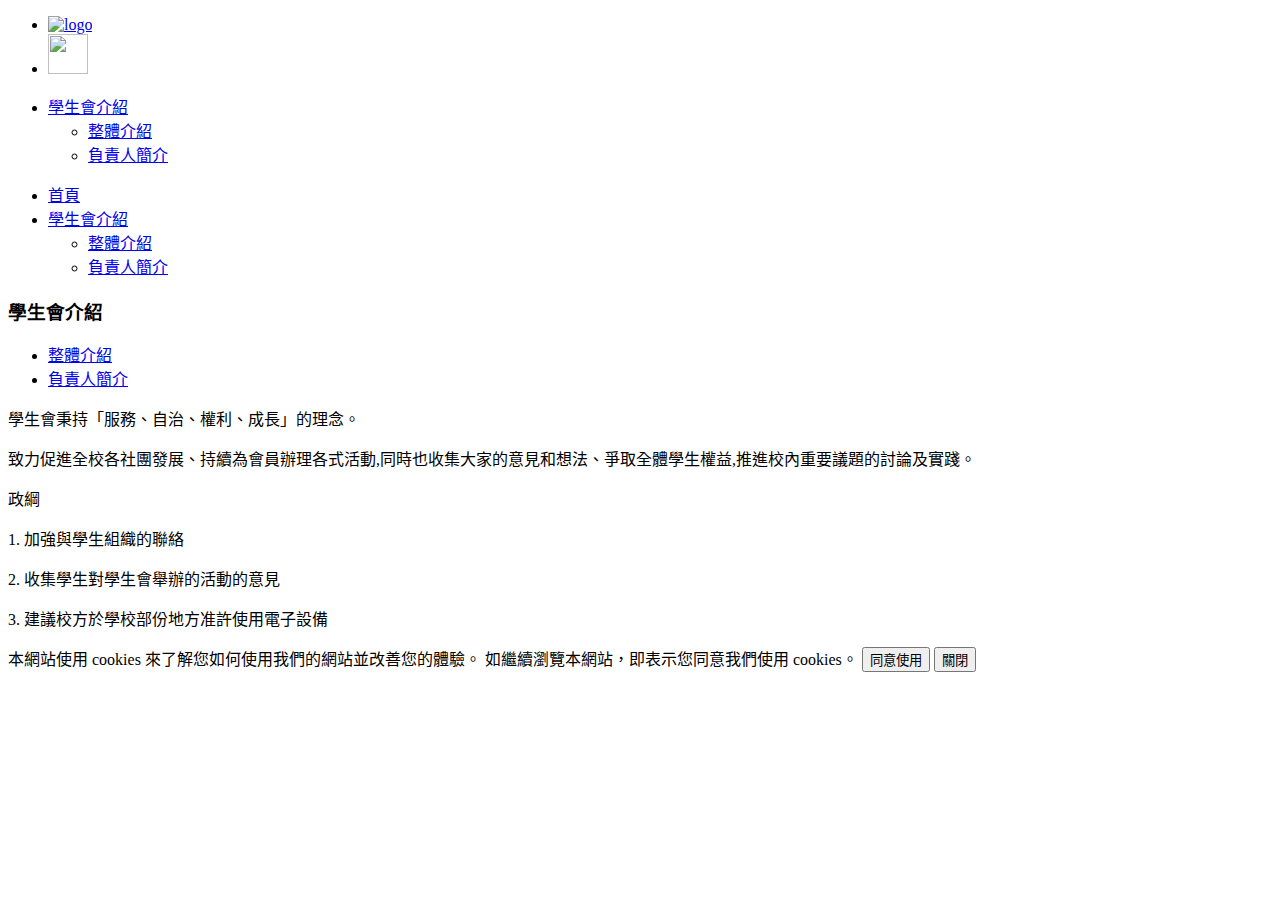
==== info/1.html @ b14c3b8a "Add files via upload" ====
<!DOCTYPE html>
<html lang="zh-TW">

	<head prefix="og: https://ogp.me/ns# fb: https://ogp.me/ns/fb# article: https://ogp.me/ns/article# place: https://ogp.me/ns/place#">
        <meta content="width=device-width,user-scalable=no" name="viewport">
		<meta charset="utf-8">
        <meta name="viewport" content="width=device-width, initial-scale=1, maximum-scale=1, user-scalable=0">
        <meta http-equiv="x-ua-compatible" content="IE=edge, chrome=1">
		<meta property="fb:app_id" content="#" />
        <meta property="og:site_name" content="澳門粵華中學學生會 YWC Student Association" />
        <meta property="og:url" content="" />
        <meta property="og:type" content="website" />
        <meta property="og:image" content="" />


        <meta property="og:title" content="澳門粵華中學學生會 YWC Student Association" />
        <meta property="og:description" content="澳門粵華中學學生會存在的任務是：成為校方行政單位與學生溝通的管道；保障學生權益，提供學校無法提供的資源；為學生謀取更多福利。" />
        <title>澳門粵華中學學生會 YWC Student Association</title>
        <meta name="description" content="澳門粵華中學學生會存在的任務是：成為校方行政單位與學生溝通的管道；保障學生權益，提供學校無法提供的資源；為學生謀取更多福利。">
        <link rel="icon" sizes="16x16" href="../image/Colegio_Yuet_Wah_emblem.png">
        
        <link href="../css/lato.css" rel="stylesheet">
        <link rel="stylesheet" href="../css/noto.css">

        <link rel="stylesheet" href="../css/base.min.css">
        <link rel="stylesheet" href="../css/all.min.css">
        <link rel="stylesheet" href="../css/line-awesome.css">
        <link rel="stylesheet" href="../css/animate.css">
        <link rel="stylesheet" href="../css/style.css">
        <link rel="stylesheet" href="../css/owl.carousel.min.css">
        <link rel="stylesheet" href="../css/owl.carousel.default.min.css">
        <link rel="stylesheet" href="../css/jquery.fancybox.min.css">
        <link rel="stylesheet" href="../css/index.css">
	</head>

	<body>  
		<section class="header-menu-area">
            <div class="header-menu-fluid">
                <div class="header-top">
                    <div class="container-fluid">
                        <div class="row">
                            <div class="col-lg-8">
                                <div class="header-widget header-widget1">
                                    <ul class="contact-info d-flex align-items-center">
                                </div>
                            </div>
                            <div class="col-lg-4">
                                <div class="header-widget d-flex align-items-center justify-content-end">
                                    <div class="header-right-info">
                                        <ul class="social-info d-flex align-items-center">
                                            <li><a href="../index.html"  title="回首頁"><img src="../image/Colegio_Yuet_Wah_emblem.png" alt="logo" width=40px height=40px></a></li>
                                            <li><a href="https://www.instagram.com/17th_ywcsu_election_group1/" target="_blank" title="Instagram"><img src="../image/Instagram_icon.png" width=40px height=40px></a></li>
                                        </ul>
                                    </div>
                                </div>
                            </div>
                        </div>
                    </div>
                </div>
                <div class="header-menu-content">
                    <div class="container-fluid">
                        <div class="row align-items-center main-menu-content">
                            
                            <div class="col-lg-9">
                                <div class="menu-wrapper">
                                    <nav class="main-menu">
                                        <ul>
                                            <li>
                                                <a href="../info/1.html">學生會介紹</a>
                                                <ul class="dropdown-menu-item">
                                                                                                    <li><a href="../info/1.html">整體介紹</a></li>
                                                                                                    <li><a href="../info/2.html">負責人簡介</a></li>
                                                                                            </ul>
                                            </li>
                                    </nav>
                                    <div class="logo-right-button">
                                        <div class="side-menu-open">
                                            <span class="menu-bar"></span>
                                            <span class="menu-bar"></span>
                                            <span class="menu-bar"></span>
                                        </div>
                                    </div>
                                    <div class="side-nav-container">
                                        <div class="humburger-menu">
                                            <div class="humburger-menu-lines side-menu-close"></div>
                                        </div>
                                        <div class="side-menu-wrap">
                                            <ul class="side-menu-ul">
                                                <li class="sidenav-item">
                                                    <a href="../index.html">首頁</a>
                                                </li>

                                                <li class="sidenav-item">
                                                    <a href="../info/1.html">學生會介紹</a>
                                                    <span class="menu-plus-icon"></span>
                                                    <ul class="side-sub-menu">
                                                        <li><a href="../info/1.html">整體介紹</a></li>
                                                        <li><a href="../info/2.html">負責人簡介</a></li>
                                                    </ul>
                                                </li>
                                            </ul>
                                        </div>
                                    </div>
                                    <div class="menu-overlay"></div>
                                </div>
                            </div>
                        </div>
                    </div>
                </div>
            </div>
        </section>

        <section class="blog-page-area area">
            <div class="container">
                <div class="row">
                    <div class="col-lg-4">
                        <div class="sidebar">
                            <div class="sidebar-widget category-widget">
                                <h3 class="widget-title">學生會介紹</h3>
                                <span class="section-divider"></span>
                                <ul class="widget-list">
                                                                        <li  class="active" ><a href="../info/1.html" title="整體介紹">整體介紹</a></li>
                                                                        <li ><a href="../info/2.html" title="負責人簡介">負責人簡介</a></li>
                                                                </ul>
                            </div>
                        </div>
                    </div>
                    <div class="col-lg-8">
                        <div class="blog-content-wrap">
                            <div class="blog-item">
                                <div class="blog-content content">
                                    <p>學生會秉持「服務、自治、權利、成長」的理念。</p>
                                    <p>致力促進全校各社團發展、持續為會員辦理各式活動,同時也收集大家的意見和想法、爭取全體學生權益,推進校內重要議題的討論及實踐。</p>
                                    <p>政綱</p>
                                    <p>1. 加強與學生組織的聯絡</p>
                                    <p>2. 收集學生對學生會舉辦的活動的意見</p>  
                                    <p>3. 建議校方於學校部份地方准許使用電子設備</p>
                                </div>
                            </div>
                        </div>
                    </div>
                </div>
            </div>
        </section>
        <div class="alert alert-cookie fade show" role="alert">
            <div class="content">
                <span>本網站使用 cookies 來了解您如何使用我們的網站並改善您的體驗。 如繼續瀏覽本網站，即表示您同意我們使用 cookies。</span>
                <button type="button" class="close agree" data-dismiss="alert" aria-label="Close">同意使用</button>
                <button type="button" class="close" data-dismiss="alert" aria-label="Close">關閉</button>
            </div>
        </div>

        <script src="../js/base.min.js"></script>
        <script src="../js/wow.js"></script>
        <script src="../js/main.js"></script>
    </body>
</html>
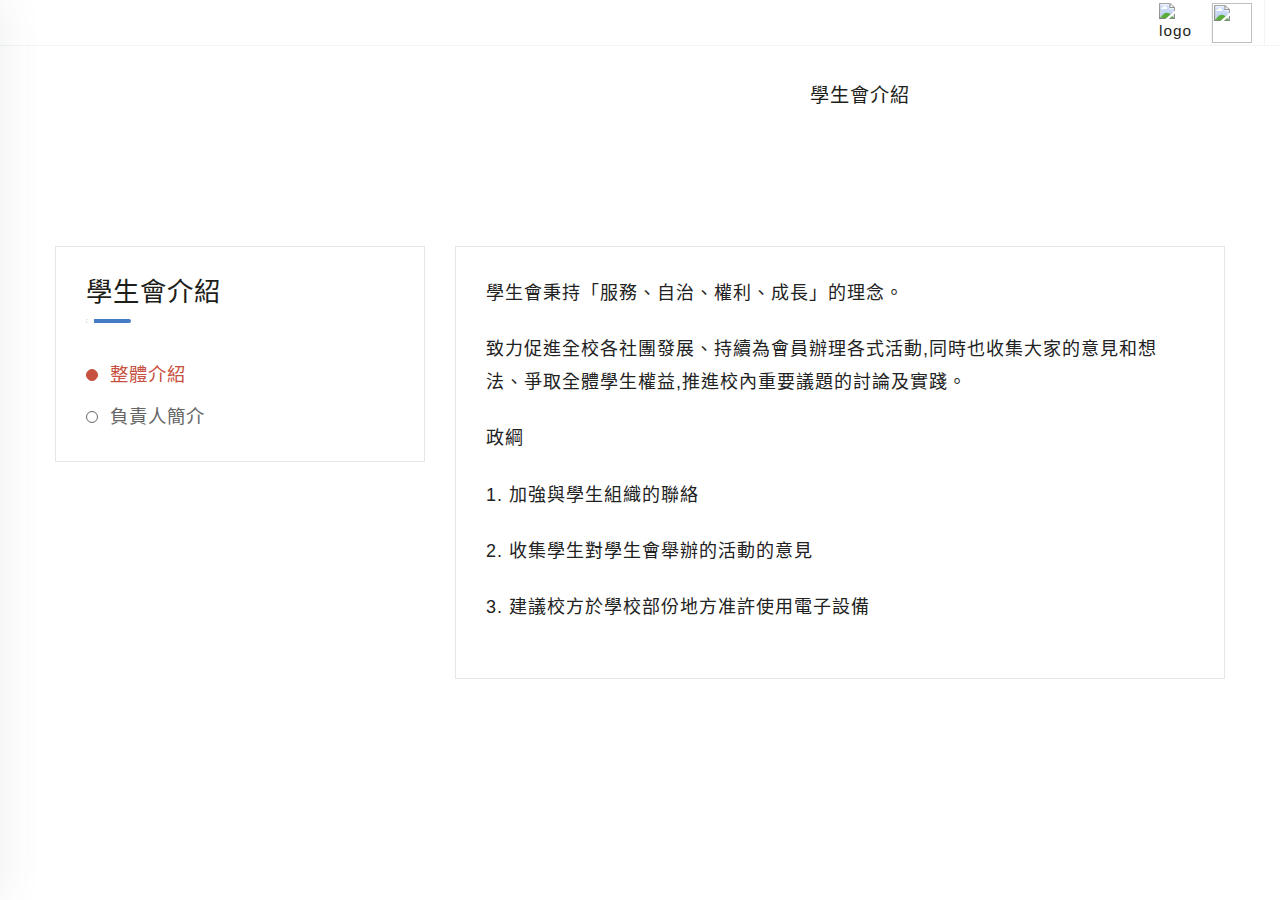
==== commit d0dfc677: "Add files via upload" ====
--- a/info/1.html
+++ b/info/1.html
@@ -2,9 +2,8 @@
 <html lang="zh-TW">
 
 	<head prefix="og: https://ogp.me/ns# fb: https://ogp.me/ns/fb# article: https://ogp.me/ns/article# place: https://ogp.me/ns/place#">
-        <meta content="width=device-width,user-scalable=no" name="viewport">
-		<meta charset="utf-8">
-        <meta name="viewport" content="width=device-width, initial-scale=1, maximum-scale=1, user-scalable=0">
+        <meta charset="utf-8">
+        <meta name="viewport" content="width=device-width, initial-scale=1.0, user-scalable=no, minimum-scale=1.0, maximum-scale=1.0"/>
         <meta http-equiv="x-ua-compatible" content="IE=edge, chrome=1">
 		<meta property="fb:app_id" content="#" />
         <meta property="og:site_name" content="澳門粵華中學學生會 YWC Student Association" />
--- a/css/lato.css
+++ b/css/lato.css
@@ -0,0 +1,19 @@
+/* latin-ext */
+*{margin:0;padding:0;}
+@font-face {
+  font-family: 'Lato';
+  font-style: normal;
+  font-weight: 400;
+  font-display: swap;
+  src: url(https://fonts.gstatic.com/s/lato/v24/S6uyw4BMUTPHjxAwXjeu.woff2) format('woff2');
+  unicode-range: U+0100-02AF, U+0304, U+0308, U+0329, U+1E00-1E9F, U+1EF2-1EFF, U+2020, U+20A0-20AB, U+20AD-20CF, U+2113, U+2C60-2C7F, U+A720-A7FF;
+}
+/* latin */
+@font-face {
+  font-family: 'Lato';
+  font-style: normal;
+  font-weight: 400;
+  font-display: swap;
+  src: url(https://fonts.gstatic.com/s/lato/v24/S6uyw4BMUTPHjx4wXg.woff2) format('woff2');
+  unicode-range: U+0000-00FF, U+0131, U+0152-0153, U+02BB-02BC, U+02C6, U+02DA, U+02DC, U+0304, U+0308, U+0329, U+2000-206F, U+2074, U+20AC, U+2122, U+2191, U+2193, U+2212, U+2215, U+FEFF, U+FFFD;
+}
--- a/css/noto.css
+++ b/css/noto.css
@@ -0,0 +1,4040 @@
+/* [0] */
+*{margin:0;padding:0;}
+@font-face {
+    font-family: 'Noto Sans TC';
+    font-style: normal;
+    font-weight: 300;
+    font-display: swap;
+    src: url(https://fonts.gstatic.com/s/notosanstc/v26/-nFkOG829Oofr2wohFbTp9i9kwMvDrVO3cuHnQmVtV4N3QDXzPiowFVyhy21F93pzxLWunL8lQ.0.woff2) format('woff2');
+    unicode-range: U+1f921-1f930, U+1f932-1f935, U+1f937-1f939, U+1f940-1f944, U+1f947-1f94a, U+1f950-1f95f, U+1f962-1f967, U+1f969-1f96a, U+1f980-1f981, U+1f984-1f98d, U+1f990-1f992, U+1f994-1f996, U+1f9c0, U+1f9d0, U+1f9d2, U+1f9d4, U+1f9d6, U+1f9d8, U+1f9da, U+1f9dc-1f9dd, U+1f9df-1f9e2, U+1f9e5-1f9e6, U+20024, U+20487, U+20779, U+20c41, U+20c78, U+20d71, U+20e98, U+20ef9, U+2107b, U+210c1, U+22c51, U+233b4, U+24a12, U+2512b, U+2546e, U+25683, U+267cc, U+269f2, U+27657, U+282e2, U+2898d, U+29d5a, U+f0001-f0005, U+f0019, U+f009b, U+f0101-f0104, U+f012b, U+f01ba, U+f01d6, U+f0209, U+f0217, U+f0223-f0224, U+fc355, U+fe327, U+fe517, U+feb97, U+fffb4;
+}
+
+/* [6] */
+@font-face {
+    font-family: 'Noto Sans TC';
+    font-style: normal;
+    font-weight: 300;
+    font-display: swap;
+    src: url(https://fonts.gstatic.com/s/notosanstc/v26/-nFkOG829Oofr2wohFbTp9i9kwMvDrVO3cuHnQmVtV4N3QDXzPiowFVyhy21F93pzxLWunL8lQ.6.woff2) format('woff2');
+    unicode-range: U+ff78-ff7e, U+ff80-ff86, U+ff89-ff94, U+ff97-ff9e, U+ffb9, U+ffe0-ffe3, U+ffe9, U+ffeb, U+ffed, U+fffc, U+1d7c7, U+1f004, U+1f0cf, U+1f141-1f142, U+1f150, U+1f154, U+1f158, U+1f15b, U+1f15d-1f15e, U+1f162-1f163, U+1f170-1f171, U+1f174, U+1f177-1f178, U+1f17d-1f17f, U+1f192-1f195, U+1f197-1f19a, U+1f1e6-1f1f5, U+1f1f7-1f1ff, U+1f21a, U+1f22f, U+1f232-1f237, U+1f239-1f23a, U+1f250-1f251, U+1f300, U+1f302-1f319;
+}
+
+/* [7] */
+@font-face {
+    font-family: 'Noto Sans TC';
+    font-style: normal;
+    font-weight: 300;
+    font-display: swap;
+    src: url(https://fonts.gstatic.com/s/notosanstc/v26/-nFkOG829Oofr2wohFbTp9i9kwMvDrVO3cuHnQmVtV4N3QDXzPiowFVyhy21F93pzxLWunL8lQ.7.woff2) format('woff2');
+    unicode-range: U+fa0a, U+fa0c, U+fa11, U+fa17, U+fa19, U+fa1b, U+fa1d, U+fa26, U+fa2c, U+fb01, U+fdfc, U+fe0e, U+fe33-fe36, U+fe38-fe44, U+fe49-fe51, U+fe54, U+fe56-fe57, U+fe59-fe5c, U+fe5f-fe6a, U+fe8e, U+fe92-fe93, U+feae, U+fecb-fecc, U+fee0, U+feec, U+fef3, U+ff04, U+ff07, U+ff26-ff2c, U+ff31-ff32, U+ff35-ff37, U+ff39-ff3a, U+ff3c, U+ff3e-ff5b, U+ff5d, U+ff61-ff65, U+ff67-ff68, U+ff6a, U+ff6c-ff77;
+}
+
+/* [8] */
+@font-face {
+    font-family: 'Noto Sans TC';
+    font-style: normal;
+    font-weight: 300;
+    font-display: swap;
+    src: url(https://fonts.gstatic.com/s/notosanstc/v26/-nFkOG829Oofr2wohFbTp9i9kwMvDrVO3cuHnQmVtV4N3QDXzPiowFVyhy21F93pzxLWunL8lQ.8.woff2) format('woff2');
+    unicode-range: U+f78a-f78c, U+f78e, U+f792-f796, U+f798, U+f79c, U+f7f5, U+f812, U+f815, U+f876, U+f8f5, U+f8f8, U+f8ff, U+f901-f902, U+f904, U+f906, U+f909-f90a, U+f90f, U+f914, U+f918-f919, U+f91b, U+f91d, U+f91f, U+f923, U+f925, U+f92d-f92f, U+f934, U+f937-f938, U+f93d, U+f93f, U+f941, U+f949, U+f94c, U+f94e-f94f, U+f95a, U+f95d-f95e, U+f961-f963, U+f965-f970, U+f974, U+f976-f97a, U+f97c, U+f97e-f97f, U+f981, U+f983, U+f988, U+f98a, U+f98c, U+f98e, U+f996-f997, U+f999-f99a, U+f99c, U+f99f-f9a0, U+f9a3, U+f9a8, U+f9ad, U+f9b2-f9b6, U+f9b9-f9ba, U+f9bd-f9be, U+f9c1, U+f9c4, U+f9c7, U+f9ca, U+f9cd, U+f9d0-f9d1, U+f9d3-f9d4, U+f9d7-f9d8, U+f9dc-f9dd, U+f9df-f9e1, U+f9e4, U+f9e8-f9ea, U+f9f4, U+f9f6-f9f7, U+f9f9-f9fa, U+f9fc-fa01, U+fa03-fa04, U+fa06, U+fa08-fa09;
+}
+
+/* [19] */
+@font-face {
+    font-family: 'Noto Sans TC';
+    font-style: normal;
+    font-weight: 300;
+    font-display: swap;
+    src: url(https://fonts.gstatic.com/s/notosanstc/v26/-nFkOG829Oofr2wohFbTp9i9kwMvDrVO3cuHnQmVtV4N3QDXzPiowFVyhy21F93pzxLWunL8lQ.19.woff2) format('woff2');
+    unicode-range: U+9eb9-9eba, U+9ebe-9ebf, U+9ecc-9ecd, U+9ed0, U+9ed2, U+9ed4, U+9ed9-9eda, U+9edc-9edd, U+9edf-9ee0, U+9ee2, U+9ee5, U+9ee7, U+9eee, U+9ef3-9ef4, U+9ef6-9ef7, U+9ef9, U+9efb-9efd, U+9eff, U+9f07-9f09, U+9f10, U+9f14-9f15, U+9f19, U+9f22, U+9f29, U+9f2c, U+9f2f, U+9f31, U+9f34, U+9f37, U+9f39, U+9f3d-9f3e, U+9f41, U+9f4c-9f50, U+9f54, U+9f57, U+9f59, U+9f5c, U+9f5f-9f60, U+9f62-9f63, U+9f66-9f67, U+9f6a, U+9f6c, U+9f72, U+9f76-9f77, U+9f7f, U+9f84-9f85, U+9f88, U+9f8e, U+9f91, U+9f94-9f96, U+9f98, U+9f9a-9f9b, U+9f9f-9fa0, U+9fa2, U+9fa4, U+a1f4, U+a4b0-a4b1, U+a4b3, U+a9c1-a9c2, U+aa31, U+ab34, U+ac00-ac01, U+ac04, U+ac08, U+ac10-ac11, U+ac13-ac16, U+ac19, U+ac1c-ac1d, U+ac24, U+ac70-ac71, U+ac74, U+ac77-ac78, U+ac80-ac81, U+ac83, U+ac8c, U+ac90, U+aca0, U+aca8-aca9, U+acac, U+acb0, U+acb8-acb9, U+acbc-acbd, U+acc1, U+acc4, U+ace0-ace1, U+ace4, U+ace8, U+acf0-acf1, U+acf3, U+acf5, U+acfc;
+}
+
+/* [20] */
+@font-face {
+    font-family: 'Noto Sans TC';
+    font-style: normal;
+    font-weight: 300;
+    font-display: swap;
+    src: url(https://fonts.gstatic.com/s/notosanstc/v26/-nFkOG829Oofr2wohFbTp9i9kwMvDrVO3cuHnQmVtV4N3QDXzPiowFVyhy21F93pzxLWunL8lQ.20.woff2) format('woff2');
+    unicode-range: U+9d34, U+9d37, U+9d3d, U+9d42, U+9d50, U+9d52-9d53, U+9d59, U+9d5c, U+9d5e-9d61, U+9d6a, U+9d6f-9d70, U+9d77, U+9d7a, U+9d7e, U+9d87, U+9d89, U+9d8f, U+9d91-9d93, U+9d96, U+9d98, U+9d9a, U+9da1-9da2, U+9da5, U+9da9, U+9dab-9dac, U+9db1-9db2, U+9db5, U+9db9-9dbc, U+9dbf-9dc2, U+9dc4, U+9dc7-9dc9, U+9dd3, U+9dd6, U+9dd9-9dda, U+9dde-9ddf, U+9de2, U+9de5-9de6, U+9de8, U+9def-9df0, U+9df2-9df4, U+9df8, U+9dfa, U+9dfd, U+9dff, U+9e02, U+9e07, U+9e0a, U+9e11, U+9e15, U+9e18, U+9e1a-9e1b, U+9e1d-9e1e, U+9e20-9e23, U+9e25-9e26, U+9e2d, U+9e2f, U+9e33, U+9e35, U+9e3d-9e3f, U+9e42-9e43, U+9e45, U+9e48-9e4a, U+9e4c, U+9e4f, U+9e51, U+9e55, U+9e64, U+9e66, U+9e6b, U+9e6d-9e6e, U+9e70, U+9e73, U+9e75, U+9e78, U+9e80-9e83, U+9e87-9e88, U+9e8b-9e8c, U+9e90-9e91, U+9e93, U+9e96, U+9e9d, U+9ea1, U+9ea4, U+9ea6, U+9ea9-9eab, U+9ead, U+9eaf, U+9eb4, U+9eb7-9eb8;
+}
+
+/* [21] */
+@font-face {
+    font-family: 'Noto Sans TC';
+    font-style: normal;
+    font-weight: 300;
+    font-display: swap;
+    src: url(https://fonts.gstatic.com/s/notosanstc/v26/-nFkOG829Oofr2wohFbTp9i9kwMvDrVO3cuHnQmVtV4N3QDXzPiowFVyhy21F93pzxLWunL8lQ.21.woff2) format('woff2');
+    unicode-range: U+9bd3-9bd7, U+9bd9, U+9bdb, U+9bdd, U+9be1-9be2, U+9be4-9be5, U+9be7, U+9bea, U+9bed-9bee, U+9bf0-9bf1, U+9bf5, U+9bf7, U+9bf9, U+9bfd, U+9bff, U+9c02, U+9c06, U+9c08-9c0a, U+9c0d, U+9c10, U+9c12-9c13, U+9c15, U+9c1c, U+9c1f, U+9c21, U+9c23-9c25, U+9c28-9c29, U+9c2d-9c2e, U+9c31-9c33, U+9c35-9c37, U+9c39-9c3b, U+9c3d-9c3e, U+9c40, U+9c42, U+9c45-9c49, U+9c52, U+9c54, U+9c56, U+9c58-9c5a, U+9c5d, U+9c5f-9c60, U+9c63, U+9c67-9c68, U+9c72, U+9c75, U+9c78, U+9c7a-9c7c, U+9c7f-9c81, U+9c87-9c88, U+9c8d, U+9c91, U+9c94, U+9c97, U+9c9b, U+9ca4, U+9ca8, U+9cab, U+9cad, U+9cb1-9cb3, U+9cb6-9cb8, U+9cc4-9cc5, U+9ccc-9ccd, U+9cd5-9cd7, U+9cdd-9cdf, U+9ce7, U+9ce9, U+9cee-9cf0, U+9cf2, U+9cfc-9cfe, U+9d03, U+9d06-9d08, U+9d0e, U+9d10, U+9d12, U+9d15, U+9d17, U+9d1d-9d1f, U+9d23, U+9d2b, U+9d2f-9d30;
+}
+
+/* [22] */
+@font-face {
+    font-family: 'Noto Sans TC';
+    font-style: normal;
+    font-weight: 300;
+    font-display: swap;
+    src: url(https://fonts.gstatic.com/s/notosanstc/v26/-nFkOG829Oofr2wohFbTp9i9kwMvDrVO3cuHnQmVtV4N3QDXzPiowFVyhy21F93pzxLWunL8lQ.22.woff2) format('woff2');
+    unicode-range: U+9a6f-9a71, U+9a73-9a74, U+9a76, U+9a78-9a79, U+9a7b-9a7c, U+9a7e-9a7f, U+9a81-9a82, U+9a84-9a87, U+9a8a-9a8b, U+9a8f-9a91, U+9a97, U+9a9a, U+9a9e, U+9aa0-9aa1, U+9aa4-9aa5, U+9aaf-9ab1, U+9ab6, U+9ab9-9aba, U+9abe, U+9ac0-9ac5, U+9ac8, U+9acb-9acc, U+9ace-9acf, U+9ad1, U+9ad5-9ad7, U+9ad9, U+9adf, U+9ae1, U+9ae3, U+9aea-9aeb, U+9aed, U+9aef, U+9af2, U+9af4, U+9af9, U+9afb, U+9afd, U+9b03-9b04, U+9b08, U+9b13, U+9b18, U+9b1f, U+9b22-9b23, U+9b28-9b2a, U+9b2c-9b30, U+9b32, U+9b3b, U+9b43, U+9b46-9b49, U+9b4b-9b4e, U+9b51, U+9b55, U+9b58, U+9b5b, U+9b5e-9b60, U+9b63, U+9b68-9b69, U+9b74, U+9b7d, U+9b80-9b81, U+9b83-9b84, U+9b87-9b88, U+9b8a-9b8b, U+9b8d-9b8e, U+9b90, U+9b92-9b95, U+9b97, U+9b9f-9ba0, U+9ba2-9ba3, U+9ba8, U+9bab, U+9bb0, U+9bb8, U+9bc0-9bc1, U+9bc3, U+9bc6-9bc8;
+}
+
+/* [23] */
+@font-face {
+    font-family: 'Noto Sans TC';
+    font-style: normal;
+    font-weight: 300;
+    font-display: swap;
+    src: url(https://fonts.gstatic.com/s/notosanstc/v26/-nFkOG829Oofr2wohFbTp9i9kwMvDrVO3cuHnQmVtV4N3QDXzPiowFVyhy21F93pzxLWunL8lQ.23.woff2) format('woff2');
+    unicode-range: U+9912, U+9914, U+9916-9917, U+991b-991c, U+991e, U+9920, U+9927, U+992b-992c, U+992e, U+9931-9933, U+9938, U+993a, U+993c-9940, U+9943-9944, U+9948-994a, U+994c-994e, U+9951, U+9954, U+995c, U+995e-995f, U+9961-9962, U+9965, U+9968, U+996a, U+996d-9972, U+9975-9976, U+997a, U+997c, U+997f-9980, U+9984-9985, U+9988, U+998b, U+998d, U+998f, U+9992, U+9994-9995, U+9997-9998, U+999c, U+999e, U+99a0-99a1, U+99ab, U+99af, U+99b1, U+99b4, U+99b9, U+99c4-99c6, U+99cf, U+99d1-99d2, U+99d4, U+99d6, U+99d8-99d9, U+99df, U+99e1-99e2, U+99e9, U+99ee, U+99f0, U+99f8, U+99fb, U+9a01-9a05, U+9a0c, U+9a0f-9a13, U+9a16, U+9a1b-9a1c, U+9a20, U+9a24, U+9a28, U+9a2b, U+9a2d-9a2e, U+9a34-9a36, U+9a38, U+9a3e, U+9a40-9a44, U+9a4a, U+9a4c-9a4e, U+9a52, U+9a56, U+9a62-9a65, U+9a69-9a6b, U+9a6d;
+}
+
+/* [24] */
+@font-face {
+    font-family: 'Noto Sans TC';
+    font-style: normal;
+    font-weight: 300;
+    font-display: swap;
+    src: url(https://fonts.gstatic.com/s/notosanstc/v26/-nFkOG829Oofr2wohFbTp9i9kwMvDrVO3cuHnQmVtV4N3QDXzPiowFVyhy21F93pzxLWunL8lQ.24.woff2) format('woff2');
+    unicode-range: U+97c6, U+97c9, U+97cd, U+97d6, U+97d8-97d9, U+97dc-97de, U+97e1, U+97e6-97e7, U+97ec-97ee, U+97f0-97f1, U+97f5, U+97f9-97fa, U+97fe, U+9804, U+9807, U+980a, U+980e-980f, U+9814, U+9816, U+981a, U+981c, U+981e, U+9820-9821, U+9823, U+9826, U+9828, U+982a-982c, U+9832, U+9834-9835, U+9837, U+9839, U+983c-983d, U+9845, U+9848-9849, U+984e, U+9852-9857, U+9859-985a, U+9862-9863, U+9865, U+9870-9871, U+9873-9874, U+9877, U+987a-987f, U+9881-9882, U+9885, U+9887-988a, U+988c-988d, U+9890, U+9893, U+9896-9897, U+989a, U+989c-989e, U+98a0, U+98a4, U+98a6-98a7, U+98a9, U+98ae-98af, U+98b2-98b3, U+98b6-98b8, U+98ba-98bd, U+98bf, U+98c7-98c8, U+98ca, U+98d2-98d3, U+98d8-98da, U+98dc, U+98de, U+98e0-98e1, U+98e3, U+98e5, U+98e7-98e9, U+98eb-98ee, U+98f1, U+98f4, U+9901, U+9908-9909, U+990c, U+9911;
+}
+
+/* [25] */
+@font-face {
+    font-family: 'Noto Sans TC';
+    font-style: normal;
+    font-weight: 300;
+    font-display: swap;
+    src: url(https://fonts.gstatic.com/s/notosanstc/v26/-nFkOG829Oofr2wohFbTp9i9kwMvDrVO3cuHnQmVtV4N3QDXzPiowFVyhy21F93pzxLWunL8lQ.25.woff2) format('woff2');
+    unicode-range: U+964e-964f, U+9651, U+9653-9655, U+9658, U+965b-965f, U+9661, U+9665, U+9668-9669, U+966c, U+9672, U+9674, U+967a, U+9682-9685, U+9688-9689, U+968b, U+968d, U+9695, U+9697-9698, U+969e, U+96a0-96a4, U+96a9, U+96ac, U+96ae, U+96b0, U+96b2-96b4, U+96b6-96b7, U+96b9, U+96bc-96be, U+96c3, U+96c9-96cb, U+96ce-96cf, U+96d1-96d2, U+96d8, U+96dd, U+96e9, U+96eb, U+96f0-96f1, U+96f3-96f4, U+96f9, U+96fe-96ff, U+9701-9702, U+9705, U+9708, U+970a, U+970e-9711, U+9719, U+971d, U+971f-9720, U+9728, U+972a, U+972d, U+9730, U+9733, U+973a, U+973d, U+9744, U+9746-9747, U+9749, U+9750-9751, U+9753, U+9758-9759, U+975b, U+975d, U+9763, U+9765-9766, U+9768, U+976c-976d, U+9771, U+9773, U+9776, U+977a, U+977c, U+9780, U+9784-9786, U+9788, U+978e-978f, U+9798, U+979d-979e, U+97a3, U+97a5-97a6, U+97a8, U+97ab-97ac, U+97ae, U+97b6-97b7, U+97b9, U+97bf, U+97c1, U+97c3;
+}
+
+/* [26] */
+@font-face {
+    font-family: 'Noto Sans TC';
+    font-style: normal;
+    font-weight: 300;
+    font-display: swap;
+    src: url(https://fonts.gstatic.com/s/notosanstc/v26/-nFkOG829Oofr2wohFbTp9i9kwMvDrVO3cuHnQmVtV4N3QDXzPiowFVyhy21F93pzxLWunL8lQ.26.woff2) format('woff2');
+    unicode-range: U+950c, U+950f-9510, U+9519-951b, U+951d, U+951f, U+9521-9526, U+952d-9530, U+9535, U+953a-953b, U+9540-9542, U+9547, U+9549-954a, U+954d, U+9550-9551, U+9554-9556, U+955c, U+956c-956d, U+956f-9570, U+9573, U+9576, U+9578, U+9582, U+9586, U+9588, U+958e-958f, U+9599, U+959c, U+959e-959f, U+95a1-95a2, U+95a4, U+95a6-95a7, U+95aa-95ae, U+95b0, U+95b2, U+95b6, U+95b9-95bf, U+95c2-95c4, U+95c7-95c9, U+95cb-95cd, U+95d0, U+95d3-95d5, U+95d7-95d8, U+95da, U+95de, U+95e0-95e1, U+95e4-95e5, U+95ea-95eb, U+95ef-95f0, U+95f2-95f3, U+95f5, U+95f7-95fa, U+95fd, U+9600-9602, U+9607-9609, U+960e, U+9610-9611, U+9614, U+9616, U+9619-961a, U+961c-961d, U+961f, U+9621, U+9624, U+9628, U+962f, U+9633-9636, U+963c, U+9641-9643, U+9645, U+9647-9648;
+}
+
+/* [27] */
+@font-face {
+    font-family: 'Noto Sans TC';
+    font-style: normal;
+    font-weight: 300;
+    font-display: swap;
+    src: url(https://fonts.gstatic.com/s/notosanstc/v26/-nFkOG829Oofr2wohFbTp9i9kwMvDrVO3cuHnQmVtV4N3QDXzPiowFVyhy21F93pzxLWunL8lQ.27.woff2) format('woff2');
+    unicode-range: U+93e4, U+93e8, U+93ee, U+93f0, U+93f5, U+93f7-93f9, U+93fb, U+9403, U+9407, U+940f-9410, U+9413-9414, U+9417, U+9419-941a, U+941c, U+941e, U+9420-9425, U+9427-942b, U+942e, U+9432-9433, U+9436, U+9438, U+943a, U+943d, U+943f-9440, U+9445, U+944a, U+944c, U+9454-9455, U+945a-945b, U+945e, U+9460, U+9462-9463, U+9468, U+946a, U+946d, U+946f, U+9471, U+9474-9477, U+9479, U+947e-9481, U+9488-948a, U+948e, U+9492-9493, U+9497, U+9499, U+949b-94a3, U+94a5-94a9, U+94ac, U+94ae-94b1, U+94b3-94b5, U+94bb-94bc, U+94be-94c3, U+94c5-94c6, U+94c9, U+94ce-94d0, U+94db-94dd, U+94e0, U+94e2-94e3, U+94e8, U+94ec-94ee, U+94f0, U+94f2, U+94f5-94f6, U+94f8, U+94fa, U+94ff-9502, U+9504-9506, U+9508, U+950b;
+}
+
+/* [28] */
+@font-face {
+    font-family: 'Noto Sans TC';
+    font-style: normal;
+    font-weight: 300;
+    font-display: swap;
+    src: url(https://fonts.gstatic.com/s/notosanstc/v26/-nFkOG829Oofr2wohFbTp9i9kwMvDrVO3cuHnQmVtV4N3QDXzPiowFVyhy21F93pzxLWunL8lQ.28.woff2) format('woff2');
+    unicode-range: U+92e5-92e6, U+92e8-92e9, U+92ed-92ef, U+92f1-92f3, U+92f6, U+92f9, U+92fb, U+9300-9302, U+9306, U+930b, U+930f, U+9312, U+9315, U+9319-931b, U+931d-931f, U+9321, U+9323-9325, U+9327-932a, U+932c-932e, U+9331-9333, U+9335, U+9338, U+933c, U+9340-9341, U+9345-9349, U+934f-9352, U+9354, U+9356-935a, U+935c-9360, U+9363-9367, U+9369-936a, U+936c, U+936e, U+9370-9371, U+9373, U+9376, U+9379-937a, U+937c, U+9385, U+9387, U+938c, U+938f, U+9394, U+9397-9398, U+939a-939b, U+939d-939e, U+93a1-93a3, U+93a6-93a7, U+93a9-93aa, U+93ac-93ad, U+93af-93b0, U+93b3-93bb, U+93bd-93be, U+93c0-93c4, U+93c7, U+93ca-93cd, U+93d0-93d1, U+93d6-93d8, U+93dc-93de, U+93e0;
+}
+
+/* [29] */
+@font-face {
+    font-family: 'Noto Sans TC';
+    font-style: normal;
+    font-weight: 300;
+    font-display: swap;
+    src: url(https://fonts.gstatic.com/s/notosanstc/v26/-nFkOG829Oofr2wohFbTp9i9kwMvDrVO3cuHnQmVtV4N3QDXzPiowFVyhy21F93pzxLWunL8lQ.29.woff2) format('woff2');
+    unicode-range: U+91f0-91f1, U+91f5-91fa, U+91fd, U+91ff-9201, U+9203-920a, U+920d-920e, U+9210-9211, U+9217, U+9219, U+921c, U+9221, U+9224-9225, U+9227, U+922a, U+922d-922e, U+9230-9231, U+9233, U+9235-9239, U+923b, U+923d-9241, U+9244, U+9246, U+9248-9249, U+924b-9251, U+9253, U+925a, U+925d-925e, U+9262, U+9265-9267, U+926b-926d, U+926f, U+9271-9272, U+9274, U+9276, U+9278, U+927a-927c, U+927e-927f, U+9282-9283, U+9286, U+9288, U+928a, U+928d-928e, U+9291, U+9295-9296, U+9299-929b, U+929d, U+92a0-92ae, U+92b2, U+92b5-92b6, U+92bb-92bc, U+92c2-92c3, U+92c6-92cd, U+92cf-92d1, U+92d5, U+92d7, U+92d9, U+92dd, U+92df, U+92e4;
+}
+
+/* [30] */
+@font-face {
+    font-family: 'Noto Sans TC';
+    font-style: normal;
+    font-weight: 300;
+    font-display: swap;
+    src: url(https://fonts.gstatic.com/s/notosanstc/v26/-nFkOG829Oofr2wohFbTp9i9kwMvDrVO3cuHnQmVtV4N3QDXzPiowFVyhy21F93pzxLWunL8lQ.30.woff2) format('woff2');
+    unicode-range: U+90bb, U+90bd-90be, U+90c3-90c5, U+90c7, U+90d1, U+90d4-90d5, U+90d7, U+90db-90df, U+90e2-90e4, U+90ea-90eb, U+90ef, U+90f4, U+90f7-90f8, U+90fc, U+90fe-9100, U+9102, U+9104, U+9106, U+9112, U+9114-911a, U+911c, U+911e, U+9120, U+9122-9123, U+9129, U+912b, U+912f, U+9131-9132, U+9134, U+9136, U+9139-913a, U+9143, U+9146, U+9148-914a, U+914e-9150, U+9154, U+9156-9157, U+9159-915a, U+915d-915e, U+9161-9164, U+916b, U+916e, U+9170-9172, U+9174, U+9176, U+9179-917a, U+917f, U+9181-9182, U+9184-9186, U+918c-918e, U+9190-9191, U+9196, U+919a-919b, U+919e, U+91a1-91a4, U+91a7, U+91aa, U+91ae-91b2, U+91b4-91b5, U+91b8, U+91bd-91be, U+91c1, U+91c3, U+91c5-91c6, U+91c8-91ca, U+91d2-91d5, U+91d7, U+91d9, U+91e1, U+91e4, U+91e6-91e9, U+91ec-91ed;
+}
+
+/* [31] */
+@font-face {
+    font-family: 'Noto Sans TC';
+    font-style: normal;
+    font-weight: 300;
+    font-display: swap;
+    src: url(https://fonts.gstatic.com/s/notosanstc/v26/-nFkOG829Oofr2wohFbTp9i9kwMvDrVO3cuHnQmVtV4N3QDXzPiowFVyhy21F93pzxLWunL8lQ.31.woff2) format('woff2');
+    unicode-range: U+8f68-8f69, U+8f6d-8f72, U+8f74, U+8f76, U+8f7b-8f7c, U+8f7f, U+8f83-8f86, U+8f88-8f8a, U+8f8d, U+8f90, U+8f93, U+8f95-8f97, U+8f99, U+8f9e-8f9f, U+8fa2, U+8fa7, U+8fa9, U+8fab, U+8fae, U+8fb3, U+8fb5-8fb6, U+8fba-8fbd, U+8fbf, U+8fc1-8fc2, U+8fc6, U+8fc8, U+8fcc-8fcd, U+8fd2-8fd3, U+8fd5, U+8fdc-8fdd, U+8fdf, U+8fe2-8fe5, U+8fe8-8fe9, U+8fed-8fee, U+8ff3, U+8ff5, U+8ff8, U+8ffa-8ffc, U+8ffe, U+9002, U+9004, U+9008, U+900a-900b, U+9011-9013, U+9016, U+901e, U+9021, U+9024, U+902d, U+902f-9030, U+9034-9036, U+9039-903b, U+9041, U+9044-9045, U+904f-9052, U+9057-9058, U+905b, U+905d, U+9061-9062, U+9065, U+9068, U+906f, U+9074, U+9079, U+907d, U+9083, U+9085, U+9087-9089, U+908b, U+9090, U+9093, U+9095, U+9097, U+9099, U+909b, U+909d-909e, U+90a0-90a2, U+90ac, U+90af-90b0, U+90b2-90b4, U+90b6, U+90b9;
+}
+
+/* [32] */
+@font-face {
+    font-family: 'Noto Sans TC';
+    font-style: normal;
+    font-weight: 300;
+    font-display: swap;
+    src: url(https://fonts.gstatic.com/s/notosanstc/v26/-nFkOG829Oofr2wohFbTp9i9kwMvDrVO3cuHnQmVtV4N3QDXzPiowFVyhy21F93pzxLWunL8lQ.32.woff2) format('woff2');
+    unicode-range: U+8e18, U+8e1d-8e21, U+8e23, U+8e26-8e28, U+8e2a-8e2b, U+8e2d-8e2e, U+8e30-8e31, U+8e35, U+8e39, U+8e3c-8e3d, U+8e40-8e42, U+8e47, U+8e49-8e4e, U+8e50, U+8e53-8e55, U+8e59-8e5b, U+8e60, U+8e62-8e63, U+8e67, U+8e69, U+8e6c-8e6d, U+8e6f, U+8e74, U+8e76, U+8e7a-8e7c, U+8e82, U+8e84-8e85, U+8e87, U+8e89-8e8b, U+8e8f-8e95, U+8e99-8e9a, U+8e9d-8e9e, U+8ea1, U+8ea3, U+8ea5-8ea6, U+8eaa, U+8eac-8ead, U+8eaf-8eb1, U+8eb9, U+8ebc, U+8ebe, U+8ec6, U+8ecb, U+8ecf, U+8ed1, U+8ed4, U+8ed7, U+8eda-8edb, U+8ee2, U+8ee8, U+8eeb, U+8ef2, U+8ef9-8efe, U+8f05, U+8f07-8f08, U+8f0a-8f0c, U+8f12-8f13, U+8f17, U+8f19-8f1a, U+8f1c, U+8f1e-8f1f, U+8f25-8f26, U+8f2d, U+8f30, U+8f33, U+8f36, U+8f3e, U+8f40-8f42, U+8f45-8f47, U+8f4d, U+8f54-8f55, U+8f5d, U+8f61-8f62, U+8f64, U+8f67;
+}
+
+/* [33] */
+@font-face {
+    font-family: 'Noto Sans TC';
+    font-style: normal;
+    font-weight: 300;
+    font-display: swap;
+    src: url(https://fonts.gstatic.com/s/notosanstc/v26/-nFkOG829Oofr2wohFbTp9i9kwMvDrVO3cuHnQmVtV4N3QDXzPiowFVyhy21F93pzxLWunL8lQ.33.woff2) format('woff2');
+    unicode-range: U+8cc1-8cc2, U+8cc4-8cc5, U+8ccf-8cd2, U+8cd4-8cd5, U+8cd9-8cdb, U+8ce1, U+8ce8, U+8ceb, U+8cf0, U+8cf8, U+8cfb, U+8cfe, U+8d04, U+8d07, U+8d0b, U+8d0d, U+8d10, U+8d12-8d14, U+8d17, U+8d1b-8d1f, U+8d21-8d26, U+8d29-8d2c, U+8d2e-8d32, U+8d34-8d35, U+8d37-8d38, U+8d3a-8d3c, U+8d3e-8d3f, U+8d41-8d43, U+8d48, U+8d4b-8d4c, U+8d4e-8d50, U+8d54, U+8d56, U+8d58, U+8d5a-8d5b, U+8d5f-8d60, U+8d62-8d63, U+8d66-8d69, U+8d6c-8d6e, U+8d73, U+8d75-8d76, U+8d7b, U+8d7d, U+8d84, U+8d8b, U+8d90-8d91, U+8d94, U+8d96, U+8d9c, U+8dab, U+8daf, U+8db2, U+8db5, U+8db7, U+8dba, U+8dbc, U+8dbf, U+8dc2-8dc3, U+8dc6, U+8dcb, U+8dce-8dd0, U+8dd6-8dd7, U+8dda-8ddb, U+8de3-8de4, U+8de9, U+8deb-8dec, U+8df1, U+8df5-8df7, U+8dfa-8dfd, U+8e05, U+8e08-8e0a, U+8e0e, U+8e14, U+8e16;
+}
+
+/* [34] */
+@font-face {
+    font-family: 'Noto Sans TC';
+    font-style: normal;
+    font-weight: 300;
+    font-display: swap;
+    src: url(https://fonts.gstatic.com/s/notosanstc/v26/-nFkOG829Oofr2wohFbTp9i9kwMvDrVO3cuHnQmVtV4N3QDXzPiowFVyhy21F93pzxLWunL8lQ.34.woff2) format('woff2');
+    unicode-range: U+8b6c-8b6d, U+8b72, U+8b7e, U+8b83, U+8b89, U+8b8c, U+8b8e, U+8b90, U+8b92, U+8b95-8b96, U+8b99, U+8b9c, U+8b9e-8b9f, U+8ba3, U+8ba5, U+8ba7, U+8baa, U+8bad, U+8bb2-8bb4, U+8bb6-8bb9, U+8bbc-8bbd, U+8bbf-8bc0, U+8bc3, U+8bc5, U+8bc8-8bcb, U+8bcf, U+8bd1, U+8bd7-8bdc, U+8bde-8be1, U+8be3, U+8be7, U+8be9, U+8beb-8bec, U+8bef, U+8bf1-8bf2, U+8bf5-8bf6, U+8bf8, U+8bfa, U+8bfd-8bfe, U+8c01-8c02, U+8c05, U+8c08, U+8c0a-8c11, U+8c13-8c15, U+8c18-8c1c, U+8c1f, U+8c23-8c29, U+8c2c-8c2d, U+8c31, U+8c34, U+8c36, U+8c39, U+8c3f, U+8c47, U+8c49-8c4c, U+8c4f, U+8c51, U+8c55, U+8c62, U+8c68, U+8c73, U+8c78, U+8c7a-8c7c, U+8c82, U+8c85, U+8c89-8c8a, U+8c8d-8c8e, U+8c90, U+8c94, U+8c98-8c99, U+8ca3-8ca4, U+8cad-8cb0, U+8cb2, U+8cb9-8cba, U+8cbd;
+}
+
+/* [35] */
+@font-face {
+    font-family: 'Noto Sans TC';
+    font-style: normal;
+    font-weight: 300;
+    font-display: swap;
+    src: url(https://fonts.gstatic.com/s/notosanstc/v26/-nFkOG829Oofr2wohFbTp9i9kwMvDrVO3cuHnQmVtV4N3QDXzPiowFVyhy21F93pzxLWunL8lQ.35.woff2) format('woff2');
+    unicode-range: U+89f6, U+89ff, U+8a01, U+8a03, U+8a07, U+8a09, U+8a0c, U+8a0f-8a12, U+8a16, U+8a1b, U+8a22, U+8a25, U+8a27, U+8a2b, U+8a33, U+8a36, U+8a38, U+8a3d-8a3e, U+8a41, U+8a45-8a46, U+8a48, U+8a4e, U+8a51-8a52, U+8a54, U+8a56-8a58, U+8a5b, U+8a5d, U+8a61, U+8a63, U+8a67, U+8a6a-8a6c, U+8a70, U+8a74-8a76, U+8a7a-8a7c, U+8a82, U+8a84-8a86, U+8a89, U+8a8f-8a92, U+8a94, U+8a9a, U+8aa1, U+8aa3, U+8aa5, U+8aa7-8aa8, U+8aad, U+8ab1, U+8ab6, U+8abe, U+8ac2, U+8ac4, U+8ac6, U+8ac9, U+8acc-8acf, U+8ad1, U+8adb, U+8add-8ae2, U+8ae4, U+8ae6, U+8aea-8aeb, U+8aed, U+8af1-8af6, U+8afa, U+8afc, U+8b01, U+8b04-8b05, U+8b07, U+8b0b-8b0d, U+8b0f-8b10, U+8b13-8b14, U+8b16, U+8b1a, U+8b1c, U+8b21-8b22, U+8b26, U+8b28, U+8b2b, U+8b2e, U+8b33, U+8b41, U+8b46, U+8b4c-8b4f, U+8b53-8b54, U+8b56, U+8b59, U+8b5e-8b60, U+8b64, U+8b6a-8b6b;
+}
+
+/* [36] */
+@font-face {
+    font-family: 'Noto Sans TC';
+    font-style: normal;
+    font-weight: 300;
+    font-display: swap;
+    src: url(https://fonts.gstatic.com/s/notosanstc/v26/-nFkOG829Oofr2wohFbTp9i9kwMvDrVO3cuHnQmVtV4N3QDXzPiowFVyhy21F93pzxLWunL8lQ.36.woff2) format('woff2');
+    unicode-range: U+889b-889c, U+889e, U+88a2, U+88a4, U+88a8, U+88aa, U+88ad-88ae, U+88b1, U+88b4, U+88b7-88b8, U+88bc-88be, U+88c0, U+88c4, U+88c6-88c7, U+88c9-88cc, U+88ce, U+88d2, U+88d6, U+88d8, U+88db, U+88df, U+88e4, U+88e8-88e9, U+88ec, U+88ef-88f1, U+88f3-88f5, U+88fc, U+88fe, U+8900, U+8902, U+8906, U+890a-890c, U+8912-8915, U+8918-891a, U+891f, U+8921, U+8923, U+8925, U+892a-892b, U+892d, U+8930, U+8933, U+8935-8936, U+8938, U+893d, U+8941-8943, U+8946-8947, U+8949, U+894c-894d, U+8956-8957, U+8959, U+895c, U+895e-8960, U+8964, U+8966, U+896c, U+8971, U+8974, U+897b, U+897e, U+8980, U+8982-8983, U+8987-8988, U+898a, U+898c, U+8991, U+8994-8995, U+8997-8998, U+899a, U+899c, U+89a1, U+89a4-89a7, U+89a9, U+89ac, U+89af, U+89b2-89b3, U+89b7, U+89bb, U+89bf, U+89c5, U+89c9-89ca, U+89d1, U+89d4-89d5, U+89da, U+89dc-89de, U+89e5-89e7, U+89ed, U+89f1, U+89f3-89f4;
+}
+
+/* [37] */
+@font-face {
+    font-family: 'Noto Sans TC';
+    font-style: normal;
+    font-weight: 300;
+    font-display: swap;
+    src: url(https://fonts.gstatic.com/s/notosanstc/v26/-nFkOG829Oofr2wohFbTp9i9kwMvDrVO3cuHnQmVtV4N3QDXzPiowFVyhy21F93pzxLWunL8lQ.37.woff2) format('woff2');
+    unicode-range: U+874c, U+874e-874f, U+8753, U+8757-8758, U+875d, U+875f, U+8761-8765, U+8768, U+876a, U+876c-8770, U+8772, U+8777, U+877a-877b, U+877d, U+8781, U+8784-8785, U+8788, U+878b, U+8793, U+8797-8798, U+879f, U+87a3, U+87a8, U+87ab-87ad, U+87af, U+87b3, U+87b5, U+87b9, U+87bb, U+87bd-87c0, U+87c4-87c8, U+87ca-87cc, U+87ce, U+87d2, U+87db-87dc, U+87e0-87e1, U+87e3, U+87e5, U+87e7, U+87ea-87eb, U+87ee-87ef, U+87f3-87f4, U+87f6-87f7, U+87fe, U+8802-8806, U+880a-880b, U+880e, U+8810-8811, U+8813, U+8815-8816, U+881b, U+8821, U+8823, U+8827, U+8831-8832, U+8835, U+8839-883a, U+883c, U+8844-8846, U+884a, U+884e, U+8852, U+8854-8856, U+8859-885a, U+885e, U+8862, U+8864-8865, U+8869-886a, U+886c-886e, U+8871-8872, U+8875, U+8879, U+887d-887f, U+8882, U+8884-8885, U+8888, U+8890, U+8892-8893, U+8897-8898, U+889a;
+}
+
+/* [38] */
+@font-face {
+    font-family: 'Noto Sans TC';
+    font-style: normal;
+    font-weight: 300;
+    font-display: swap;
+    src: url(https://fonts.gstatic.com/s/notosanstc/v26/-nFkOG829Oofr2wohFbTp9i9kwMvDrVO3cuHnQmVtV4N3QDXzPiowFVyhy21F93pzxLWunL8lQ.38.woff2) format('woff2');
+    unicode-range: U+8602, U+8604-8605, U+8610, U+8616-8618, U+861a, U+861e, U+8621-8622, U+8627, U+8629-862a, U+8634-8636, U+8638, U+863a, U+863c, U+8640, U+8642, U+8646, U+864c-864d, U+864f, U+8651-8654, U+8657, U+8659-865a, U+865c, U+8662, U+866b-866c, U+866f-8671, U+8673, U+8677, U+867a-867b, U+867d-867e, U+8680-8682, U+868b-868d, U+8693-8696, U+869a, U+869c-869d, U+86a1, U+86a3-86a4, U+86a7-86aa, U+86af-86b1, U+86b3-86b4, U+86b6, U+86b9-86ba, U+86c0-86c2, U+86c4, U+86c6, U+86c9-86ca, U+86cc-86ce, U+86d0, U+86d3-86d4, U+86de-86df, U+86e9, U+86ed-86f0, U+86f3, U+86f8-86fc, U+86fe, U+8703, U+8706-870a, U+870d-870e, U+8711-8712, U+8715, U+8717, U+8719-871a, U+871e, U+8721-8723, U+8725, U+8728-8729, U+872e, U+8731, U+8734, U+8737, U+873a, U+873e-8740, U+8742, U+8747, U+8749, U+874b;
+}
+
+/* [39] */
+@font-face {
+    font-family: 'Noto Sans TC';
+    font-style: normal;
+    font-weight: 300;
+    font-display: swap;
+    src: url(https://fonts.gstatic.com/s/notosanstc/v26/-nFkOG829Oofr2wohFbTp9i9kwMvDrVO3cuHnQmVtV4N3QDXzPiowFVyhy21F93pzxLWunL8lQ.39.woff2) format('woff2');
+    unicode-range: U+84b1, U+84b4, U+84b9-84bb, U+84bd-84c0, U+84c2, U+84c6-84c7, U+84ca, U+84cd-84d2, U+84d6, U+84dd, U+84df, U+84e2, U+84e6-84e8, U+84ea, U+84ef-84f0, U+84f3-84f4, U+84f7, U+84fa, U+84fc-84fd, U+84ff-8500, U+8506, U+850c, U+8511, U+8515, U+8517, U+851d-851f, U+8524, U+852b, U+852f, U+8532, U+8534-8535, U+8537-8538, U+853a, U+853c, U+853e, U+8541-8542, U+8545, U+8548, U+854b, U+854d-854e, U+8552-8553, U+8555-8558, U+855a, U+855e, U+8561-8565, U+8568, U+856a-856c, U+856f, U+8574, U+8577-857b, U+8580-8581, U+8585-8586, U+858a, U+858c, U+858f-8590, U+8594, U+8597-8599, U+859c, U+859f, U+85a1-85a2, U+85a4, U+85a8, U+85ab-85ac, U+85ae, U+85b3-85b4, U+85b7, U+85b9-85ba, U+85bd-85be, U+85c1-85c2, U+85cb, U+85ce, U+85d0, U+85d3, U+85d5, U+85dc, U+85e0, U+85e6, U+85e8, U+85ea, U+85ed, U+85f4, U+85f6-85f7, U+85f9-85fa, U+85ff;
+}
+
+/* [40] */
+@font-face {
+    font-family: 'Noto Sans TC';
+    font-style: normal;
+    font-weight: 300;
+    font-display: swap;
+    src: url(https://fonts.gstatic.com/s/notosanstc/v26/-nFkOG829Oofr2wohFbTp9i9kwMvDrVO3cuHnQmVtV4N3QDXzPiowFVyhy21F93pzxLWunL8lQ.40.woff2) format('woff2');
+    unicode-range: U+8378, U+837a-8380, U+8383, U+8385-8386, U+8392, U+8394-8395, U+8398-8399, U+839b-839c, U+83a0, U+83a2, U+83a4, U+83a7-83aa, U+83af-83b5, U+83b7, U+83b9-83ba, U+83bc-83c0, U+83c2, U+83c4-83c5, U+83c8-83c9, U+83cb, U+83ce-83cf, U+83d1, U+83d4-83d6, U+83d8, U+83dd, U+83df, U+83e1-83e2, U+83e5, U+83ea-83eb, U+83f0, U+83f3-83f4, U+83f9, U+83fb-83fe, U+8406-8407, U+840b, U+840f, U+8411, U+8413, U+8418, U+841b-841d, U+8420-8421, U+8423-8424, U+8426-8429, U+842b, U+842d-842e, U+8432-8433, U+8435, U+8437-8439, U+843b-843c, U+843e, U+8445-8447, U+844e, U+8451-8452, U+8456, U+8459-845a, U+845c, U+845f, U+8462, U+8466-8467, U+846d, U+846f-8471, U+8473-8474, U+8476-8478, U+847a, U+8484, U+848b, U+848d-848e, U+8493-8494, U+8497, U+849d, U+849f, U+84a1, U+84a8, U+84af;
+}
+
+/* [41] */
+@font-face {
+    font-family: 'Noto Sans TC';
+    font-style: normal;
+    font-weight: 300;
+    font-display: swap;
+    src: url(https://fonts.gstatic.com/s/notosanstc/v26/-nFkOG829Oofr2wohFbTp9i9kwMvDrVO3cuHnQmVtV4N3QDXzPiowFVyhy21F93pzxLWunL8lQ.41.woff2) format('woff2');
+    unicode-range: U+826e, U+8270, U+8273, U+8276, U+8278-8279, U+827d, U+827f, U+8283-8284, U+8288-828a, U+828d-8291, U+8293-8294, U+8298, U+829a-829c, U+829e-82a4, U+82a6-82ab, U+82ae, U+82b0, U+82b4, U+82b6, U+82ba-82bc, U+82be, U+82c1, U+82c4-82c5, U+82c7, U+82cb, U+82cd, U+82cf-82d0, U+82d2, U+82d5-82d6, U+82d9, U+82db-82dc, U+82de-82e1, U+82e3-82e4, U+82e7, U+82ea-82eb, U+82ef-82f0, U+82f3-82f4, U+82f6-82f7, U+82f9-82fc, U+82fe-8301, U+8306-8308, U+830b-830e, U+8316, U+8318, U+831a-831b, U+831d-831e, U+8327, U+832a, U+832c-832d, U+832f, U+8331, U+8333-8334, U+8337, U+833a-833c, U+833f-8340, U+8342, U+8344-8347, U+834b-834c, U+834f, U+8351, U+8356-8358, U+835a, U+835e-8361, U+8363-8364, U+8367-8368, U+836b, U+836f, U+8373, U+8375;
+}
+
+/* [42] */
+@font-face {
+    font-family: 'Noto Sans TC';
+    font-style: normal;
+    font-weight: 300;
+    font-display: swap;
+    src: url(https://fonts.gstatic.com/s/notosanstc/v26/-nFkOG829Oofr2wohFbTp9i9kwMvDrVO3cuHnQmVtV4N3QDXzPiowFVyhy21F93pzxLWunL8lQ.42.woff2) format('woff2');
+    unicode-range: U+8113, U+8115, U+8117-8118, U+811a-811b, U+811e, U+8121-8127, U+8129, U+812c, U+812f-8134, U+8137-8138, U+813a, U+813d, U+8144, U+8146, U+8148, U+814a, U+814c-814d, U+8151, U+8153, U+8156, U+8158, U+815a, U+8160, U+8167, U+8169, U+816d, U+816f, U+8171, U+8174, U+817b-817c, U+817e, U+8182, U+8188, U+818a, U+8194-8195, U+8198, U+819b, U+819e, U+81a3, U+81a6-81a7, U+81ab, U+81af-81b0, U+81b5-81b6, U+81b8, U+81ba-81bb, U+81be-81bf, U+81c3, U+81c6, U+81ca, U+81cc, U+81cf, U+81d1-81d3, U+81d6-81d7, U+81d9-81da, U+81dd-81de, U+81e0-81e2, U+81e7, U+81ec, U+81ef, U+81fc, U+81fe, U+8200-8202, U+8204-8206, U+820b, U+820e, U+8210, U+8215, U+8217-8218, U+821b, U+821d, U+8221-8222, U+8224, U+8228-8229, U+822b, U+822f-8234, U+8236-8238, U+823a, U+823e, U+8240, U+8244-8245, U+8249, U+824b, U+824e-824f, U+8257, U+825a, U+825f, U+8264, U+8268, U+826b;
+}
+
+/* [43] */
+@font-face {
+    font-family: 'Noto Sans TC';
+    font-style: normal;
+    font-weight: 300;
+    font-display: swap;
+    src: url(https://fonts.gstatic.com/s/notosanstc/v26/-nFkOG829Oofr2wohFbTp9i9kwMvDrVO3cuHnQmVtV4N3QDXzPiowFVyhy21F93pzxLWunL8lQ.43.woff2) format('woff2');
+    unicode-range: U+7fb1-7fb2, U+7fb4, U+7fb6, U+7fb8, U+7fbc, U+7fbf-7fc0, U+7fc3, U+7fcb-7fcc, U+7fce-7fcf, U+7fd1, U+7fd5, U+7fd8, U+7fdb, U+7fde-7fdf, U+7fe5-7fe6, U+7fe9, U+7feb-7fec, U+7fee, U+7ff2-7ff3, U+7ffa, U+7ffd-7ffe, U+8002, U+8004, U+8006, U+800b, U+800e, U+8011-8012, U+8014, U+8016, U+8018-8019, U+801c, U+8024, U+8026, U+8028, U+802c, U+8030, U+8035, U+8037-8039, U+803b, U+8042-8043, U+804b-804c, U+8052, U+8061, U+8068, U+806a, U+806e, U+8071, U+8073-8076, U+8079, U+807c, U+807e-807f, U+8083-8084, U+808f, U+8093, U+8095, U+8098, U+809c, U+809f-80a0, U+80a4, U+80a7, U+80ab, U+80ad-80ae, U+80b0-80b1, U+80b4-80b6, U+80b8, U+80bc-80c2, U+80c4, U+80c6-80c7, U+80cb, U+80cd, U+80cf, U+80d4, U+80d7, U+80d9, U+80db-80dd, U+80e0, U+80e3-80e5, U+80e7, U+80eb-80ed, U+80ef-80f1, U+80f3-80f4, U+80f6-80f7, U+80fc, U+80fe-80ff, U+8101, U+8107, U+8109, U+810f-8112;
+}
+
+/* [44] */
+@font-face {
+    font-family: 'Noto Sans TC';
+    font-style: normal;
+    font-weight: 300;
+    font-display: swap;
+    src: url(https://fonts.gstatic.com/s/notosanstc/v26/-nFkOG829Oofr2wohFbTp9i9kwMvDrVO3cuHnQmVtV4N3QDXzPiowFVyhy21F93pzxLWunL8lQ.44.woff2) format('woff2');
+    unicode-range: U+7eaf, U+7eb1-7eb3, U+7eb5-7eba, U+7ebd-7ebe, U+7ec0-7ec1, U+7ec3, U+7ec5, U+7ec7-7eca, U+7ecd-7ece, U+7ed1-7ed2, U+7ed4-7ed5, U+7ed7-7ed8, U+7eda-7edb, U+7edd-7ede, U+7ee2-7ee3, U+7ee5, U+7ee7, U+7ee9-7eeb, U+7eee-7ef0, U+7ef3, U+7ef5, U+7ef7-7ef8, U+7efd-7f01, U+7f03, U+7f05-7f09, U+7f0e, U+7f10, U+7f13-7f15, U+7f18-7f1a, U+7f1c-7f1d, U+7f20, U+7f24-7f25, U+7f28-7f2a, U+7f2d-7f2e, U+7f30, U+7f34, U+7f36-7f37, U+7f3d, U+7f42-7f45, U+7f47-7f4e, U+7f52, U+7f54, U+7f58, U+7f5a, U+7f5d, U+7f5f-7f63, U+7f65, U+7f68, U+7f6b, U+7f78, U+7f7d-7f7e, U+7f81-7f83, U+7f86-7f87, U+7f8b-7f8d, U+7f91, U+7f93-7f95, U+7f97, U+7f99-7f9a, U+7f9d, U+7f9f, U+7fa1-7fa3, U+7fa5, U+7fa7, U+7fad-7fb0;
+}
+
+/* [45] */
+@font-face {
+    font-family: 'Noto Sans TC';
+    font-style: normal;
+    font-weight: 300;
+    font-display: swap;
+    src: url(https://fonts.gstatic.com/s/notosanstc/v26/-nFkOG829Oofr2wohFbTp9i9kwMvDrVO3cuHnQmVtV4N3QDXzPiowFVyhy21F93pzxLWunL8lQ.45.woff2) format('woff2');
+    unicode-range: U+7d89, U+7d8b-7d8f, U+7d91, U+7d95-7d96, U+7d98-7d9a, U+7d9d-7d9e, U+7da2-7da3, U+7da6, U+7daa, U+7dac, U+7dae-7db0, U+7db3, U+7db5, U+7db7, U+7db9, U+7dbd, U+7dc1, U+7dc3-7dc7, U+7dcc-7dcf, U+7dd1, U+7dd6-7dd9, U+7ddb-7ddc, U+7de1-7de2, U+7de6, U+7df0-7df3, U+7df6, U+7dfe, U+7e01-7e02, U+7e04, U+7e08-7e0b, U+7e10-7e11, U+7e13, U+7e15, U+7e1d-7e20, U+7e22, U+7e25-7e27, U+7e29, U+7e2d, U+7e2f-7e30, U+7e32-7e37, U+7e39, U+7e3b, U+7e44-7e45, U+7e47-7e48, U+7e4a-7e4b, U+7e4d, U+7e50-7e52, U+7e56, U+7e58-7e5b, U+7e62, U+7e68, U+7e6d-7e70, U+7e76, U+7e78, U+7e7b, U+7e7e, U+7e81-7e82, U+7e86-7e88, U+7e8a, U+7e8d-7e8e, U+7e92-7e94, U+7e98-7e9b, U+7e9e, U+7ea0, U+7ea3-7ea4, U+7ea8, U+7eaa-7eae;
+}
+
+/* [46] */
+@font-face {
+    font-family: 'Noto Sans TC';
+    font-style: normal;
+    font-weight: 300;
+    font-display: swap;
+    src: url(https://fonts.gstatic.com/s/notosanstc/v26/-nFkOG829Oofr2wohFbTp9i9kwMvDrVO3cuHnQmVtV4N3QDXzPiowFVyhy21F93pzxLWunL8lQ.46.woff2) format('woff2');
+    unicode-range: U+7c20, U+7c23, U+7c25-7c26, U+7c2a-7c2b, U+7c37-7c39, U+7c40-7c41, U+7c48-7c49, U+7c50, U+7c53-7c54, U+7c56-7c57, U+7c59-7c5c, U+7c5f, U+7c63, U+7c65, U+7c69, U+7c6c-7c6e, U+7c74-7c75, U+7c79, U+7c7c, U+7c7e, U+7c84, U+7c8b, U+7c8d, U+7c91, U+7c94-7c95, U+7c9b, U+7c9f, U+7ca2, U+7ca4, U+7ca6, U+7ca8-7caa, U+7cae, U+7cb1-7cb3, U+7cba, U+7cbc, U+7cbf-7cc0, U+7cc5, U+7cc8-7cc9, U+7ccc-7cce, U+7cd7, U+7cdc-7cdd, U+7ce0, U+7ce2, U+7ce8, U+7cea, U+7ced, U+7cf2, U+7cf4, U+7cf6, U+7cf8-7cfa, U+7cfc, U+7d02, U+7d06-7d0a, U+7d0f, U+7d11-7d12, U+7d15, U+7d18, U+7d1c-7d1e, U+7d25, U+7d27, U+7d29, U+7d2c, U+7d31-7d32, U+7d35, U+7d38, U+7d3a, U+7d3c, U+7d3e-7d41, U+7d43, U+7d45, U+7d4c, U+7d4e-7d4f, U+7d53-7d54, U+7d56, U+7d5b-7d5d, U+7d5f, U+7d63, U+7d67, U+7d6a, U+7d6d, U+7d70, U+7d73, U+7d75, U+7d79-7d7b, U+7d7d, U+7d80, U+7d83-7d84, U+7d86-7d88;
+}
+
+/* [47] */
+@font-face {
+    font-family: 'Noto Sans TC';
+    font-style: normal;
+    font-weight: 300;
+    font-display: swap;
+    src: url(https://fonts.gstatic.com/s/notosanstc/v26/-nFkOG829Oofr2wohFbTp9i9kwMvDrVO3cuHnQmVtV4N3QDXzPiowFVyhy21F93pzxLWunL8lQ.47.woff2) format('woff2');
+    unicode-range: U+7afb, U+7afd-7afe, U+7b01-7b06, U+7b09-7b0b, U+7b0e-7b10, U+7b14, U+7b18, U+7b1a, U+7b1e-7b1f, U+7b22-7b25, U+7b29-7b2b, U+7b2d-7b2e, U+7b31-7b35, U+7b38-7b3c, U+7b45, U+7b47-7b48, U+7b4a, U+7b4c, U+7b4e-7b50, U+7b58, U+7b5b, U+7b5d, U+7b60, U+7b62, U+7b65-7b67, U+7b69, U+7b6d-7b6f, U+7b72-7b76, U+7b79, U+7b7e, U+7b82, U+7b84-7b85, U+7b87, U+7b8b, U+7b8d-7b93, U+7b95-7b96, U+7b98, U+7b9c-7b9d, U+7ba0, U+7ba7, U+7ba9-7bac, U+7bb0, U+7bb4, U+7bb6, U+7bb8-7bb9, U+7bc1, U+7bc3, U+7bc6, U+7bcb-7bcc, U+7bcf, U+7bd4, U+7bd9-7bdb, U+7bdd, U+7be0-7be1, U+7be5-7be6, U+7bea, U+7bed-7bee, U+7bf1-7bf3, U+7bf8-7bf9, U+7bfc-7c01, U+7c03, U+7c07, U+7c0a-7c0d, U+7c0f, U+7c11-7c12, U+7c15, U+7c1e-7c1f;
+}
+
+/* [48] */
+@font-face {
+    font-family: 'Noto Sans TC';
+    font-style: normal;
+    font-weight: 300;
+    font-display: swap;
+    src: url(https://fonts.gstatic.com/s/notosanstc/v26/-nFkOG829Oofr2wohFbTp9i9kwMvDrVO3cuHnQmVtV4N3QDXzPiowFVyhy21F93pzxLWunL8lQ.48.woff2) format('woff2');
+    unicode-range: U+7988, U+798a-798b, U+7991, U+7993-7996, U+7998, U+799a-799b, U+799f-79a2, U+79a4, U+79a8-79a9, U+79af-79b0, U+79b3, U+79b5, U+79b8, U+79ba, U+79c3, U+79c6, U+79c8, U+79cf, U+79d5-79d6, U+79dc-79de, U+79e3, U+79e7, U+79ea-79ed, U+79ef-79f0, U+79f4, U+79f6-79f8, U+79fd, U+7a02-7a03, U+7a08-7a0a, U+7a0c, U+7a0e, U+7a10-7a11, U+7a14, U+7a17-7a19, U+7a1c, U+7a1e-7a1f, U+7a23, U+7a26, U+7a2d, U+7a32-7a33, U+7a37, U+7a39, U+7a3c, U+7a42, U+7a45, U+7a49, U+7a4f, U+7a56, U+7a5a, U+7a5c, U+7a60-7a61, U+7a63, U+7a68, U+7a6d-7a6e, U+7a70-7a71, U+7a77-7a79, U+7a80, U+7a83, U+7a85-7a86, U+7a88, U+7a8d, U+7a90-7a91, U+7a93-7a96, U+7a98, U+7a9c-7a9d, U+7aa0, U+7aa3, U+7aa5-7aa6, U+7aa8, U+7aaa, U+7aac, U+7ab0, U+7ab3, U+7ab6, U+7ab8, U+7abb, U+7abe-7abf, U+7ac2, U+7ac8-7ac9, U+7ad1-7ad2, U+7ad6, U+7ada, U+7adc-7ade, U+7ae4, U+7ae6, U+7ae9-7aeb, U+7af4, U+7af8, U+7afa;
+}
+
+/* [49] */
+@font-face {
+    font-family: 'Noto Sans TC';
+    font-style: normal;
+    font-weight: 300;
+    font-display: swap;
+    src: url(https://fonts.gstatic.com/s/notosanstc/v26/-nFkOG829Oofr2wohFbTp9i9kwMvDrVO3cuHnQmVtV4N3QDXzPiowFVyhy21F93pzxLWunL8lQ.49.woff2) format('woff2');
+    unicode-range: U+7840, U+7842-7843, U+7845, U+7847, U+784a, U+784c-7850, U+7852-7853, U+7855, U+7858, U+785a, U+785c-785d, U+7864, U+7866, U+7868, U+786a, U+786f, U+7874, U+7876, U+787c, U+787f, U+7886-7887, U+7889, U+788d, U+788f, U+7893, U+7895-7896, U+7898, U+789a, U+789e, U+78a1, U+78a3, U+78a5, U+78aa, U+78ad, U+78b1-78b2, U+78b4, U+78b6, U+78b8, U+78be, U+78c8-78c9, U+78cb, U+78ce, U+78d0-78d1, U+78d4-78d5, U+78d7-78d8, U+78de, U+78e3, U+78e6-78e7, U+78ea, U+78ec, U+78f2-78f4, U+78fa-78fb, U+78fd-7900, U+7904-7906, U+790a, U+790c, U+7910-7912, U+791c, U+791e, U+7920-7921, U+792a-792c, U+792e, U+7931, U+7934, U+7938, U+793b, U+793d, U+793f, U+7941-7942, U+7945-7947, U+7949, U+794c, U+794e, U+7953-7954, U+7957-795c, U+795f, U+7961-7962, U+7964, U+7967, U+7969, U+796b-796c, U+796f, U+7972-7973, U+7977-7979, U+797b-797c, U+797e, U+7980, U+7982, U+7984-7987;
+}
+
+/* [50] */
+@font-face {
+    font-family: 'Noto Sans TC';
+    font-style: normal;
+    font-weight: 300;
+    font-display: swap;
+    src: url(https://fonts.gstatic.com/s/notosanstc/v26/-nFkOG829Oofr2wohFbTp9i9kwMvDrVO3cuHnQmVtV4N3QDXzPiowFVyhy21F93pzxLWunL8lQ.50.woff2) format('woff2');
+    unicode-range: U+7705, U+7707-7708, U+770a, U+770c, U+770f, U+7715, U+7719-771b, U+771d-771e, U+7722, U+7725-7726, U+7728, U+772d, U+772f, U+7733-7736, U+7738, U+773b, U+773d, U+7741, U+7744, U+7746, U+774c, U+774e-7752, U+7755, U+7759-775a, U+775f-7760, U+7762, U+7765-7766, U+7768-776a, U+776c-776e, U+7771, U+7778, U+777a, U+777d-777e, U+7780, U+7785, U+7787, U+7789, U+778b-778d, U+7791-7793, U+779c, U+779f-77a0, U+77a2, U+77a5, U+77a9, U+77b0-77b1, U+77b4, U+77b6-77b7, U+77b9, U+77bc-77bf, U+77c5, U+77c7, U+77cc-77cd, U+77d3, U+77d6-77d7, U+77dc, U+77de, U+77e3, U+77e7, U+77eb-77ec, U+77f0, U+77f2, U+77f6, U+77f8, U+77fa-77fc, U+77fe-7800, U+7803, U+7805-7806, U+7809, U+7810-7812, U+7815-7816, U+781a, U+781c-781d, U+781f-7823, U+7825-7827, U+7829, U+782c-7830, U+7833, U+7835, U+7837, U+7839-783a, U+783c, U+783e;
+}
+
+/* [51] */
+@font-face {
+    font-family: 'Noto Sans TC';
+    font-style: normal;
+    font-weight: 300;
+    font-display: swap;
+    src: url(https://fonts.gstatic.com/s/notosanstc/v26/-nFkOG829Oofr2wohFbTp9i9kwMvDrVO3cuHnQmVtV4N3QDXzPiowFVyhy21F93pzxLWunL8lQ.51.woff2) format('woff2');
+    unicode-range: U+75cc-75cd, U+75d2, U+75d4, U+75d9, U+75df, U+75e2-75e4, U+75e6-75e7, U+75e9-75ec, U+75f0-75f3, U+75f7, U+75f9-75fa, U+75fc, U+75fe-7602, U+7608-760a, U+760c-760d, U+7610, U+7615-7616, U+7618-7620, U+7622-7623, U+7625, U+7627, U+7629, U+762b, U+762e, U+7630, U+7632-7635, U+7638, U+763a-763c, U+763e, U+7640, U+7643, U+7646, U+7648-7649, U+764d-764e, U+7654, U+7658, U+765c, U+765f, U+7663-7667, U+7669, U+766b-766d, U+766f-7670, U+7676, U+7678-767a, U+767f-7681, U+7683, U+7688, U+768a-768b, U+768e, U+7690, U+7695-7696, U+769a-769e, U+76a3-76a4, U+76aa, U+76b0-76b1, U+76b4, U+76b7-76b8, U+76c2, U+76c5, U+76c9, U+76cc-76cd, U+76cf-76d1, U+76d6-76d8, U+76e5-76e6, U+76e9, U+76ec, U+76f1, U+76f7, U+76f9-76fb, U+76ff-7700, U+7704;
+}
+
+/* [52] */
+@font-face {
+    font-family: 'Noto Sans TC';
+    font-style: normal;
+    font-weight: 300;
+    font-display: swap;
+    src: url(https://fonts.gstatic.com/s/notosanstc/v26/-nFkOG829Oofr2wohFbTp9i9kwMvDrVO3cuHnQmVtV4N3QDXzPiowFVyhy21F93pzxLWunL8lQ.52.woff2) format('woff2');
+    unicode-range: U+749a, U+749c-74a1, U+74a3, U+74a5-74a7, U+74a9-74ab, U+74ae, U+74b1-74b2, U+74b5, U+74b8, U+74ba, U+74bf, U+74c5, U+74c8, U+74cc-74cd, U+74d2, U+74d4, U+74d6, U+74d8, U+74da, U+74de-74e0, U+74e2, U+74e4, U+74e8-74e9, U+74ee-74ef, U+74f4, U+74f9, U+74fb, U+74ff-7501, U+7503, U+7507, U+750c-750d, U+7511, U+7513, U+7515-7517, U+7519, U+751e, U+7521, U+7525, U+752a, U+752c-752f, U+7534, U+753e, U+7542, U+7545, U+7547-7548, U+754a-754b, U+754e, U+7551, U+755a-755b, U+755d, U+7560, U+7563-7564, U+7566-7568, U+756c-756f, U+7572-7575, U+7577-757a, U+757c, U+757e-757f, U+7583-7584, U+7587, U+7589, U+758b-758e, U+7590, U+7592, U+7594-7595, U+7597, U+7599-759a, U+759d, U+759f, U+75a1-75a3, U+75a5, U+75a7, U+75aa, U+75ac, U+75ae-75b1, U+75b3-75b4, U+75b8, U+75bd, U+75c0, U+75c2-75c4, U+75c9-75ca;
+}
+
+/* [53] */
+@font-face {
+    font-family: 'Noto Sans TC';
+    font-style: normal;
+    font-weight: 300;
+    font-display: swap;
+    src: url(https://fonts.gstatic.com/s/notosanstc/v26/-nFkOG829Oofr2wohFbTp9i9kwMvDrVO3cuHnQmVtV4N3QDXzPiowFVyhy21F93pzxLWunL8lQ.53.woff2) format('woff2');
+    unicode-range: U+73b3-73ba, U+73bc, U+73bf, U+73c2, U+73c4-73c6, U+73c9, U+73cb-73cc, U+73ce-73d2, U+73d6-73d7, U+73d9, U+73db-73de, U+73e3, U+73e5-73eb, U+73ef, U+73f5-73f7, U+73f9-73fa, U+73fc-73fd, U+7400-7401, U+7404-7405, U+7407-7408, U+740a-740d, U+740f-7410, U+7416, U+741a-741b, U+741d-741e, U+7420-7425, U+7428-7429, U+742c-7432, U+7435-7436, U+7438-743a, U+743c-7442, U+7445-7446, U+7448-744a, U+7451-7452, U+7454, U+7457, U+7459, U+745d, U+7460-7462, U+7465, U+7467-7468, U+746c-746e, U+7471-7477, U+7479-747a, U+747c-747f, U+7481-7482, U+7484-7486, U+7488-748a, U+748e-7490, U+7492, U+7498;
+}
+
+/* [54] */
+@font-face {
+    font-family: 'Noto Sans TC';
+    font-style: normal;
+    font-weight: 300;
+    font-display: swap;
+    src: url(https://fonts.gstatic.com/s/notosanstc/v26/-nFkOG829Oofr2wohFbTp9i9kwMvDrVO3cuHnQmVtV4N3QDXzPiowFVyhy21F93pzxLWunL8lQ.54.woff2) format('woff2');
+    unicode-range: U+727f, U+7281-7282, U+7284, U+7287, U+728a, U+728d, U+7292, U+7296, U+7298, U+729b, U+729f-72a2, U+72ad-72ae, U+72b0-72b5, U+72b8-72b9, U+72bc-72bd, U+72c1, U+72c3, U+72c5-72c6, U+72c8, U+72cc-72ce, U+72d2, U+72d4, U+72db, U+72dd, U+72df, U+72e1, U+72e8, U+72ec-72ee, U+72f1, U+72f3-72f4, U+72f7, U+72fa-72fb, U+72fd, U+7300-7301, U+7304, U+7307, U+730a-730b, U+730e, U+7313, U+7315-7317, U+7319, U+731e-731f, U+7322, U+7328-732e, U+7330-7331, U+7337, U+733a-733c, U+733e, U+7340-7341, U+7343, U+734c-734d, U+734f-7350, U+7352, U+7355, U+7357, U+7359-735a, U+7360-7363, U+7365, U+7369-7370, U+7373-7374, U+7377, U+737a, U+737c, U+737e, U+7380, U+7385-7386, U+738a, U+738e-738f, U+7391-7395, U+7397-7398, U+739b, U+73a0-73a2, U+73a5-73a8, U+73ad-73ae;
+}
+
+/* [55] */
+@font-face {
+    font-family: 'Noto Sans TC';
+    font-style: normal;
+    font-weight: 300;
+    font-display: swap;
+    src: url(https://fonts.gstatic.com/s/notosanstc/v26/-nFkOG829Oofr2wohFbTp9i9kwMvDrVO3cuHnQmVtV4N3QDXzPiowFVyhy21F93pzxLWunL8lQ.55.woff2) format('woff2');
+    unicode-range: U+7113-7116, U+7118, U+711c, U+711e, U+7120, U+7122, U+712e-712f, U+7131, U+7134, U+713c, U+713f, U+7143, U+7145-7147, U+714a-714b, U+7150-7153, U+7155-7156, U+715a, U+7160, U+7162, U+7166, U+7168, U+716c, U+7171, U+7173, U+7178, U+717a-717b, U+717d, U+7180-7181, U+7185, U+7187-7188, U+718b, U+718f-7190, U+7192, U+7196-7198, U+719a-719c, U+71a0, U+71a4, U+71a8, U+71af, U+71b2-71b3, U+71b5, U+71b7-71ba, U+71be, U+71c1, U+71c4, U+71ca-71cb, U+71ce-71d0, U+71d4, U+71d7-71d8, U+71da, U+71dc, U+71e0-71e1, U+71e7, U+71ec, U+71f4-71f6, U+71f9, U+71fc, U+71fe-7201, U+7203, U+7207, U+7209, U+720c, U+7213-7215, U+7217, U+721a, U+721d, U+7222-7223, U+7228, U+722b, U+7230, U+7237, U+723b, U+723f-7242, U+724b, U+724d, U+7252-7253, U+7256, U+7258, U+725d, U+7263-7266, U+726a-726b, U+726e-7270, U+7273-7275, U+7277, U+727a-727b, U+727e;
+}
+
+/* [56] */
+@font-face {
+    font-family: 'Noto Sans TC';
+    font-style: normal;
+    font-weight: 300;
+    font-display: swap;
+    src: url(https://fonts.gstatic.com/s/notosanstc/v26/-nFkOG829Oofr2wohFbTp9i9kwMvDrVO3cuHnQmVtV4N3QDXzPiowFVyhy21F93pzxLWunL8lQ.56.woff2) format('woff2');
+    unicode-range: U+6fe8-6fe9, U+6fec, U+6fee, U+6ff0, U+6ff3, U+6ff5-6ff6, U+6ffa, U+6ffc, U+6fff-7001, U+7003, U+7005-7007, U+700b, U+700d, U+7015, U+7018, U+701b, U+701e, U+7020-7021, U+7023, U+7026-7027, U+702c, U+702f-7032, U+7034-7035, U+7037-703c, U+7040, U+7042-7044, U+7046, U+7049, U+704b, U+704f, U+7052, U+7054-7055, U+705c-7061, U+7064-7069, U+706c-706d, U+706f, U+7073-7075, U+7078, U+707a, U+707e-7081, U+7085-7086, U+7089, U+7090-7091, U+7094-7096, U+7098, U+709c, U+709f, U+70a1, U+70a4, U+70a9, U+70ac, U+70af-70b2, U+70b4-70b5, U+70b7, U+70bb-70be, U+70c0-70c3, U+70ca-70cb, U+70d2, U+70d4-70d5, U+70d9-70dd, U+70df, U+70e6-70e9, U+70eb-70ec, U+70ef, U+70f1, U+70f4, U+70f7, U+70fa, U+70fd, U+70ff, U+7104, U+7106, U+7109, U+710c, U+7110;
+}
+
+/* [57] */
+@font-face {
+    font-family: 'Noto Sans TC';
+    font-style: normal;
+    font-weight: 300;
+    font-display: swap;
+    src: url(https://fonts.gstatic.com/s/notosanstc/v26/-nFkOG829Oofr2wohFbTp9i9kwMvDrVO3cuHnQmVtV4N3QDXzPiowFVyhy21F93pzxLWunL8lQ.57.woff2) format('woff2');
+    unicode-range: U+6ed6, U+6ed8, U+6eda-6edb, U+6edd-6ede, U+6ee2, U+6ee4-6ee5, U+6ee8-6ee9, U+6eeb, U+6eee, U+6ef3, U+6ef8-6efb, U+6f00, U+6f08-6f0a, U+6f0d-6f0e, U+6f11-6f13, U+6f15, U+6f19-6f1a, U+6f23, U+6f25-6f2a, U+6f2d-6f31, U+6f33-6f36, U+6f3a-6f3c, U+6f40-6f41, U+6f43-6f44, U+6f47, U+6f4d-6f4f, U+6f53, U+6f57, U+6f59-6f5a, U+6f5c, U+6f5e-6f61, U+6f63, U+6f66-6f67, U+6f69-6f6c, U+6f6f, U+6f72-6f78, U+6f7a-6f7f, U+6f81-6f82, U+6f87, U+6f89, U+6f8b-6f8d, U+6f90, U+6f92, U+6f94-6f97, U+6f9c, U+6f9f-6fa0, U+6fa2-6fa3, U+6fa5-6fa8, U+6faa-6fab, U+6fae-6faf, U+6fb4, U+6fb6, U+6fb9-6fba, U+6fbc, U+6fc2, U+6fc6-6fcb, U+6fce, U+6fd1-6fd2, U+6fd4, U+6fd8, U+6fda, U+6fde, U+6fe0-6fe2;
+}
+
+/* [58] */
+@font-face {
+    font-family: 'Noto Sans TC';
+    font-style: normal;
+    font-weight: 300;
+    font-display: swap;
+    src: url(https://fonts.gstatic.com/s/notosanstc/v26/-nFkOG829Oofr2wohFbTp9i9kwMvDrVO3cuHnQmVtV4N3QDXzPiowFVyhy21F93pzxLWunL8lQ.58.woff2) format('woff2');
+    unicode-range: U+6dd3, U+6dd5-6dd6, U+6dd9, U+6ddb-6de0, U+6de2-6de6, U+6de9, U+6dec, U+6def-6df0, U+6df2, U+6df4, U+6df6, U+6df8, U+6dfc-6dfd, U+6e00, U+6e02-6e03, U+6e07-6e0b, U+6e0d-6e0e, U+6e10, U+6e13-6e15, U+6e17, U+6e19-6e1a, U+6e1d, U+6e1f, U+6e22, U+6e24-6e25, U+6e27, U+6e2b, U+6e2d-6e2e, U+6e30-6e31, U+6e36, U+6e39-6e3a, U+6e3c-6e3d, U+6e40-6e41, U+6e44-6e45, U+6e47, U+6e49, U+6e4b, U+6e4d-6e4f, U+6e51, U+6e53-6e54, U+6e59, U+6e5c, U+6e5e-6e61, U+6e63-6e66, U+6e69-6e6b, U+6e6e, U+6e70-6e76, U+6e78, U+6e7c, U+6e7f-6e80, U+6e83, U+6e85-6e86, U+6e88-6e89, U+6e8b, U+6e8d-6e8f, U+6e93, U+6e98-6e9a, U+6e9f, U+6ea1, U+6ea4-6ea7, U+6eae, U+6eb1-6eb2, U+6eb4-6eb5, U+6eb7, U+6ebd, U+6ec1-6ec3, U+6ec7-6ec9, U+6ecd-6ed0, U+6ed3-6ed5;
+}
+
+/* [59] */
+@font-face {
+    font-family: 'Noto Sans TC';
+    font-style: normal;
+    font-weight: 300;
+    font-display: swap;
+    src: url(https://fonts.gstatic.com/s/notosanstc/v26/-nFkOG829Oofr2wohFbTp9i9kwMvDrVO3cuHnQmVtV4N3QDXzPiowFVyhy21F93pzxLWunL8lQ.59.woff2) format('woff2');
+    unicode-range: U+6cda, U+6cdc-6cde, U+6ce0, U+6ce7, U+6ce9-6cec, U+6cee-6cef, U+6cf1, U+6cf7-6cf8, U+6cfb-6cfe, U+6d00-6d02, U+6d04, U+6d06-6d07, U+6d09-6d0a, U+6d0c, U+6d0e-6d12, U+6d18-6d1a, U+6d1f, U+6d22-6d24, U+6d27-6d28, U+6d2b, U+6d2d-6d31, U+6d33-6d3a, U+6d3c, U+6d3f, U+6d43-6d47, U+6d4a-6d4b, U+6d4e-6d4f, U+6d51-6d53, U+6d57-6d58, U+6d5a, U+6d5c, U+6d5e-6d65, U+6d67, U+6d6c-6d6d, U+6d6f-6d70, U+6d72, U+6d75, U+6d79, U+6d7c, U+6d7f, U+6d82, U+6d85, U+6d87, U+6d8e-6d8f, U+6d91-6d95, U+6d97-6d99, U+6d9b, U+6d9d, U+6d9f, U+6da1, U+6da4, U+6da6-6dac, U+6db3-6db4, U+6db7-6db8, U+6dbe-6dc0, U+6dc2, U+6dc4-6dc5, U+6dc8-6dca, U+6dcc-6dcd, U+6dcf-6dd0, U+6dd2;
+}
+
+/* [60] */
+@font-face {
+    font-family: 'Noto Sans TC';
+    font-style: normal;
+    font-weight: 300;
+    font-display: swap;
+    src: url(https://fonts.gstatic.com/s/notosanstc/v26/-nFkOG829Oofr2wohFbTp9i9kwMvDrVO3cuHnQmVtV4N3QDXzPiowFVyhy21F93pzxLWunL8lQ.60.woff2) format('woff2');
+    unicode-range: U+6bbb, U+6bbd, U+6bc1-6bc2, U+6bcc, U+6bce, U+6bd0-6bd1, U+6bd5-6bd9, U+6bde, U+6be1, U+6bec, U+6bf3, U+6bf9, U+6bfd, U+6bff-6c00, U+6c02, U+6c05-6c06, U+6c0a, U+6c0c-6c0d, U+6c10, U+6c13, U+6c16, U+6c18-6c1a, U+6c1f, U+6c21-6c22, U+6c24, U+6c26, U+6c28-6c2a, U+6c2c, U+6c2e-6c33, U+6c35-6c37, U+6c39-6c3a, U+6c3d-6c3f, U+6c43, U+6c46, U+6c49-6c4f, U+6c54-6c55, U+6c58, U+6c5a-6c5c, U+6c5e, U+6c64-6c69, U+6c6b-6c6f, U+6c71-6c75, U+6c78-6c79, U+6c7c, U+6c7e, U+6c82, U+6c84-6c87, U+6c8c-6c8d, U+6c8f, U+6c93-6c94, U+6c98, U+6c9a, U+6c9d, U+6c9f, U+6ca2, U+6ca5-6ca8, U+6caa, U+6cac-6cb2, U+6cb4-6cb5, U+6cba, U+6cbc, U+6cc2-6cc3, U+6cc5-6cc7, U+6cd0-6cd2, U+6cd4, U+6cd6-6cd7, U+6cd9;
+}
+
+/* [61] */
+@font-face {
+    font-family: 'Noto Sans TC';
+    font-style: normal;
+    font-weight: 300;
+    font-display: swap;
+    src: url(https://fonts.gstatic.com/s/notosanstc/v26/-nFkOG829Oofr2wohFbTp9i9kwMvDrVO3cuHnQmVtV4N3QDXzPiowFVyhy21F93pzxLWunL8lQ.61.woff2) format('woff2');
+    unicode-range: U+6a31-6a32, U+6a35, U+6a3b, U+6a3e-6a40, U+6a47-6a48, U+6a50, U+6a52, U+6a55-6a57, U+6a5a-6a5b, U+6a5e, U+6a62, U+6a66, U+6a6a, U+6a71, U+6a79, U+6a7c, U+6a7e-6a81, U+6a84, U+6a87, U+6a89, U+6a8d-6a8e, U+6a90-6a92, U+6a97, U+6a9c, U+6a9e-6aa1, U+6aa3-6aa5, U+6aa8, U+6aab, U+6aae, U+6ab5, U+6aba, U+6abe, U+6ac2, U+6ac5-6ac6, U+6ac8-6ac9, U+6acc, U+6ad3, U+6ada-6adb, U+6add-6adf, U+6ae3, U+6ae7-6ae8, U+6aea-6aec, U+6af1, U+6af3, U+6af8, U+6afa, U+6afc, U+6b05, U+6b09, U+6b0e-6b13, U+6b17, U+6b1d-6b1e, U+6b25, U+6b2c, U+6b31, U+6b35-6b37, U+6b39, U+6b3b, U+6b40, U+6b43, U+6b46, U+6b48, U+6b53-6b55, U+6b59, U+6b5b, U+6b5f-6b60, U+6b68-6b69, U+6b6f, U+6b74, U+6b7a, U+6b7c, U+6b7f-6b84, U+6b86-6b87, U+6b89, U+6b8b, U+6b8d, U+6b91-6b93, U+6b9b, U+6b9e, U+6ba1-6ba2, U+6ba4, U+6baa-6bab, U+6bad-6bae, U+6bb2-6bb4;
+}
+
+/* [62] */
+@font-face {
+    font-family: 'Noto Sans TC';
+    font-style: normal;
+    font-weight: 300;
+    font-display: swap;
+    src: url(https://fonts.gstatic.com/s/notosanstc/v26/-nFkOG829Oofr2wohFbTp9i9kwMvDrVO3cuHnQmVtV4N3QDXzPiowFVyhy21F93pzxLWunL8lQ.62.woff2) format('woff2');
+    unicode-range: U+6900, U+6902, U+6904, U+6906-6907, U+6909, U+690b, U+690f-6910, U+6917, U+691a-691c, U+6925, U+692a, U+692c-692d, U+6932, U+6934, U+6939, U+693c-6940, U+6942, U+6949, U+6952, U+6954-6957, U+6959, U+695b-695f, U+6961-696c, U+696e-6970, U+6973-6974, U+6976, U+6978-697a, U+697c, U+6980, U+6984-6986, U+6988-698a, U+698d-698e, U+6990-6991, U+6994, U+6996-699b, U+699e, U+69a3-69a7, U+69ab, U+69ad, U+69af, U+69b1, U+69b3, U+69b6-69b7, U+69bb-69bc, U+69bf, U+69c1, U+69c3-69c5, U+69c7, U+69ca, U+69cc, U+69ce, U+69d0-69d1, U+69d4, U+69d8-69d9, U+69db, U+69df, U+69e4, U+69e8-69ea, U+69ed-69ee, U+69f1-69f4, U+69f6, U+69f8, U+69fa-69fb, U+69ff-6a00, U+6a05, U+6a0a-6a0b, U+6a17-6a18, U+6a1b, U+6a28-6a2b;
+}
+
+/* [63] */
+@font-face {
+    font-family: 'Noto Sans TC';
+    font-style: normal;
+    font-weight: 300;
+    font-display: swap;
+    src: url(https://fonts.gstatic.com/s/notosanstc/v26/-nFkOG829Oofr2wohFbTp9i9kwMvDrVO3cuHnQmVtV4N3QDXzPiowFVyhy21F93pzxLWunL8lQ.63.woff2) format('woff2');
+    unicode-range: U+67d9, U+67db-67e0, U+67e2, U+67e4, U+67e9-67ea, U+67f0, U+67f2, U+67f6-67f8, U+67fa-67fb, U+67fe, U+6800-6805, U+6808-6809, U+680b, U+680e-680f, U+6811-6812, U+6814, U+6816, U+6818, U+681c-681e, U+6820, U+6822, U+6825, U+6827-6829, U+682b, U+682e-682f, U+6831-6834, U+683a-683b, U+683e, U+6840-6841, U+6844-6845, U+6849, U+684e, U+6853, U+6855-6856, U+685c-685d, U+685f, U+6861-6863, U+6865-6869, U+686b, U+686d, U+686f, U+6871-6872, U+6874-6875, U+6877, U+6879, U+687b-687c, U+687e, U+6880, U+6882-6883, U+6886, U+688f, U+6891-6892, U+6894, U+6896, U+6898, U+689b-689c, U+689f-68a0, U+68a2-68a3, U+68a6, U+68a9, U+68b1-68b2, U+68b4, U+68b6, U+68c0, U+68c3, U+68c6, U+68c8, U+68ca, U+68d0-68d1, U+68d3, U+68d6, U+68e1, U+68e3, U+68e6, U+68e8-68ec, U+68ef-68f1, U+68f3, U+68f6-68f7, U+68f9, U+68fb-68fd;
+}
+
+/* [64] */
+@font-face {
+    font-family: 'Noto Sans TC';
+    font-style: normal;
+    font-weight: 300;
+    font-display: swap;
+    src: url(https://fonts.gstatic.com/s/notosanstc/v26/-nFkOG829Oofr2wohFbTp9i9kwMvDrVO3cuHnQmVtV4N3QDXzPiowFVyhy21F93pzxLWunL8lQ.64.woff2) format('woff2');
+    unicode-range: U+66a7, U+66aa, U+66b2-66b3, U+66b5, U+66b8-66bc, U+66be, U+66c1, U+66c4, U+66c7-66c8, U+66cc, U+66cf, U+66d5, U+66d8-66db, U+66df, U+66e1-66e2, U+66e8-66e9, U+66ef, U+66f1, U+66f5, U+66f7, U+66fa, U+66fd, U+6705, U+670a, U+670f-6710, U+6713-6715, U+6718-6719, U+6720, U+6722-6727, U+6729, U+672e, U+6733, U+6736, U+6738-6739, U+673f-6740, U+6742, U+6745, U+6747-6748, U+674b-674d, U+6753, U+6755, U+6759, U+675d-675e, U+6760, U+6762-6763, U+6767-676a, U+676c, U+676e, U+6772-6777, U+677a-677c, U+6782, U+6786-6787, U+678a-678c, U+678e-678f, U+6791-6793, U+6796, U+6798-6799, U+679f-67a3, U+67a5, U+67aa-67ae, U+67b0, U+67b2-67b5, U+67b7-67bc, U+67c0-67c3, U+67c5-67c6, U+67c8-67ca, U+67ce, U+67d2, U+67d8;
+}
+
+/* [65] */
+@font-face {
+    font-family: 'Noto Sans TC';
+    font-style: normal;
+    font-weight: 300;
+    font-display: swap;
+    src: url(https://fonts.gstatic.com/s/notosanstc/v26/-nFkOG829Oofr2wohFbTp9i9kwMvDrVO3cuHnQmVtV4N3QDXzPiowFVyhy21F93pzxLWunL8lQ.65.woff2) format('woff2');
+    unicode-range: U+655d, U+6561, U+6564-6565, U+6567, U+656b, U+656d-656e, U+6573, U+6576, U+6579-657b, U+6581, U+6586, U+6588-6589, U+658b, U+658e, U+6593, U+6595, U+659b, U+659d, U+659f-65a1, U+65a9, U+65ab, U+65ad, U+65b2-65b3, U+65b5, U+65bb, U+65be-65bf, U+65c2-65c4, U+65c6, U+65cc, U+65ce, U+65d2, U+65d6, U+65db, U+65e1, U+65e3, U+65e7, U+65ee-65f0, U+65f2-65f4, U+65f7-65f8, U+65fc-65fd, U+6600, U+6603-6605, U+6609, U+660d, U+6610-6611, U+6619, U+661c-661e, U+6621-6622, U+6624, U+6626, U+6629, U+662b, U+6630, U+6633-6636, U+6639-663d, U+6640-6641, U+6644-6645, U+664a-664c, U+6653-6657, U+6659, U+665b, U+665d-665e, U+6661-6667, U+6669, U+666c, U+6672-6673, U+6677-6679, U+667b-667e, U+6681-6684, U+668b-6690, U+6692, U+6698, U+669d, U+669f-66a0, U+66a6;
+}
+
+/* [66] */
+@font-face {
+    font-family: 'Noto Sans TC';
+    font-style: normal;
+    font-weight: 300;
+    font-display: swap;
+    src: url(https://fonts.gstatic.com/s/notosanstc/v26/-nFkOG829Oofr2wohFbTp9i9kwMvDrVO3cuHnQmVtV4N3QDXzPiowFVyhy21F93pzxLWunL8lQ.66.woff2) format('woff2');
+    unicode-range: U+6427-6428, U+642a-642b, U+642f-6430, U+6432, U+6434, U+6437, U+643a, U+643d-6444, U+6446-6447, U+644a-644b, U+644e, U+6450-6453, U+6456, U+6459, U+645b-645c, U+645e, U+6460-6461, U+6463-6465, U+6468, U+646c-646e, U+6470, U+6472-6477, U+6479, U+647b, U+647d, U+6480, U+6482, U+6485, U+648b-648c, U+6491, U+6493, U+6496-649a, U+649d, U+649f-64a0, U+64a2-64a3, U+64ac, U+64b1, U+64b3-64b4, U+64b7-64b9, U+64bb, U+64be, U+64c0, U+64c3-64c4, U+64d0, U+64d2, U+64d5, U+64d7-64d8, U+64e1-64e4, U+64e7, U+64e9, U+64ed, U+64ef-64f0, U+64f3, U+64f8, U+64fb-64fc, U+64ff, U+6504-6506, U+6509, U+6511-6512, U+6516, U+6518-6519, U+651b, U+6520-6523, U+6525-6526, U+6529, U+652b, U+652e, U+6530, U+6532, U+6534-6535, U+6537-6538, U+653a, U+653d, U+6542-6543, U+6549, U+654c-654e, U+6554-6555, U+655b;
+}
+
+/* [67] */
+@font-face {
+    font-family: 'Noto Sans TC';
+    font-style: normal;
+    font-weight: 300;
+    font-display: swap;
+    src: url(https://fonts.gstatic.com/s/notosanstc/v26/-nFkOG829Oofr2wohFbTp9i9kwMvDrVO3cuHnQmVtV4N3QDXzPiowFVyhy21F93pzxLWunL8lQ.67.woff2) format('woff2');
+    unicode-range: U+630d-630e, U+6310, U+6312-6313, U+6319-631b, U+631d-6321, U+6323-6325, U+632d-632e, U+6332, U+6334-6339, U+633b-633c, U+633e-6340, U+6342-6346, U+634b-634c, U+634e, U+6352, U+6357, U+635a, U+635c, U+635e-635f, U+6361, U+6363, U+6365, U+6369, U+636b-636d, U+636f-6370, U+6373, U+6375-6376, U+637a-637b, U+637d, U+6381, U+6384, U+6387, U+638a, U+638d-638e, U+6390, U+6394-6397, U+639e-639f, U+63a3-63a4, U+63a6, U+63ac-63af, U+63b1-63b4, U+63b7, U+63b9-63bb, U+63bd-63be, U+63c3-63c4, U+63c8, U+63cd-63ce, U+63d1, U+63d6, U+63dc, U+63de, U+63e0, U+63e3-63e4, U+63e6, U+63e9, U+63f0, U+63f2-63f3, U+63f5-63f8, U+63fa, U+63fc-63fe, U+6400-6402, U+6405-6406, U+6409-640c, U+6410, U+6414-6415, U+6418, U+641b, U+641f-6423, U+6425-6426;
+}
+
+/* [68] */
+@font-face {
+    font-family: 'Noto Sans TC';
+    font-style: normal;
+    font-weight: 300;
+    font-display: swap;
+    src: url(https://fonts.gstatic.com/s/notosanstc/v26/-nFkOG829Oofr2wohFbTp9i9kwMvDrVO3cuHnQmVtV4N3QDXzPiowFVyhy21F93pzxLWunL8lQ.68.woff2) format('woff2');
+    unicode-range: U+61c6, U+61ca-61cd, U+61d0, U+61d2, U+61de-61e0, U+61e3, U+61e6, U+61e8, U+61ed-61ee, U+61f5, U+61f9-61fa, U+61fd-61fe, U+6207, U+6209, U+620d-620e, U+6213-6215, U+6219, U+621b, U+621d-6223, U+6225-6227, U+6229, U+622b-622c, U+622e-622f, U+6231, U+6238, U+623b, U+623d-623e, U+6242-6243, U+6246, U+6248-6249, U+624c, U+6251, U+6255, U+6259-625a, U+625e, U+6260-6262, U+6265-6267, U+6269, U+626b-626c, U+6270-6273, U+6275, U+627a-627d, U+6283, U+6285-6286, U+6289, U+628c, U+628e, U+6294, U+629a-629e, U+62a0, U+62a2, U+62a6, U+62a8, U+62af, U+62b3, U+62b6, U+62ba-62bb, U+62be-62bf, U+62c2, U+62c4-62c5, U+62c8, U+62ca, U+62cf, U+62d1, U+62d5, U+62d7, U+62d9, U+62dd, U+62df-62e3, U+62e5-62e8, U+62ee, U+62f4-62fb, U+62fd, U+6300, U+6302, U+6308, U+630c;
+}
+
+/* [69] */
+@font-face {
+    font-family: 'Noto Sans TC';
+    font-style: normal;
+    font-weight: 300;
+    font-display: swap;
+    src: url(https://fonts.gstatic.com/s/notosanstc/v26/-nFkOG829Oofr2wohFbTp9i9kwMvDrVO3cuHnQmVtV4N3QDXzPiowFVyhy21F93pzxLWunL8lQ.69.woff2) format('woff2');
+    unicode-range: U+60ac-60ad, U+60af-60b1, U+60b3-60b5, U+60b8, U+60bb, U+60bd-60be, U+60c0, U+60c6-60c7, U+60ca-60cb, U+60d3-60d5, U+60d7-60db, U+60dd, U+60e2-60e3, U+60e6-60f0, U+60f2, U+60f4, U+60f6, U+60fa-60fb, U+60ff-6100, U+6103, U+6106, U+610a-610b, U+610d-610e, U+6110, U+6112-6116, U+6120, U+6123-6124, U+6128-6130, U+6134, U+6136, U+613c-613f, U+6144, U+6146-6147, U+6149-614a, U+614d, U+6151-6153, U+6159-615a, U+615c-615f, U+6164-6165, U+6169-616d, U+616f, U+6171-6175, U+6177, U+617a, U+617c, U+617f-6180, U+6187, U+618a-618e, U+6192-6194, U+6199-619b, U+619f, U+61a1, U+61a7-61a8, U+61aa-61af, U+61b8, U+61ba, U+61bf, U+61c3;
+}
+
+/* [70] */
+@font-face {
+    font-family: 'Noto Sans TC';
+    font-style: normal;
+    font-weight: 300;
+    font-display: swap;
+    src: url(https://fonts.gstatic.com/s/notosanstc/v26/-nFkOG829Oofr2wohFbTp9i9kwMvDrVO3cuHnQmVtV4N3QDXzPiowFVyhy21F93pzxLWunL8lQ.70.woff2) format('woff2');
+    unicode-range: U+5f78, U+5f7b, U+5f7d, U+5f82-5f84, U+5f87, U+5f89-5f8a, U+5f8d, U+5f93, U+5f95, U+5f98-5f99, U+5f9b-5f9c, U+5fa0, U+5fa4, U+5fa6-5fa8, U+5fab-5fad, U+5fb3-5fb4, U+5fbc, U+5fc4, U+5fc6, U+5fc9, U+5fcb, U+5fce-5fd6, U+5fdc-5fdf, U+5fe1, U+5fe4, U+5fe7, U+5fea, U+5fec-5fee, U+5ff1, U+5ff3, U+5ff8, U+5ffa-5ffc, U+5fff-6000, U+6002, U+6005, U+600a, U+600d, U+600f-6010, U+6014, U+6017, U+6019-601c, U+601e, U+6020, U+6022, U+6026, U+6029, U+602b-602c, U+602e-602f, U+6031, U+6033-6035, U+6039, U+603c, U+6040-6043, U+6045, U+6047, U+604a-604c, U+604f, U+6053, U+6059-605b, U+605d, U+6060, U+6063, U+6067, U+606a-606b, U+606e, U+6072-6076, U+6078, U+607a, U+607c, U+607f-6081, U+6083, U+6086, U+608a, U+608c, U+608e, U+6092-6093, U+6095-6097, U+609b, U+609d, U+60a2, U+60a6-60a7, U+60a9-60aa;
+}
+
+/* [71] */
+@font-face {
+    font-family: 'Noto Sans TC';
+    font-style: normal;
+    font-weight: 300;
+    font-display: swap;
+    src: url(https://fonts.gstatic.com/s/notosanstc/v26/-nFkOG829Oofr2wohFbTp9i9kwMvDrVO3cuHnQmVtV4N3QDXzPiowFVyhy21F93pzxLWunL8lQ.71.woff2) format('woff2');
+    unicode-range: U+5e34, U+5e37, U+5e3a, U+5e3c, U+5e40, U+5e42-5e44, U+5e47, U+5e54, U+5e57-5e5b, U+5e5e-5e5f, U+5e61-5e62, U+5e64, U+5e6a, U+5e6c, U+5e6e, U+5e75, U+5e77, U+5e7a, U+5e80-5e81, U+5e83, U+5e86, U+5e88, U+5e8b, U+5e90, U+5e92, U+5e96, U+5e99, U+5e9b, U+5e9d-5ea2, U+5ea4-5ea5, U+5eb3-5eb6, U+5eb9, U+5ebe, U+5ec3-5ec4, U+5ec6, U+5ecb-5ecd, U+5ed0-5ed2, U+5ed4-5ed5, U+5ed8-5ed9, U+5edb, U+5edd, U+5ee1, U+5ee8-5ee9, U+5eec, U+5eef-5ef0, U+5ef4-5ef5, U+5ef8, U+5efb-5efc, U+5efe, U+5f01-5f03, U+5f05, U+5f07-5f09, U+5f0b-5f0e, U+5f10-5f12, U+5f14, U+5f16, U+5f1b, U+5f1d, U+5f22, U+5f25, U+5f28-5f29, U+5f2d, U+5f2f-5f30, U+5f36, U+5f38-5f39, U+5f3c, U+5f3e, U+5f40-5f42, U+5f45-5f46, U+5f4a, U+5f50-5f52, U+5f54, U+5f56-5f58, U+5f5a-5f5e, U+5f61, U+5f63, U+5f66-5f67, U+5f6b, U+5f72-5f74, U+5f76;
+}
+
+/* [72] */
+@font-face {
+    font-family: 'Noto Sans TC';
+    font-style: normal;
+    font-weight: 300;
+    font-display: swap;
+    src: url(https://fonts.gstatic.com/s/notosanstc/v26/-nFkOG829Oofr2wohFbTp9i9kwMvDrVO3cuHnQmVtV4N3QDXzPiowFVyhy21F93pzxLWunL8lQ.72.woff2) format('woff2');
+    unicode-range: U+5ce0-5ce1, U+5ce5-5ce6, U+5ce8-5cea, U+5ced-5cee, U+5cf1, U+5cf4-5cf5, U+5cf8, U+5cfe-5d00, U+5d06, U+5d08, U+5d0a-5d0d, U+5d15, U+5d18, U+5d1a, U+5d1d, U+5d1f-5d22, U+5d24, U+5d26-5d28, U+5d2c-5d2e, U+5d33-5d35, U+5d3d, U+5d3f, U+5d42-5d43, U+5d46-5d47, U+5d49-5d4b, U+5d4e, U+5d52-5d53, U+5d57-5d59, U+5d5b-5d5c, U+5d65, U+5d68-5d69, U+5d6b-5d6c, U+5d6f, U+5d74-5d75, U+5d7e-5d7f, U+5d81-5d82, U+5d85-5d88, U+5d8b-5d8c, U+5d92, U+5d94, U+5d97, U+5d99, U+5d9d, U+5da0-5da2, U+5da7, U+5da9-5daa, U+5dae, U+5db2, U+5db4, U+5db7-5db8, U+5dbd, U+5dc2-5dc5, U+5dc9, U+5dcb-5dcd, U+5dd2, U+5dd6, U+5dd8, U+5ddb-5ddc, U+5de0, U+5de3, U+5de9, U+5df0, U+5df3, U+5df5, U+5df9, U+5dfb-5dfd, U+5e00-5e01, U+5e04-5e05, U+5e0a, U+5e11, U+5e14, U+5e18-5e1c, U+5e1f-5e22, U+5e27-5e28, U+5e2f-5e30;
+}
+
+/* [73] */
+@font-face {
+    font-family: 'Noto Sans TC';
+    font-style: normal;
+    font-weight: 300;
+    font-display: swap;
+    src: url(https://fonts.gstatic.com/s/notosanstc/v26/-nFkOG829Oofr2wohFbTp9i9kwMvDrVO3cuHnQmVtV4N3QDXzPiowFVyhy21F93pzxLWunL8lQ.73.woff2) format('woff2');
+    unicode-range: U+5b80-5b82, U+5b84, U+5b8d, U+5b92-5b93, U+5b95-5b96, U+5b9f-5ba1, U+5ba6-5ba8, U+5baa-5bad, U+5bbd-5bbe, U+5bc0-5bc1, U+5bc3, U+5bd0-5bd1, U+5bd4-5bd8, U+5bdb-5bdd, U+5be4-5be5, U+5bef, U+5bf3, U+5bfb, U+5bfe-5bff, U+5c02-5c03, U+5c05, U+5c09, U+5c0c, U+5c10, U+5c12-5c13, U+5c15, U+5c18-5c19, U+5c1b, U+5c1d-5c1f, U+5c22, U+5c25, U+5c27-5c28, U+5c2a-5c2b, U+5c34, U+5c38, U+5c3d, U+5c42, U+5c44, U+5c47, U+5c49-5c4a, U+5c50, U+5c53, U+5c58-5c59, U+5c5b, U+5c5d, U+5c61, U+5c63, U+5c68, U+5c6d-5c6e, U+5c74, U+5c79-5c84, U+5c86, U+5c88, U+5c8a-5c8d, U+5c92-5c9c, U+5ca0, U+5ca2-5ca3, U+5ca5-5ca7, U+5cab-5cad, U+5cb5, U+5cb7, U+5cba-5cbb, U+5cc1, U+5cc8, U+5cca-5ccb, U+5cce, U+5cd2, U+5cd6, U+5cd8-5cda, U+5cdf;
+}
+
+/* [74] */
+@font-face {
+    font-family: 'Noto Sans TC';
+    font-style: normal;
+    font-weight: 300;
+    font-display: swap;
+    src: url(https://fonts.gstatic.com/s/notosanstc/v26/-nFkOG829Oofr2wohFbTp9i9kwMvDrVO3cuHnQmVtV4N3QDXzPiowFVyhy21F93pzxLWunL8lQ.74.woff2) format('woff2');
+    unicode-range: U+5a51, U+5a53, U+5a56-5a57, U+5a5d-5a5e, U+5a60-5a62, U+5a65, U+5a67, U+5a6a, U+5a6c-5a6d, U+5a73-5a76, U+5a7a-5a7c, U+5a81-5a84, U+5a8c, U+5a90, U+5a93, U+5a96-5a97, U+5a9c, U+5a9e-5aa0, U+5aa4, U+5aa7, U+5aab-5aac, U+5aae-5aaf, U+5ab1, U+5ab4-5ab5, U+5ab8, U+5aba-5abc, U+5abe-5abf, U+5ac3-5ac4, U+5ac6-5acb, U+5acf-5ad2, U+5ad4-5adc, U+5ae0-5ae1, U+5ae3, U+5ae5-5ae6, U+5ae8, U+5aea-5aeb, U+5aee, U+5af0, U+5af2, U+5af5, U+5afa, U+5aff, U+5b01, U+5b05, U+5b08, U+5b0b, U+5b11, U+5b16-5b17, U+5b19, U+5b1b, U+5b1d, U+5b21-5b23, U+5b28, U+5b2a-5b2d, U+5b32, U+5b34, U+5b36-5b38, U+5b3e-5b40, U+5b43-5b46, U+5b4b-5b4c, U+5b51, U+5b53, U+5b59, U+5b5b-5b5c, U+5b62, U+5b65, U+5b6c-5b6e, U+5b70-5b73, U+5b75, U+5b7a-5b7b, U+5b7d, U+5b7f;
+}
+
+/* [75] */
+@font-face {
+    font-family: 'Noto Sans TC';
+    font-style: normal;
+    font-weight: 300;
+    font-display: swap;
+    src: url(https://fonts.gstatic.com/s/notosanstc/v26/-nFkOG829Oofr2wohFbTp9i9kwMvDrVO3cuHnQmVtV4N3QDXzPiowFVyhy21F93pzxLWunL8lQ.75.woff2) format('woff2');
+    unicode-range: U+590b-590c, U+590e, U+5910-5911, U+5914, U+5919, U+591b, U+591f, U+5923-5924, U+592c, U+5932, U+5938-593a, U+5940, U+5942, U+5944, U+594b-594c, U+594e, U+5950, U+5953, U+5956, U+5958, U+595a, U+5961, U+5966, U+5968-5969, U+596c-596d, U+5975, U+5977, U+597b-597c, U+597e, U+5980-5981, U+5986-5988, U+598a, U+598f, U+5997-5998, U+599f-59a3, U+59a6-59a7, U+59a9, U+59ab-59ac, U+59af, U+59b1-59b2, U+59b6, U+59b8, U+59ba, U+59be, U+59c1, U+59c3, U+59c7-59c9, U+59cd-59ce, U+59d2, U+59d6-59d9, U+59dd-59de, U+59e0, U+59e3-59e5, U+59e9-59eb, U+59ee, U+59f1-59f3, U+59f5-59f9, U+59fc-59fd, U+5a00, U+5a04-5a07, U+5a09, U+5a0c, U+5a11, U+5a13, U+5a16-5a17, U+5a1a, U+5a1e, U+5a20, U+5a23-5a24, U+5a29-5a2b, U+5a2d-5a2f, U+5a32-5a34, U+5a38, U+5a3c, U+5a3f-5a44, U+5a47-5a48, U+5a4a, U+5a4c-5a4d, U+5a50;
+}
+
+/* [76] */
+@font-face {
+    font-family: 'Noto Sans TC';
+    font-style: normal;
+    font-weight: 300;
+    font-display: swap;
+    src: url(https://fonts.gstatic.com/s/notosanstc/v26/-nFkOG829Oofr2wohFbTp9i9kwMvDrVO3cuHnQmVtV4N3QDXzPiowFVyhy21F93pzxLWunL8lQ.76.woff2) format('woff2');
+    unicode-range: U+57a1, U+57a4, U+57a6, U+57a9, U+57ab, U+57b5, U+57b8-57bb, U+57c2, U+57c5-57c8, U+57cc, U+57cf, U+57d2, U+57dc-57de, U+57e1-57e2, U+57e5, U+57e7, U+57ed-57ee, U+57f0, U+57f3-57f6, U+57f8, U+57fb-57fd, U+5800-5801, U+5803-5804, U+5807, U+5809-580b, U+580d-580e, U+5810-5811, U+5814-5815, U+5819, U+581d-581e, U+5820, U+5823, U+5826, U+582c-582d, U+5830, U+583a, U+583f-5841, U+5848, U+584b, U+584d, U+584f, U+5852, U+5859-585a, U+585c, U+5861, U+5864, U+5868-5869, U+586c-586d, U+5871-5872, U+5879, U+587c-5881, U+5887-5889, U+588e, U+5890-5892, U+5896-5899, U+589d, U+58a1, U+58a3, U+58a6, U+58a9, U+58ac, U+58b0-58b1, U+58bb-58bc, U+58c2, U+58c5-58c6, U+58ca, U+58cc, U+58ce, U+58d0-58d1, U+58d5, U+58d9-58da, U+58df-58e0, U+58e9, U+58ec, U+58ee, U+58f1-58f3, U+58f6-58f7, U+58fb-58fc, U+5900, U+5902, U+5906, U+5909-590a;
+}
+
+/* [77] */
+@font-face {
+    font-family: 'Noto Sans TC';
+    font-style: normal;
+    font-weight: 300;
+    font-display: swap;
+    src: url(https://fonts.gstatic.com/s/notosanstc/v26/-nFkOG829Oofr2wohFbTp9i9kwMvDrVO3cuHnQmVtV4N3QDXzPiowFVyhy21F93pzxLWunL8lQ.77.woff2) format('woff2');
+    unicode-range: U+566f, U+5671-5672, U+5676, U+567a-567c, U+5680, U+5684-5686, U+568c, U+568e-568f, U+5692-5693, U+5697-5699, U+569c, U+569e, U+56a1-56a7, U+56a9, U+56ab-56ad, U+56af, U+56b3, U+56b5-56b6, U+56b8, U+56bf-56c1, U+56c3, U+56c5, U+56c7-56c8, U+56cb-56cc, U+56d2-56d4, U+56d6-56d9, U+56df, U+56e1-56e5, U+56ea-56ec, U+56ee-56ef, U+56f1-56f4, U+56f7, U+56f9, U+56ff-5700, U+5703-5704, U+5706-5707, U+5709-570a, U+570c, U+570f, U+5711, U+5717, U+571c, U+5723-5724, U+5727, U+5729-572a, U+572c, U+572e-572f, U+5734-5735, U+573b, U+5741, U+574b-574d, U+574f, U+5752, U+5754, U+575a-5760, U+5763, U+5768-5769, U+576b, U+576d, U+576f-5770, U+5772-5775, U+5777, U+577b-577d, U+5780, U+5784, U+5788, U+578c, U+578e, U+5792-5793, U+5795, U+579a-579b, U+579f-57a0;
+}
+
+/* [78] */
+@font-face {
+    font-family: 'Noto Sans TC';
+    font-style: normal;
+    font-weight: 300;
+    font-display: swap;
+    src: url(https://fonts.gstatic.com/s/notosanstc/v26/-nFkOG829Oofr2wohFbTp9i9kwMvDrVO3cuHnQmVtV4N3QDXzPiowFVyhy21F93pzxLWunL8lQ.78.woff2) format('woff2');
+    unicode-range: U+5551, U+5553, U+5555-5557, U+555c, U+5562-5563, U+5567, U+5569, U+556b-556c, U+5570, U+5575-5579, U+557b-557c, U+557f, U+5581, U+5583, U+5586, U+5588, U+558b, U+558f, U+5591, U+5599, U+559f, U+55a1, U+55a3, U+55a5-55a6, U+55a8-55a9, U+55ab, U+55ad, U+55b0-55b1, U+55b3, U+55b6-55b7, U+55b9, U+55bc-55bd, U+55c4-55c5, U+55c7, U+55c9, U+55cc-55cd, U+55d0, U+55d2, U+55d4-55d9, U+55db, U+55dd-55df, U+55e1-55e6, U+55e9-55ea, U+55ec, U+55ee, U+55f1-55f3, U+55f5-55f7, U+55f9-55fa, U+55fe, U+5600-5602, U+5608, U+560c, U+560f, U+5612-5613, U+5615-5616, U+5618, U+561a, U+561c, U+561e, U+5620, U+5623-5625, U+5627, U+562a, U+562c-562e, U+5630-5631, U+5635-5636, U+5638-563a, U+5640, U+5642-5643, U+5649, U+564c-5650, U+5654, U+5658-565d, U+5664-5666, U+5669, U+566b, U+566d;
+}
+
+/* [79] */
+@font-face {
+    font-family: 'Noto Sans TC';
+    font-style: normal;
+    font-weight: 300;
+    font-display: swap;
+    src: url(https://fonts.gstatic.com/s/notosanstc/v26/-nFkOG829Oofr2wohFbTp9i9kwMvDrVO3cuHnQmVtV4N3QDXzPiowFVyhy21F93pzxLWunL8lQ.79.woff2) format('woff2');
+    unicode-range: U+543d, U+543f, U+5441, U+5444-5445, U+5447, U+5449, U+544b-544d, U+5450-5455, U+5457, U+545b-545c, U+545f-5460, U+5463-5464, U+546a-5472, U+5474, U+5476, U+5478, U+547b, U+547e-547f, U+5482-5488, U+548a, U+548d-5491, U+5494, U+5498-549d, U+54a1-54a5, U+54ab, U+54ad-54af, U+54b5, U+54b7, U+54bb-54bc, U+54be-54bf, U+54ca, U+54cc, U+54cf-54d2, U+54d4, U+54d6-54d7, U+54da, U+54de-54df, U+54e2, U+54e4, U+54e7, U+54eb, U+54f3, U+54fd, U+54ff, U+5501-5502, U+5504-5506, U+550a, U+550c, U+550e-550f, U+5511-5513, U+5516-5517, U+551a-551b, U+551e, U+5520, U+5524, U+5526-5527, U+552a, U+552c-552d, U+5530, U+5532-5533, U+5535-5536, U+553b-553c, U+553e-553f, U+5541-5542, U+5544-5545, U+5547, U+5549, U+554b, U+554d-554e, U+5550;
+}
+
+/* [80] */
+@font-face {
+    font-family: 'Noto Sans TC';
+    font-style: normal;
+    font-weight: 300;
+    font-display: swap;
+    src: url(https://fonts.gstatic.com/s/notosanstc/v26/-nFkOG829Oofr2wohFbTp9i9kwMvDrVO3cuHnQmVtV4N3QDXzPiowFVyhy21F93pzxLWunL8lQ.80.woff2) format('woff2');
+    unicode-range: U+52db, U+52e0, U+52e3, U+52e6-52e7, U+52eb, U+52ed-52ee, U+52f0-52f2, U+52f7, U+52f9-52fa, U+5300-5302, U+530a-530b, U+530d, U+530f-5310, U+5315, U+531a, U+531c-531d, U+532d-532e, U+5331, U+5338, U+533b-533e, U+5344-5345, U+534b-534d, U+534f-5350, U+5358, U+535e-535f, U+5362-5364, U+5367, U+5369, U+536b-536c, U+536e-536f, U+5372, U+5374, U+5379-537a, U+537c-537d, U+5382, U+5385, U+5389, U+538b-538c, U+538e, U+5392-5396, U+5399, U+53a0-53a2, U+53a4-53a6, U+53a8-53a9, U+53ae, U+53b0, U+53b3-53b4, U+53b6-53b7, U+53b9, U+53bf, U+53c1, U+53c4, U+53ce-53cf, U+53d2, U+53d5, U+53d9-53da, U+53df-53e1, U+53e7-53e9, U+53f1, U+53f5-53f6, U+53f9, U+53fb-53fd, U+5400-5402, U+5405-5407, U+540f, U+5412, U+5414-5417, U+541a, U+5420-5421, U+5424-5425, U+5428-5429, U+542c-542f, U+5431-5432, U+5434, U+5437;
+}
+
+/* [81] */
+@font-face {
+    font-family: 'Noto Sans TC';
+    font-style: normal;
+    font-weight: 300;
+    font-display: swap;
+    src: url(https://fonts.gstatic.com/s/notosanstc/v26/-nFkOG829Oofr2wohFbTp9i9kwMvDrVO3cuHnQmVtV4N3QDXzPiowFVyhy21F93pzxLWunL8lQ.81.woff2) format('woff2');
+    unicode-range: U+518f, U+5191, U+5193, U+5195-5197, U+519a-519c, U+519e, U+51a2, U+51a6-51a9, U+51ab, U+51ad-51af, U+51b1-51b6, U+51ba-51c0, U+51c3-51c5, U+51c7, U+51c9-51cb, U+51ce-51d1, U+51d4, U+51d6, U+51d9, U+51db-51dc, U+51df, U+51e4, U+51e6, U+51e9-51ea, U+51ed, U+51ef, U+51f4-51f5, U+51fc, U+51ff, U+5201-5202, U+5204-5205, U+5208, U+520b, U+520d-520e, U+5213, U+5215-5216, U+5218, U+521a, U+5220, U+5223, U+5226-5228, U+5232-5234, U+5239, U+523c, U+5241-5242, U+5244, U+5249, U+524c, U+5251-5252, U+5255, U+5257, U+525c, U+525e, U+5261, U+5263-5265, U+526e, U+5270, U+5273-5274, U+5277, U+527d, U+527f, U+5281-5282, U+5284, U+528a, U+528c, U+528f, U+5292-5294, U+529d, U+52a6, U+52ac-52ad, U+52b1-52b5, U+52b9, U+52bb-52bc, U+52be-52c0, U+52c5, U+52cb, U+52cd, U+52d0-52d1, U+52d6-52d7;
+}
+
+/* [82] */
+@font-face {
+    font-family: 'Noto Sans TC';
+    font-style: normal;
+    font-weight: 300;
+    font-display: swap;
+    src: url(https://fonts.gstatic.com/s/notosanstc/v26/-nFkOG829Oofr2wohFbTp9i9kwMvDrVO3cuHnQmVtV4N3QDXzPiowFVyhy21F93pzxLWunL8lQ.82.woff2) format('woff2');
+    unicode-range: U+5032, U+5036, U+503a-503b, U+503e, U+5040-5041, U+5043, U+5045-5046, U+5048, U+504a-504e, U+5051-5053, U+505d-5060, U+5063, U+506a, U+506f-5072, U+5078, U+507a-507b, U+507f-5080, U+5088-5089, U+508b-508c, U+508e, U+5092, U+5095-5096, U+509a-509d, U+50a3, U+50a5, U+50a8, U+50af, U+50b1, U+50b4, U+50ba, U+50c2, U+50c6-50ca, U+50cd-50ce, U+50d6, U+50d9, U+50dd-50df, U+50e1, U+50e3, U+50e5-50e6, U+50e8-50ea, U+50ec-50f0, U+50f3, U+50fb, U+50fe, U+5101-5102, U+5105-5109, U+510b-510e, U+5110, U+5113-5115, U+5117, U+511a-511c, U+511e, U+5120-5121, U+5125, U+512b, U+5131, U+5134-5135, U+5138-513c, U+5140, U+514e, U+5150-5151, U+5155-5157, U+515a, U+515f, U+5162, U+516a, U+516e, U+5172, U+5174, U+5179, U+517b, U+517d, U+5182, U+5186, U+5188-5189, U+518b;
+}
+
+/* [83] */
+@font-face {
+    font-family: 'Noto Sans TC';
+    font-style: normal;
+    font-weight: 300;
+    font-display: swap;
+    src: url(https://fonts.gstatic.com/s/notosanstc/v26/-nFkOG829Oofr2wohFbTp9i9kwMvDrVO3cuHnQmVtV4N3QDXzPiowFVyhy21F93pzxLWunL8lQ.83.woff2) format('woff2');
+    unicode-range: U+4f22, U+4f24, U+4f29-4f2b, U+4f2d, U+4f31-4f32, U+4f35, U+4f37, U+4f39, U+4f3b, U+4f3e, U+4f41-4f43, U+4f47, U+4f49, U+4f4c, U+4f52, U+4f57-4f58, U+4f5a, U+4f5d-4f5f, U+4f61, U+4f63-4f64, U+4f67, U+4f6a, U+4f6e-4f6f, U+4f72, U+4f74, U+4f76-4f7b, U+4f7d-4f7e, U+4f80-4f82, U+4f84, U+4f89-4f8a, U+4f8e-4f94, U+4f96-4f98, U+4f9a, U+4f9e, U+4fa0-4fa3, U+4fa5-4fa8, U+4faa-4fac, U+4fb2-4fb3, U+4fb7-4fba, U+4fc0-4fc1, U+4fc5-4fc7, U+4fcb, U+4fcd-4fce, U+4fd1, U+4fd3-4fd4, U+4fd8-4fdc, U+4fdf, U+4fe2-4fe5, U+4fe8-4fea, U+4fec-4fed, U+4ff3-4ff6, U+4ff8-4ffa, U+4ffd, U+5000, U+5002, U+5005, U+5008, U+500c, U+500f, U+5013-5015, U+501b-501c, U+501e, U+5022-5025, U+5027-5028, U+502c-502e, U+5030-5031;
+}
+
+/* [84] */
+@font-face {
+    font-family: 'Noto Sans TC';
+    font-style: normal;
+    font-weight: 300;
+    font-display: swap;
+    src: url(https://fonts.gstatic.com/s/notosanstc/v26/-nFkOG829Oofr2wohFbTp9i9kwMvDrVO3cuHnQmVtV4N3QDXzPiowFVyhy21F93pzxLWunL8lQ.84.woff2) format('woff2');
+    unicode-range: U+3a17, U+3a52, U+3b22, U+3bd7, U+3bff, U+3ca5, U+3d68, U+3ddb, U+3de7, U+3deb, U+3e03, U+3e74, U+3f08, U+3f0e, U+3f21, U+3f97, U+4102, U+411b, U+4181, U+43c8, U+4552, U+4576, U+46e5, U+4837, U+493d, U+4a3b, U+4d09, U+4e02, U+4e04-4e05, U+4e0c, U+4e0f-4e10, U+4e15, U+4e17, U+4e1b, U+4e21-4e22, U+4e25, U+4e27, U+4e31, U+4e34, U+4e36-4e37, U+4e3d, U+4e3f-4e42, U+4e44, U+4e47, U+4e49, U+4e4c, U+4e52-4e54, U+4e57, U+4e5a-4e5b, U+4e60-4e61, U+4e69, U+4e6d, U+4e78, U+4e80-4e81, U+4e85, U+4e87, U+4e89-4e8a, U+4e8d, U+4e8f, U+4e93, U+4e96, U+4e98-4e99, U+4e9c, U+4e9f-4ea0, U+4ea2, U+4ea5, U+4ea9, U+4eb0, U+4eb2-4eb3, U+4eb5-4eb7, U+4eb9, U+4ebb-4ebc, U+4ebf, U+4ec2-4ec6, U+4ec8-4ec9, U+4ecf, U+4ed1, U+4ed3, U+4edc-4ee1, U+4ee7-4eeb, U+4eee-4eef, U+4ef1, U+4ef3-4ef5, U+4efa, U+4efc, U+4f00, U+4f02-4f03, U+4f05, U+4f07-4f09, U+4f0b, U+4f0e, U+4f15, U+4f17, U+4f1d-4f1f;
+}
+
+/* [85] */
+@font-face {
+    font-family: 'Noto Sans TC';
+    font-style: normal;
+    font-weight: 300;
+    font-display: swap;
+    src: url(https://fonts.gstatic.com/s/notosanstc/v26/-nFkOG829Oofr2wohFbTp9i9kwMvDrVO3cuHnQmVtV4N3QDXzPiowFVyhy21F93pzxLWunL8lQ.85.woff2) format('woff2');
+    unicode-range: U+305c, U+3062, U+306d, U+307a, U+307c, U+3080, U+308e, U+3090-3091, U+3099-309e, U+30a5, U+30c2, U+30c5, U+30ee, U+30f0-30f2, U+30f4-30f6, U+30fd-30fe, U+3105-3106, U+3108, U+310a-310b, U+310d-3119, U+311b-311e, U+3120-3126, U+3128-3129, U+3131, U+3134, U+3137, U+3139, U+3141-3142, U+3145, U+3147-3148, U+314b, U+314d-314f, U+3153, U+315c, U+3160-3161, U+3163-3164, U+3181, U+318d, U+3192-3193, U+3196-3198, U+319d-319f, U+3220-3226, U+3231, U+3268, U+3281, U+328b, U+3291-3292, U+3295-3297, U+3299, U+329d, U+329f, U+32a3-32a4, U+32d6, U+32e1, U+3314, U+3322, U+337f, U+338e-338f, U+339c-339e, U+33a1, U+33c4, U+33d1-33d2, U+3440, U+3449, U+3479, U+3551, U+3569, U+35ad, U+35ce, U+36ac, U+373a, U+3863, U+38ec, U+39b8, U+3a02;
+}
+
+/* [86] */
+@font-face {
+    font-family: 'Noto Sans TC';
+    font-style: normal;
+    font-weight: 300;
+    font-display: swap;
+    src: url(https://fonts.gstatic.com/s/notosanstc/v26/-nFkOG829Oofr2wohFbTp9i9kwMvDrVO3cuHnQmVtV4N3QDXzPiowFVyhy21F93pzxLWunL8lQ.86.woff2) format('woff2');
+    unicode-range: U+2749-274f, U+2752-275b, U+275d-275e, U+2761, U+2763, U+2765-2769, U+276e-276f, U+2771, U+2776-277e, U+2780-2782, U+278a-278c, U+2794-2796, U+2798-2799, U+279c-27a6, U+27a8-27ab, U+27ad, U+27af-27b0, U+27b2-27b3, U+27b7-27b9, U+27bc-27bd, U+27bf, U+27e9-27eb, U+27f5-27f6, U+2800, U+28ec, U+2922, U+2934-2935, U+29bf, U+2a2f, U+2b05-2b07, U+2b1b, U+2b50, U+2b55, U+2cf5, U+2e1c-2e1d, U+2f00, U+2f08, U+2f12, U+2f24, U+2f29, U+2f2f, U+2f3c, U+2f3f, U+2f42, U+2f45, U+2f63-2f64, U+2f83, U+2f8f, U+3003-3007, U+3012-3013, U+3016-3019, U+3020-3025, U+3030, U+303d, U+3041, U+3043, U+3045, U+3047, U+3049, U+3052;
+}
+
+/* [87] */
+@font-face {
+    font-family: 'Noto Sans TC';
+    font-style: normal;
+    font-weight: 300;
+    font-display: swap;
+    src: url(https://fonts.gstatic.com/s/notosanstc/v26/-nFkOG829Oofr2wohFbTp9i9kwMvDrVO3cuHnQmVtV4N3QDXzPiowFVyhy21F93pzxLWunL8lQ.87.woff2) format('woff2');
+    unicode-range: U+264a-2656, U+2658-265c, U+265e-2660, U+2662-2664, U+2666-2669, U+266b-266f, U+267b, U+2692-2696, U+2698, U+269b-269c, U+26a0-26a1, U+26a3-26a5, U+26aa-26ac, U+26bd-26be, U+26c4-26c5, U+26c8, U+26d1, U+26d3-26d4, U+26e4, U+26e9-26ea, U+26f0-26f5, U+26f9-26fa, U+26fd, U+2701-2702, U+2704-2706, U+2708, U+270a-2712, U+2714, U+2716-2727, U+2729-273e, U+2740-2748;
+}
+
+/* [88] */
+@font-face {
+    font-family: 'Noto Sans TC';
+    font-style: normal;
+    font-weight: 300;
+    font-display: swap;
+    src: url(https://fonts.gstatic.com/s/notosanstc/v26/-nFkOG829Oofr2wohFbTp9i9kwMvDrVO3cuHnQmVtV4N3QDXzPiowFVyhy21F93pzxLWunL8lQ.88.woff2) format('woff2');
+    unicode-range: U+2567-2570, U+2572, U+2574, U+2579, U+2580-258a, U+258c-2595, U+2597, U+25a1, U+25a3-25a4, U+25a6-25ac, U+25b0, U+25b4, U+25b7-25b9, U+25bb, U+25bd, U+25bf-25c2, U+25c7-25ca, U+25cc-25cd, U+25d0-25d9, U+25dc-25e6, U+25ea-25eb, U+25ef, U+25fb-25fe, U+2600-2604, U+2607, U+2609-260b, U+260d-2615, U+2618, U+261a-2623, U+262a, U+262d-2630, U+2638-263e, U+2641-2642, U+2648-2649;
+}
+
+/* [89] */
+@font-face {
+    font-family: 'Noto Sans TC';
+    font-style: normal;
+    font-weight: 300;
+    font-display: swap;
+    src: url(https://fonts.gstatic.com/s/notosanstc/v26/-nFkOG829Oofr2wohFbTp9i9kwMvDrVO3cuHnQmVtV4N3QDXzPiowFVyhy21F93pzxLWunL8lQ.89.woff2) format('woff2');
+    unicode-range: U+2476-2481, U+2488-2491, U+24b6-24c5, U+24c7-24ca, U+24cc, U+24ce, U+24d0-24df, U+24e1-24ea, U+24f5, U+24ff, U+2501, U+2503-250d, U+250f-2511, U+2513-2515, U+2517-2518, U+251b-251d, U+2520, U+2523-2524, U+2528, U+252b-252c, U+252f, U+2533-2534, U+2537, U+253b-253c, U+2541, U+2543-2545, U+254b, U+2550-2566;
+}
+
+/* [90] */
+@font-face {
+    font-family: 'Noto Sans TC';
+    font-style: normal;
+    font-weight: 300;
+    font-display: swap;
+    src: url(https://fonts.gstatic.com/s/notosanstc/v26/-nFkOG829Oofr2wohFbTp9i9kwMvDrVO3cuHnQmVtV4N3QDXzPiowFVyhy21F93pzxLWunL8lQ.90.woff2) format('woff2');
+    unicode-range: U+2139, U+2153, U+2194-2197, U+2199, U+219d-219e, U+21a0, U+21a9-21aa, U+21ac, U+21af-21b1, U+21b3-21b5, U+21ba-21bb, U+21c4, U+21ca, U+21cc, U+21d0, U+21d2-21d4, U+21d8, U+21dd, U+21e2-21e9, U+2200, U+2202, U+2205-2208, U+220e-220f, U+2211-2212, U+2215, U+2217-221a, U+221d-2220, U+2225, U+2227-222b, U+222e, U+2234-2237, U+223c-223d, U+2248, U+2256, U+2260-2261, U+2264-2265, U+226a-226b, U+226e-226f, U+2282-2283, U+2295-2296, U+2299, U+22a5, U+22b0-22b1, U+22b9, U+22bf, U+22c5-22c6, U+22c8, U+22d0-22d1, U+22ee, U+2312-2313, U+2318, U+231a-231b, U+2323, U+2328, U+239d, U+23a0, U+23af, U+23e4, U+23e9-23ea, U+23ec, U+23f0-23f3, U+23fa, U+2445, U+2461-2471, U+2474-2475;
+}
+
+/* [91] */
+@font-face {
+    font-family: 'Noto Sans TC';
+    font-style: normal;
+    font-weight: 300;
+    font-display: swap;
+    src: url(https://fonts.gstatic.com/s/notosanstc/v26/-nFkOG829Oofr2wohFbTp9i9kwMvDrVO3cuHnQmVtV4N3QDXzPiowFVyhy21F93pzxLWunL8lQ.91.woff2) format('woff2');
+    unicode-range: U+1ec0-1ec3, U+1ec5-1ec6, U+1ec9, U+1ecb-1ecd, U+1ecf-1ed1, U+1ed3-1ed5, U+1ed7-1edd, U+1edf, U+1ee1, U+1ee3-1ee7, U+1ee9, U+1eeb, U+1eed, U+1eef-1ef1, U+1ef3, U+1ef7, U+1ef9, U+1f62, U+1fa2, U+2001-2006, U+2009-200a, U+200c-200d, U+200f-2012, U+2015-2016, U+201a, U+201e, U+2020-2021, U+2023-2025, U+2028, U+202a-202d, U+202f-2030, U+2032-2033, U+2035, U+2038, U+203e-203f, U+2042-2044, U+2049, U+204d-204e, U+2060-2061, U+2063, U+2070, U+2074-207b, U+207d-2083, U+208a, U+208d-208e, U+20a1, U+20a4, U+20a6, U+20a8-20ab, U+20ad-20ae, U+20b1-20b3, U+20b5, U+20b8-20ba, U+20bd, U+20dd, U+20e3, U+2105, U+2109, U+2112-2113, U+2115-2117, U+2120-2121, U+2126, U+212b;
+}
+
+/* [92] */
+@font-face {
+    font-family: 'Noto Sans TC';
+    font-style: normal;
+    font-weight: 300;
+    font-display: swap;
+    src: url(https://fonts.gstatic.com/s/notosanstc/v26/-nFkOG829Oofr2wohFbTp9i9kwMvDrVO3cuHnQmVtV4N3QDXzPiowFVyhy21F93pzxLWunL8lQ.92.woff2) format('woff2');
+    unicode-range: U+11af, U+11b7, U+11bc, U+121b, U+122d, U+129b, U+12a0, U+13a6, U+13a9, U+13ac, U+13af, U+13b3, U+13c2, U+13e3, U+141b, U+1555, U+1557, U+15dc, U+15e8, U+1780-1782, U+1784-1785, U+1787, U+178a, U+178e-1791, U+1793-179c, U+179f, U+17a2, U+17b6-17b9, U+17bb-17bc, U+17bf-17c7, U+17c9, U+17cb, U+17d0, U+17d2, U+17db, U+1871, U+18fa, U+1bff, U+1d00, U+1d04-1d05, U+1d07, U+1d0a-1d0b, U+1d0d, U+1d0f, U+1d17-1d18, U+1d1b-1d1c, U+1d20-1d22, U+1d25, U+1d2c, U+1d2e, U+1d30-1d31, U+1d33-1d3a, U+1d3c, U+1d3e-1d42, U+1d52, U+1d55, U+1d5b, U+1d5e, U+1d9c, U+1da0, U+1dc4-1dc5, U+1e3b, U+1e43, U+1e45, U+1e47, U+1e63, U+1e6d, U+1e73, U+1ea0, U+1ea2, U+1ea4-1ea9, U+1eab-1eaf, U+1eb1, U+1eb3, U+1eb5, U+1eb7, U+1eb9, U+1ebb, U+1ebd-1ebe;
+}
+
+/* [97] */
+@font-face {
+    font-family: 'Noto Sans TC';
+    font-style: normal;
+    font-weight: 300;
+    font-display: swap;
+    src: url(https://fonts.gstatic.com/s/notosanstc/v26/-nFkOG829Oofr2wohFbTp9i9kwMvDrVO3cuHnQmVtV4N3QDXzPiowFVyhy21F93pzxLWunL8lQ.97.woff2) format('woff2');
+    unicode-range: U+2c8-2c9, U+2cc-2cd, U+2d0, U+2d8, U+2da, U+2dc, U+2e1-2e3, U+2e7, U+2eb, U+2ee, U+2f1-2ff, U+302-304, U+306-309, U+30c-30d, U+311, U+31b, U+321, U+323-325, U+328-329, U+32b-32c, U+32e-32f, U+331-33a, U+33c-33f, U+348, U+353, U+358-359, U+35c, U+35e-35f, U+361, U+363, U+367-368, U+36c, U+36f, U+530-535, U+537-540, U+55e, U+561-565, U+568-56d, U+56f-576, U+578-582, U+584, U+5a1, U+5a3-5a4, U+5aa, U+5ae, U+5b0-5b4;
+}
+
+/* [98] */
+@font-face {
+    font-family: 'Noto Sans TC';
+    font-style: normal;
+    font-weight: 300;
+    font-display: swap;
+    src: url(https://fonts.gstatic.com/s/notosanstc/v26/-nFkOG829Oofr2wohFbTp9i9kwMvDrVO3cuHnQmVtV4N3QDXzPiowFVyhy21F93pzxLWunL8lQ.98.woff2) format('woff2');
+    unicode-range: U+1af, U+1b1, U+1b4-1be, U+1d0, U+1d2, U+1d4, U+1da, U+1dc-1dd, U+1e1, U+1e3-1e4, U+1e7, U+1e9, U+1eb-1ec, U+1f0-1f1, U+1f3-1f5, U+1f7, U+1f9-1ff, U+219, U+221, U+225-226, U+228-22b, U+22e-22f, U+231-235, U+239, U+23b, U+23e, U+250-252, U+254-255, U+259-25e, U+261-263, U+268-26b, U+26d, U+26f-277, U+279-27a, U+27d-281, U+283, U+28a-28c, U+28f, U+292, U+294-296, U+298-29a, U+29c, U+29f, U+2a1-2a2, U+2a4-2a7, U+2a9-2aa, U+2ae-2b3, U+2b5-2b7, U+2b9-2bf, U+2c2-2c4, U+2c6-2c7;
+}
+
+/* [99] */
+@font-face {
+    font-family: 'Noto Sans TC';
+    font-style: normal;
+    font-weight: 300;
+    font-display: swap;
+    src: url(https://fonts.gstatic.com/s/notosanstc/v26/-nFkOG829Oofr2wohFbTp9i9kwMvDrVO3cuHnQmVtV4N3QDXzPiowFVyhy21F93pzxLWunL8lQ.99.woff2) format('woff2');
+    unicode-range: U+a1-a2, U+a4, U+a6-a8, U+aa, U+ac, U+af, U+b1, U+b5-b6, U+b8-ba, U+bc-be, U+c0-c8, U+ca-cc, U+ce-d5, U+d8-df, U+f0, U+f5, U+f8, U+fb, U+fe-100, U+102, U+105, U+107, U+109-10b, U+10f, U+112, U+115, U+117, U+119, U+11b, U+11f, U+121, U+123-124, U+127, U+129, U+12c-12d, U+130-13f, U+141-142, U+144, U+148, U+14b-14c, U+14f-153, U+159-15b, U+15e-160, U+163-166, U+169-16a, U+16d-171, U+173-17e, U+192, U+1a0, U+1a4, U+1aa, U+1ac-1ad;
+}
+
+/* [100] */
+@font-face {
+    font-family: 'Noto Sans TC';
+    font-style: normal;
+    font-weight: 300;
+    font-display: swap;
+    src: url(https://fonts.gstatic.com/s/notosanstc/v26/-nFkOG829Oofr2wohFbTp9i9kwMvDrVO3cuHnQmVtV4N3QDXzPiowFVyhy21F93pzxLWunL8lQ.100.woff2) format('woff2');
+    unicode-range: U+a3, U+2ca, U+2223, U+2460, U+2640, U+273f, U+301c, U+3107, U+310c, U+4e30, U+4e3e, U+4e5e, U+4e71, U+4f26, U+4f7c, U+4f83, U+50da, U+5243, U+5267, U+529e, U+5321, U+5352, U+5477, U+548b, U+54a6, U+54b2, U+54c2, U+54c4, U+54c6, U+54cd, U+54ee, U+5543, U+55d1, U+55d3, U+55f0, U+55fd, U+560d, U+5629, U+5660, U+56d1, U+56dd, U+57ae, U+57e0, U+57e4, U+5904, U+592d, U+5965, U+5a31, U+5a7f, U+5b5a, U+5bb8, U+5c14, U+5c3b, U+5c5c, U+5c5e, U+5d10, U+5e10, U+5e4c, U+603b, U+604d, U+611c, U+6137, U+61c8, U+62c7, U+6371, U+6382, U+645f, U+64ae, U+64c2, U+651e, U+65f1, U+660a, U+663e, U+673d, U+6784, U+6789, U+67b1, U+67ff, U+6813, U+6854, U+68d8, U+68fa, U+697d, U+6a01, U+6a1e, U+6baf, U+6c08, U+6c17, U+6c2b, U+6c81, U+6cbd, U+6dc6, U+6df9, U+6ed9, U+6ee1, U+6f86, U+6fc1, U+6fdb, U+701f, U+7076, U+715c, U+7194, U+71ee, U+71fb, U+720d, U+72b6, U+7396, U+73af, U+745b, U+746f, U+748b, U+7647, U+7699, U+76ce, U+76de, U+77aa, U+786b, U+7881, U+78ca, U+793c, U+797a, U+79b9, U+79bb, U+79bf, U+7a92, U+7ac7, U+7ae3, U+7b19, U+7b20, U+7b51, U+7b94, U+7cbd, U+7cde, U+7cef, U+7d46, U+7dde, U+7f88, U+80da, U+814b, U+81cd, U+8235, U+8282, U+82b9, U+846b, U+84c1, U+84d3, U+8518, U+8611, U+8783, U+8814, U+8a15, U+8aa6, U+8b2c, U+8ba8-8ba9, U+8bc6, U+8be2, U+8be5-8be6, U+8c22, U+8d05, U+8d27, U+8dbe, U+8e34, U+8e66, U+8ec0, U+9005, U+9082, U+914b, U+916f, U+92c5, U+92f0, U+9318, U+938a, U+93e2, U+964b, U+96c1, U+96cc-96cd, U+96db, U+973e, U+97a0, U+9803, U+9876, U+9879, U+9955, U+99f1, U+9a5b, U+9ab7, U+9abc, U+9c57, U+9c9c, U+9d1b, U+9d26, U+9d51, U+9eef, U+9f99, U+c2a4, U+e253, U+e313-e314, U+e5c7, U+e5c9, U+e8db-e8dc, U+ff2d-ff2e, U+ff34, U+ffe5, U+1f60a, U+1f618, U+1f62d;
+}
+
+/* [101] */
+@font-face {
+    font-family: 'Noto Sans TC';
+    font-style: normal;
+    font-weight: 300;
+    font-display: swap;
+    src: url(https://fonts.gstatic.com/s/notosanstc/v26/-nFkOG829Oofr2wohFbTp9i9kwMvDrVO3cuHnQmVtV4N3QDXzPiowFVyhy21F93pzxLWunL8lQ.101.woff2) format('woff2');
+    unicode-range: U+b4, U+10d, U+2d9, U+641, U+6cc, U+e20, U+e29, U+200e, U+20ac, U+2266, U+25be, U+301d-301e, U+3058, U+4e07, U+4e1d, U+4e66, U+4ece, U+4fde, U+5016, U+5180, U+5199, U+51aa, U+5306, U+5386, U+53d8, U+5413, U+541d, U+54ce, U+54e8, U+54fc, U+5571, U+557e, U+558e, U+55a7, U+56a8, U+57a2-57a3, U+58b3, U+5960, U+5992-5993, U+59a4, U+5a55, U+5ab2, U+5afb, U+5b56, U+5bc5, U+5bc7, U+5bf0, U+5cb1, U+5cc7, U+5dff, U+5e93, U+5ed3, U+5f6a, U+60bc, U+61ff, U+6218, U+6292, U+634d, U+6467, U+64f1-64f2, U+6582, U+65fb, U+6615, U+6687, U+66e6, U+66f0, U+6781, U+67f5, U+68a7, U+6a1f, U+6b27, U+6b4e, U+6b73, U+6b79, U+6bcb, U+6c5d, U+6cf5, U+6dee, U+6ec4, U+6ecc, U+6f88, U+701d, U+703e, U+707c, U+7099, U+710a, U+72d9, U+72e9, U+731d, U+739f, U+7463, U+7480, U+74a8, U+7523, U+7526, U+75e0, U+7613, U+7656, U+76bf, U+76d4, U+773a, U+775c, U+775e, U+780c, U+78e1, U+78f7, U+7960, U+7a20, U+7aaf, U+7b08, U+7b71, U+7be4, U+7cec, U+7cf0, U+7d5e, U+7d62, U+7dbe, U+7e1b, U+7ea2, U+7ec4, U+7ec6, U+7edc, U+7eed, U+7efc, U+7f16, U+7f57, U+7fb9, U+7fca, U+803d, U+816e, U+8258, U+82a5, U+82b7, U+8317, U+8338, U+834a, U+83d3, U+8401, U+8469, U+849e, U+854a, U+8559, U+865e, U+8700, U+8759, U+8760, U+8778, U+8782, U+879e, U+87d1, U+8836, U+8944, U+89c8, U+8aac, U+8b74, U+8ba2, U+8ba4, U+8bae, U+8bfb, U+8c4e, U+8cb3, U+8d16, U+8d28, U+8e44, U+8f3b, U+8f3f, U+8f91, U+8fb9, U+8fc4, U+8fde, U+8ff9, U+9076, U+9091, U+90ae, U+90b8, U+9257, U+9310, U+9382, U+93df, U+94fe, U+95a5, U+962e, U+968f-9690, U+9704, U+9713, U+97f6, U+9824, U+986b, U+9884, U+9886, U+98e2, U+991a, U+9986, U+99a5, U+99dd, U+9ab8, U+9b41, U+9b77, U+9bad, U+c774, U+e5d4, U+fe52, U+ff02, U+ff25, U+1f389, U+1f449, U+1f495;
+}
+
+/* [102] */
+@font-face {
+    font-family: 'Noto Sans TC';
+    font-style: normal;
+    font-weight: 300;
+    font-display: swap;
+    src: url(https://fonts.gstatic.com/s/notosanstc/v26/-nFkOG829Oofr2wohFbTp9i9kwMvDrVO3cuHnQmVtV4N3QDXzPiowFVyhy21F93pzxLWunL8lQ.102.woff2) format('woff2');
+    unicode-range: U+2cb, U+5d1, U+5d9, U+5e2, U+5e8, U+5ea, U+633, U+e32, U+2252, U+2267, U+2573, U+25b3, U+25c4, U+2713, U+2715, U+30e2, U+4e28, U+4e3c, U+4e4d, U+4e70, U+4f88, U+4fef, U+5018, U+501a, U+5026, U+5137, U+513f, U+51f3, U+524b, U+5254, U+52d8, U+5308, U+5384, U+53cc, U+5436, U+5443, U+5466, U+54a8, U+54bd, U+54c9, U+54cb, U+555e, U+5580, U+560e, U+561f, U+562f, U+566c, U+5679, U+56bc, U+56cd, U+56e7, U+56ed, U+572d, U+57d7, U+582f, U+589f, U+5b09, U+5ba5, U+5c51, U+5c90, U+5cef, U+5d16, U+5d84, U+5dd4, U+5e08, U+5e26, U+5f0a, U+5f20, U+606c, U+61c7, U+620f, U+6254, U+625b, U+62a4, U+62d0, U+62f1, U+63a0, U+63c6, U+63f9, U+6413, U+6417, U+6483, U+64f7, U+650f, U+65a7, U+665f, U+66ae, U+66d6, U+66e0, U+6746, U+6756, U+67d1, U+6837, U+68e0, U+68f5, U+6995, U+69a8, U+69b4, U+69d3, U+6a3d, U+6abb, U+6bb7, U+6bd3, U+6c47, U+6cc4, U+6cd3, U+6dae, U+6e26, U+6e29, U+6eaf, U+6eba, U+6fef, U+7028, U+70b3, U+711a, U+725f, U+7325, U+733f, U+73c0, U+73ee, U+7444, U+745a, U+7487, U+7540, U+75a4, U+7729, U+779e, U+798e, U+79e9, U+7a3d, U+7a4c, U+7a9f, U+7ac4, U+7aff, U+7c27, U+7cd9, U+7d76, U+7e43, U+7ea6, U+7ed9, U+7ff1, U+808b, U+809b, U+80fa, U+827a, U+8309, U+8328, U+832b, U+8396, U+83e0, U+840e, U+8425, U+852d, U+853b, U+8588, U+85e9, U+86b5, U+86e4, U+8718, U+87ec, U+880d, U+8910, U+893b, U+89c1-89c2, U+8b3e, U+8baf, U+8bc1, U+8bdd, U+8c41, U+8c48, U+8cb6, U+8d2d, U+8d5e, U+8fbe, U+9015, U+90a8, U+90b5, U+90e1, U+9169, U+9183, U+91d0, U+91dc, U+9293, U+92f8, U+9472, U+9598, U+95a9, U+95ed, U+95fb, U+9605, U+96c7, U+9739, U+9742, U+9761, U+99ad, U+9ae6, U+9b1a, U+9b44, U+9bc9, U+9d3f, U+9dd7, U+9e7c, U+9e92, U+fe5d-fe5e, U+ff22-ff24, U+ff2f-ff30, U+ff33;
+}
+
+/* [103] */
+@font-face {
+    font-family: 'Noto Sans TC';
+    font-style: normal;
+    font-weight: 300;
+    font-display: swap;
+    src: url(https://fonts.gstatic.com/s/notosanstc/v26/-nFkOG829Oofr2wohFbTp9i9kwMvDrVO3cuHnQmVtV4N3QDXzPiowFVyhy21F93pzxLWunL8lQ.103.woff2) format('woff2');
+    unicode-range: U+60, U+f7, U+2198, U+2571, U+258b, U+25b6, U+2661, U+3051, U+3109, U+311a, U+4e11, U+4e24, U+4e2b, U+4ef7, U+4f18, U+4f36, U+4fd0, U+5029-502a, U+5055, U+508d, U+50ad, U+50e7, U+50f1, U+50f5, U+51a5, U+51c8, U+51fb, U+5203, U+524e, U+5288, U+5323, U+53c2, U+5458, U+54a7, U+54b1, U+54b3, U+54b8, U+556a, U+5582, U+55b2, U+55ba, U+55da, U+55dc, U+5614, U+5662, U+5678, U+56c2, U+5742, U+57d5, U+5862, U+58e4, U+58f0, U+5907, U+590d, U+5934, U+5978, U+5984, U+5a25, U+5c06, U+5c62, U+5c91, U+5d01, U+5d1b, U+5e87, U+5eff, U+5f27, U+5f3a, U+5f53, U+6001, U+6168, U+61a9, U+6233, U+62a5, U+62ce, U+62ed, U+638f, U+6399, U+646f, U+6590, U+6631, U+664f, U+6689, U+66dc, U+672f, U+67af, U+67ec, U+68d7, U+6977, U+6a44, U+6c14, U+6c40, U+6c70, U+6c76, U+6cb8, U+6ce3, U+6df3, U+6e20, U+6e43, U+6e5b, U+6ebc, U+6eec, U+6f2c, U+6fb1, U+7009, U+7011, U+701a, U+7117, U+7184, U+72f9, U+7426, U+74bd, U+74cf, U+752b, U+7554, U+75b9, U+7621, U+7671-7672, U+7693, U+76ef, U+7737, U+77a7, U+77b3, U+77bb, U+77da, U+77e2, U+77e9, U+77ef, U+7801, U+7940, U+797f, U+79a7, U+79b1, U+79bd, U+79cd, U+7a6b, U+7ac5, U+7b1b, U+7b77, U+7ca7, U+7dab, U+7db4, U+7db8, U+7dcb, U+7ddd, U+7de0, U+7e55, U+7e9c, U+7ed3, U+7ef4, U+803f, U+8046, U+8087, U+8116, U+81a8, U+8214, U+821c, U+82d4, U+831c, U+8339, U+8350, U+8354, U+8526, U+860a, U+86db, U+8713, U+873b, U+8822, U+8993, U+8a1f, U+8ab9, U+8ad7, U+8bcd, U+8e72, U+8f4e, U+8f9c, U+8fd0, U+8fd8, U+8fe6, U+9042, U+907c, U+91ba, U+9452, U+95e2, U+9631, U+9699, U+96b8, U+9709, U+978d, U+9830, U+98ce, U+9945, U+99ed, U+9a8c, U+9ad3, U+9baa, U+9be8, U+9c77, U+9cf6, U+9d72, U+9e1f, U+9ec4, U+fe31, U+fe55, U+ff03, U+ff20, U+ff3b, U+ff3d, U+1f3fb, U+1f44d, U+1f60d;
+}
+
+/* [104] */
+@font-face {
+    font-family: 'Noto Sans TC';
+    font-style: normal;
+    font-weight: 300;
+    font-display: swap;
+    src: url(https://fonts.gstatic.com/s/notosanstc/v26/-nFkOG829Oofr2wohFbTp9i9kwMvDrVO3cuHnQmVtV4N3QDXzPiowFVyhy21F93pzxLWunL8lQ.104.woff2) format('woff2');
+    unicode-range: U+10c, U+161, U+e44, U+2728, U+3081, U+4e13, U+4e19, U+4e1c, U+4e1e, U+4e5c, U+4ea7, U+4ed7, U+4f20, U+4f8d, U+4ffe, U+5021, U+50d5, U+515c, U+51a4, U+51e0, U+521b, U+522b, U+532a, U+534e, U+5355, U+537f, U+5398, U+541f, U+543c, U+544e, U+5509, U+5598, U+5622, U+563f, U+5641, U+566a, U+5695, U+569f, U+56ae, U+56da, U+573a, U+574e, U+584c, U+5885, U+58ae, U+5a1f, U+5ac2, U+5b24, U+5bb0, U+5bde, U+5be1, U+5bfc, U+5c39, U+5c4c, U+5c60, U+5cfb, U+5d11, U+5e76, U+5e7f, U+5e9a, U+5eb8, U+5f13, U+5f64, U+5f6c, U+6127, U+61f2, U+6208, U+620a, U+620c, U+6252, U+62ef, U+6328, U+633d, U+6362, U+63b0, U+63c0, U+63c9, U+640f, U+64a9, U+6514, U+652c, U+655e, U+6583, U+658c, U+6627, U+66f3, U+6734, U+6743, U+676d, U+67c4, U+67da, U+6807, U+68cd, U+68f2, U+690e, U+6b16, U+6b38, U+6b3d, U+6bc6, U+6ca1, U+6cab, U+6d8c, U+6e32, U+6e3e, U+6e58, U+6eef, U+6ef2, U+708a, U+7130, U+7165, U+7172, U+71ed, U+7232, U+7239, U+7261, U+7280, U+72a7, U+72f8, U+73c8, U+7464, U+753b, U+754f, U+755c, U+75d8, U+76ea, U+776b, U+7779, U+777f, U+7784, U+778e, U+77ee, U+79e4, U+7a46, U+7a57, U+7aba, U+7aed, U+7b4d, U+7c7b, U+7c7d, U+7d13, U+7d33, U+7dbb, U+7df9, U+7e46, U+7ea7, U+8085, U+8165, U+81fb, U+82b8, U+82d3, U+8305, U+8335, U+8343, U+83e9, U+840d, U+851a, U+853d, U+8543, U+859b, U+85fb, U+87fb, U+888d, U+88c5, U+8adc, U+8b0a, U+8bb0, U+8bbe, U+8bc4, U+8bf4, U+8c5a, U+8cc3, U+8ce4, U+8d44, U+8e81, U+8f44, U+8f66, U+8fdb, U+900d, U+9063, U+914c, U+9223, U+9226, U+923a, U+925b, U+9264, U+929c, U+92b9, U+9320, U+934d, U+9444, U+957f, U+9591, U+96a7, U+97ad, U+97cc, U+9811, U+9898, U+98ea, U+9921, U+9952, U+9a55, U+9b0d, U+9bca, U+9ebd, U+e60f, U+ff1c-ff1d, U+ff21, U+ff38, U+ff9f, U+fffd, U+1f602;
+}
+
+/* [105] */
+@font-face {
+    font-family: 'Noto Sans TC';
+    font-style: normal;
+    font-weight: 300;
+    font-display: swap;
+    src: url(https://fonts.gstatic.com/s/notosanstc/v26/-nFkOG829Oofr2wohFbTp9i9kwMvDrVO3cuHnQmVtV4N3QDXzPiowFVyhy21F93pzxLWunL8lQ.105.woff2) format('woff2');
+    unicode-range: U+e17, U+e22, U+2103, U+25a0, U+266a, U+3014-3015, U+311f, U+4e1a, U+4e50, U+4f10, U+4f6c, U+4f70, U+5006, U+50d1, U+5170, U+518c, U+51f0, U+51f6, U+51f9, U+5219, U+5256, U+525d, U+52c9, U+5349, U+5351, U+5356, U+5375, U+539d, U+53db, U+53ee, U+53f7, U+5492, U+54fa, U+5538, U+55bb, U+55e8, U+5632, U+5757, U+5835, U+58be, U+5937, U+59dc, U+59e8, U+5a49, U+5a9a-5a9b, U+5ab3, U+5b9b, U+5b9e, U+5be8, U+5c37, U+5c4e, U+5d14, U+5d19, U+5d4c, U+5d50, U+5deb, U+5e84, U+5e94, U+5ec2, U+5f17, U+5f26, U+5f55, U+5f77, U+5f7f, U+5fbd, U+6052, U+6064-6065, U+608d, U+609a, U+6101, U+614c, U+621a, U+6237, U+6296, U+62e9, U+632a-632b, U+6488, U+6500, U+652a, U+6556, U+65e0, U+65ec, U+6643, U+6850, U+6893, U+6897, U+68b3, U+68d5, U+6930, U+6960, U+6a11, U+6a3a, U+6ab3, U+6b22, U+6c59, U+6c83, U+6ccc, U+6dea, U+6df5, U+6ef7, U+6f3e, U+6f80, U+6fe4, U+7164, U+71c9, U+722a, U+7260, U+7272, U+73b0, U+74e3, U+7538, U+7586, U+75b5, U+7661-7662, U+77db, U+7838, U+786e, U+788c, U+7950, U+79a6, U+79aa, U+7a40, U+7bf7, U+7c3e, U+7c98, U+7ca5, U+7d21, U+7d2e, U+7dba, U+7dec, U+7e79, U+7ecf, U+7edf, U+7f79, U+8086, U+810a, U+8139, U+813e, U+817a, U+81b3, U+821f, U+8247, U+8259, U+8271, U+839e, U+8431, U+846c, U+849c, U+84b2, U+84c4, U+8513-8514, U+8755, U+8877, U+8881, U+88f9, U+8a1d, U+8a3c, U+8a6d-8a6e, U+8a93, U+8ae7, U+8af7, U+8b17, U+8b5a, U+8ba1, U+8bba, U+8cdc, U+8dea, U+8f6c, U+8f7d, U+8fc7, U+8fd9, U+902e, U+90ca, U+916a, U+916c, U+921e, U+9245, U+935b, U+9594, U+95a8, U+95ee, U+95f4, U+9706, U+971e, U+9756, U+980c, U+9891, U+98b1, U+98fc, U+9903, U+9957, U+99ff, U+9b91, U+9db4, U+9f4b, U+e602-e605, U+e610-e611, U+ff16-ff19;
+}
+
+/* [106] */
+@font-face {
+    font-family: 'Noto Sans TC';
+    font-style: normal;
+    font-weight: 300;
+    font-display: swap;
+    src: url(https://fonts.gstatic.com/s/notosanstc/v26/-nFkOG829Oofr2wohFbTp9i9kwMvDrVO3cuHnQmVtV4N3QDXzPiowFVyhy21F93pzxLWunL8lQ.106.woff2) format('woff2');
+    unicode-range: U+2190-2191, U+2193, U+22c1, U+2302, U+25cb, U+2699, U+2709, U+3127, U+4e0e, U+4e18, U+4e3a, U+4e48, U+4e91, U+4eec, U+4f3d, U+4fcf, U+5112, U+524a, U+52a3, U+52ab, U+52c3, U+52f3, U+52fb, U+5320, U+5339, U+533f, U+53e2, U+543e, U+5480, U+5495, U+5497, U+5564, U+5572, U+55c6, U+55ef, U+563b, U+5653, U+5657, U+56b7, U+5824, U+58d8, U+5955, U+5983, U+598d, U+59da, U+59e6, U+5a36, U+5bb5, U+5bc2, U+5bf9, U+5cb3, U+5d17, U+5dbc, U+5e2e, U+60df, U+611a, U+6190, U+61a4, U+61be, U+61fc, U+6284, U+62ac, U+62bc, U+634f, U+636e, U+6398, U+63a9, U+6487, U+6495, U+64ab, U+6577, U+65ac, U+6602, U+6652, U+66f9, U+6761, U+679a, U+683d, U+68ad, U+68b5, U+68da, U+68e7, U+6a38, U+6a59, U+6ae5, U+6b47, U+6b67, U+6b6a, U+6bef, U+6c50, U+6c9b, U+6e23, U+6e34, U+6e4a, U+6e67, U+6ea2, U+6eb6, U+6f20, U+6feb, U+70ed, U+714c, U+715e, U+7199, U+71ac, U+7231, U+7262, U+7409, U+745f, U+7469, U+74ca, U+7535, U+753a, U+75f4, U+7624, U+7682, U+76ba, U+76f2, U+77fd, U+780d, U+7832, U+78c5, U+78ef, U+7901, U+79be, U+79c9, U+79e6, U+7a1a, U+7a62, U+7a84, U+7aca, U+7cb5, U+7cb9, U+7cdf, U+7ce7, U+7d6e, U+7db1, U+7def, U+7e61, U+7e7d, U+7e8f, U+7f38, U+7f77, U+7fa8, U+7fc5, U+7fe1, U+7ff9, U+800d, U+8015, U+8054, U+80a2, U+80aa, U+80ba, U+814e, U+8180, U+819d, U+81c0, U+828b, U+82ad, U+82af, U+83f1, U+83f8, U+8403, U+84bc, U+84c9, U+84ec, U+8523, U+8549, U+8569, U+8591, U+85b0, U+881f, U+884d, U+88d4, U+89c4, U+89c6, U+8a60, U+8a79, U+8b19, U+8bd5, U+8bf7, U+8c03, U+8c79, U+8cc8, U+8d9f, U+8e10, U+8e48, U+8faf, U+9009, U+9017, U+9175, U+9187, U+918b, U+9214, U+946b, U+9470, U+947c, U+9640, U+9675, U+96ef, U+97cb, U+97e9, U+985b, U+99ae, U+99b3, U+9b4f, U+9d09, U+9e9f, U+9edb, U+9f90, U+ff14, U+1f464;
+}
+
+/* [107] */
+@font-face {
+    font-family: 'Noto Sans TC';
+    font-style: normal;
+    font-weight: 300;
+    font-display: swap;
+    src: url(https://fonts.gstatic.com/s/notosanstc/v26/-nFkOG829Oofr2wohFbTp9i9kwMvDrVO3cuHnQmVtV4N3QDXzPiowFVyhy21F93pzxLWunL8lQ.107.woff2) format('woff2');
+    unicode-range: U+a5, U+25ce, U+4e56, U+4e9a, U+4ea8, U+4ead, U+4f3a, U+4f51, U+4f62, U+4faf, U+5098, U+50ac, U+5147, U+5173, U+5187, U+51f8, U+52a1, U+52a8, U+52f8, U+535c, U+53ed, U+541e, U+5435, U+5475, U+54a9, U+54c0, U+54c7, U+5589, U+5605, U+5733, U+5764, U+5782, U+57c3, U+5858, U+5893, U+589c, U+58e2, U+5974, U+599e, U+59a8, U+59ec, U+5b66, U+5b99, U+5b9d, U+5bee, U+5c2c, U+5c65, U+5cfd, U+5d0e, U+5dba, U+5de2, U+5e06, U+5e15, U+5ec1, U+5ed6, U+5f00, U+5f4c, U+5f65, U+6055, U+6070, U+609f, U+60b6, U+6241, U+624e, U+626f, U+6291, U+62cc, U+62d8, U+62da, U+62fe, U+6349, U+6367, U+63ea, U+6435, U+6454, U+64a4, U+64b2, U+64bc, U+64bf, U+64c5, U+64ce, U+6558, U+6572, U+65a5, U+65e8, U+65ed, U+6614, U+6670, U+6688, U+672d, U+673a, U+6770, U+68cb, U+6912, U+6953, U+6a61, U+6aac, U+6aaf, U+6ab8, U+6b20, U+6b96, U+6bbf, U+6bc5, U+6c6a, U+6cbe, U+6d59, U+6d78, U+6dc7, U+6deb, U+6e7e, U+6e9c, U+6f3f, U+6f51, U+6f84, U+704c, U+7051, U+70ab, U+70ad, U+70f9, U+7119, U+7149, U+714e, U+71e6, U+72c4, U+72d0, U+72e0, U+7334, U+744b, U+7455, U+7504, U+75ab, U+75b2, U+766e, U+76c3, U+76fc, U+76fe, U+7891, U+7948, U+7a74, U+7b28, U+7c72, U+7cca, U+7ebf, U+7f55, U+7ff0, U+8154, U+81c2, U+81d8, U+81e3, U+81e5, U+8292, U+8299, U+8302, U+8304, U+8332, U+83c1, U+83c7, U+83ca, U+845b, U+8475, U+8490, U+85af, U+8650, U+8667, U+86d9, U+8774, U+8abc, U+8b0e, U+8b39, U+8bed, U+8c54, U+8c6b, U+8c9e, U+8ca7, U+8caa-8cab, U+8ce6, U+8cec-8ced, U+8eb2, U+8eba, U+8fb0, U+901d, U+908f, U+9127, U+91c0, U+91d8, U+9215, U+92b3, U+932b, U+93fd, U+95ca, U+964c, U+96c0, U+970d, U+9716, U+9774, U+97fb, U+9812, U+9913, U+9935, U+99c1, U+9b31, U+9d5d, U+9d6c, U+9e79, U+fe0f, U+fe30, U+ff05, U+ff0b, U+ff10, U+ff15;
+}
+
+/* [108] */
+@font-face {
+    font-family: 'Noto Sans TC';
+    font-style: normal;
+    font-weight: 300;
+    font-display: swap;
+    src: url(https://fonts.gstatic.com/s/notosanstc/v26/-nFkOG829Oofr2wohFbTp9i9kwMvDrVO3cuHnQmVtV4N3QDXzPiowFVyhy21F93pzxLWunL8lQ.108.woff2) format('woff2');
+    unicode-range: U+b0, U+926, U+928, U+939, U+93f-940, U+94d, U+200b, U+22ef, U+25ba, U+25c6, U+2665, U+4e08, U+4e2a, U+4e4f, U+4e59, U+4ec7, U+4f0d, U+4f0f, U+4f19, U+4f59, U+4fae, U+5075, U+507d, U+50b2, U+50b5, U+511f, U+5141, U+5146, U+514c, U+5185, U+51dd, U+51fd, U+522e, U+5319, U+533a, U+5378, U+53ad, U+53c9, U+53d1, U+53d4, U+543b, U+5442, U+5446, U+5481, U+54e9, U+5507, U+5565, U+559a, U+55aa, U+5690, U+56ca, U+56fe, U+582a, U+5915, U+5949, U+5962, U+5996, U+59a5, U+59fb, U+5a77, U+5b0c, U+5b5f, U+5bd3, U+5be2, U+5bfa, U+5c41, U+5c48, U+5ca9, U+5d07, U+5ec8, U+5eca, U+5f18, U+5f4e, U+5f59, U+5f6d, U+5f79, U+5fb9, U+6028, U+6068, U+606d, U+6094, U+60f1, U+6108-6109, U+614e, U+6170, U+617e, U+61b2, U+61f8, U+6247, U+626d, U+6276, U+62ab, U+62cb, U+62d3, U+62f3, U+6368, U+6380, U+6492, U+64e0, U+6570, U+6606, U+660f, U+6649, U+6691, U+66a8, U+6749, U+674f, U+6795, U+67f1, U+67f3, U+6842, U+6851, U+687f, U+68df, U+69fd, U+6a58, U+6c27, U+6c88, U+6cca, U+6d29, U+6d66, U+6daf, U+6f01, U+6f58, U+6f6d, U+6f70, U+6fa1, U+6ff1, U+6ffe, U+7058, U+70ae, U+71d9, U+71e5, U+7235, U+7267, U+73ca, U+742a, U+74f7, U+7529, U+758f, U+75bc, U+76c6, U+7955, U+7a00, U+7a3b, U+7b4b, U+7bad, U+7be9, U+7c4c, U+7c60, U+7cfe, U+7dbf, U+7e2b, U+7f9e, U+7fc1, U+7ffc, U+8096, U+809d, U+80de, U+8155, U+816b, U+81df, U+82bd, U+8352, U+8393, U+8404, U+8525, U+856d, U+8606, U+868a, U+87f9, U+886b, U+8870, U+896a, U+896f, U+8a23, U+8a87, U+8ad2, U+8b00, U+8b20, U+8cb8, U+8cca, U+8ce0, U+8d39, U+8d6b, U+8db4, U+8e29, U+8ef8, U+8f1b, U+8f5f, U+8fa8, U+906e, U+9077, U+90aa, U+90b1, U+90c1, U+9165, U+919c, U+92c1, U+95d6, U+95e8, U+975a, U+9817, U+98c6, U+9ecf, U+feff, U+ff06, U+ff0a, U+ff12-ff13;
+}
+
+/* [109] */
+@font-face {
+    font-family: 'Noto Sans TC';
+    font-style: normal;
+    font-weight: 300;
+    font-display: swap;
+    src: url(https://fonts.gstatic.com/s/notosanstc/v26/-nFkOG829Oofr2wohFbTp9i9kwMvDrVO3cuHnQmVtV4N3QDXzPiowFVyhy21F93pzxLWunL8lQ.109.woff2) format('woff2');
+    unicode-range: U+627-629, U+631, U+639, U+644, U+64a, U+25cf, U+2606, U+2764, U+3008-3009, U+4e38, U+4e43, U+4ed5, U+4ef0, U+4eff, U+4fe0, U+5085, U+50a2, U+50be, U+5118, U+5211-5212, U+5272, U+52fe, U+5366, U+53b2, U+53ec, U+54ac, U+5587, U+55b5, U+5606, U+561b, U+5751, U+576a, U+57cb, U+58ef, U+58fa, U+594f, U+5951, U+596e, U+59d1, U+5ac1, U+5acc, U+5b8b, U+5c4d, U+5ca1, U+5d29, U+5dfe, U+5e7d, U+5edf, U+5ef7, U+5fa1, U+5faa, U+5fcc, U+5ffd, U+6021, U+6046, U+6062, U+62b9, U+6316, U+6350, U+6478, U+647a, U+6490, U+64b0, U+64e6, U+6524, U+6591, U+659c, U+65a4, U+65e6, U+65f6, U+6607, U+6674, U+6765, U+679d, U+67f4, U+68a8, U+6b3a, U+6c57, U+6c61, U+6c90, U+6cbf, U+6cdb, U+6d69, U+6db5, U+6dd1, U+6e21, U+6f06, U+6f62, U+70d8, U+71c3, U+71d5, U+722c, U+727d, U+72ac, U+72fc, U+731c, U+7336, U+7344, U+7384, U+73ab, U+7433, U+745c, U+7470, U+75d5, U+7652, U+76c8, U+76e7, U+7709, U+7720, U+7740, U+7747, U+7763, U+77ac-77ad, U+7802, U+78a7, U+78b3, U+78c1, U+78da, U+7926, U+796d, U+798d, U+7aae, U+7b52, U+7c92, U+7d68, U+7d81, U+7e31, U+7e5e, U+7e69, U+7e73, U+7f50, U+7f70, U+7f75, U+8058, U+8070, U+80c3, U+8105-8106, U+8108, U+8179, U+818f, U+81a9, U+81ed, U+820c-820d, U+8277, U+82d1, U+8461, U+84b8, U+852c, U+857e, U+8587, U+85e4, U+863f, U+8679, U+86c7, U+8702, U+8776, U+87ba, U+8896, U+88c2, U+88d5, U+88f8, U+8af8, U+8b7d, U+8ca2, U+8d64, U+8d74, U+8d81, U+8d99, U+8e5f, U+8e8d, U+8ecc, U+8ed2, U+8fb1, U+8fc5, U+9022, U+9038, U+905c, U+9081, U+9189, U+9234, U+92d2, U+934a, U+95a3, U+962a, U+9646, U+96d5, U+971c, U+9838, U+9875, U+98c4, U+99db, U+9a45, U+9a5f, U+9a6c, U+9ad2, U+9cf4, U+9d28, U+9daf, U+9df9, U+9e7d, U+9f0e, U+9f52, U+9f9c, U+ff11, U+ff1e;
+}
+
+/* [110] */
+@font-face {
+    font-family: 'Noto Sans TC';
+    font-style: normal;
+    font-weight: 300;
+    font-display: swap;
+    src: url(https://fonts.gstatic.com/s/notosanstc/v26/-nFkOG829Oofr2wohFbTp9i9kwMvDrVO3cuHnQmVtV4N3QDXzPiowFVyhy21F93pzxLWunL8lQ.110.woff2) format('woff2');
+    unicode-range: U+2022, U+2500, U+25bc, U+4e1f, U+4e95, U+4f50, U+4f54, U+4f69, U+4fb6, U+4fc4, U+4fca, U+5009, U+50bb, U+5154, U+51cc, U+528d, U+5291, U+52d2, U+52e4, U+5353, U+5360, U+540a-540b, U+5410, U+54f2, U+5514, U+5537, U+558a, U+55ac, U+5617, U+56fd, U+573e, U+5766, U+5783, U+57d4, U+5806, U+5821, U+5857, U+5875, U+58f9, U+592f, U+5954, U+596a, U+59ae, U+59c6, U+59ca, U+59ff, U+5a03, U+5ae9, U+5b64, U+5bb4, U+5c3f, U+5c6f, U+5de1, U+5e16, U+5e45, U+5e72, U+5ec9, U+5f7c, U+5f81, U+5f90-5f92, U+6016, U+6085, U+6089, U+60a0, U+60a3, U+60b2, U+60d1, U+60f9, U+6155, U+6158, U+6191, U+6212, U+626e, U+62d4, U+632f, U+633a, U+63aa, U+642c, U+64a5, U+64cb, U+6566, U+6597, U+66b1, U+66ec, U+6731, U+6735, U+67ef, U+6846, U+6876, U+6881, U+68af-68b0, U+68c9, U+6905, U+6bc0, U+6beb, U+6c0f, U+6c1b, U+6c41, U+6ce5, U+6cf3, U+6d25, U+6d2a, U+6d3d, U+6dcb, U+6dd8, U+6dfa, U+6e9d, U+6eaa, U+6ec5, U+6ecb, U+6f0f, U+6f32, U+707d, U+708e, U+7092, U+716e, U+723a, U+731b, U+7345, U+7375, U+73b2, U+7434, U+74e6, U+758a, U+75be, U+75de, U+764c, U+76dc, U+788e, U+7897, U+789f, U+78a9, U+78b0, U+790e, U+7965, U+7a4e, U+7c43, U+7d17, U+7dd2, U+7e96, U+7f51, U+7f69, U+7f72, U+7fd4, U+7fe0, U+8017, U+80a9, U+80d6, U+8150, U+8178, U+81bd, U+829d, U+82ac, U+8303, U+838e, U+83cc, U+840c, U+8482, U+8499, U+85a9-85aa, U+883b, U+8861, U+88c1, U+88cf, U+88d9, U+8a3a, U+8a98, U+8aee, U+8c8c, U+8cc0, U+8ce2, U+8d0f, U+8da8, U+8dcc, U+8e0f, U+8f1d, U+8f29, U+8fad, U+9003, U+9006, U+903c, U+903e, U+9059, U+9072, U+9075, U+90ce, U+9130, U+91ac, U+91e3, U+9285, U+9298, U+92ea, U+9326, U+937e, U+95c6, U+9676-9677, U+9727, U+994b, U+99a8, U+99d0, U+9a30, U+9b42, U+9b45, U+9d3b, U+9e7f, U+9ee8, U+9f3b;
+}
+
+/* [111] */
+@font-face {
+    font-family: 'Noto Sans TC';
+    font-style: normal;
+    font-weight: 300;
+    font-display: swap;
+    src: url(https://fonts.gstatic.com/s/notosanstc/v26/-nFkOG829Oofr2wohFbTp9i9kwMvDrVO3cuHnQmVtV4N3QDXzPiowFVyhy21F93pzxLWunL8lQ.111.woff2) format('woff2');
+    unicode-range: U+5e, U+3042, U+3044, U+3046, U+3048, U+304a-3050, U+3053-3057, U+3059-305b, U+305d-3061, U+3063-306c, U+306e-3079, U+307b, U+307d-307f, U+3082-308d, U+308f, U+3092-3093, U+30a1-30a4, U+30a6-30c1, U+30c3-30c4, U+30c6-30e1, U+30e3-30ed, U+30ef, U+30f3, U+30fb-30fc, U+4e32, U+4ef2, U+4fd7, U+501f, U+5144, U+51c6, U+52c1, U+5440, U+54e6, U+54ed, U+5510, U+5687, U+58c1, U+5b5d, U+5bd2, U+5ee2, U+5f31, U+6012, U+6084, U+6148, U+6182, U+622a, U+6355, U+6372, U+63ee, U+6416, U+6575, U+660c, U+66c9, U+675c, U+6a6b, U+6b32, U+6b49, U+6b98, U+6d6e, U+6dda, U+6ef4, U+6efe, U+7159, U+7378, U+775b, U+78e8, U+7aa9, U+7d1b, U+7de9, U+7f6a, U+7f8a, U+7fbd, U+8000, U+809a, U+8102, U+8170, U+819c, U+8266, U+82b3, U+87f2, U+8972, U+8a17, U+8b02, U+8e22, U+904d, U+90ed, U+91c7, U+93c8, U+9451, U+9a37, U+9b27, U+ad6d, U+c5b4, U+d55c;
+}
+
+/* [112] */
+@font-face {
+    font-family: 'Noto Sans TC';
+    font-style: normal;
+    font-weight: 300;
+    font-display: swap;
+    src: url(https://fonts.gstatic.com/s/notosanstc/v26/-nFkOG829Oofr2wohFbTp9i9kwMvDrVO3cuHnQmVtV4N3QDXzPiowFVyhy21F93pzxLWunL8lQ.112.woff2) format('woff2');
+    unicode-range: U+2502, U+2605, U+4e39, U+4e58, U+4ea1, U+4ed9, U+4f2f-4f30, U+4f38, U+4f75, U+4fc3, U+4ff1, U+500d, U+5049, U+5074, U+5077, U+5091, U+5175, U+517c, U+51cd, U+51e1, U+5269-526a, U+52aa, U+52c7, U+52df, U+5377, U+541b, U+5439, U+5448, U+54aa, U+5674, U+56f0, U+5761, U+585e, U+588a, U+58a8, U+58fd, U+5925, U+592e, U+5948, U+5999, U+59b3, U+5a18, U+5a1c, U+5a46, U+5b30, U+5b54, U+5b6b, U+5b8f, U+5be9, U+5bf8, U+5c0a, U+5c16, U+5c24, U+5c46, U+5cf0, U+5e1d, U+5e25, U+5e2d, U+5e3d, U+5e79, U+5f04, U+5fcd, U+5fe0, U+60dc, U+6163, U+616e, U+61f6, U+6258, U+6293, U+62c6, U+62d2, U+62d6, U+62fc, U+63da, U+63ed, U+640d, U+6458, U+649e, U+64ec, U+64f4, U+64fe, U+651c, U+6562, U+65cb, U+65e2, U+65fa, U+6628, U+6668, U+66a2, U+66dd, U+66fc, U+66ff, U+6717, U+67cf, U+67d4, U+6817, U+6885, U+695a, U+69cd, U+6afb, U+6bbc, U+6c89, U+6c96, U+6cc9, U+6d1b, U+6d1e, U+6d74, U+6db2, U+6dbc, U+6df7, U+6dfb, U+6e38, U+6f38, U+6f5b, U+6f64, U+6f8e, U+6fa4, U+6fc3, U+6fd5, U+7070, U+70b8, U+70cf, U+70e4, U+7169, U+7210, U+721b, U+7238, U+737b, U+73bb, U+746a, U+7483, U+74dc, U+74f6, U+7518, U+756a, U+75c7, U+7919, U+7956, U+795d, U+7a05, U+7a0d, U+7a3f, U+7bc9, U+7c97, U+7cd5, U+7d0b, U+7d10, U+7dfb, U+7e3e, U+7e6a, U+8036, U+808c, U+80af, U+80ce, U+80e1, U+80f8, U+817f, U+8216, U+8239, U+827e, U+8377, U+8389, U+83ab, U+83f2, U+840a, U+8584, U+85c9, U+865b, U+8766, U+87a2, U+8932, U+8a50, U+8a69, U+8a95, U+8b6f, U+8c37, U+8c6c, U+8ca9, U+8cfa, U+8d95, U+8de1, U+8f14, U+8f9b, U+8fa3, U+8feb, U+8ff4, U+9010, U+901b, U+905e, U+9080, U+912d, U+9177, U+9336, U+947d, U+963b, U+966a, U+9670, U+9769, U+9813, U+9846, U+98fd, U+99d5, U+9a0e, U+9a19, U+9b6f, U+9ce5, U+9cf3, U+9ece, U+9ed8, U+9f13, U+9f20;
+}
+
+/* [113] */
+@font-face {
+    font-family: 'Noto Sans TC';
+    font-style: normal;
+    font-weight: 300;
+    font-display: swap;
+    src: url(https://fonts.gstatic.com/s/notosanstc/v26/-nFkOG829Oofr2wohFbTp9i9kwMvDrVO3cuHnQmVtV4N3QDXzPiowFVyhy21F93pzxLWunL8lQ.113.woff2) format('woff2');
+    unicode-range: U+201c-201d, U+203b, U+2192, U+25b2, U+300e-300f, U+4e01, U+4e73, U+4e82, U+4e88, U+4e8e, U+4f0a, U+4f5b, U+502b, U+504f, U+5076, U+5100, U+5104, U+5132, U+5192, U+51a0, U+51ac, U+51f1, U+5200, U+5224, U+522a, U+5237-5238, U+523a, U+526f, U+5289, U+52de, U+52f5, U+52ff, U+5371, U+539a, U+53e5, U+540e, U+5433, U+547c, U+552f, U+5531, U+5634, U+56c9, U+574a, U+57f7, U+57f9, U+5805, U+5851, U+5854, U+586b, U+58c7, U+58de, U+5967, U+59bb, U+59d3-59d4, U+5b55, U+5b87, U+5b97, U+5bae, U+5bbf, U+5be7, U+5bec, U+5cb8, U+5df7, U+5e7b-5e7c, U+5f1f, U+5f70, U+5fd9, U+60e1, U+61b6, U+61c2, U+6200, U+6234, U+6263, U+62b5, U+62dc, U+62ec, U+6383, U+638c, U+63cf, U+63d2, U+63e1, U+63f4, U+641e, U+64cd, U+64fa, U+654f, U+6557, U+656c, U+65c1, U+65d7, U+6620, U+6676, U+6696-6697, U+66ab, U+66c6, U+671d, U+672b, U+676f, U+677e, U+67d0, U+67d3, U+684c, U+68c4, U+690d, U+694a, U+699c, U+6a4b, U+6ac3, U+6b04, U+6b23, U+6b78, U+6b8a, U+6bd2, U+6c60, U+6cb3, U+6d89, U+6de1, U+6de8, U+6e6f, U+6f02, U+70c8, U+7126, U+718a, U+7236, U+723d, U+7246, U+72af, U+72d7, U+73cd, U+7532, U+760b, U+7626, U+7687, U+76df, U+7761, U+79cb, U+79d2, U+79df, U+7a69, U+7af6, U+7b80, U+7c3d, U+7c3f, U+7c4d, U+7cd6, U+7d2b, U+7de3, U+7e2e, U+7e54, U+7e6b, U+8010, U+80a5, U+812b, U+819a, U+81a0, U+82d7, U+838a, U+8463, U+84cb, U+8521, U+8607, U+860b, U+864e, U+871c, U+878d, U+885d, U+89f8, U+8a13, U+8aa0, U+8afe, U+8b5c, U+8c46, U+8cbf, U+8cd3, U+8cf4, U+8d08, U+8d0a, U+8ddd, U+8de8, U+8fea, U+9014, U+9055, U+906d, U+907a, U+907f, U+90a6, U+9178, U+92fc, U+934b, U+9396, U+93ae, U+9583, U+9663, U+9694, U+96bb, U+9707, U+9738, U+9905, U+9aa8, U+9b25, U+9b3c, U+9ea5, U+9eb5, U+9f4a, U+9f61, U+ff0d-ff0e;
+}
+
+/* [114] */
+@font-face {
+    font-family: 'Noto Sans TC';
+    font-style: normal;
+    font-weight: 300;
+    font-display: swap;
+    src: url(https://fonts.gstatic.com/s/notosanstc/v26/-nFkOG829Oofr2wohFbTp9i9kwMvDrVO3cuHnQmVtV4N3QDXzPiowFVyhy21F93pzxLWunL8lQ.114.woff2) format('woff2');
+    unicode-range: U+3c, U+d7, U+2027, U+4e4e, U+4e92, U+4ea6, U+4ec1, U+4ecd, U+4f34, U+4f48, U+4f53, U+4fb5, U+5012, U+50b7, U+51b0, U+5283, U+52dd, U+532f, U+5354, U+53eb, U+53f3, U+5409, U+5496, U+54c8, U+54e5, U+554a, U+5561, U+5594, U+559d, U+56b4, U+56fa, U+5713, U+5750, U+57df, U+584a, U+590f, U+592b, U+593e, U+5976, U+599d, U+59b9, U+59d0, U+5a5a, U+5a66, U+5b85, U+5b88, U+5ba3, U+5bdf, U+5c01, U+5c04, U+5c3a, U+5c3e, U+5c4f, U+5ddd-5dde, U+5de7-5de8, U+5e63, U+5e8a, U+5e9c, U+5eda, U+5ef3, U+5ef6, U+5f48, U+5fb5, U+6015, U+6025, U+602a, U+6050, U+6069, U+6162, U+6176, U+61f7, U+6279, U+627f, U+6297, U+62b1, U+62bd, U+6311, U+6377, U+6388-6389, U+63a1-63a2, U+6436, U+64c1, U+64d4, U+6551, U+6563, U+65bd, U+66b4, U+66f2, U+6751, U+675f, U+6790, U+6838, U+68d2, U+68ee, U+6982, U+69ae, U+69cb, U+6a39, U+6b66, U+6bba, U+6c5f, U+6ce1, U+6d0b, U+6d3e, U+6d6a, U+6e1b, U+6ed1, U+6f22, U+6f54, U+6f6e, U+6fc0, U+6fdf, U+719f, U+71c8, U+71d2, U+7259, U+72c2, U+7389, U+73e0, U+745e, U+751a, U+751c, U+7530, U+7533, U+7562, U+7591, U+75c5, U+75db, U+7642, U+7686, U+76d2, U+76db, U+76e1, U+76e3, U+7701, U+786c, U+7981, U+79c0, U+79fb, U+7a81, U+7a97, U+7adf, U+7aef, U+7b26, U+7c64, U+7d0d, U+7d14, U+7d2f, U+7d9c, U+7dca, U+7df4, U+7e23, U+7f3a, U+8033, U+804a, U+8056, U+805a, U+8173, U+81e8, U+8212, U+821e, U+822a, U+82e6, U+8336, U+83dc, U+8449, U+84ee, U+85e5, U+885b, U+888b, U+8907, U+8a34, U+8a5e, U+8aa4, U+8ab0, U+8ab2, U+8ac7, U+8b66, U+8c6a, U+8c93, U+8c9d, U+8cb4, U+8dd1, U+8f2a, U+8fb2, U+9109, U+9192, U+91cb, U+91dd, U+93e1, U+964d, U+9686, U+968e, U+969c, U+96de, U+96e8, U+96ea, U+96f7, U+975c, U+9760, U+978b, U+9858, U+98ef, U+9918, U+9aee, U+9b54, U+9ebb, U+ff0f, U+ff5c;
+}
+
+/* [115] */
+@font-face {
+    font-family: 'Noto Sans TC';
+    font-style: normal;
+    font-weight: 300;
+    font-display: swap;
+    src: url(https://fonts.gstatic.com/s/notosanstc/v26/-nFkOG829Oofr2wohFbTp9i9kwMvDrVO3cuHnQmVtV4N3QDXzPiowFVyhy21F93pzxLWunL8lQ.115.woff2) format('woff2');
+    unicode-range: U+23-25, U+3d, U+4e45, U+4e5d, U+4e7e, U+4eac, U+4eae, U+4ed4, U+4ee4, U+4f01, U+4f3c, U+4f8b, U+4fc2, U+505c, U+50c5, U+5145, U+51b7, U+521d, U+523b, U+525b, U+5287, U+52e2, U+5348, U+535a, U+537b, U+5426, U+542b, U+5438, U+5462, U+54ea, U+555f, U+5566, U+5584, U+5609, U+5708, U+570d, U+571f, U+5747, U+5802, U+58d3, U+5920, U+5922, U+5957, U+5979, U+5a01, U+5a92, U+5abd, U+5b63, U+5b69, U+5b83, U+5bb3, U+5bc4, U+5bf5, U+5c3c, U+5c40, U+5c4b, U+5c64, U+5cf6, U+5de6, U+5e0c, U+5e55, U+5e78, U+5eab, U+5ead, U+5ee0, U+5f85, U+5f8b, U+5fd7-5fd8, U+6167, U+6298, U+62db, U+62ff, U+639b, U+63a7, U+642d, U+6469, U+64ad, U+651d, U+653b, U+65b7, U+65cf, U+665a, U+666e, U+66fe, U+6728, U+674e, U+67b6, U+6821, U+6839, U+6843, U+6a94, U+6b4c, U+6b50, U+6b62, U+6b72, U+6b7b, U+6bcd, U+6bdb, U+6c38, U+6c7a, U+6c7d, U+6c99, U+6cb9, U+6ce2, U+6cf0, U+6d17, U+6d32, U+6e2c, U+6e56, U+6fb3, U+722d, U+723e, U+725b, U+734e, U+7387, U+73ed, U+7565, U+7570, U+76ca, U+76e4, U+773e, U+77ed, U+77f3, U+7814, U+7834, U+7968, U+79d8, U+7a7f, U+7af9, U+7b11, U+7b46, U+7b54, U+7bc4, U+7d19, U+7d22, U+7d42, U+7d55, U+7da0, U+7e41, U+7e7c, U+7f85, U+7ffb, U+8077, U+8089, U+80cc, U+81c9, U+81f4, U+81fa, U+820a, U+822c, U+826f, U+8349, U+85cd, U+86cb, U+8840, U+88dc, U+8986, U+8a0e, U+8a73, U+8a8c, U+8b1b, U+8b9a, U+8c50, U+8ca0, U+8cde, U+8cfd, U+8d8a, U+8df3, U+8e64, U+8ecd, U+8edf, U+8f38, U+8fd4, U+8ff0, U+8ff7, U+9000, U+9047, U+9060, U+90f5, U+9152, U+91ce, U+9280, U+9418, U+9435, U+9589, U+9592, U+9678, U+968a, U+96aa, U+96c5, U+96d6, U+96dc, U+96f6, U+9732, U+9748, U+9802, U+9806, U+9808, U+983b, U+984d, U+984f, U+9867, U+98db, U+98f2, U+98fe, U+9a5a, U+9b06, U+9b5a, U+9bae, U+ff5e;
+}
+
+/* [116] */
+@font-face {
+    font-family: 'Noto Sans TC';
+    font-style: normal;
+    font-weight: 300;
+    font-display: swap;
+    src: url(https://fonts.gstatic.com/s/notosanstc/v26/-nFkOG829Oofr2wohFbTp9i9kwMvDrVO3cuHnQmVtV4N3QDXzPiowFVyhy21F93pzxLWunL8lQ.116.woff2) format('woff2');
+    unicode-range: U+40, U+2026, U+4e03, U+4e14, U+4e9e, U+4ec0, U+4ed8, U+4f11, U+4f4e-4f4f, U+4f73, U+4fee, U+5019, U+503c, U+5047, U+514b, U+516b, U+5178, U+5207, U+520a, U+5236, U+5343, U+5347, U+534a, U+5370, U+53cd, U+53e4, U+53e6, U+53f2, U+5403, U+5411, U+5427, U+5468, U+5473, U+547d, U+552e, U+5740, U+5883, U+589e, U+591c, U+5931, U+59cb, U+5a1b, U+5b58, U+5b98, U+5b9c, U+5ba4, U+5bcc, U+5beb, U+5c45, U+5c6c, U+5dee, U+5df4, U+5e03, U+5e33, U+5e6b, U+5e7e, U+5e8f, U+5e95, U+5ea7, U+5f15, U+5f62, U+5f69, U+5f80, U+5fa9, U+5fae, U+5fb7, U+5ff5, U+600e, U+601d, U+60e0, U+614b, U+6230, U+623f, U+628a, U+6295, U+62c9, U+6309, U+64c7, U+64ca, U+652f, U+6545, U+6548, U+65af, U+65e9, U+6625, U+666f, U+667a, U+670b, U+671b, U+6750, U+677f, U+6975, U+6a13, U+6a21, U+6aa2, U+6b65, U+6b77, U+6bb5, U+6cc1, U+6ce8, U+6df1, U+6e90, U+6e96, U+6eab, U+6f14, U+6f2b, U+700f, U+706b, U+7206, U+724c, U+72c0, U+7368, U+7372, U+74b0, U+756b, U+76ae, U+773c, U+78ba, U+798f, U+79ae, U+7a4d, U+7a76, U+7ae5, U+7b56, U+7b97, U+7bb1, U+7bc7, U+7c73, U+7c89, U+7d00, U+7d20, U+7d39, U+7d72, U+7dad, U+7e8c, U+7fa4, U+7fd2, U+8003, U+807d, U+80a1, U+80b2, U+8166, U+8208-8209, U+82e5, U+843d, U+85cf, U+85dd, U+862d, U+8857, U+8863, U+89ba, U+89d2, U+8a2a, U+8a31, U+8a62, U+8a66, U+8a72, U+8abf, U+8b1d, U+8b58, U+8c61, U+8ca1, U+8ca8, U+8cac, U+8cbc, U+8d70, U+8da3, U+8db3, U+8ddf, U+8f03, U+8f15, U+8f2f, U+8fa6, U+8fce, U+8ffd, U+900f, U+9031, U+9069, U+908a, U+91ab, U+91cc, U+92b7, U+9322, U+932f, U+9375, U+9632, U+963f, U+9644, U+9662, U+9673, U+967d, U+96a8, U+96c4, U+96d9, U+96e2-96e3, U+96f2, U+9752, U+97d3, U+97ff, U+9805, U+9810, U+9818, U+986f, U+990a, U+9910, U+9928, U+9e97, U+9ec3, U+9f8d, U+ff1b;
+}
+
+/* [117] */
+@font-face {
+    font-family: 'Noto Sans TC';
+    font-style: normal;
+    font-weight: 300;
+    font-display: swap;
+    src: url(https://fonts.gstatic.com/s/notosanstc/v26/-nFkOG829Oofr2wohFbTp9i9kwMvDrVO3cuHnQmVtV4N3QDXzPiowFVyhy21F93pzxLWunL8lQ.117.woff2) format('woff2');
+    unicode-range: U+26, U+3e, U+5f, U+7e, U+3000, U+300a-300b, U+3010-3011, U+4e16, U+4e26, U+4e94, U+4e9b, U+4ea4, U+4eca-4ecb, U+4efb, U+4efd, U+4f46, U+4f55, U+4f9b, U+4f9d, U+4fbf, U+505a, U+5065, U+5099, U+50cf, U+512a, U+5143, U+5148, U+5152, U+5169, U+516d, U+5171, U+5177, U+518a, U+5225, U+5247, U+5275, U+529f, U+52a9, U+5305, U+5341, U+5357, U+5361, U+5373, U+53bb, U+53c3, U+53c8, U+53d6-53d7, U+53e3, U+5404, U+559c, U+55ce, U+5668, U+56db, U+5712, U+5718, U+57ce, U+57fa, U+58eb, U+592a, U+5947, U+5bc6, U+5bf6, U+5c0e, U+5c11, U+5c1a, U+5c55, U+5c71, U+5df1, U+5e2b, U+5e36, U+5e97, U+5eb7, U+5ee3, U+5efa, U+5f35, U+5f37, U+5f88, U+5f9e, U+5fc5, U+606f, U+60a8, U+6232, U+6236, U+624d, U+627e, U+6280, U+62cd, U+6301, U+6307, U+6392, U+63db, U+64da, U+6539, U+653e-653f, U+6559, U+6574, U+65c5, U+6613, U+66f8, U+6797, U+67e5, U+6848, U+6a19, U+6a23, U+6b61, U+6bcf, U+6c11, U+6c42, U+6d41, U+6d77, U+6e2f, U+6eff, U+7167, U+71df, U+738b, U+73a9, U+7403, U+7537, U+754c, U+7559, U+767d-767e, U+78bc, U+793a, U+795e, U+79c1, U+79d1, U+7a2e, U+7a31, U+7a7a, U+7ae0, U+7ba1, U+7bc0, U+7c21, U+7cfb, U+7d04-7d05, U+7d1a, U+7d30, U+7d44, U+7d66, U+7d71, U+7de8, U+7e3d, U+7f6e, U+7fa9, U+8001, U+805e, U+8072, U+81f3, U+82f1, U+83ef, U+842c, U+8457, U+85a6, U+8655, U+8853, U+88ab, U+88dd, U+88e1, U+88fd, U+897f, U+898f, U+89aa, U+89bd, U+89c0, U+89e3, U+8a02, U+8a3b, U+8a55, U+8a8d, U+8a9e, U+8ad6, U+8b49, U+8b70, U+8b77, U+8b80, U+8b8a, U+8b93, U+8cb7, U+8ce3, U+8cea, U+8cfc, U+8f09, U+8fd1, U+9001, U+901f-9020, U+9054, U+90a3, U+914d, U+91cf, U+9304, U+95b1, U+9664, U+969b, U+96b1, U+96c6, U+9700, U+975e, U+97f3, U+98a8, U+98df, U+9999, U+99ac, U+9a57, U+9ebc, U+9ed1;
+}
+
+/* [118] */
+@font-face {
+    font-family: 'Noto Sans TC';
+    font-style: normal;
+    font-weight: 300;
+    font-display: swap;
+    src: url(https://fonts.gstatic.com/s/notosanstc/v26/-nFkOG829Oofr2wohFbTp9i9kwMvDrVO3cuHnQmVtV4N3QDXzPiowFVyhy21F93pzxLWunL8lQ.118.woff2) format('woff2');
+    unicode-range: U+d, U+2b, U+7c, U+a9, U+300c-300d, U+4e09, U+4e3b, U+4e4b, U+4e5f, U+4e86, U+4e8b-4e8c, U+4eab, U+4ed6, U+4ee3, U+4ef6, U+4f1a, U+4f4d, U+4f60, U+4f7f, U+4fdd, U+4fe1, U+50b3, U+50f9, U+5149, U+514d, U+5167, U+5176, U+518d, U+5217, U+5229, U+524d, U+529b, U+52a0, U+52d9, U+5316-5317, U+5340, U+539f, U+53ca-53cb, U+53ea, U+53f8, U+5408, U+540c-540d, U+544a, U+548c, U+54c1, U+54e1, U+5546, U+554f, U+55ae, U+56de, U+56e0, U+5716, U+578b, U+5831, U+5834, U+5916, U+5973, U+5982, U+5b57, U+5b78, U+5b89, U+5b8c, U+5b9a, U+5ba2, U+5bb9, U+5be6, U+5c07-5c08, U+5c0b, U+5c0d, U+5c31, U+5de5, U+5df2, U+5e02, U+5e38, U+5ea6, U+5f0f, U+5f71, U+5f8c, U+5f97, U+5feb, U+6027, U+60c5, U+60f3, U+610f, U+611b, U+611f, U+61c9, U+6216, U+624b, U+6253, U+63a5, U+63a8, U+63d0, U+641c, U+6536, U+6578, U+6599, U+661f, U+662d, U+670d, U+671f, U+672a, U+6771, U+679c, U+682a, U+683c, U+689d, U+696d, U+6a02, U+6a5f, U+6b0a, U+6b21, U+6b3e, U+6b64, U+6bd4, U+6c23, U+6c34, U+6c92, U+6cd5, U+6d3b, U+6d88, U+6e05, U+7063, U+7121, U+7136, U+71b1, U+7247-7248, U+7269, U+7279, U+73fe, U+7406, U+7522, U+7531, U+7576, U+767b, U+76ee, U+76f4, U+770b, U+771f, U+77e5, U+793e, U+7a0b, U+7acb, U+7ad9, U+7b2c, U+7b49, U+7cbe, U+7d50, U+7d61, U+7d93, U+7dda, U+8005, U+800c, U+806f, U+8207, U+8272, U+82b1, U+865f, U+8868, U+898b, U+8996, U+8a00, U+8a08, U+8a0a, U+8a18, U+8a2d, U+8a71, U+8aaa, U+8acb, U+8cbb, U+8cc7, U+8d77, U+8d85, U+8def, U+8eab, U+8eca, U+8f49, U+9019-901a, U+9023, U+9032, U+904a-904b, U+904e, U+9053, U+9078, U+9084, U+90e8, U+90fd, U+91cd, U+91d1, U+9577, U+9580, U+9593, U+9650, U+9762, U+982d, U+984c, U+985e, U+9ad4, U+9ad8, U+9ede, U+ff01, U+ff08-ff09, U+ff1f;
+}
+
+/* [119] */
+@font-face {
+    font-family: 'Noto Sans TC';
+    font-style: normal;
+    font-weight: 300;
+    font-display: swap;
+    src: url(https://fonts.gstatic.com/s/notosanstc/v26/-nFkOG829Oofr2wohFbTp9i9kwMvDrVO3cuHnQmVtV4N3QDXzPiowFVyhy21F93pzxLWunL8lQ.119.woff2) format('woff2');
+    unicode-range: U+20-22, U+27-2a, U+2c-3b, U+3f, U+41-5d, U+61-7b, U+7d, U+a0, U+ab, U+ae, U+b2-b3, U+b7, U+bb, U+bf, U+c9, U+cd, U+d6, U+e0-ef, U+f1-f4, U+f6, U+f9-fa, U+fc-fd, U+101, U+103, U+110-111, U+113, U+12b, U+14d, U+16b, U+1a1, U+1b0, U+1ce, U+300-301, U+1ea1, U+1ea3, U+1ebf, U+1ec7, U+2013-2014, U+2039-203a, U+203c, U+2122, U+3001-3002, U+4e00, U+4e0a-4e0b, U+4e0d, U+4e2d, U+4eba, U+4ee5, U+4f5c, U+4f86, U+500b, U+5011, U+5165, U+5168, U+516c, U+51fa, U+5206, U+5230, U+52d5, U+53ef-53f0, U+570b, U+5728, U+5730, U+591a, U+5927, U+5929, U+597d, U+5b50, U+5bb6, U+5c0f, U+5e73-5e74, U+5fc3, U+6210-6211, U+6240, U+6587, U+65b0, U+65b9, U+65bc, U+65e5, U+660e, U+662f, U+6642, U+66f4, U+6700, U+6703, U+6708-6709, U+672c, U+6b63, U+6cbb, U+70b9-70ba, U+751f, U+7528, U+767c, U+7684, U+76f8, U+7db2, U+7f8e, U+80fd, U+81ea, U+884c, U+8981, U+958b, U+95dc, U+96fb, U+9801, U+9996, U+ff0c, U+ff1a;
+}
+
+/* [0] */
+@font-face {
+    font-family: 'Noto Sans TC';
+    font-style: normal;
+    font-weight: 400;
+    font-display: swap;
+    src: url(https://fonts.gstatic.com/s/notosanstc/v26/-nF7OG829Oofr2wohFbTp9iFOkMQAewlpbGXhhyYs0QF3kPVyLylzU95vTq1Ltj5xQez1g.0.woff2) format('woff2');
+    unicode-range: U+1f921-1f930, U+1f932-1f935, U+1f937-1f939, U+1f940-1f944, U+1f947-1f94a, U+1f950-1f95f, U+1f962-1f967, U+1f969-1f96a, U+1f980-1f981, U+1f984-1f98d, U+1f990-1f992, U+1f994-1f996, U+1f9c0, U+1f9d0, U+1f9d2, U+1f9d4, U+1f9d6, U+1f9d8, U+1f9da, U+1f9dc-1f9dd, U+1f9df-1f9e2, U+1f9e5-1f9e6, U+20024, U+20487, U+20779, U+20c41, U+20c78, U+20d71, U+20e98, U+20ef9, U+2107b, U+210c1, U+22c51, U+233b4, U+24a12, U+2512b, U+2546e, U+25683, U+267cc, U+269f2, U+27657, U+282e2, U+2898d, U+29d5a, U+f0001-f0005, U+f0019, U+f009b, U+f0101-f0104, U+f012b, U+f01ba, U+f01d6, U+f0209, U+f0217, U+f0223-f0224, U+fc355, U+fe327, U+fe517, U+feb97, U+fffb4;
+}
+
+/* [6] */
+@font-face {
+    font-family: 'Noto Sans TC';
+    font-style: normal;
+    font-weight: 400;
+    font-display: swap;
+    src: url(https://fonts.gstatic.com/s/notosanstc/v26/-nF7OG829Oofr2wohFbTp9iFOkMQAewlpbGXhhyYs0QF3kPVyLylzU95vTq1Ltj5xQez1g.6.woff2) format('woff2');
+    unicode-range: U+ff78-ff7e, U+ff80-ff86, U+ff89-ff94, U+ff97-ff9e, U+ffb9, U+ffe0-ffe3, U+ffe9, U+ffeb, U+ffed, U+fffc, U+1d7c7, U+1f004, U+1f0cf, U+1f141-1f142, U+1f150, U+1f154, U+1f158, U+1f15b, U+1f15d-1f15e, U+1f162-1f163, U+1f170-1f171, U+1f174, U+1f177-1f178, U+1f17d-1f17f, U+1f192-1f195, U+1f197-1f19a, U+1f1e6-1f1f5, U+1f1f7-1f1ff, U+1f21a, U+1f22f, U+1f232-1f237, U+1f239-1f23a, U+1f250-1f251, U+1f300, U+1f302-1f319;
+}
+
+/* [7] */
+@font-face {
+    font-family: 'Noto Sans TC';
+    font-style: normal;
+    font-weight: 400;
+    font-display: swap;
+    src: url(https://fonts.gstatic.com/s/notosanstc/v26/-nF7OG829Oofr2wohFbTp9iFOkMQAewlpbGXhhyYs0QF3kPVyLylzU95vTq1Ltj5xQez1g.7.woff2) format('woff2');
+    unicode-range: U+fa0a, U+fa0c, U+fa11, U+fa17, U+fa19, U+fa1b, U+fa1d, U+fa26, U+fa2c, U+fb01, U+fdfc, U+fe0e, U+fe33-fe36, U+fe38-fe44, U+fe49-fe51, U+fe54, U+fe56-fe57, U+fe59-fe5c, U+fe5f-fe6a, U+fe8e, U+fe92-fe93, U+feae, U+fecb-fecc, U+fee0, U+feec, U+fef3, U+ff04, U+ff07, U+ff26-ff2c, U+ff31-ff32, U+ff35-ff37, U+ff39-ff3a, U+ff3c, U+ff3e-ff5b, U+ff5d, U+ff61-ff65, U+ff67-ff68, U+ff6a, U+ff6c-ff77;
+}
+
+/* [8] */
+@font-face {
+    font-family: 'Noto Sans TC';
+    font-style: normal;
+    font-weight: 400;
+    font-display: swap;
+    src: url(https://fonts.gstatic.com/s/notosanstc/v26/-nF7OG829Oofr2wohFbTp9iFOkMQAewlpbGXhhyYs0QF3kPVyLylzU95vTq1Ltj5xQez1g.8.woff2) format('woff2');
+    unicode-range: U+f78a-f78c, U+f78e, U+f792-f796, U+f798, U+f79c, U+f7f5, U+f812, U+f815, U+f876, U+f8f5, U+f8f8, U+f8ff, U+f901-f902, U+f904, U+f906, U+f909-f90a, U+f90f, U+f914, U+f918-f919, U+f91b, U+f91d, U+f91f, U+f923, U+f925, U+f92d-f92f, U+f934, U+f937-f938, U+f93d, U+f93f, U+f941, U+f949, U+f94c, U+f94e-f94f, U+f95a, U+f95d-f95e, U+f961-f963, U+f965-f970, U+f974, U+f976-f97a, U+f97c, U+f97e-f97f, U+f981, U+f983, U+f988, U+f98a, U+f98c, U+f98e, U+f996-f997, U+f999-f99a, U+f99c, U+f99f-f9a0, U+f9a3, U+f9a8, U+f9ad, U+f9b2-f9b6, U+f9b9-f9ba, U+f9bd-f9be, U+f9c1, U+f9c4, U+f9c7, U+f9ca, U+f9cd, U+f9d0-f9d1, U+f9d3-f9d4, U+f9d7-f9d8, U+f9dc-f9dd, U+f9df-f9e1, U+f9e4, U+f9e8-f9ea, U+f9f4, U+f9f6-f9f7, U+f9f9-f9fa, U+f9fc-fa01, U+fa03-fa04, U+fa06, U+fa08-fa09;
+}
+
+/* [19] */
+@font-face {
+    font-family: 'Noto Sans TC';
+    font-style: normal;
+    font-weight: 400;
+    font-display: swap;
+    src: url(https://fonts.gstatic.com/s/notosanstc/v26/-nF7OG829Oofr2wohFbTp9iFOkMQAewlpbGXhhyYs0QF3kPVyLylzU95vTq1Ltj5xQez1g.19.woff2) format('woff2');
+    unicode-range: U+9eb9-9eba, U+9ebe-9ebf, U+9ecc-9ecd, U+9ed0, U+9ed2, U+9ed4, U+9ed9-9eda, U+9edc-9edd, U+9edf-9ee0, U+9ee2, U+9ee5, U+9ee7, U+9eee, U+9ef3-9ef4, U+9ef6-9ef7, U+9ef9, U+9efb-9efd, U+9eff, U+9f07-9f09, U+9f10, U+9f14-9f15, U+9f19, U+9f22, U+9f29, U+9f2c, U+9f2f, U+9f31, U+9f34, U+9f37, U+9f39, U+9f3d-9f3e, U+9f41, U+9f4c-9f50, U+9f54, U+9f57, U+9f59, U+9f5c, U+9f5f-9f60, U+9f62-9f63, U+9f66-9f67, U+9f6a, U+9f6c, U+9f72, U+9f76-9f77, U+9f7f, U+9f84-9f85, U+9f88, U+9f8e, U+9f91, U+9f94-9f96, U+9f98, U+9f9a-9f9b, U+9f9f-9fa0, U+9fa2, U+9fa4, U+a1f4, U+a4b0-a4b1, U+a4b3, U+a9c1-a9c2, U+aa31, U+ab34, U+ac00-ac01, U+ac04, U+ac08, U+ac10-ac11, U+ac13-ac16, U+ac19, U+ac1c-ac1d, U+ac24, U+ac70-ac71, U+ac74, U+ac77-ac78, U+ac80-ac81, U+ac83, U+ac8c, U+ac90, U+aca0, U+aca8-aca9, U+acac, U+acb0, U+acb8-acb9, U+acbc-acbd, U+acc1, U+acc4, U+ace0-ace1, U+ace4, U+ace8, U+acf0-acf1, U+acf3, U+acf5, U+acfc;
+}
+
+/* [20] */
+@font-face {
+    font-family: 'Noto Sans TC';
+    font-style: normal;
+    font-weight: 400;
+    font-display: swap;
+    src: url(https://fonts.gstatic.com/s/notosanstc/v26/-nF7OG829Oofr2wohFbTp9iFOkMQAewlpbGXhhyYs0QF3kPVyLylzU95vTq1Ltj5xQez1g.20.woff2) format('woff2');
+    unicode-range: U+9d34, U+9d37, U+9d3d, U+9d42, U+9d50, U+9d52-9d53, U+9d59, U+9d5c, U+9d5e-9d61, U+9d6a, U+9d6f-9d70, U+9d77, U+9d7a, U+9d7e, U+9d87, U+9d89, U+9d8f, U+9d91-9d93, U+9d96, U+9d98, U+9d9a, U+9da1-9da2, U+9da5, U+9da9, U+9dab-9dac, U+9db1-9db2, U+9db5, U+9db9-9dbc, U+9dbf-9dc2, U+9dc4, U+9dc7-9dc9, U+9dd3, U+9dd6, U+9dd9-9dda, U+9dde-9ddf, U+9de2, U+9de5-9de6, U+9de8, U+9def-9df0, U+9df2-9df4, U+9df8, U+9dfa, U+9dfd, U+9dff, U+9e02, U+9e07, U+9e0a, U+9e11, U+9e15, U+9e18, U+9e1a-9e1b, U+9e1d-9e1e, U+9e20-9e23, U+9e25-9e26, U+9e2d, U+9e2f, U+9e33, U+9e35, U+9e3d-9e3f, U+9e42-9e43, U+9e45, U+9e48-9e4a, U+9e4c, U+9e4f, U+9e51, U+9e55, U+9e64, U+9e66, U+9e6b, U+9e6d-9e6e, U+9e70, U+9e73, U+9e75, U+9e78, U+9e80-9e83, U+9e87-9e88, U+9e8b-9e8c, U+9e90-9e91, U+9e93, U+9e96, U+9e9d, U+9ea1, U+9ea4, U+9ea6, U+9ea9-9eab, U+9ead, U+9eaf, U+9eb4, U+9eb7-9eb8;
+}
+
+/* [21] */
+@font-face {
+    font-family: 'Noto Sans TC';
+    font-style: normal;
+    font-weight: 400;
+    font-display: swap;
+    src: url(https://fonts.gstatic.com/s/notosanstc/v26/-nF7OG829Oofr2wohFbTp9iFOkMQAewlpbGXhhyYs0QF3kPVyLylzU95vTq1Ltj5xQez1g.21.woff2) format('woff2');
+    unicode-range: U+9bd3-9bd7, U+9bd9, U+9bdb, U+9bdd, U+9be1-9be2, U+9be4-9be5, U+9be7, U+9bea, U+9bed-9bee, U+9bf0-9bf1, U+9bf5, U+9bf7, U+9bf9, U+9bfd, U+9bff, U+9c02, U+9c06, U+9c08-9c0a, U+9c0d, U+9c10, U+9c12-9c13, U+9c15, U+9c1c, U+9c1f, U+9c21, U+9c23-9c25, U+9c28-9c29, U+9c2d-9c2e, U+9c31-9c33, U+9c35-9c37, U+9c39-9c3b, U+9c3d-9c3e, U+9c40, U+9c42, U+9c45-9c49, U+9c52, U+9c54, U+9c56, U+9c58-9c5a, U+9c5d, U+9c5f-9c60, U+9c63, U+9c67-9c68, U+9c72, U+9c75, U+9c78, U+9c7a-9c7c, U+9c7f-9c81, U+9c87-9c88, U+9c8d, U+9c91, U+9c94, U+9c97, U+9c9b, U+9ca4, U+9ca8, U+9cab, U+9cad, U+9cb1-9cb3, U+9cb6-9cb8, U+9cc4-9cc5, U+9ccc-9ccd, U+9cd5-9cd7, U+9cdd-9cdf, U+9ce7, U+9ce9, U+9cee-9cf0, U+9cf2, U+9cfc-9cfe, U+9d03, U+9d06-9d08, U+9d0e, U+9d10, U+9d12, U+9d15, U+9d17, U+9d1d-9d1f, U+9d23, U+9d2b, U+9d2f-9d30;
+}
+
+/* [22] */
+@font-face {
+    font-family: 'Noto Sans TC';
+    font-style: normal;
+    font-weight: 400;
+    font-display: swap;
+    src: url(https://fonts.gstatic.com/s/notosanstc/v26/-nF7OG829Oofr2wohFbTp9iFOkMQAewlpbGXhhyYs0QF3kPVyLylzU95vTq1Ltj5xQez1g.22.woff2) format('woff2');
+    unicode-range: U+9a6f-9a71, U+9a73-9a74, U+9a76, U+9a78-9a79, U+9a7b-9a7c, U+9a7e-9a7f, U+9a81-9a82, U+9a84-9a87, U+9a8a-9a8b, U+9a8f-9a91, U+9a97, U+9a9a, U+9a9e, U+9aa0-9aa1, U+9aa4-9aa5, U+9aaf-9ab1, U+9ab6, U+9ab9-9aba, U+9abe, U+9ac0-9ac5, U+9ac8, U+9acb-9acc, U+9ace-9acf, U+9ad1, U+9ad5-9ad7, U+9ad9, U+9adf, U+9ae1, U+9ae3, U+9aea-9aeb, U+9aed, U+9aef, U+9af2, U+9af4, U+9af9, U+9afb, U+9afd, U+9b03-9b04, U+9b08, U+9b13, U+9b18, U+9b1f, U+9b22-9b23, U+9b28-9b2a, U+9b2c-9b30, U+9b32, U+9b3b, U+9b43, U+9b46-9b49, U+9b4b-9b4e, U+9b51, U+9b55, U+9b58, U+9b5b, U+9b5e-9b60, U+9b63, U+9b68-9b69, U+9b74, U+9b7d, U+9b80-9b81, U+9b83-9b84, U+9b87-9b88, U+9b8a-9b8b, U+9b8d-9b8e, U+9b90, U+9b92-9b95, U+9b97, U+9b9f-9ba0, U+9ba2-9ba3, U+9ba8, U+9bab, U+9bb0, U+9bb8, U+9bc0-9bc1, U+9bc3, U+9bc6-9bc8;
+}
+
+/* [23] */
+@font-face {
+    font-family: 'Noto Sans TC';
+    font-style: normal;
+    font-weight: 400;
+    font-display: swap;
+    src: url(https://fonts.gstatic.com/s/notosanstc/v26/-nF7OG829Oofr2wohFbTp9iFOkMQAewlpbGXhhyYs0QF3kPVyLylzU95vTq1Ltj5xQez1g.23.woff2) format('woff2');
+    unicode-range: U+9912, U+9914, U+9916-9917, U+991b-991c, U+991e, U+9920, U+9927, U+992b-992c, U+992e, U+9931-9933, U+9938, U+993a, U+993c-9940, U+9943-9944, U+9948-994a, U+994c-994e, U+9951, U+9954, U+995c, U+995e-995f, U+9961-9962, U+9965, U+9968, U+996a, U+996d-9972, U+9975-9976, U+997a, U+997c, U+997f-9980, U+9984-9985, U+9988, U+998b, U+998d, U+998f, U+9992, U+9994-9995, U+9997-9998, U+999c, U+999e, U+99a0-99a1, U+99ab, U+99af, U+99b1, U+99b4, U+99b9, U+99c4-99c6, U+99cf, U+99d1-99d2, U+99d4, U+99d6, U+99d8-99d9, U+99df, U+99e1-99e2, U+99e9, U+99ee, U+99f0, U+99f8, U+99fb, U+9a01-9a05, U+9a0c, U+9a0f-9a13, U+9a16, U+9a1b-9a1c, U+9a20, U+9a24, U+9a28, U+9a2b, U+9a2d-9a2e, U+9a34-9a36, U+9a38, U+9a3e, U+9a40-9a44, U+9a4a, U+9a4c-9a4e, U+9a52, U+9a56, U+9a62-9a65, U+9a69-9a6b, U+9a6d;
+}
+
+/* [24] */
+@font-face {
+    font-family: 'Noto Sans TC';
+    font-style: normal;
+    font-weight: 400;
+    font-display: swap;
+    src: url(https://fonts.gstatic.com/s/notosanstc/v26/-nF7OG829Oofr2wohFbTp9iFOkMQAewlpbGXhhyYs0QF3kPVyLylzU95vTq1Ltj5xQez1g.24.woff2) format('woff2');
+    unicode-range: U+97c6, U+97c9, U+97cd, U+97d6, U+97d8-97d9, U+97dc-97de, U+97e1, U+97e6-97e7, U+97ec-97ee, U+97f0-97f1, U+97f5, U+97f9-97fa, U+97fe, U+9804, U+9807, U+980a, U+980e-980f, U+9814, U+9816, U+981a, U+981c, U+981e, U+9820-9821, U+9823, U+9826, U+9828, U+982a-982c, U+9832, U+9834-9835, U+9837, U+9839, U+983c-983d, U+9845, U+9848-9849, U+984e, U+9852-9857, U+9859-985a, U+9862-9863, U+9865, U+9870-9871, U+9873-9874, U+9877, U+987a-987f, U+9881-9882, U+9885, U+9887-988a, U+988c-988d, U+9890, U+9893, U+9896-9897, U+989a, U+989c-989e, U+98a0, U+98a4, U+98a6-98a7, U+98a9, U+98ae-98af, U+98b2-98b3, U+98b6-98b8, U+98ba-98bd, U+98bf, U+98c7-98c8, U+98ca, U+98d2-98d3, U+98d8-98da, U+98dc, U+98de, U+98e0-98e1, U+98e3, U+98e5, U+98e7-98e9, U+98eb-98ee, U+98f1, U+98f4, U+9901, U+9908-9909, U+990c, U+9911;
+}
+
+/* [25] */
+@font-face {
+    font-family: 'Noto Sans TC';
+    font-style: normal;
+    font-weight: 400;
+    font-display: swap;
+    src: url(https://fonts.gstatic.com/s/notosanstc/v26/-nF7OG829Oofr2wohFbTp9iFOkMQAewlpbGXhhyYs0QF3kPVyLylzU95vTq1Ltj5xQez1g.25.woff2) format('woff2');
+    unicode-range: U+964e-964f, U+9651, U+9653-9655, U+9658, U+965b-965f, U+9661, U+9665, U+9668-9669, U+966c, U+9672, U+9674, U+967a, U+9682-9685, U+9688-9689, U+968b, U+968d, U+9695, U+9697-9698, U+969e, U+96a0-96a4, U+96a9, U+96ac, U+96ae, U+96b0, U+96b2-96b4, U+96b6-96b7, U+96b9, U+96bc-96be, U+96c3, U+96c9-96cb, U+96ce-96cf, U+96d1-96d2, U+96d8, U+96dd, U+96e9, U+96eb, U+96f0-96f1, U+96f3-96f4, U+96f9, U+96fe-96ff, U+9701-9702, U+9705, U+9708, U+970a, U+970e-9711, U+9719, U+971d, U+971f-9720, U+9728, U+972a, U+972d, U+9730, U+9733, U+973a, U+973d, U+9744, U+9746-9747, U+9749, U+9750-9751, U+9753, U+9758-9759, U+975b, U+975d, U+9763, U+9765-9766, U+9768, U+976c-976d, U+9771, U+9773, U+9776, U+977a, U+977c, U+9780, U+9784-9786, U+9788, U+978e-978f, U+9798, U+979d-979e, U+97a3, U+97a5-97a6, U+97a8, U+97ab-97ac, U+97ae, U+97b6-97b7, U+97b9, U+97bf, U+97c1, U+97c3;
+}
+
+/* [26] */
+@font-face {
+    font-family: 'Noto Sans TC';
+    font-style: normal;
+    font-weight: 400;
+    font-display: swap;
+    src: url(https://fonts.gstatic.com/s/notosanstc/v26/-nF7OG829Oofr2wohFbTp9iFOkMQAewlpbGXhhyYs0QF3kPVyLylzU95vTq1Ltj5xQez1g.26.woff2) format('woff2');
+    unicode-range: U+950c, U+950f-9510, U+9519-951b, U+951d, U+951f, U+9521-9526, U+952d-9530, U+9535, U+953a-953b, U+9540-9542, U+9547, U+9549-954a, U+954d, U+9550-9551, U+9554-9556, U+955c, U+956c-956d, U+956f-9570, U+9573, U+9576, U+9578, U+9582, U+9586, U+9588, U+958e-958f, U+9599, U+959c, U+959e-959f, U+95a1-95a2, U+95a4, U+95a6-95a7, U+95aa-95ae, U+95b0, U+95b2, U+95b6, U+95b9-95bf, U+95c2-95c4, U+95c7-95c9, U+95cb-95cd, U+95d0, U+95d3-95d5, U+95d7-95d8, U+95da, U+95de, U+95e0-95e1, U+95e4-95e5, U+95ea-95eb, U+95ef-95f0, U+95f2-95f3, U+95f5, U+95f7-95fa, U+95fd, U+9600-9602, U+9607-9609, U+960e, U+9610-9611, U+9614, U+9616, U+9619-961a, U+961c-961d, U+961f, U+9621, U+9624, U+9628, U+962f, U+9633-9636, U+963c, U+9641-9643, U+9645, U+9647-9648;
+}
+
+/* [27] */
+@font-face {
+    font-family: 'Noto Sans TC';
+    font-style: normal;
+    font-weight: 400;
+    font-display: swap;
+    src: url(https://fonts.gstatic.com/s/notosanstc/v26/-nF7OG829Oofr2wohFbTp9iFOkMQAewlpbGXhhyYs0QF3kPVyLylzU95vTq1Ltj5xQez1g.27.woff2) format('woff2');
+    unicode-range: U+93e4, U+93e8, U+93ee, U+93f0, U+93f5, U+93f7-93f9, U+93fb, U+9403, U+9407, U+940f-9410, U+9413-9414, U+9417, U+9419-941a, U+941c, U+941e, U+9420-9425, U+9427-942b, U+942e, U+9432-9433, U+9436, U+9438, U+943a, U+943d, U+943f-9440, U+9445, U+944a, U+944c, U+9454-9455, U+945a-945b, U+945e, U+9460, U+9462-9463, U+9468, U+946a, U+946d, U+946f, U+9471, U+9474-9477, U+9479, U+947e-9481, U+9488-948a, U+948e, U+9492-9493, U+9497, U+9499, U+949b-94a3, U+94a5-94a9, U+94ac, U+94ae-94b1, U+94b3-94b5, U+94bb-94bc, U+94be-94c3, U+94c5-94c6, U+94c9, U+94ce-94d0, U+94db-94dd, U+94e0, U+94e2-94e3, U+94e8, U+94ec-94ee, U+94f0, U+94f2, U+94f5-94f6, U+94f8, U+94fa, U+94ff-9502, U+9504-9506, U+9508, U+950b;
+}
+
+/* [28] */
+@font-face {
+    font-family: 'Noto Sans TC';
+    font-style: normal;
+    font-weight: 400;
+    font-display: swap;
+    src: url(https://fonts.gstatic.com/s/notosanstc/v26/-nF7OG829Oofr2wohFbTp9iFOkMQAewlpbGXhhyYs0QF3kPVyLylzU95vTq1Ltj5xQez1g.28.woff2) format('woff2');
+    unicode-range: U+92e5-92e6, U+92e8-92e9, U+92ed-92ef, U+92f1-92f3, U+92f6, U+92f9, U+92fb, U+9300-9302, U+9306, U+930b, U+930f, U+9312, U+9315, U+9319-931b, U+931d-931f, U+9321, U+9323-9325, U+9327-932a, U+932c-932e, U+9331-9333, U+9335, U+9338, U+933c, U+9340-9341, U+9345-9349, U+934f-9352, U+9354, U+9356-935a, U+935c-9360, U+9363-9367, U+9369-936a, U+936c, U+936e, U+9370-9371, U+9373, U+9376, U+9379-937a, U+937c, U+9385, U+9387, U+938c, U+938f, U+9394, U+9397-9398, U+939a-939b, U+939d-939e, U+93a1-93a3, U+93a6-93a7, U+93a9-93aa, U+93ac-93ad, U+93af-93b0, U+93b3-93bb, U+93bd-93be, U+93c0-93c4, U+93c7, U+93ca-93cd, U+93d0-93d1, U+93d6-93d8, U+93dc-93de, U+93e0;
+}
+
+/* [29] */
+@font-face {
+    font-family: 'Noto Sans TC';
+    font-style: normal;
+    font-weight: 400;
+    font-display: swap;
+    src: url(https://fonts.gstatic.com/s/notosanstc/v26/-nF7OG829Oofr2wohFbTp9iFOkMQAewlpbGXhhyYs0QF3kPVyLylzU95vTq1Ltj5xQez1g.29.woff2) format('woff2');
+    unicode-range: U+91f0-91f1, U+91f5-91fa, U+91fd, U+91ff-9201, U+9203-920a, U+920d-920e, U+9210-9211, U+9217, U+9219, U+921c, U+9221, U+9224-9225, U+9227, U+922a, U+922d-922e, U+9230-9231, U+9233, U+9235-9239, U+923b, U+923d-9241, U+9244, U+9246, U+9248-9249, U+924b-9251, U+9253, U+925a, U+925d-925e, U+9262, U+9265-9267, U+926b-926d, U+926f, U+9271-9272, U+9274, U+9276, U+9278, U+927a-927c, U+927e-927f, U+9282-9283, U+9286, U+9288, U+928a, U+928d-928e, U+9291, U+9295-9296, U+9299-929b, U+929d, U+92a0-92ae, U+92b2, U+92b5-92b6, U+92bb-92bc, U+92c2-92c3, U+92c6-92cd, U+92cf-92d1, U+92d5, U+92d7, U+92d9, U+92dd, U+92df, U+92e4;
+}
+
+/* [30] */
+@font-face {
+    font-family: 'Noto Sans TC';
+    font-style: normal;
+    font-weight: 400;
+    font-display: swap;
+    src: url(https://fonts.gstatic.com/s/notosanstc/v26/-nF7OG829Oofr2wohFbTp9iFOkMQAewlpbGXhhyYs0QF3kPVyLylzU95vTq1Ltj5xQez1g.30.woff2) format('woff2');
+    unicode-range: U+90bb, U+90bd-90be, U+90c3-90c5, U+90c7, U+90d1, U+90d4-90d5, U+90d7, U+90db-90df, U+90e2-90e4, U+90ea-90eb, U+90ef, U+90f4, U+90f7-90f8, U+90fc, U+90fe-9100, U+9102, U+9104, U+9106, U+9112, U+9114-911a, U+911c, U+911e, U+9120, U+9122-9123, U+9129, U+912b, U+912f, U+9131-9132, U+9134, U+9136, U+9139-913a, U+9143, U+9146, U+9148-914a, U+914e-9150, U+9154, U+9156-9157, U+9159-915a, U+915d-915e, U+9161-9164, U+916b, U+916e, U+9170-9172, U+9174, U+9176, U+9179-917a, U+917f, U+9181-9182, U+9184-9186, U+918c-918e, U+9190-9191, U+9196, U+919a-919b, U+919e, U+91a1-91a4, U+91a7, U+91aa, U+91ae-91b2, U+91b4-91b5, U+91b8, U+91bd-91be, U+91c1, U+91c3, U+91c5-91c6, U+91c8-91ca, U+91d2-91d5, U+91d7, U+91d9, U+91e1, U+91e4, U+91e6-91e9, U+91ec-91ed;
+}
+
+/* [31] */
+@font-face {
+    font-family: 'Noto Sans TC';
+    font-style: normal;
+    font-weight: 400;
+    font-display: swap;
+    src: url(https://fonts.gstatic.com/s/notosanstc/v26/-nF7OG829Oofr2wohFbTp9iFOkMQAewlpbGXhhyYs0QF3kPVyLylzU95vTq1Ltj5xQez1g.31.woff2) format('woff2');
+    unicode-range: U+8f68-8f69, U+8f6d-8f72, U+8f74, U+8f76, U+8f7b-8f7c, U+8f7f, U+8f83-8f86, U+8f88-8f8a, U+8f8d, U+8f90, U+8f93, U+8f95-8f97, U+8f99, U+8f9e-8f9f, U+8fa2, U+8fa7, U+8fa9, U+8fab, U+8fae, U+8fb3, U+8fb5-8fb6, U+8fba-8fbd, U+8fbf, U+8fc1-8fc2, U+8fc6, U+8fc8, U+8fcc-8fcd, U+8fd2-8fd3, U+8fd5, U+8fdc-8fdd, U+8fdf, U+8fe2-8fe5, U+8fe8-8fe9, U+8fed-8fee, U+8ff3, U+8ff5, U+8ff8, U+8ffa-8ffc, U+8ffe, U+9002, U+9004, U+9008, U+900a-900b, U+9011-9013, U+9016, U+901e, U+9021, U+9024, U+902d, U+902f-9030, U+9034-9036, U+9039-903b, U+9041, U+9044-9045, U+904f-9052, U+9057-9058, U+905b, U+905d, U+9061-9062, U+9065, U+9068, U+906f, U+9074, U+9079, U+907d, U+9083, U+9085, U+9087-9089, U+908b, U+9090, U+9093, U+9095, U+9097, U+9099, U+909b, U+909d-909e, U+90a0-90a2, U+90ac, U+90af-90b0, U+90b2-90b4, U+90b6, U+90b9;
+}
+
+/* [32] */
+@font-face {
+    font-family: 'Noto Sans TC';
+    font-style: normal;
+    font-weight: 400;
+    font-display: swap;
+    src: url(https://fonts.gstatic.com/s/notosanstc/v26/-nF7OG829Oofr2wohFbTp9iFOkMQAewlpbGXhhyYs0QF3kPVyLylzU95vTq1Ltj5xQez1g.32.woff2) format('woff2');
+    unicode-range: U+8e18, U+8e1d-8e21, U+8e23, U+8e26-8e28, U+8e2a-8e2b, U+8e2d-8e2e, U+8e30-8e31, U+8e35, U+8e39, U+8e3c-8e3d, U+8e40-8e42, U+8e47, U+8e49-8e4e, U+8e50, U+8e53-8e55, U+8e59-8e5b, U+8e60, U+8e62-8e63, U+8e67, U+8e69, U+8e6c-8e6d, U+8e6f, U+8e74, U+8e76, U+8e7a-8e7c, U+8e82, U+8e84-8e85, U+8e87, U+8e89-8e8b, U+8e8f-8e95, U+8e99-8e9a, U+8e9d-8e9e, U+8ea1, U+8ea3, U+8ea5-8ea6, U+8eaa, U+8eac-8ead, U+8eaf-8eb1, U+8eb9, U+8ebc, U+8ebe, U+8ec6, U+8ecb, U+8ecf, U+8ed1, U+8ed4, U+8ed7, U+8eda-8edb, U+8ee2, U+8ee8, U+8eeb, U+8ef2, U+8ef9-8efe, U+8f05, U+8f07-8f08, U+8f0a-8f0c, U+8f12-8f13, U+8f17, U+8f19-8f1a, U+8f1c, U+8f1e-8f1f, U+8f25-8f26, U+8f2d, U+8f30, U+8f33, U+8f36, U+8f3e, U+8f40-8f42, U+8f45-8f47, U+8f4d, U+8f54-8f55, U+8f5d, U+8f61-8f62, U+8f64, U+8f67;
+}
+
+/* [33] */
+@font-face {
+    font-family: 'Noto Sans TC';
+    font-style: normal;
+    font-weight: 400;
+    font-display: swap;
+    src: url(https://fonts.gstatic.com/s/notosanstc/v26/-nF7OG829Oofr2wohFbTp9iFOkMQAewlpbGXhhyYs0QF3kPVyLylzU95vTq1Ltj5xQez1g.33.woff2) format('woff2');
+    unicode-range: U+8cc1-8cc2, U+8cc4-8cc5, U+8ccf-8cd2, U+8cd4-8cd5, U+8cd9-8cdb, U+8ce1, U+8ce8, U+8ceb, U+8cf0, U+8cf8, U+8cfb, U+8cfe, U+8d04, U+8d07, U+8d0b, U+8d0d, U+8d10, U+8d12-8d14, U+8d17, U+8d1b-8d1f, U+8d21-8d26, U+8d29-8d2c, U+8d2e-8d32, U+8d34-8d35, U+8d37-8d38, U+8d3a-8d3c, U+8d3e-8d3f, U+8d41-8d43, U+8d48, U+8d4b-8d4c, U+8d4e-8d50, U+8d54, U+8d56, U+8d58, U+8d5a-8d5b, U+8d5f-8d60, U+8d62-8d63, U+8d66-8d69, U+8d6c-8d6e, U+8d73, U+8d75-8d76, U+8d7b, U+8d7d, U+8d84, U+8d8b, U+8d90-8d91, U+8d94, U+8d96, U+8d9c, U+8dab, U+8daf, U+8db2, U+8db5, U+8db7, U+8dba, U+8dbc, U+8dbf, U+8dc2-8dc3, U+8dc6, U+8dcb, U+8dce-8dd0, U+8dd6-8dd7, U+8dda-8ddb, U+8de3-8de4, U+8de9, U+8deb-8dec, U+8df1, U+8df5-8df7, U+8dfa-8dfd, U+8e05, U+8e08-8e0a, U+8e0e, U+8e14, U+8e16;
+}
+
+/* [34] */
+@font-face {
+    font-family: 'Noto Sans TC';
+    font-style: normal;
+    font-weight: 400;
+    font-display: swap;
+    src: url(https://fonts.gstatic.com/s/notosanstc/v26/-nF7OG829Oofr2wohFbTp9iFOkMQAewlpbGXhhyYs0QF3kPVyLylzU95vTq1Ltj5xQez1g.34.woff2) format('woff2');
+    unicode-range: U+8b6c-8b6d, U+8b72, U+8b7e, U+8b83, U+8b89, U+8b8c, U+8b8e, U+8b90, U+8b92, U+8b95-8b96, U+8b99, U+8b9c, U+8b9e-8b9f, U+8ba3, U+8ba5, U+8ba7, U+8baa, U+8bad, U+8bb2-8bb4, U+8bb6-8bb9, U+8bbc-8bbd, U+8bbf-8bc0, U+8bc3, U+8bc5, U+8bc8-8bcb, U+8bcf, U+8bd1, U+8bd7-8bdc, U+8bde-8be1, U+8be3, U+8be7, U+8be9, U+8beb-8bec, U+8bef, U+8bf1-8bf2, U+8bf5-8bf6, U+8bf8, U+8bfa, U+8bfd-8bfe, U+8c01-8c02, U+8c05, U+8c08, U+8c0a-8c11, U+8c13-8c15, U+8c18-8c1c, U+8c1f, U+8c23-8c29, U+8c2c-8c2d, U+8c31, U+8c34, U+8c36, U+8c39, U+8c3f, U+8c47, U+8c49-8c4c, U+8c4f, U+8c51, U+8c55, U+8c62, U+8c68, U+8c73, U+8c78, U+8c7a-8c7c, U+8c82, U+8c85, U+8c89-8c8a, U+8c8d-8c8e, U+8c90, U+8c94, U+8c98-8c99, U+8ca3-8ca4, U+8cad-8cb0, U+8cb2, U+8cb9-8cba, U+8cbd;
+}
+
+/* [35] */
+@font-face {
+    font-family: 'Noto Sans TC';
+    font-style: normal;
+    font-weight: 400;
+    font-display: swap;
+    src: url(https://fonts.gstatic.com/s/notosanstc/v26/-nF7OG829Oofr2wohFbTp9iFOkMQAewlpbGXhhyYs0QF3kPVyLylzU95vTq1Ltj5xQez1g.35.woff2) format('woff2');
+    unicode-range: U+89f6, U+89ff, U+8a01, U+8a03, U+8a07, U+8a09, U+8a0c, U+8a0f-8a12, U+8a16, U+8a1b, U+8a22, U+8a25, U+8a27, U+8a2b, U+8a33, U+8a36, U+8a38, U+8a3d-8a3e, U+8a41, U+8a45-8a46, U+8a48, U+8a4e, U+8a51-8a52, U+8a54, U+8a56-8a58, U+8a5b, U+8a5d, U+8a61, U+8a63, U+8a67, U+8a6a-8a6c, U+8a70, U+8a74-8a76, U+8a7a-8a7c, U+8a82, U+8a84-8a86, U+8a89, U+8a8f-8a92, U+8a94, U+8a9a, U+8aa1, U+8aa3, U+8aa5, U+8aa7-8aa8, U+8aad, U+8ab1, U+8ab6, U+8abe, U+8ac2, U+8ac4, U+8ac6, U+8ac9, U+8acc-8acf, U+8ad1, U+8adb, U+8add-8ae2, U+8ae4, U+8ae6, U+8aea-8aeb, U+8aed, U+8af1-8af6, U+8afa, U+8afc, U+8b01, U+8b04-8b05, U+8b07, U+8b0b-8b0d, U+8b0f-8b10, U+8b13-8b14, U+8b16, U+8b1a, U+8b1c, U+8b21-8b22, U+8b26, U+8b28, U+8b2b, U+8b2e, U+8b33, U+8b41, U+8b46, U+8b4c-8b4f, U+8b53-8b54, U+8b56, U+8b59, U+8b5e-8b60, U+8b64, U+8b6a-8b6b;
+}
+
+/* [36] */
+@font-face {
+    font-family: 'Noto Sans TC';
+    font-style: normal;
+    font-weight: 400;
+    font-display: swap;
+    src: url(https://fonts.gstatic.com/s/notosanstc/v26/-nF7OG829Oofr2wohFbTp9iFOkMQAewlpbGXhhyYs0QF3kPVyLylzU95vTq1Ltj5xQez1g.36.woff2) format('woff2');
+    unicode-range: U+889b-889c, U+889e, U+88a2, U+88a4, U+88a8, U+88aa, U+88ad-88ae, U+88b1, U+88b4, U+88b7-88b8, U+88bc-88be, U+88c0, U+88c4, U+88c6-88c7, U+88c9-88cc, U+88ce, U+88d2, U+88d6, U+88d8, U+88db, U+88df, U+88e4, U+88e8-88e9, U+88ec, U+88ef-88f1, U+88f3-88f5, U+88fc, U+88fe, U+8900, U+8902, U+8906, U+890a-890c, U+8912-8915, U+8918-891a, U+891f, U+8921, U+8923, U+8925, U+892a-892b, U+892d, U+8930, U+8933, U+8935-8936, U+8938, U+893d, U+8941-8943, U+8946-8947, U+8949, U+894c-894d, U+8956-8957, U+8959, U+895c, U+895e-8960, U+8964, U+8966, U+896c, U+8971, U+8974, U+897b, U+897e, U+8980, U+8982-8983, U+8987-8988, U+898a, U+898c, U+8991, U+8994-8995, U+8997-8998, U+899a, U+899c, U+89a1, U+89a4-89a7, U+89a9, U+89ac, U+89af, U+89b2-89b3, U+89b7, U+89bb, U+89bf, U+89c5, U+89c9-89ca, U+89d1, U+89d4-89d5, U+89da, U+89dc-89de, U+89e5-89e7, U+89ed, U+89f1, U+89f3-89f4;
+}
+
+/* [37] */
+@font-face {
+    font-family: 'Noto Sans TC';
+    font-style: normal;
+    font-weight: 400;
+    font-display: swap;
+    src: url(https://fonts.gstatic.com/s/notosanstc/v26/-nF7OG829Oofr2wohFbTp9iFOkMQAewlpbGXhhyYs0QF3kPVyLylzU95vTq1Ltj5xQez1g.37.woff2) format('woff2');
+    unicode-range: U+874c, U+874e-874f, U+8753, U+8757-8758, U+875d, U+875f, U+8761-8765, U+8768, U+876a, U+876c-8770, U+8772, U+8777, U+877a-877b, U+877d, U+8781, U+8784-8785, U+8788, U+878b, U+8793, U+8797-8798, U+879f, U+87a3, U+87a8, U+87ab-87ad, U+87af, U+87b3, U+87b5, U+87b9, U+87bb, U+87bd-87c0, U+87c4-87c8, U+87ca-87cc, U+87ce, U+87d2, U+87db-87dc, U+87e0-87e1, U+87e3, U+87e5, U+87e7, U+87ea-87eb, U+87ee-87ef, U+87f3-87f4, U+87f6-87f7, U+87fe, U+8802-8806, U+880a-880b, U+880e, U+8810-8811, U+8813, U+8815-8816, U+881b, U+8821, U+8823, U+8827, U+8831-8832, U+8835, U+8839-883a, U+883c, U+8844-8846, U+884a, U+884e, U+8852, U+8854-8856, U+8859-885a, U+885e, U+8862, U+8864-8865, U+8869-886a, U+886c-886e, U+8871-8872, U+8875, U+8879, U+887d-887f, U+8882, U+8884-8885, U+8888, U+8890, U+8892-8893, U+8897-8898, U+889a;
+}
+
+/* [38] */
+@font-face {
+    font-family: 'Noto Sans TC';
+    font-style: normal;
+    font-weight: 400;
+    font-display: swap;
+    src: url(https://fonts.gstatic.com/s/notosanstc/v26/-nF7OG829Oofr2wohFbTp9iFOkMQAewlpbGXhhyYs0QF3kPVyLylzU95vTq1Ltj5xQez1g.38.woff2) format('woff2');
+    unicode-range: U+8602, U+8604-8605, U+8610, U+8616-8618, U+861a, U+861e, U+8621-8622, U+8627, U+8629-862a, U+8634-8636, U+8638, U+863a, U+863c, U+8640, U+8642, U+8646, U+864c-864d, U+864f, U+8651-8654, U+8657, U+8659-865a, U+865c, U+8662, U+866b-866c, U+866f-8671, U+8673, U+8677, U+867a-867b, U+867d-867e, U+8680-8682, U+868b-868d, U+8693-8696, U+869a, U+869c-869d, U+86a1, U+86a3-86a4, U+86a7-86aa, U+86af-86b1, U+86b3-86b4, U+86b6, U+86b9-86ba, U+86c0-86c2, U+86c4, U+86c6, U+86c9-86ca, U+86cc-86ce, U+86d0, U+86d3-86d4, U+86de-86df, U+86e9, U+86ed-86f0, U+86f3, U+86f8-86fc, U+86fe, U+8703, U+8706-870a, U+870d-870e, U+8711-8712, U+8715, U+8717, U+8719-871a, U+871e, U+8721-8723, U+8725, U+8728-8729, U+872e, U+8731, U+8734, U+8737, U+873a, U+873e-8740, U+8742, U+8747, U+8749, U+874b;
+}
+
+/* [39] */
+@font-face {
+    font-family: 'Noto Sans TC';
+    font-style: normal;
+    font-weight: 400;
+    font-display: swap;
+    src: url(https://fonts.gstatic.com/s/notosanstc/v26/-nF7OG829Oofr2wohFbTp9iFOkMQAewlpbGXhhyYs0QF3kPVyLylzU95vTq1Ltj5xQez1g.39.woff2) format('woff2');
+    unicode-range: U+84b1, U+84b4, U+84b9-84bb, U+84bd-84c0, U+84c2, U+84c6-84c7, U+84ca, U+84cd-84d2, U+84d6, U+84dd, U+84df, U+84e2, U+84e6-84e8, U+84ea, U+84ef-84f0, U+84f3-84f4, U+84f7, U+84fa, U+84fc-84fd, U+84ff-8500, U+8506, U+850c, U+8511, U+8515, U+8517, U+851d-851f, U+8524, U+852b, U+852f, U+8532, U+8534-8535, U+8537-8538, U+853a, U+853c, U+853e, U+8541-8542, U+8545, U+8548, U+854b, U+854d-854e, U+8552-8553, U+8555-8558, U+855a, U+855e, U+8561-8565, U+8568, U+856a-856c, U+856f, U+8574, U+8577-857b, U+8580-8581, U+8585-8586, U+858a, U+858c, U+858f-8590, U+8594, U+8597-8599, U+859c, U+859f, U+85a1-85a2, U+85a4, U+85a8, U+85ab-85ac, U+85ae, U+85b3-85b4, U+85b7, U+85b9-85ba, U+85bd-85be, U+85c1-85c2, U+85cb, U+85ce, U+85d0, U+85d3, U+85d5, U+85dc, U+85e0, U+85e6, U+85e8, U+85ea, U+85ed, U+85f4, U+85f6-85f7, U+85f9-85fa, U+85ff;
+}
+
+/* [40] */
+@font-face {
+    font-family: 'Noto Sans TC';
+    font-style: normal;
+    font-weight: 400;
+    font-display: swap;
+    src: url(https://fonts.gstatic.com/s/notosanstc/v26/-nF7OG829Oofr2wohFbTp9iFOkMQAewlpbGXhhyYs0QF3kPVyLylzU95vTq1Ltj5xQez1g.40.woff2) format('woff2');
+    unicode-range: U+8378, U+837a-8380, U+8383, U+8385-8386, U+8392, U+8394-8395, U+8398-8399, U+839b-839c, U+83a0, U+83a2, U+83a4, U+83a7-83aa, U+83af-83b5, U+83b7, U+83b9-83ba, U+83bc-83c0, U+83c2, U+83c4-83c5, U+83c8-83c9, U+83cb, U+83ce-83cf, U+83d1, U+83d4-83d6, U+83d8, U+83dd, U+83df, U+83e1-83e2, U+83e5, U+83ea-83eb, U+83f0, U+83f3-83f4, U+83f9, U+83fb-83fe, U+8406-8407, U+840b, U+840f, U+8411, U+8413, U+8418, U+841b-841d, U+8420-8421, U+8423-8424, U+8426-8429, U+842b, U+842d-842e, U+8432-8433, U+8435, U+8437-8439, U+843b-843c, U+843e, U+8445-8447, U+844e, U+8451-8452, U+8456, U+8459-845a, U+845c, U+845f, U+8462, U+8466-8467, U+846d, U+846f-8471, U+8473-8474, U+8476-8478, U+847a, U+8484, U+848b, U+848d-848e, U+8493-8494, U+8497, U+849d, U+849f, U+84a1, U+84a8, U+84af;
+}
+
+/* [41] */
+@font-face {
+    font-family: 'Noto Sans TC';
+    font-style: normal;
+    font-weight: 400;
+    font-display: swap;
+    src: url(https://fonts.gstatic.com/s/notosanstc/v26/-nF7OG829Oofr2wohFbTp9iFOkMQAewlpbGXhhyYs0QF3kPVyLylzU95vTq1Ltj5xQez1g.41.woff2) format('woff2');
+    unicode-range: U+826e, U+8270, U+8273, U+8276, U+8278-8279, U+827d, U+827f, U+8283-8284, U+8288-828a, U+828d-8291, U+8293-8294, U+8298, U+829a-829c, U+829e-82a4, U+82a6-82ab, U+82ae, U+82b0, U+82b4, U+82b6, U+82ba-82bc, U+82be, U+82c1, U+82c4-82c5, U+82c7, U+82cb, U+82cd, U+82cf-82d0, U+82d2, U+82d5-82d6, U+82d9, U+82db-82dc, U+82de-82e1, U+82e3-82e4, U+82e7, U+82ea-82eb, U+82ef-82f0, U+82f3-82f4, U+82f6-82f7, U+82f9-82fc, U+82fe-8301, U+8306-8308, U+830b-830e, U+8316, U+8318, U+831a-831b, U+831d-831e, U+8327, U+832a, U+832c-832d, U+832f, U+8331, U+8333-8334, U+8337, U+833a-833c, U+833f-8340, U+8342, U+8344-8347, U+834b-834c, U+834f, U+8351, U+8356-8358, U+835a, U+835e-8361, U+8363-8364, U+8367-8368, U+836b, U+836f, U+8373, U+8375;
+}
+
+/* [42] */
+@font-face {
+    font-family: 'Noto Sans TC';
+    font-style: normal;
+    font-weight: 400;
+    font-display: swap;
+    src: url(https://fonts.gstatic.com/s/notosanstc/v26/-nF7OG829Oofr2wohFbTp9iFOkMQAewlpbGXhhyYs0QF3kPVyLylzU95vTq1Ltj5xQez1g.42.woff2) format('woff2');
+    unicode-range: U+8113, U+8115, U+8117-8118, U+811a-811b, U+811e, U+8121-8127, U+8129, U+812c, U+812f-8134, U+8137-8138, U+813a, U+813d, U+8144, U+8146, U+8148, U+814a, U+814c-814d, U+8151, U+8153, U+8156, U+8158, U+815a, U+8160, U+8167, U+8169, U+816d, U+816f, U+8171, U+8174, U+817b-817c, U+817e, U+8182, U+8188, U+818a, U+8194-8195, U+8198, U+819b, U+819e, U+81a3, U+81a6-81a7, U+81ab, U+81af-81b0, U+81b5-81b6, U+81b8, U+81ba-81bb, U+81be-81bf, U+81c3, U+81c6, U+81ca, U+81cc, U+81cf, U+81d1-81d3, U+81d6-81d7, U+81d9-81da, U+81dd-81de, U+81e0-81e2, U+81e7, U+81ec, U+81ef, U+81fc, U+81fe, U+8200-8202, U+8204-8206, U+820b, U+820e, U+8210, U+8215, U+8217-8218, U+821b, U+821d, U+8221-8222, U+8224, U+8228-8229, U+822b, U+822f-8234, U+8236-8238, U+823a, U+823e, U+8240, U+8244-8245, U+8249, U+824b, U+824e-824f, U+8257, U+825a, U+825f, U+8264, U+8268, U+826b;
+}
+
+/* [43] */
+@font-face {
+    font-family: 'Noto Sans TC';
+    font-style: normal;
+    font-weight: 400;
+    font-display: swap;
+    src: url(https://fonts.gstatic.com/s/notosanstc/v26/-nF7OG829Oofr2wohFbTp9iFOkMQAewlpbGXhhyYs0QF3kPVyLylzU95vTq1Ltj5xQez1g.43.woff2) format('woff2');
+    unicode-range: U+7fb1-7fb2, U+7fb4, U+7fb6, U+7fb8, U+7fbc, U+7fbf-7fc0, U+7fc3, U+7fcb-7fcc, U+7fce-7fcf, U+7fd1, U+7fd5, U+7fd8, U+7fdb, U+7fde-7fdf, U+7fe5-7fe6, U+7fe9, U+7feb-7fec, U+7fee, U+7ff2-7ff3, U+7ffa, U+7ffd-7ffe, U+8002, U+8004, U+8006, U+800b, U+800e, U+8011-8012, U+8014, U+8016, U+8018-8019, U+801c, U+8024, U+8026, U+8028, U+802c, U+8030, U+8035, U+8037-8039, U+803b, U+8042-8043, U+804b-804c, U+8052, U+8061, U+8068, U+806a, U+806e, U+8071, U+8073-8076, U+8079, U+807c, U+807e-807f, U+8083-8084, U+808f, U+8093, U+8095, U+8098, U+809c, U+809f-80a0, U+80a4, U+80a7, U+80ab, U+80ad-80ae, U+80b0-80b1, U+80b4-80b6, U+80b8, U+80bc-80c2, U+80c4, U+80c6-80c7, U+80cb, U+80cd, U+80cf, U+80d4, U+80d7, U+80d9, U+80db-80dd, U+80e0, U+80e3-80e5, U+80e7, U+80eb-80ed, U+80ef-80f1, U+80f3-80f4, U+80f6-80f7, U+80fc, U+80fe-80ff, U+8101, U+8107, U+8109, U+810f-8112;
+}
+
+/* [44] */
+@font-face {
+    font-family: 'Noto Sans TC';
+    font-style: normal;
+    font-weight: 400;
+    font-display: swap;
+    src: url(https://fonts.gstatic.com/s/notosanstc/v26/-nF7OG829Oofr2wohFbTp9iFOkMQAewlpbGXhhyYs0QF3kPVyLylzU95vTq1Ltj5xQez1g.44.woff2) format('woff2');
+    unicode-range: U+7eaf, U+7eb1-7eb3, U+7eb5-7eba, U+7ebd-7ebe, U+7ec0-7ec1, U+7ec3, U+7ec5, U+7ec7-7eca, U+7ecd-7ece, U+7ed1-7ed2, U+7ed4-7ed5, U+7ed7-7ed8, U+7eda-7edb, U+7edd-7ede, U+7ee2-7ee3, U+7ee5, U+7ee7, U+7ee9-7eeb, U+7eee-7ef0, U+7ef3, U+7ef5, U+7ef7-7ef8, U+7efd-7f01, U+7f03, U+7f05-7f09, U+7f0e, U+7f10, U+7f13-7f15, U+7f18-7f1a, U+7f1c-7f1d, U+7f20, U+7f24-7f25, U+7f28-7f2a, U+7f2d-7f2e, U+7f30, U+7f34, U+7f36-7f37, U+7f3d, U+7f42-7f45, U+7f47-7f4e, U+7f52, U+7f54, U+7f58, U+7f5a, U+7f5d, U+7f5f-7f63, U+7f65, U+7f68, U+7f6b, U+7f78, U+7f7d-7f7e, U+7f81-7f83, U+7f86-7f87, U+7f8b-7f8d, U+7f91, U+7f93-7f95, U+7f97, U+7f99-7f9a, U+7f9d, U+7f9f, U+7fa1-7fa3, U+7fa5, U+7fa7, U+7fad-7fb0;
+}
+
+/* [45] */
+@font-face {
+    font-family: 'Noto Sans TC';
+    font-style: normal;
+    font-weight: 400;
+    font-display: swap;
+    src: url(https://fonts.gstatic.com/s/notosanstc/v26/-nF7OG829Oofr2wohFbTp9iFOkMQAewlpbGXhhyYs0QF3kPVyLylzU95vTq1Ltj5xQez1g.45.woff2) format('woff2');
+    unicode-range: U+7d89, U+7d8b-7d8f, U+7d91, U+7d95-7d96, U+7d98-7d9a, U+7d9d-7d9e, U+7da2-7da3, U+7da6, U+7daa, U+7dac, U+7dae-7db0, U+7db3, U+7db5, U+7db7, U+7db9, U+7dbd, U+7dc1, U+7dc3-7dc7, U+7dcc-7dcf, U+7dd1, U+7dd6-7dd9, U+7ddb-7ddc, U+7de1-7de2, U+7de6, U+7df0-7df3, U+7df6, U+7dfe, U+7e01-7e02, U+7e04, U+7e08-7e0b, U+7e10-7e11, U+7e13, U+7e15, U+7e1d-7e20, U+7e22, U+7e25-7e27, U+7e29, U+7e2d, U+7e2f-7e30, U+7e32-7e37, U+7e39, U+7e3b, U+7e44-7e45, U+7e47-7e48, U+7e4a-7e4b, U+7e4d, U+7e50-7e52, U+7e56, U+7e58-7e5b, U+7e62, U+7e68, U+7e6d-7e70, U+7e76, U+7e78, U+7e7b, U+7e7e, U+7e81-7e82, U+7e86-7e88, U+7e8a, U+7e8d-7e8e, U+7e92-7e94, U+7e98-7e9b, U+7e9e, U+7ea0, U+7ea3-7ea4, U+7ea8, U+7eaa-7eae;
+}
+
+/* [46] */
+@font-face {
+    font-family: 'Noto Sans TC';
+    font-style: normal;
+    font-weight: 400;
+    font-display: swap;
+    src: url(https://fonts.gstatic.com/s/notosanstc/v26/-nF7OG829Oofr2wohFbTp9iFOkMQAewlpbGXhhyYs0QF3kPVyLylzU95vTq1Ltj5xQez1g.46.woff2) format('woff2');
+    unicode-range: U+7c20, U+7c23, U+7c25-7c26, U+7c2a-7c2b, U+7c37-7c39, U+7c40-7c41, U+7c48-7c49, U+7c50, U+7c53-7c54, U+7c56-7c57, U+7c59-7c5c, U+7c5f, U+7c63, U+7c65, U+7c69, U+7c6c-7c6e, U+7c74-7c75, U+7c79, U+7c7c, U+7c7e, U+7c84, U+7c8b, U+7c8d, U+7c91, U+7c94-7c95, U+7c9b, U+7c9f, U+7ca2, U+7ca4, U+7ca6, U+7ca8-7caa, U+7cae, U+7cb1-7cb3, U+7cba, U+7cbc, U+7cbf-7cc0, U+7cc5, U+7cc8-7cc9, U+7ccc-7cce, U+7cd7, U+7cdc-7cdd, U+7ce0, U+7ce2, U+7ce8, U+7cea, U+7ced, U+7cf2, U+7cf4, U+7cf6, U+7cf8-7cfa, U+7cfc, U+7d02, U+7d06-7d0a, U+7d0f, U+7d11-7d12, U+7d15, U+7d18, U+7d1c-7d1e, U+7d25, U+7d27, U+7d29, U+7d2c, U+7d31-7d32, U+7d35, U+7d38, U+7d3a, U+7d3c, U+7d3e-7d41, U+7d43, U+7d45, U+7d4c, U+7d4e-7d4f, U+7d53-7d54, U+7d56, U+7d5b-7d5d, U+7d5f, U+7d63, U+7d67, U+7d6a, U+7d6d, U+7d70, U+7d73, U+7d75, U+7d79-7d7b, U+7d7d, U+7d80, U+7d83-7d84, U+7d86-7d88;
+}
+
+/* [47] */
+@font-face {
+    font-family: 'Noto Sans TC';
+    font-style: normal;
+    font-weight: 400;
+    font-display: swap;
+    src: url(https://fonts.gstatic.com/s/notosanstc/v26/-nF7OG829Oofr2wohFbTp9iFOkMQAewlpbGXhhyYs0QF3kPVyLylzU95vTq1Ltj5xQez1g.47.woff2) format('woff2');
+    unicode-range: U+7afb, U+7afd-7afe, U+7b01-7b06, U+7b09-7b0b, U+7b0e-7b10, U+7b14, U+7b18, U+7b1a, U+7b1e-7b1f, U+7b22-7b25, U+7b29-7b2b, U+7b2d-7b2e, U+7b31-7b35, U+7b38-7b3c, U+7b45, U+7b47-7b48, U+7b4a, U+7b4c, U+7b4e-7b50, U+7b58, U+7b5b, U+7b5d, U+7b60, U+7b62, U+7b65-7b67, U+7b69, U+7b6d-7b6f, U+7b72-7b76, U+7b79, U+7b7e, U+7b82, U+7b84-7b85, U+7b87, U+7b8b, U+7b8d-7b93, U+7b95-7b96, U+7b98, U+7b9c-7b9d, U+7ba0, U+7ba7, U+7ba9-7bac, U+7bb0, U+7bb4, U+7bb6, U+7bb8-7bb9, U+7bc1, U+7bc3, U+7bc6, U+7bcb-7bcc, U+7bcf, U+7bd4, U+7bd9-7bdb, U+7bdd, U+7be0-7be1, U+7be5-7be6, U+7bea, U+7bed-7bee, U+7bf1-7bf3, U+7bf8-7bf9, U+7bfc-7c01, U+7c03, U+7c07, U+7c0a-7c0d, U+7c0f, U+7c11-7c12, U+7c15, U+7c1e-7c1f;
+}
+
+/* [48] */
+@font-face {
+    font-family: 'Noto Sans TC';
+    font-style: normal;
+    font-weight: 400;
+    font-display: swap;
+    src: url(https://fonts.gstatic.com/s/notosanstc/v26/-nF7OG829Oofr2wohFbTp9iFOkMQAewlpbGXhhyYs0QF3kPVyLylzU95vTq1Ltj5xQez1g.48.woff2) format('woff2');
+    unicode-range: U+7988, U+798a-798b, U+7991, U+7993-7996, U+7998, U+799a-799b, U+799f-79a2, U+79a4, U+79a8-79a9, U+79af-79b0, U+79b3, U+79b5, U+79b8, U+79ba, U+79c3, U+79c6, U+79c8, U+79cf, U+79d5-79d6, U+79dc-79de, U+79e3, U+79e7, U+79ea-79ed, U+79ef-79f0, U+79f4, U+79f6-79f8, U+79fd, U+7a02-7a03, U+7a08-7a0a, U+7a0c, U+7a0e, U+7a10-7a11, U+7a14, U+7a17-7a19, U+7a1c, U+7a1e-7a1f, U+7a23, U+7a26, U+7a2d, U+7a32-7a33, U+7a37, U+7a39, U+7a3c, U+7a42, U+7a45, U+7a49, U+7a4f, U+7a56, U+7a5a, U+7a5c, U+7a60-7a61, U+7a63, U+7a68, U+7a6d-7a6e, U+7a70-7a71, U+7a77-7a79, U+7a80, U+7a83, U+7a85-7a86, U+7a88, U+7a8d, U+7a90-7a91, U+7a93-7a96, U+7a98, U+7a9c-7a9d, U+7aa0, U+7aa3, U+7aa5-7aa6, U+7aa8, U+7aaa, U+7aac, U+7ab0, U+7ab3, U+7ab6, U+7ab8, U+7abb, U+7abe-7abf, U+7ac2, U+7ac8-7ac9, U+7ad1-7ad2, U+7ad6, U+7ada, U+7adc-7ade, U+7ae4, U+7ae6, U+7ae9-7aeb, U+7af4, U+7af8, U+7afa;
+}
+
+/* [49] */
+@font-face {
+    font-family: 'Noto Sans TC';
+    font-style: normal;
+    font-weight: 400;
+    font-display: swap;
+    src: url(https://fonts.gstatic.com/s/notosanstc/v26/-nF7OG829Oofr2wohFbTp9iFOkMQAewlpbGXhhyYs0QF3kPVyLylzU95vTq1Ltj5xQez1g.49.woff2) format('woff2');
+    unicode-range: U+7840, U+7842-7843, U+7845, U+7847, U+784a, U+784c-7850, U+7852-7853, U+7855, U+7858, U+785a, U+785c-785d, U+7864, U+7866, U+7868, U+786a, U+786f, U+7874, U+7876, U+787c, U+787f, U+7886-7887, U+7889, U+788d, U+788f, U+7893, U+7895-7896, U+7898, U+789a, U+789e, U+78a1, U+78a3, U+78a5, U+78aa, U+78ad, U+78b1-78b2, U+78b4, U+78b6, U+78b8, U+78be, U+78c8-78c9, U+78cb, U+78ce, U+78d0-78d1, U+78d4-78d5, U+78d7-78d8, U+78de, U+78e3, U+78e6-78e7, U+78ea, U+78ec, U+78f2-78f4, U+78fa-78fb, U+78fd-7900, U+7904-7906, U+790a, U+790c, U+7910-7912, U+791c, U+791e, U+7920-7921, U+792a-792c, U+792e, U+7931, U+7934, U+7938, U+793b, U+793d, U+793f, U+7941-7942, U+7945-7947, U+7949, U+794c, U+794e, U+7953-7954, U+7957-795c, U+795f, U+7961-7962, U+7964, U+7967, U+7969, U+796b-796c, U+796f, U+7972-7973, U+7977-7979, U+797b-797c, U+797e, U+7980, U+7982, U+7984-7987;
+}
+
+/* [50] */
+@font-face {
+    font-family: 'Noto Sans TC';
+    font-style: normal;
+    font-weight: 400;
+    font-display: swap;
+    src: url(https://fonts.gstatic.com/s/notosanstc/v26/-nF7OG829Oofr2wohFbTp9iFOkMQAewlpbGXhhyYs0QF3kPVyLylzU95vTq1Ltj5xQez1g.50.woff2) format('woff2');
+    unicode-range: U+7705, U+7707-7708, U+770a, U+770c, U+770f, U+7715, U+7719-771b, U+771d-771e, U+7722, U+7725-7726, U+7728, U+772d, U+772f, U+7733-7736, U+7738, U+773b, U+773d, U+7741, U+7744, U+7746, U+774c, U+774e-7752, U+7755, U+7759-775a, U+775f-7760, U+7762, U+7765-7766, U+7768-776a, U+776c-776e, U+7771, U+7778, U+777a, U+777d-777e, U+7780, U+7785, U+7787, U+7789, U+778b-778d, U+7791-7793, U+779c, U+779f-77a0, U+77a2, U+77a5, U+77a9, U+77b0-77b1, U+77b4, U+77b6-77b7, U+77b9, U+77bc-77bf, U+77c5, U+77c7, U+77cc-77cd, U+77d3, U+77d6-77d7, U+77dc, U+77de, U+77e3, U+77e7, U+77eb-77ec, U+77f0, U+77f2, U+77f6, U+77f8, U+77fa-77fc, U+77fe-7800, U+7803, U+7805-7806, U+7809, U+7810-7812, U+7815-7816, U+781a, U+781c-781d, U+781f-7823, U+7825-7827, U+7829, U+782c-7830, U+7833, U+7835, U+7837, U+7839-783a, U+783c, U+783e;
+}
+
+/* [51] */
+@font-face {
+    font-family: 'Noto Sans TC';
+    font-style: normal;
+    font-weight: 400;
+    font-display: swap;
+    src: url(https://fonts.gstatic.com/s/notosanstc/v26/-nF7OG829Oofr2wohFbTp9iFOkMQAewlpbGXhhyYs0QF3kPVyLylzU95vTq1Ltj5xQez1g.51.woff2) format('woff2');
+    unicode-range: U+75cc-75cd, U+75d2, U+75d4, U+75d9, U+75df, U+75e2-75e4, U+75e6-75e7, U+75e9-75ec, U+75f0-75f3, U+75f7, U+75f9-75fa, U+75fc, U+75fe-7602, U+7608-760a, U+760c-760d, U+7610, U+7615-7616, U+7618-7620, U+7622-7623, U+7625, U+7627, U+7629, U+762b, U+762e, U+7630, U+7632-7635, U+7638, U+763a-763c, U+763e, U+7640, U+7643, U+7646, U+7648-7649, U+764d-764e, U+7654, U+7658, U+765c, U+765f, U+7663-7667, U+7669, U+766b-766d, U+766f-7670, U+7676, U+7678-767a, U+767f-7681, U+7683, U+7688, U+768a-768b, U+768e, U+7690, U+7695-7696, U+769a-769e, U+76a3-76a4, U+76aa, U+76b0-76b1, U+76b4, U+76b7-76b8, U+76c2, U+76c5, U+76c9, U+76cc-76cd, U+76cf-76d1, U+76d6-76d8, U+76e5-76e6, U+76e9, U+76ec, U+76f1, U+76f7, U+76f9-76fb, U+76ff-7700, U+7704;
+}
+
+/* [52] */
+@font-face {
+    font-family: 'Noto Sans TC';
+    font-style: normal;
+    font-weight: 400;
+    font-display: swap;
+    src: url(https://fonts.gstatic.com/s/notosanstc/v26/-nF7OG829Oofr2wohFbTp9iFOkMQAewlpbGXhhyYs0QF3kPVyLylzU95vTq1Ltj5xQez1g.52.woff2) format('woff2');
+    unicode-range: U+749a, U+749c-74a1, U+74a3, U+74a5-74a7, U+74a9-74ab, U+74ae, U+74b1-74b2, U+74b5, U+74b8, U+74ba, U+74bf, U+74c5, U+74c8, U+74cc-74cd, U+74d2, U+74d4, U+74d6, U+74d8, U+74da, U+74de-74e0, U+74e2, U+74e4, U+74e8-74e9, U+74ee-74ef, U+74f4, U+74f9, U+74fb, U+74ff-7501, U+7503, U+7507, U+750c-750d, U+7511, U+7513, U+7515-7517, U+7519, U+751e, U+7521, U+7525, U+752a, U+752c-752f, U+7534, U+753e, U+7542, U+7545, U+7547-7548, U+754a-754b, U+754e, U+7551, U+755a-755b, U+755d, U+7560, U+7563-7564, U+7566-7568, U+756c-756f, U+7572-7575, U+7577-757a, U+757c, U+757e-757f, U+7583-7584, U+7587, U+7589, U+758b-758e, U+7590, U+7592, U+7594-7595, U+7597, U+7599-759a, U+759d, U+759f, U+75a1-75a3, U+75a5, U+75a7, U+75aa, U+75ac, U+75ae-75b1, U+75b3-75b4, U+75b8, U+75bd, U+75c0, U+75c2-75c4, U+75c9-75ca;
+}
+
+/* [53] */
+@font-face {
+    font-family: 'Noto Sans TC';
+    font-style: normal;
+    font-weight: 400;
+    font-display: swap;
+    src: url(https://fonts.gstatic.com/s/notosanstc/v26/-nF7OG829Oofr2wohFbTp9iFOkMQAewlpbGXhhyYs0QF3kPVyLylzU95vTq1Ltj5xQez1g.53.woff2) format('woff2');
+    unicode-range: U+73b3-73ba, U+73bc, U+73bf, U+73c2, U+73c4-73c6, U+73c9, U+73cb-73cc, U+73ce-73d2, U+73d6-73d7, U+73d9, U+73db-73de, U+73e3, U+73e5-73eb, U+73ef, U+73f5-73f7, U+73f9-73fa, U+73fc-73fd, U+7400-7401, U+7404-7405, U+7407-7408, U+740a-740d, U+740f-7410, U+7416, U+741a-741b, U+741d-741e, U+7420-7425, U+7428-7429, U+742c-7432, U+7435-7436, U+7438-743a, U+743c-7442, U+7445-7446, U+7448-744a, U+7451-7452, U+7454, U+7457, U+7459, U+745d, U+7460-7462, U+7465, U+7467-7468, U+746c-746e, U+7471-7477, U+7479-747a, U+747c-747f, U+7481-7482, U+7484-7486, U+7488-748a, U+748e-7490, U+7492, U+7498;
+}
+
+/* [54] */
+@font-face {
+    font-family: 'Noto Sans TC';
+    font-style: normal;
+    font-weight: 400;
+    font-display: swap;
+    src: url(https://fonts.gstatic.com/s/notosanstc/v26/-nF7OG829Oofr2wohFbTp9iFOkMQAewlpbGXhhyYs0QF3kPVyLylzU95vTq1Ltj5xQez1g.54.woff2) format('woff2');
+    unicode-range: U+727f, U+7281-7282, U+7284, U+7287, U+728a, U+728d, U+7292, U+7296, U+7298, U+729b, U+729f-72a2, U+72ad-72ae, U+72b0-72b5, U+72b8-72b9, U+72bc-72bd, U+72c1, U+72c3, U+72c5-72c6, U+72c8, U+72cc-72ce, U+72d2, U+72d4, U+72db, U+72dd, U+72df, U+72e1, U+72e8, U+72ec-72ee, U+72f1, U+72f3-72f4, U+72f7, U+72fa-72fb, U+72fd, U+7300-7301, U+7304, U+7307, U+730a-730b, U+730e, U+7313, U+7315-7317, U+7319, U+731e-731f, U+7322, U+7328-732e, U+7330-7331, U+7337, U+733a-733c, U+733e, U+7340-7341, U+7343, U+734c-734d, U+734f-7350, U+7352, U+7355, U+7357, U+7359-735a, U+7360-7363, U+7365, U+7369-7370, U+7373-7374, U+7377, U+737a, U+737c, U+737e, U+7380, U+7385-7386, U+738a, U+738e-738f, U+7391-7395, U+7397-7398, U+739b, U+73a0-73a2, U+73a5-73a8, U+73ad-73ae;
+}
+
+/* [55] */
+@font-face {
+    font-family: 'Noto Sans TC';
+    font-style: normal;
+    font-weight: 400;
+    font-display: swap;
+    src: url(https://fonts.gstatic.com/s/notosanstc/v26/-nF7OG829Oofr2wohFbTp9iFOkMQAewlpbGXhhyYs0QF3kPVyLylzU95vTq1Ltj5xQez1g.55.woff2) format('woff2');
+    unicode-range: U+7113-7116, U+7118, U+711c, U+711e, U+7120, U+7122, U+712e-712f, U+7131, U+7134, U+713c, U+713f, U+7143, U+7145-7147, U+714a-714b, U+7150-7153, U+7155-7156, U+715a, U+7160, U+7162, U+7166, U+7168, U+716c, U+7171, U+7173, U+7178, U+717a-717b, U+717d, U+7180-7181, U+7185, U+7187-7188, U+718b, U+718f-7190, U+7192, U+7196-7198, U+719a-719c, U+71a0, U+71a4, U+71a8, U+71af, U+71b2-71b3, U+71b5, U+71b7-71ba, U+71be, U+71c1, U+71c4, U+71ca-71cb, U+71ce-71d0, U+71d4, U+71d7-71d8, U+71da, U+71dc, U+71e0-71e1, U+71e7, U+71ec, U+71f4-71f6, U+71f9, U+71fc, U+71fe-7201, U+7203, U+7207, U+7209, U+720c, U+7213-7215, U+7217, U+721a, U+721d, U+7222-7223, U+7228, U+722b, U+7230, U+7237, U+723b, U+723f-7242, U+724b, U+724d, U+7252-7253, U+7256, U+7258, U+725d, U+7263-7266, U+726a-726b, U+726e-7270, U+7273-7275, U+7277, U+727a-727b, U+727e;
+}
+
+/* [56] */
+@font-face {
+    font-family: 'Noto Sans TC';
+    font-style: normal;
+    font-weight: 400;
+    font-display: swap;
+    src: url(https://fonts.gstatic.com/s/notosanstc/v26/-nF7OG829Oofr2wohFbTp9iFOkMQAewlpbGXhhyYs0QF3kPVyLylzU95vTq1Ltj5xQez1g.56.woff2) format('woff2');
+    unicode-range: U+6fe8-6fe9, U+6fec, U+6fee, U+6ff0, U+6ff3, U+6ff5-6ff6, U+6ffa, U+6ffc, U+6fff-7001, U+7003, U+7005-7007, U+700b, U+700d, U+7015, U+7018, U+701b, U+701e, U+7020-7021, U+7023, U+7026-7027, U+702c, U+702f-7032, U+7034-7035, U+7037-703c, U+7040, U+7042-7044, U+7046, U+7049, U+704b, U+704f, U+7052, U+7054-7055, U+705c-7061, U+7064-7069, U+706c-706d, U+706f, U+7073-7075, U+7078, U+707a, U+707e-7081, U+7085-7086, U+7089, U+7090-7091, U+7094-7096, U+7098, U+709c, U+709f, U+70a1, U+70a4, U+70a9, U+70ac, U+70af-70b2, U+70b4-70b5, U+70b7, U+70bb-70be, U+70c0-70c3, U+70ca-70cb, U+70d2, U+70d4-70d5, U+70d9-70dd, U+70df, U+70e6-70e9, U+70eb-70ec, U+70ef, U+70f1, U+70f4, U+70f7, U+70fa, U+70fd, U+70ff, U+7104, U+7106, U+7109, U+710c, U+7110;
+}
+
+/* [57] */
+@font-face {
+    font-family: 'Noto Sans TC';
+    font-style: normal;
+    font-weight: 400;
+    font-display: swap;
+    src: url(https://fonts.gstatic.com/s/notosanstc/v26/-nF7OG829Oofr2wohFbTp9iFOkMQAewlpbGXhhyYs0QF3kPVyLylzU95vTq1Ltj5xQez1g.57.woff2) format('woff2');
+    unicode-range: U+6ed6, U+6ed8, U+6eda-6edb, U+6edd-6ede, U+6ee2, U+6ee4-6ee5, U+6ee8-6ee9, U+6eeb, U+6eee, U+6ef3, U+6ef8-6efb, U+6f00, U+6f08-6f0a, U+6f0d-6f0e, U+6f11-6f13, U+6f15, U+6f19-6f1a, U+6f23, U+6f25-6f2a, U+6f2d-6f31, U+6f33-6f36, U+6f3a-6f3c, U+6f40-6f41, U+6f43-6f44, U+6f47, U+6f4d-6f4f, U+6f53, U+6f57, U+6f59-6f5a, U+6f5c, U+6f5e-6f61, U+6f63, U+6f66-6f67, U+6f69-6f6c, U+6f6f, U+6f72-6f78, U+6f7a-6f7f, U+6f81-6f82, U+6f87, U+6f89, U+6f8b-6f8d, U+6f90, U+6f92, U+6f94-6f97, U+6f9c, U+6f9f-6fa0, U+6fa2-6fa3, U+6fa5-6fa8, U+6faa-6fab, U+6fae-6faf, U+6fb4, U+6fb6, U+6fb9-6fba, U+6fbc, U+6fc2, U+6fc6-6fcb, U+6fce, U+6fd1-6fd2, U+6fd4, U+6fd8, U+6fda, U+6fde, U+6fe0-6fe2;
+}
+
+/* [58] */
+@font-face {
+    font-family: 'Noto Sans TC';
+    font-style: normal;
+    font-weight: 400;
+    font-display: swap;
+    src: url(https://fonts.gstatic.com/s/notosanstc/v26/-nF7OG829Oofr2wohFbTp9iFOkMQAewlpbGXhhyYs0QF3kPVyLylzU95vTq1Ltj5xQez1g.58.woff2) format('woff2');
+    unicode-range: U+6dd3, U+6dd5-6dd6, U+6dd9, U+6ddb-6de0, U+6de2-6de6, U+6de9, U+6dec, U+6def-6df0, U+6df2, U+6df4, U+6df6, U+6df8, U+6dfc-6dfd, U+6e00, U+6e02-6e03, U+6e07-6e0b, U+6e0d-6e0e, U+6e10, U+6e13-6e15, U+6e17, U+6e19-6e1a, U+6e1d, U+6e1f, U+6e22, U+6e24-6e25, U+6e27, U+6e2b, U+6e2d-6e2e, U+6e30-6e31, U+6e36, U+6e39-6e3a, U+6e3c-6e3d, U+6e40-6e41, U+6e44-6e45, U+6e47, U+6e49, U+6e4b, U+6e4d-6e4f, U+6e51, U+6e53-6e54, U+6e59, U+6e5c, U+6e5e-6e61, U+6e63-6e66, U+6e69-6e6b, U+6e6e, U+6e70-6e76, U+6e78, U+6e7c, U+6e7f-6e80, U+6e83, U+6e85-6e86, U+6e88-6e89, U+6e8b, U+6e8d-6e8f, U+6e93, U+6e98-6e9a, U+6e9f, U+6ea1, U+6ea4-6ea7, U+6eae, U+6eb1-6eb2, U+6eb4-6eb5, U+6eb7, U+6ebd, U+6ec1-6ec3, U+6ec7-6ec9, U+6ecd-6ed0, U+6ed3-6ed5;
+}
+
+/* [59] */
+@font-face {
+    font-family: 'Noto Sans TC';
+    font-style: normal;
+    font-weight: 400;
+    font-display: swap;
+    src: url(https://fonts.gstatic.com/s/notosanstc/v26/-nF7OG829Oofr2wohFbTp9iFOkMQAewlpbGXhhyYs0QF3kPVyLylzU95vTq1Ltj5xQez1g.59.woff2) format('woff2');
+    unicode-range: U+6cda, U+6cdc-6cde, U+6ce0, U+6ce7, U+6ce9-6cec, U+6cee-6cef, U+6cf1, U+6cf7-6cf8, U+6cfb-6cfe, U+6d00-6d02, U+6d04, U+6d06-6d07, U+6d09-6d0a, U+6d0c, U+6d0e-6d12, U+6d18-6d1a, U+6d1f, U+6d22-6d24, U+6d27-6d28, U+6d2b, U+6d2d-6d31, U+6d33-6d3a, U+6d3c, U+6d3f, U+6d43-6d47, U+6d4a-6d4b, U+6d4e-6d4f, U+6d51-6d53, U+6d57-6d58, U+6d5a, U+6d5c, U+6d5e-6d65, U+6d67, U+6d6c-6d6d, U+6d6f-6d70, U+6d72, U+6d75, U+6d79, U+6d7c, U+6d7f, U+6d82, U+6d85, U+6d87, U+6d8e-6d8f, U+6d91-6d95, U+6d97-6d99, U+6d9b, U+6d9d, U+6d9f, U+6da1, U+6da4, U+6da6-6dac, U+6db3-6db4, U+6db7-6db8, U+6dbe-6dc0, U+6dc2, U+6dc4-6dc5, U+6dc8-6dca, U+6dcc-6dcd, U+6dcf-6dd0, U+6dd2;
+}
+
+/* [60] */
+@font-face {
+    font-family: 'Noto Sans TC';
+    font-style: normal;
+    font-weight: 400;
+    font-display: swap;
+    src: url(https://fonts.gstatic.com/s/notosanstc/v26/-nF7OG829Oofr2wohFbTp9iFOkMQAewlpbGXhhyYs0QF3kPVyLylzU95vTq1Ltj5xQez1g.60.woff2) format('woff2');
+    unicode-range: U+6bbb, U+6bbd, U+6bc1-6bc2, U+6bcc, U+6bce, U+6bd0-6bd1, U+6bd5-6bd9, U+6bde, U+6be1, U+6bec, U+6bf3, U+6bf9, U+6bfd, U+6bff-6c00, U+6c02, U+6c05-6c06, U+6c0a, U+6c0c-6c0d, U+6c10, U+6c13, U+6c16, U+6c18-6c1a, U+6c1f, U+6c21-6c22, U+6c24, U+6c26, U+6c28-6c2a, U+6c2c, U+6c2e-6c33, U+6c35-6c37, U+6c39-6c3a, U+6c3d-6c3f, U+6c43, U+6c46, U+6c49-6c4f, U+6c54-6c55, U+6c58, U+6c5a-6c5c, U+6c5e, U+6c64-6c69, U+6c6b-6c6f, U+6c71-6c75, U+6c78-6c79, U+6c7c, U+6c7e, U+6c82, U+6c84-6c87, U+6c8c-6c8d, U+6c8f, U+6c93-6c94, U+6c98, U+6c9a, U+6c9d, U+6c9f, U+6ca2, U+6ca5-6ca8, U+6caa, U+6cac-6cb2, U+6cb4-6cb5, U+6cba, U+6cbc, U+6cc2-6cc3, U+6cc5-6cc7, U+6cd0-6cd2, U+6cd4, U+6cd6-6cd7, U+6cd9;
+}
+
+/* [61] */
+@font-face {
+    font-family: 'Noto Sans TC';
+    font-style: normal;
+    font-weight: 400;
+    font-display: swap;
+    src: url(https://fonts.gstatic.com/s/notosanstc/v26/-nF7OG829Oofr2wohFbTp9iFOkMQAewlpbGXhhyYs0QF3kPVyLylzU95vTq1Ltj5xQez1g.61.woff2) format('woff2');
+    unicode-range: U+6a31-6a32, U+6a35, U+6a3b, U+6a3e-6a40, U+6a47-6a48, U+6a50, U+6a52, U+6a55-6a57, U+6a5a-6a5b, U+6a5e, U+6a62, U+6a66, U+6a6a, U+6a71, U+6a79, U+6a7c, U+6a7e-6a81, U+6a84, U+6a87, U+6a89, U+6a8d-6a8e, U+6a90-6a92, U+6a97, U+6a9c, U+6a9e-6aa1, U+6aa3-6aa5, U+6aa8, U+6aab, U+6aae, U+6ab5, U+6aba, U+6abe, U+6ac2, U+6ac5-6ac6, U+6ac8-6ac9, U+6acc, U+6ad3, U+6ada-6adb, U+6add-6adf, U+6ae3, U+6ae7-6ae8, U+6aea-6aec, U+6af1, U+6af3, U+6af8, U+6afa, U+6afc, U+6b05, U+6b09, U+6b0e-6b13, U+6b17, U+6b1d-6b1e, U+6b25, U+6b2c, U+6b31, U+6b35-6b37, U+6b39, U+6b3b, U+6b40, U+6b43, U+6b46, U+6b48, U+6b53-6b55, U+6b59, U+6b5b, U+6b5f-6b60, U+6b68-6b69, U+6b6f, U+6b74, U+6b7a, U+6b7c, U+6b7f-6b84, U+6b86-6b87, U+6b89, U+6b8b, U+6b8d, U+6b91-6b93, U+6b9b, U+6b9e, U+6ba1-6ba2, U+6ba4, U+6baa-6bab, U+6bad-6bae, U+6bb2-6bb4;
+}
+
+/* [62] */
+@font-face {
+    font-family: 'Noto Sans TC';
+    font-style: normal;
+    font-weight: 400;
+    font-display: swap;
+    src: url(https://fonts.gstatic.com/s/notosanstc/v26/-nF7OG829Oofr2wohFbTp9iFOkMQAewlpbGXhhyYs0QF3kPVyLylzU95vTq1Ltj5xQez1g.62.woff2) format('woff2');
+    unicode-range: U+6900, U+6902, U+6904, U+6906-6907, U+6909, U+690b, U+690f-6910, U+6917, U+691a-691c, U+6925, U+692a, U+692c-692d, U+6932, U+6934, U+6939, U+693c-6940, U+6942, U+6949, U+6952, U+6954-6957, U+6959, U+695b-695f, U+6961-696c, U+696e-6970, U+6973-6974, U+6976, U+6978-697a, U+697c, U+6980, U+6984-6986, U+6988-698a, U+698d-698e, U+6990-6991, U+6994, U+6996-699b, U+699e, U+69a3-69a7, U+69ab, U+69ad, U+69af, U+69b1, U+69b3, U+69b6-69b7, U+69bb-69bc, U+69bf, U+69c1, U+69c3-69c5, U+69c7, U+69ca, U+69cc, U+69ce, U+69d0-69d1, U+69d4, U+69d8-69d9, U+69db, U+69df, U+69e4, U+69e8-69ea, U+69ed-69ee, U+69f1-69f4, U+69f6, U+69f8, U+69fa-69fb, U+69ff-6a00, U+6a05, U+6a0a-6a0b, U+6a17-6a18, U+6a1b, U+6a28-6a2b;
+}
+
+/* [63] */
+@font-face {
+    font-family: 'Noto Sans TC';
+    font-style: normal;
+    font-weight: 400;
+    font-display: swap;
+    src: url(https://fonts.gstatic.com/s/notosanstc/v26/-nF7OG829Oofr2wohFbTp9iFOkMQAewlpbGXhhyYs0QF3kPVyLylzU95vTq1Ltj5xQez1g.63.woff2) format('woff2');
+    unicode-range: U+67d9, U+67db-67e0, U+67e2, U+67e4, U+67e9-67ea, U+67f0, U+67f2, U+67f6-67f8, U+67fa-67fb, U+67fe, U+6800-6805, U+6808-6809, U+680b, U+680e-680f, U+6811-6812, U+6814, U+6816, U+6818, U+681c-681e, U+6820, U+6822, U+6825, U+6827-6829, U+682b, U+682e-682f, U+6831-6834, U+683a-683b, U+683e, U+6840-6841, U+6844-6845, U+6849, U+684e, U+6853, U+6855-6856, U+685c-685d, U+685f, U+6861-6863, U+6865-6869, U+686b, U+686d, U+686f, U+6871-6872, U+6874-6875, U+6877, U+6879, U+687b-687c, U+687e, U+6880, U+6882-6883, U+6886, U+688f, U+6891-6892, U+6894, U+6896, U+6898, U+689b-689c, U+689f-68a0, U+68a2-68a3, U+68a6, U+68a9, U+68b1-68b2, U+68b4, U+68b6, U+68c0, U+68c3, U+68c6, U+68c8, U+68ca, U+68d0-68d1, U+68d3, U+68d6, U+68e1, U+68e3, U+68e6, U+68e8-68ec, U+68ef-68f1, U+68f3, U+68f6-68f7, U+68f9, U+68fb-68fd;
+}
+
+/* [64] */
+@font-face {
+    font-family: 'Noto Sans TC';
+    font-style: normal;
+    font-weight: 400;
+    font-display: swap;
+    src: url(https://fonts.gstatic.com/s/notosanstc/v26/-nF7OG829Oofr2wohFbTp9iFOkMQAewlpbGXhhyYs0QF3kPVyLylzU95vTq1Ltj5xQez1g.64.woff2) format('woff2');
+    unicode-range: U+66a7, U+66aa, U+66b2-66b3, U+66b5, U+66b8-66bc, U+66be, U+66c1, U+66c4, U+66c7-66c8, U+66cc, U+66cf, U+66d5, U+66d8-66db, U+66df, U+66e1-66e2, U+66e8-66e9, U+66ef, U+66f1, U+66f5, U+66f7, U+66fa, U+66fd, U+6705, U+670a, U+670f-6710, U+6713-6715, U+6718-6719, U+6720, U+6722-6727, U+6729, U+672e, U+6733, U+6736, U+6738-6739, U+673f-6740, U+6742, U+6745, U+6747-6748, U+674b-674d, U+6753, U+6755, U+6759, U+675d-675e, U+6760, U+6762-6763, U+6767-676a, U+676c, U+676e, U+6772-6777, U+677a-677c, U+6782, U+6786-6787, U+678a-678c, U+678e-678f, U+6791-6793, U+6796, U+6798-6799, U+679f-67a3, U+67a5, U+67aa-67ae, U+67b0, U+67b2-67b5, U+67b7-67bc, U+67c0-67c3, U+67c5-67c6, U+67c8-67ca, U+67ce, U+67d2, U+67d8;
+}
+
+/* [65] */
+@font-face {
+    font-family: 'Noto Sans TC';
+    font-style: normal;
+    font-weight: 400;
+    font-display: swap;
+    src: url(https://fonts.gstatic.com/s/notosanstc/v26/-nF7OG829Oofr2wohFbTp9iFOkMQAewlpbGXhhyYs0QF3kPVyLylzU95vTq1Ltj5xQez1g.65.woff2) format('woff2');
+    unicode-range: U+655d, U+6561, U+6564-6565, U+6567, U+656b, U+656d-656e, U+6573, U+6576, U+6579-657b, U+6581, U+6586, U+6588-6589, U+658b, U+658e, U+6593, U+6595, U+659b, U+659d, U+659f-65a1, U+65a9, U+65ab, U+65ad, U+65b2-65b3, U+65b5, U+65bb, U+65be-65bf, U+65c2-65c4, U+65c6, U+65cc, U+65ce, U+65d2, U+65d6, U+65db, U+65e1, U+65e3, U+65e7, U+65ee-65f0, U+65f2-65f4, U+65f7-65f8, U+65fc-65fd, U+6600, U+6603-6605, U+6609, U+660d, U+6610-6611, U+6619, U+661c-661e, U+6621-6622, U+6624, U+6626, U+6629, U+662b, U+6630, U+6633-6636, U+6639-663d, U+6640-6641, U+6644-6645, U+664a-664c, U+6653-6657, U+6659, U+665b, U+665d-665e, U+6661-6667, U+6669, U+666c, U+6672-6673, U+6677-6679, U+667b-667e, U+6681-6684, U+668b-6690, U+6692, U+6698, U+669d, U+669f-66a0, U+66a6;
+}
+
+/* [66] */
+@font-face {
+    font-family: 'Noto Sans TC';
+    font-style: normal;
+    font-weight: 400;
+    font-display: swap;
+    src: url(https://fonts.gstatic.com/s/notosanstc/v26/-nF7OG829Oofr2wohFbTp9iFOkMQAewlpbGXhhyYs0QF3kPVyLylzU95vTq1Ltj5xQez1g.66.woff2) format('woff2');
+    unicode-range: U+6427-6428, U+642a-642b, U+642f-6430, U+6432, U+6434, U+6437, U+643a, U+643d-6444, U+6446-6447, U+644a-644b, U+644e, U+6450-6453, U+6456, U+6459, U+645b-645c, U+645e, U+6460-6461, U+6463-6465, U+6468, U+646c-646e, U+6470, U+6472-6477, U+6479, U+647b, U+647d, U+6480, U+6482, U+6485, U+648b-648c, U+6491, U+6493, U+6496-649a, U+649d, U+649f-64a0, U+64a2-64a3, U+64ac, U+64b1, U+64b3-64b4, U+64b7-64b9, U+64bb, U+64be, U+64c0, U+64c3-64c4, U+64d0, U+64d2, U+64d5, U+64d7-64d8, U+64e1-64e4, U+64e7, U+64e9, U+64ed, U+64ef-64f0, U+64f3, U+64f8, U+64fb-64fc, U+64ff, U+6504-6506, U+6509, U+6511-6512, U+6516, U+6518-6519, U+651b, U+6520-6523, U+6525-6526, U+6529, U+652b, U+652e, U+6530, U+6532, U+6534-6535, U+6537-6538, U+653a, U+653d, U+6542-6543, U+6549, U+654c-654e, U+6554-6555, U+655b;
+}
+
+/* [67] */
+@font-face {
+    font-family: 'Noto Sans TC';
+    font-style: normal;
+    font-weight: 400;
+    font-display: swap;
+    src: url(https://fonts.gstatic.com/s/notosanstc/v26/-nF7OG829Oofr2wohFbTp9iFOkMQAewlpbGXhhyYs0QF3kPVyLylzU95vTq1Ltj5xQez1g.67.woff2) format('woff2');
+    unicode-range: U+630d-630e, U+6310, U+6312-6313, U+6319-631b, U+631d-6321, U+6323-6325, U+632d-632e, U+6332, U+6334-6339, U+633b-633c, U+633e-6340, U+6342-6346, U+634b-634c, U+634e, U+6352, U+6357, U+635a, U+635c, U+635e-635f, U+6361, U+6363, U+6365, U+6369, U+636b-636d, U+636f-6370, U+6373, U+6375-6376, U+637a-637b, U+637d, U+6381, U+6384, U+6387, U+638a, U+638d-638e, U+6390, U+6394-6397, U+639e-639f, U+63a3-63a4, U+63a6, U+63ac-63af, U+63b1-63b4, U+63b7, U+63b9-63bb, U+63bd-63be, U+63c3-63c4, U+63c8, U+63cd-63ce, U+63d1, U+63d6, U+63dc, U+63de, U+63e0, U+63e3-63e4, U+63e6, U+63e9, U+63f0, U+63f2-63f3, U+63f5-63f8, U+63fa, U+63fc-63fe, U+6400-6402, U+6405-6406, U+6409-640c, U+6410, U+6414-6415, U+6418, U+641b, U+641f-6423, U+6425-6426;
+}
+
+/* [68] */
+@font-face {
+    font-family: 'Noto Sans TC';
+    font-style: normal;
+    font-weight: 400;
+    font-display: swap;
+    src: url(https://fonts.gstatic.com/s/notosanstc/v26/-nF7OG829Oofr2wohFbTp9iFOkMQAewlpbGXhhyYs0QF3kPVyLylzU95vTq1Ltj5xQez1g.68.woff2) format('woff2');
+    unicode-range: U+61c6, U+61ca-61cd, U+61d0, U+61d2, U+61de-61e0, U+61e3, U+61e6, U+61e8, U+61ed-61ee, U+61f5, U+61f9-61fa, U+61fd-61fe, U+6207, U+6209, U+620d-620e, U+6213-6215, U+6219, U+621b, U+621d-6223, U+6225-6227, U+6229, U+622b-622c, U+622e-622f, U+6231, U+6238, U+623b, U+623d-623e, U+6242-6243, U+6246, U+6248-6249, U+624c, U+6251, U+6255, U+6259-625a, U+625e, U+6260-6262, U+6265-6267, U+6269, U+626b-626c, U+6270-6273, U+6275, U+627a-627d, U+6283, U+6285-6286, U+6289, U+628c, U+628e, U+6294, U+629a-629e, U+62a0, U+62a2, U+62a6, U+62a8, U+62af, U+62b3, U+62b6, U+62ba-62bb, U+62be-62bf, U+62c2, U+62c4-62c5, U+62c8, U+62ca, U+62cf, U+62d1, U+62d5, U+62d7, U+62d9, U+62dd, U+62df-62e3, U+62e5-62e8, U+62ee, U+62f4-62fb, U+62fd, U+6300, U+6302, U+6308, U+630c;
+}
+
+/* [69] */
+@font-face {
+    font-family: 'Noto Sans TC';
+    font-style: normal;
+    font-weight: 400;
+    font-display: swap;
+    src: url(https://fonts.gstatic.com/s/notosanstc/v26/-nF7OG829Oofr2wohFbTp9iFOkMQAewlpbGXhhyYs0QF3kPVyLylzU95vTq1Ltj5xQez1g.69.woff2) format('woff2');
+    unicode-range: U+60ac-60ad, U+60af-60b1, U+60b3-60b5, U+60b8, U+60bb, U+60bd-60be, U+60c0, U+60c6-60c7, U+60ca-60cb, U+60d3-60d5, U+60d7-60db, U+60dd, U+60e2-60e3, U+60e6-60f0, U+60f2, U+60f4, U+60f6, U+60fa-60fb, U+60ff-6100, U+6103, U+6106, U+610a-610b, U+610d-610e, U+6110, U+6112-6116, U+6120, U+6123-6124, U+6128-6130, U+6134, U+6136, U+613c-613f, U+6144, U+6146-6147, U+6149-614a, U+614d, U+6151-6153, U+6159-615a, U+615c-615f, U+6164-6165, U+6169-616d, U+616f, U+6171-6175, U+6177, U+617a, U+617c, U+617f-6180, U+6187, U+618a-618e, U+6192-6194, U+6199-619b, U+619f, U+61a1, U+61a7-61a8, U+61aa-61af, U+61b8, U+61ba, U+61bf, U+61c3;
+}
+
+/* [70] */
+@font-face {
+    font-family: 'Noto Sans TC';
+    font-style: normal;
+    font-weight: 400;
+    font-display: swap;
+    src: url(https://fonts.gstatic.com/s/notosanstc/v26/-nF7OG829Oofr2wohFbTp9iFOkMQAewlpbGXhhyYs0QF3kPVyLylzU95vTq1Ltj5xQez1g.70.woff2) format('woff2');
+    unicode-range: U+5f78, U+5f7b, U+5f7d, U+5f82-5f84, U+5f87, U+5f89-5f8a, U+5f8d, U+5f93, U+5f95, U+5f98-5f99, U+5f9b-5f9c, U+5fa0, U+5fa4, U+5fa6-5fa8, U+5fab-5fad, U+5fb3-5fb4, U+5fbc, U+5fc4, U+5fc6, U+5fc9, U+5fcb, U+5fce-5fd6, U+5fdc-5fdf, U+5fe1, U+5fe4, U+5fe7, U+5fea, U+5fec-5fee, U+5ff1, U+5ff3, U+5ff8, U+5ffa-5ffc, U+5fff-6000, U+6002, U+6005, U+600a, U+600d, U+600f-6010, U+6014, U+6017, U+6019-601c, U+601e, U+6020, U+6022, U+6026, U+6029, U+602b-602c, U+602e-602f, U+6031, U+6033-6035, U+6039, U+603c, U+6040-6043, U+6045, U+6047, U+604a-604c, U+604f, U+6053, U+6059-605b, U+605d, U+6060, U+6063, U+6067, U+606a-606b, U+606e, U+6072-6076, U+6078, U+607a, U+607c, U+607f-6081, U+6083, U+6086, U+608a, U+608c, U+608e, U+6092-6093, U+6095-6097, U+609b, U+609d, U+60a2, U+60a6-60a7, U+60a9-60aa;
+}
+
+/* [71] */
+@font-face {
+    font-family: 'Noto Sans TC';
+    font-style: normal;
+    font-weight: 400;
+    font-display: swap;
+    src: url(https://fonts.gstatic.com/s/notosanstc/v26/-nF7OG829Oofr2wohFbTp9iFOkMQAewlpbGXhhyYs0QF3kPVyLylzU95vTq1Ltj5xQez1g.71.woff2) format('woff2');
+    unicode-range: U+5e34, U+5e37, U+5e3a, U+5e3c, U+5e40, U+5e42-5e44, U+5e47, U+5e54, U+5e57-5e5b, U+5e5e-5e5f, U+5e61-5e62, U+5e64, U+5e6a, U+5e6c, U+5e6e, U+5e75, U+5e77, U+5e7a, U+5e80-5e81, U+5e83, U+5e86, U+5e88, U+5e8b, U+5e90, U+5e92, U+5e96, U+5e99, U+5e9b, U+5e9d-5ea2, U+5ea4-5ea5, U+5eb3-5eb6, U+5eb9, U+5ebe, U+5ec3-5ec4, U+5ec6, U+5ecb-5ecd, U+5ed0-5ed2, U+5ed4-5ed5, U+5ed8-5ed9, U+5edb, U+5edd, U+5ee1, U+5ee8-5ee9, U+5eec, U+5eef-5ef0, U+5ef4-5ef5, U+5ef8, U+5efb-5efc, U+5efe, U+5f01-5f03, U+5f05, U+5f07-5f09, U+5f0b-5f0e, U+5f10-5f12, U+5f14, U+5f16, U+5f1b, U+5f1d, U+5f22, U+5f25, U+5f28-5f29, U+5f2d, U+5f2f-5f30, U+5f36, U+5f38-5f39, U+5f3c, U+5f3e, U+5f40-5f42, U+5f45-5f46, U+5f4a, U+5f50-5f52, U+5f54, U+5f56-5f58, U+5f5a-5f5e, U+5f61, U+5f63, U+5f66-5f67, U+5f6b, U+5f72-5f74, U+5f76;
+}
+
+/* [72] */
+@font-face {
+    font-family: 'Noto Sans TC';
+    font-style: normal;
+    font-weight: 400;
+    font-display: swap;
+    src: url(https://fonts.gstatic.com/s/notosanstc/v26/-nF7OG829Oofr2wohFbTp9iFOkMQAewlpbGXhhyYs0QF3kPVyLylzU95vTq1Ltj5xQez1g.72.woff2) format('woff2');
+    unicode-range: U+5ce0-5ce1, U+5ce5-5ce6, U+5ce8-5cea, U+5ced-5cee, U+5cf1, U+5cf4-5cf5, U+5cf8, U+5cfe-5d00, U+5d06, U+5d08, U+5d0a-5d0d, U+5d15, U+5d18, U+5d1a, U+5d1d, U+5d1f-5d22, U+5d24, U+5d26-5d28, U+5d2c-5d2e, U+5d33-5d35, U+5d3d, U+5d3f, U+5d42-5d43, U+5d46-5d47, U+5d49-5d4b, U+5d4e, U+5d52-5d53, U+5d57-5d59, U+5d5b-5d5c, U+5d65, U+5d68-5d69, U+5d6b-5d6c, U+5d6f, U+5d74-5d75, U+5d7e-5d7f, U+5d81-5d82, U+5d85-5d88, U+5d8b-5d8c, U+5d92, U+5d94, U+5d97, U+5d99, U+5d9d, U+5da0-5da2, U+5da7, U+5da9-5daa, U+5dae, U+5db2, U+5db4, U+5db7-5db8, U+5dbd, U+5dc2-5dc5, U+5dc9, U+5dcb-5dcd, U+5dd2, U+5dd6, U+5dd8, U+5ddb-5ddc, U+5de0, U+5de3, U+5de9, U+5df0, U+5df3, U+5df5, U+5df9, U+5dfb-5dfd, U+5e00-5e01, U+5e04-5e05, U+5e0a, U+5e11, U+5e14, U+5e18-5e1c, U+5e1f-5e22, U+5e27-5e28, U+5e2f-5e30;
+}
+
+/* [73] */
+@font-face {
+    font-family: 'Noto Sans TC';
+    font-style: normal;
+    font-weight: 400;
+    font-display: swap;
+    src: url(https://fonts.gstatic.com/s/notosanstc/v26/-nF7OG829Oofr2wohFbTp9iFOkMQAewlpbGXhhyYs0QF3kPVyLylzU95vTq1Ltj5xQez1g.73.woff2) format('woff2');
+    unicode-range: U+5b80-5b82, U+5b84, U+5b8d, U+5b92-5b93, U+5b95-5b96, U+5b9f-5ba1, U+5ba6-5ba8, U+5baa-5bad, U+5bbd-5bbe, U+5bc0-5bc1, U+5bc3, U+5bd0-5bd1, U+5bd4-5bd8, U+5bdb-5bdd, U+5be4-5be5, U+5bef, U+5bf3, U+5bfb, U+5bfe-5bff, U+5c02-5c03, U+5c05, U+5c09, U+5c0c, U+5c10, U+5c12-5c13, U+5c15, U+5c18-5c19, U+5c1b, U+5c1d-5c1f, U+5c22, U+5c25, U+5c27-5c28, U+5c2a-5c2b, U+5c34, U+5c38, U+5c3d, U+5c42, U+5c44, U+5c47, U+5c49-5c4a, U+5c50, U+5c53, U+5c58-5c59, U+5c5b, U+5c5d, U+5c61, U+5c63, U+5c68, U+5c6d-5c6e, U+5c74, U+5c79-5c84, U+5c86, U+5c88, U+5c8a-5c8d, U+5c92-5c9c, U+5ca0, U+5ca2-5ca3, U+5ca5-5ca7, U+5cab-5cad, U+5cb5, U+5cb7, U+5cba-5cbb, U+5cc1, U+5cc8, U+5cca-5ccb, U+5cce, U+5cd2, U+5cd6, U+5cd8-5cda, U+5cdf;
+}
+
+/* [74] */
+@font-face {
+    font-family: 'Noto Sans TC';
+    font-style: normal;
+    font-weight: 400;
+    font-display: swap;
+    src: url(https://fonts.gstatic.com/s/notosanstc/v26/-nF7OG829Oofr2wohFbTp9iFOkMQAewlpbGXhhyYs0QF3kPVyLylzU95vTq1Ltj5xQez1g.74.woff2) format('woff2');
+    unicode-range: U+5a51, U+5a53, U+5a56-5a57, U+5a5d-5a5e, U+5a60-5a62, U+5a65, U+5a67, U+5a6a, U+5a6c-5a6d, U+5a73-5a76, U+5a7a-5a7c, U+5a81-5a84, U+5a8c, U+5a90, U+5a93, U+5a96-5a97, U+5a9c, U+5a9e-5aa0, U+5aa4, U+5aa7, U+5aab-5aac, U+5aae-5aaf, U+5ab1, U+5ab4-5ab5, U+5ab8, U+5aba-5abc, U+5abe-5abf, U+5ac3-5ac4, U+5ac6-5acb, U+5acf-5ad2, U+5ad4-5adc, U+5ae0-5ae1, U+5ae3, U+5ae5-5ae6, U+5ae8, U+5aea-5aeb, U+5aee, U+5af0, U+5af2, U+5af5, U+5afa, U+5aff, U+5b01, U+5b05, U+5b08, U+5b0b, U+5b11, U+5b16-5b17, U+5b19, U+5b1b, U+5b1d, U+5b21-5b23, U+5b28, U+5b2a-5b2d, U+5b32, U+5b34, U+5b36-5b38, U+5b3e-5b40, U+5b43-5b46, U+5b4b-5b4c, U+5b51, U+5b53, U+5b59, U+5b5b-5b5c, U+5b62, U+5b65, U+5b6c-5b6e, U+5b70-5b73, U+5b75, U+5b7a-5b7b, U+5b7d, U+5b7f;
+}
+
+/* [75] */
+@font-face {
+    font-family: 'Noto Sans TC';
+    font-style: normal;
+    font-weight: 400;
+    font-display: swap;
+    src: url(https://fonts.gstatic.com/s/notosanstc/v26/-nF7OG829Oofr2wohFbTp9iFOkMQAewlpbGXhhyYs0QF3kPVyLylzU95vTq1Ltj5xQez1g.75.woff2) format('woff2');
+    unicode-range: U+590b-590c, U+590e, U+5910-5911, U+5914, U+5919, U+591b, U+591f, U+5923-5924, U+592c, U+5932, U+5938-593a, U+5940, U+5942, U+5944, U+594b-594c, U+594e, U+5950, U+5953, U+5956, U+5958, U+595a, U+5961, U+5966, U+5968-5969, U+596c-596d, U+5975, U+5977, U+597b-597c, U+597e, U+5980-5981, U+5986-5988, U+598a, U+598f, U+5997-5998, U+599f-59a3, U+59a6-59a7, U+59a9, U+59ab-59ac, U+59af, U+59b1-59b2, U+59b6, U+59b8, U+59ba, U+59be, U+59c1, U+59c3, U+59c7-59c9, U+59cd-59ce, U+59d2, U+59d6-59d9, U+59dd-59de, U+59e0, U+59e3-59e5, U+59e9-59eb, U+59ee, U+59f1-59f3, U+59f5-59f9, U+59fc-59fd, U+5a00, U+5a04-5a07, U+5a09, U+5a0c, U+5a11, U+5a13, U+5a16-5a17, U+5a1a, U+5a1e, U+5a20, U+5a23-5a24, U+5a29-5a2b, U+5a2d-5a2f, U+5a32-5a34, U+5a38, U+5a3c, U+5a3f-5a44, U+5a47-5a48, U+5a4a, U+5a4c-5a4d, U+5a50;
+}
+
+/* [76] */
+@font-face {
+    font-family: 'Noto Sans TC';
+    font-style: normal;
+    font-weight: 400;
+    font-display: swap;
+    src: url(https://fonts.gstatic.com/s/notosanstc/v26/-nF7OG829Oofr2wohFbTp9iFOkMQAewlpbGXhhyYs0QF3kPVyLylzU95vTq1Ltj5xQez1g.76.woff2) format('woff2');
+    unicode-range: U+57a1, U+57a4, U+57a6, U+57a9, U+57ab, U+57b5, U+57b8-57bb, U+57c2, U+57c5-57c8, U+57cc, U+57cf, U+57d2, U+57dc-57de, U+57e1-57e2, U+57e5, U+57e7, U+57ed-57ee, U+57f0, U+57f3-57f6, U+57f8, U+57fb-57fd, U+5800-5801, U+5803-5804, U+5807, U+5809-580b, U+580d-580e, U+5810-5811, U+5814-5815, U+5819, U+581d-581e, U+5820, U+5823, U+5826, U+582c-582d, U+5830, U+583a, U+583f-5841, U+5848, U+584b, U+584d, U+584f, U+5852, U+5859-585a, U+585c, U+5861, U+5864, U+5868-5869, U+586c-586d, U+5871-5872, U+5879, U+587c-5881, U+5887-5889, U+588e, U+5890-5892, U+5896-5899, U+589d, U+58a1, U+58a3, U+58a6, U+58a9, U+58ac, U+58b0-58b1, U+58bb-58bc, U+58c2, U+58c5-58c6, U+58ca, U+58cc, U+58ce, U+58d0-58d1, U+58d5, U+58d9-58da, U+58df-58e0, U+58e9, U+58ec, U+58ee, U+58f1-58f3, U+58f6-58f7, U+58fb-58fc, U+5900, U+5902, U+5906, U+5909-590a;
+}
+
+/* [77] */
+@font-face {
+    font-family: 'Noto Sans TC';
+    font-style: normal;
+    font-weight: 400;
+    font-display: swap;
+    src: url(https://fonts.gstatic.com/s/notosanstc/v26/-nF7OG829Oofr2wohFbTp9iFOkMQAewlpbGXhhyYs0QF3kPVyLylzU95vTq1Ltj5xQez1g.77.woff2) format('woff2');
+    unicode-range: U+566f, U+5671-5672, U+5676, U+567a-567c, U+5680, U+5684-5686, U+568c, U+568e-568f, U+5692-5693, U+5697-5699, U+569c, U+569e, U+56a1-56a7, U+56a9, U+56ab-56ad, U+56af, U+56b3, U+56b5-56b6, U+56b8, U+56bf-56c1, U+56c3, U+56c5, U+56c7-56c8, U+56cb-56cc, U+56d2-56d4, U+56d6-56d9, U+56df, U+56e1-56e5, U+56ea-56ec, U+56ee-56ef, U+56f1-56f4, U+56f7, U+56f9, U+56ff-5700, U+5703-5704, U+5706-5707, U+5709-570a, U+570c, U+570f, U+5711, U+5717, U+571c, U+5723-5724, U+5727, U+5729-572a, U+572c, U+572e-572f, U+5734-5735, U+573b, U+5741, U+574b-574d, U+574f, U+5752, U+5754, U+575a-5760, U+5763, U+5768-5769, U+576b, U+576d, U+576f-5770, U+5772-5775, U+5777, U+577b-577d, U+5780, U+5784, U+5788, U+578c, U+578e, U+5792-5793, U+5795, U+579a-579b, U+579f-57a0;
+}
+
+/* [78] */
+@font-face {
+    font-family: 'Noto Sans TC';
+    font-style: normal;
+    font-weight: 400;
+    font-display: swap;
+    src: url(https://fonts.gstatic.com/s/notosanstc/v26/-nF7OG829Oofr2wohFbTp9iFOkMQAewlpbGXhhyYs0QF3kPVyLylzU95vTq1Ltj5xQez1g.78.woff2) format('woff2');
+    unicode-range: U+5551, U+5553, U+5555-5557, U+555c, U+5562-5563, U+5567, U+5569, U+556b-556c, U+5570, U+5575-5579, U+557b-557c, U+557f, U+5581, U+5583, U+5586, U+5588, U+558b, U+558f, U+5591, U+5599, U+559f, U+55a1, U+55a3, U+55a5-55a6, U+55a8-55a9, U+55ab, U+55ad, U+55b0-55b1, U+55b3, U+55b6-55b7, U+55b9, U+55bc-55bd, U+55c4-55c5, U+55c7, U+55c9, U+55cc-55cd, U+55d0, U+55d2, U+55d4-55d9, U+55db, U+55dd-55df, U+55e1-55e6, U+55e9-55ea, U+55ec, U+55ee, U+55f1-55f3, U+55f5-55f7, U+55f9-55fa, U+55fe, U+5600-5602, U+5608, U+560c, U+560f, U+5612-5613, U+5615-5616, U+5618, U+561a, U+561c, U+561e, U+5620, U+5623-5625, U+5627, U+562a, U+562c-562e, U+5630-5631, U+5635-5636, U+5638-563a, U+5640, U+5642-5643, U+5649, U+564c-5650, U+5654, U+5658-565d, U+5664-5666, U+5669, U+566b, U+566d;
+}
+
+/* [79] */
+@font-face {
+    font-family: 'Noto Sans TC';
+    font-style: normal;
+    font-weight: 400;
+    font-display: swap;
+    src: url(https://fonts.gstatic.com/s/notosanstc/v26/-nF7OG829Oofr2wohFbTp9iFOkMQAewlpbGXhhyYs0QF3kPVyLylzU95vTq1Ltj5xQez1g.79.woff2) format('woff2');
+    unicode-range: U+543d, U+543f, U+5441, U+5444-5445, U+5447, U+5449, U+544b-544d, U+5450-5455, U+5457, U+545b-545c, U+545f-5460, U+5463-5464, U+546a-5472, U+5474, U+5476, U+5478, U+547b, U+547e-547f, U+5482-5488, U+548a, U+548d-5491, U+5494, U+5498-549d, U+54a1-54a5, U+54ab, U+54ad-54af, U+54b5, U+54b7, U+54bb-54bc, U+54be-54bf, U+54ca, U+54cc, U+54cf-54d2, U+54d4, U+54d6-54d7, U+54da, U+54de-54df, U+54e2, U+54e4, U+54e7, U+54eb, U+54f3, U+54fd, U+54ff, U+5501-5502, U+5504-5506, U+550a, U+550c, U+550e-550f, U+5511-5513, U+5516-5517, U+551a-551b, U+551e, U+5520, U+5524, U+5526-5527, U+552a, U+552c-552d, U+5530, U+5532-5533, U+5535-5536, U+553b-553c, U+553e-553f, U+5541-5542, U+5544-5545, U+5547, U+5549, U+554b, U+554d-554e, U+5550;
+}
+
+/* [80] */
+@font-face {
+    font-family: 'Noto Sans TC';
+    font-style: normal;
+    font-weight: 400;
+    font-display: swap;
+    src: url(https://fonts.gstatic.com/s/notosanstc/v26/-nF7OG829Oofr2wohFbTp9iFOkMQAewlpbGXhhyYs0QF3kPVyLylzU95vTq1Ltj5xQez1g.80.woff2) format('woff2');
+    unicode-range: U+52db, U+52e0, U+52e3, U+52e6-52e7, U+52eb, U+52ed-52ee, U+52f0-52f2, U+52f7, U+52f9-52fa, U+5300-5302, U+530a-530b, U+530d, U+530f-5310, U+5315, U+531a, U+531c-531d, U+532d-532e, U+5331, U+5338, U+533b-533e, U+5344-5345, U+534b-534d, U+534f-5350, U+5358, U+535e-535f, U+5362-5364, U+5367, U+5369, U+536b-536c, U+536e-536f, U+5372, U+5374, U+5379-537a, U+537c-537d, U+5382, U+5385, U+5389, U+538b-538c, U+538e, U+5392-5396, U+5399, U+53a0-53a2, U+53a4-53a6, U+53a8-53a9, U+53ae, U+53b0, U+53b3-53b4, U+53b6-53b7, U+53b9, U+53bf, U+53c1, U+53c4, U+53ce-53cf, U+53d2, U+53d5, U+53d9-53da, U+53df-53e1, U+53e7-53e9, U+53f1, U+53f5-53f6, U+53f9, U+53fb-53fd, U+5400-5402, U+5405-5407, U+540f, U+5412, U+5414-5417, U+541a, U+5420-5421, U+5424-5425, U+5428-5429, U+542c-542f, U+5431-5432, U+5434, U+5437;
+}
+
+/* [81] */
+@font-face {
+    font-family: 'Noto Sans TC';
+    font-style: normal;
+    font-weight: 400;
+    font-display: swap;
+    src: url(https://fonts.gstatic.com/s/notosanstc/v26/-nF7OG829Oofr2wohFbTp9iFOkMQAewlpbGXhhyYs0QF3kPVyLylzU95vTq1Ltj5xQez1g.81.woff2) format('woff2');
+    unicode-range: U+518f, U+5191, U+5193, U+5195-5197, U+519a-519c, U+519e, U+51a2, U+51a6-51a9, U+51ab, U+51ad-51af, U+51b1-51b6, U+51ba-51c0, U+51c3-51c5, U+51c7, U+51c9-51cb, U+51ce-51d1, U+51d4, U+51d6, U+51d9, U+51db-51dc, U+51df, U+51e4, U+51e6, U+51e9-51ea, U+51ed, U+51ef, U+51f4-51f5, U+51fc, U+51ff, U+5201-5202, U+5204-5205, U+5208, U+520b, U+520d-520e, U+5213, U+5215-5216, U+5218, U+521a, U+5220, U+5223, U+5226-5228, U+5232-5234, U+5239, U+523c, U+5241-5242, U+5244, U+5249, U+524c, U+5251-5252, U+5255, U+5257, U+525c, U+525e, U+5261, U+5263-5265, U+526e, U+5270, U+5273-5274, U+5277, U+527d, U+527f, U+5281-5282, U+5284, U+528a, U+528c, U+528f, U+5292-5294, U+529d, U+52a6, U+52ac-52ad, U+52b1-52b5, U+52b9, U+52bb-52bc, U+52be-52c0, U+52c5, U+52cb, U+52cd, U+52d0-52d1, U+52d6-52d7;
+}
+
+/* [82] */
+@font-face {
+    font-family: 'Noto Sans TC';
+    font-style: normal;
+    font-weight: 400;
+    font-display: swap;
+    src: url(https://fonts.gstatic.com/s/notosanstc/v26/-nF7OG829Oofr2wohFbTp9iFOkMQAewlpbGXhhyYs0QF3kPVyLylzU95vTq1Ltj5xQez1g.82.woff2) format('woff2');
+    unicode-range: U+5032, U+5036, U+503a-503b, U+503e, U+5040-5041, U+5043, U+5045-5046, U+5048, U+504a-504e, U+5051-5053, U+505d-5060, U+5063, U+506a, U+506f-5072, U+5078, U+507a-507b, U+507f-5080, U+5088-5089, U+508b-508c, U+508e, U+5092, U+5095-5096, U+509a-509d, U+50a3, U+50a5, U+50a8, U+50af, U+50b1, U+50b4, U+50ba, U+50c2, U+50c6-50ca, U+50cd-50ce, U+50d6, U+50d9, U+50dd-50df, U+50e1, U+50e3, U+50e5-50e6, U+50e8-50ea, U+50ec-50f0, U+50f3, U+50fb, U+50fe, U+5101-5102, U+5105-5109, U+510b-510e, U+5110, U+5113-5115, U+5117, U+511a-511c, U+511e, U+5120-5121, U+5125, U+512b, U+5131, U+5134-5135, U+5138-513c, U+5140, U+514e, U+5150-5151, U+5155-5157, U+515a, U+515f, U+5162, U+516a, U+516e, U+5172, U+5174, U+5179, U+517b, U+517d, U+5182, U+5186, U+5188-5189, U+518b;
+}
+
+/* [83] */
+@font-face {
+    font-family: 'Noto Sans TC';
+    font-style: normal;
+    font-weight: 400;
+    font-display: swap;
+    src: url(https://fonts.gstatic.com/s/notosanstc/v26/-nF7OG829Oofr2wohFbTp9iFOkMQAewlpbGXhhyYs0QF3kPVyLylzU95vTq1Ltj5xQez1g.83.woff2) format('woff2');
+    unicode-range: U+4f22, U+4f24, U+4f29-4f2b, U+4f2d, U+4f31-4f32, U+4f35, U+4f37, U+4f39, U+4f3b, U+4f3e, U+4f41-4f43, U+4f47, U+4f49, U+4f4c, U+4f52, U+4f57-4f58, U+4f5a, U+4f5d-4f5f, U+4f61, U+4f63-4f64, U+4f67, U+4f6a, U+4f6e-4f6f, U+4f72, U+4f74, U+4f76-4f7b, U+4f7d-4f7e, U+4f80-4f82, U+4f84, U+4f89-4f8a, U+4f8e-4f94, U+4f96-4f98, U+4f9a, U+4f9e, U+4fa0-4fa3, U+4fa5-4fa8, U+4faa-4fac, U+4fb2-4fb3, U+4fb7-4fba, U+4fc0-4fc1, U+4fc5-4fc7, U+4fcb, U+4fcd-4fce, U+4fd1, U+4fd3-4fd4, U+4fd8-4fdc, U+4fdf, U+4fe2-4fe5, U+4fe8-4fea, U+4fec-4fed, U+4ff3-4ff6, U+4ff8-4ffa, U+4ffd, U+5000, U+5002, U+5005, U+5008, U+500c, U+500f, U+5013-5015, U+501b-501c, U+501e, U+5022-5025, U+5027-5028, U+502c-502e, U+5030-5031;
+}
+
+/* [84] */
+@font-face {
+    font-family: 'Noto Sans TC';
+    font-style: normal;
+    font-weight: 400;
+    font-display: swap;
+    src: url(https://fonts.gstatic.com/s/notosanstc/v26/-nF7OG829Oofr2wohFbTp9iFOkMQAewlpbGXhhyYs0QF3kPVyLylzU95vTq1Ltj5xQez1g.84.woff2) format('woff2');
+    unicode-range: U+3a17, U+3a52, U+3b22, U+3bd7, U+3bff, U+3ca5, U+3d68, U+3ddb, U+3de7, U+3deb, U+3e03, U+3e74, U+3f08, U+3f0e, U+3f21, U+3f97, U+4102, U+411b, U+4181, U+43c8, U+4552, U+4576, U+46e5, U+4837, U+493d, U+4a3b, U+4d09, U+4e02, U+4e04-4e05, U+4e0c, U+4e0f-4e10, U+4e15, U+4e17, U+4e1b, U+4e21-4e22, U+4e25, U+4e27, U+4e31, U+4e34, U+4e36-4e37, U+4e3d, U+4e3f-4e42, U+4e44, U+4e47, U+4e49, U+4e4c, U+4e52-4e54, U+4e57, U+4e5a-4e5b, U+4e60-4e61, U+4e69, U+4e6d, U+4e78, U+4e80-4e81, U+4e85, U+4e87, U+4e89-4e8a, U+4e8d, U+4e8f, U+4e93, U+4e96, U+4e98-4e99, U+4e9c, U+4e9f-4ea0, U+4ea2, U+4ea5, U+4ea9, U+4eb0, U+4eb2-4eb3, U+4eb5-4eb7, U+4eb9, U+4ebb-4ebc, U+4ebf, U+4ec2-4ec6, U+4ec8-4ec9, U+4ecf, U+4ed1, U+4ed3, U+4edc-4ee1, U+4ee7-4eeb, U+4eee-4eef, U+4ef1, U+4ef3-4ef5, U+4efa, U+4efc, U+4f00, U+4f02-4f03, U+4f05, U+4f07-4f09, U+4f0b, U+4f0e, U+4f15, U+4f17, U+4f1d-4f1f;
+}
+
+/* [85] */
+@font-face {
+    font-family: 'Noto Sans TC';
+    font-style: normal;
+    font-weight: 400;
+    font-display: swap;
+    src: url(https://fonts.gstatic.com/s/notosanstc/v26/-nF7OG829Oofr2wohFbTp9iFOkMQAewlpbGXhhyYs0QF3kPVyLylzU95vTq1Ltj5xQez1g.85.woff2) format('woff2');
+    unicode-range: U+305c, U+3062, U+306d, U+307a, U+307c, U+3080, U+308e, U+3090-3091, U+3099-309e, U+30a5, U+30c2, U+30c5, U+30ee, U+30f0-30f2, U+30f4-30f6, U+30fd-30fe, U+3105-3106, U+3108, U+310a-310b, U+310d-3119, U+311b-311e, U+3120-3126, U+3128-3129, U+3131, U+3134, U+3137, U+3139, U+3141-3142, U+3145, U+3147-3148, U+314b, U+314d-314f, U+3153, U+315c, U+3160-3161, U+3163-3164, U+3181, U+318d, U+3192-3193, U+3196-3198, U+319d-319f, U+3220-3226, U+3231, U+3268, U+3281, U+328b, U+3291-3292, U+3295-3297, U+3299, U+329d, U+329f, U+32a3-32a4, U+32d6, U+32e1, U+3314, U+3322, U+337f, U+338e-338f, U+339c-339e, U+33a1, U+33c4, U+33d1-33d2, U+3440, U+3449, U+3479, U+3551, U+3569, U+35ad, U+35ce, U+36ac, U+373a, U+3863, U+38ec, U+39b8, U+3a02;
+}
+
+/* [86] */
+@font-face {
+    font-family: 'Noto Sans TC';
+    font-style: normal;
+    font-weight: 400;
+    font-display: swap;
+    src: url(https://fonts.gstatic.com/s/notosanstc/v26/-nF7OG829Oofr2wohFbTp9iFOkMQAewlpbGXhhyYs0QF3kPVyLylzU95vTq1Ltj5xQez1g.86.woff2) format('woff2');
+    unicode-range: U+2749-274f, U+2752-275b, U+275d-275e, U+2761, U+2763, U+2765-2769, U+276e-276f, U+2771, U+2776-277e, U+2780-2782, U+278a-278c, U+2794-2796, U+2798-2799, U+279c-27a6, U+27a8-27ab, U+27ad, U+27af-27b0, U+27b2-27b3, U+27b7-27b9, U+27bc-27bd, U+27bf, U+27e9-27eb, U+27f5-27f6, U+2800, U+28ec, U+2922, U+2934-2935, U+29bf, U+2a2f, U+2b05-2b07, U+2b1b, U+2b50, U+2b55, U+2cf5, U+2e1c-2e1d, U+2f00, U+2f08, U+2f12, U+2f24, U+2f29, U+2f2f, U+2f3c, U+2f3f, U+2f42, U+2f45, U+2f63-2f64, U+2f83, U+2f8f, U+3003-3007, U+3012-3013, U+3016-3019, U+3020-3025, U+3030, U+303d, U+3041, U+3043, U+3045, U+3047, U+3049, U+3052;
+}
+
+/* [87] */
+@font-face {
+    font-family: 'Noto Sans TC';
+    font-style: normal;
+    font-weight: 400;
+    font-display: swap;
+    src: url(https://fonts.gstatic.com/s/notosanstc/v26/-nF7OG829Oofr2wohFbTp9iFOkMQAewlpbGXhhyYs0QF3kPVyLylzU95vTq1Ltj5xQez1g.87.woff2) format('woff2');
+    unicode-range: U+264a-2656, U+2658-265c, U+265e-2660, U+2662-2664, U+2666-2669, U+266b-266f, U+267b, U+2692-2696, U+2698, U+269b-269c, U+26a0-26a1, U+26a3-26a5, U+26aa-26ac, U+26bd-26be, U+26c4-26c5, U+26c8, U+26d1, U+26d3-26d4, U+26e4, U+26e9-26ea, U+26f0-26f5, U+26f9-26fa, U+26fd, U+2701-2702, U+2704-2706, U+2708, U+270a-2712, U+2714, U+2716-2727, U+2729-273e, U+2740-2748;
+}
+
+/* [88] */
+@font-face {
+    font-family: 'Noto Sans TC';
+    font-style: normal;
+    font-weight: 400;
+    font-display: swap;
+    src: url(https://fonts.gstatic.com/s/notosanstc/v26/-nF7OG829Oofr2wohFbTp9iFOkMQAewlpbGXhhyYs0QF3kPVyLylzU95vTq1Ltj5xQez1g.88.woff2) format('woff2');
+    unicode-range: U+2567-2570, U+2572, U+2574, U+2579, U+2580-258a, U+258c-2595, U+2597, U+25a1, U+25a3-25a4, U+25a6-25ac, U+25b0, U+25b4, U+25b7-25b9, U+25bb, U+25bd, U+25bf-25c2, U+25c7-25ca, U+25cc-25cd, U+25d0-25d9, U+25dc-25e6, U+25ea-25eb, U+25ef, U+25fb-25fe, U+2600-2604, U+2607, U+2609-260b, U+260d-2615, U+2618, U+261a-2623, U+262a, U+262d-2630, U+2638-263e, U+2641-2642, U+2648-2649;
+}
+
+/* [89] */
+@font-face {
+    font-family: 'Noto Sans TC';
+    font-style: normal;
+    font-weight: 400;
+    font-display: swap;
+    src: url(https://fonts.gstatic.com/s/notosanstc/v26/-nF7OG829Oofr2wohFbTp9iFOkMQAewlpbGXhhyYs0QF3kPVyLylzU95vTq1Ltj5xQez1g.89.woff2) format('woff2');
+    unicode-range: U+2476-2481, U+2488-2491, U+24b6-24c5, U+24c7-24ca, U+24cc, U+24ce, U+24d0-24df, U+24e1-24ea, U+24f5, U+24ff, U+2501, U+2503-250d, U+250f-2511, U+2513-2515, U+2517-2518, U+251b-251d, U+2520, U+2523-2524, U+2528, U+252b-252c, U+252f, U+2533-2534, U+2537, U+253b-253c, U+2541, U+2543-2545, U+254b, U+2550-2566;
+}
+
+/* [90] */
+@font-face {
+    font-family: 'Noto Sans TC';
+    font-style: normal;
+    font-weight: 400;
+    font-display: swap;
+    src: url(https://fonts.gstatic.com/s/notosanstc/v26/-nF7OG829Oofr2wohFbTp9iFOkMQAewlpbGXhhyYs0QF3kPVyLylzU95vTq1Ltj5xQez1g.90.woff2) format('woff2');
+    unicode-range: U+2139, U+2153, U+2194-2197, U+2199, U+219d-219e, U+21a0, U+21a9-21aa, U+21ac, U+21af-21b1, U+21b3-21b5, U+21ba-21bb, U+21c4, U+21ca, U+21cc, U+21d0, U+21d2-21d4, U+21d8, U+21dd, U+21e2-21e9, U+2200, U+2202, U+2205-2208, U+220e-220f, U+2211-2212, U+2215, U+2217-221a, U+221d-2220, U+2225, U+2227-222b, U+222e, U+2234-2237, U+223c-223d, U+2248, U+2256, U+2260-2261, U+2264-2265, U+226a-226b, U+226e-226f, U+2282-2283, U+2295-2296, U+2299, U+22a5, U+22b0-22b1, U+22b9, U+22bf, U+22c5-22c6, U+22c8, U+22d0-22d1, U+22ee, U+2312-2313, U+2318, U+231a-231b, U+2323, U+2328, U+239d, U+23a0, U+23af, U+23e4, U+23e9-23ea, U+23ec, U+23f0-23f3, U+23fa, U+2445, U+2461-2471, U+2474-2475;
+}
+
+/* [91] */
+@font-face {
+    font-family: 'Noto Sans TC';
+    font-style: normal;
+    font-weight: 400;
+    font-display: swap;
+    src: url(https://fonts.gstatic.com/s/notosanstc/v26/-nF7OG829Oofr2wohFbTp9iFOkMQAewlpbGXhhyYs0QF3kPVyLylzU95vTq1Ltj5xQez1g.91.woff2) format('woff2');
+    unicode-range: U+1ec0-1ec3, U+1ec5-1ec6, U+1ec9, U+1ecb-1ecd, U+1ecf-1ed1, U+1ed3-1ed5, U+1ed7-1edd, U+1edf, U+1ee1, U+1ee3-1ee7, U+1ee9, U+1eeb, U+1eed, U+1eef-1ef1, U+1ef3, U+1ef7, U+1ef9, U+1f62, U+1fa2, U+2001-2006, U+2009-200a, U+200c-200d, U+200f-2012, U+2015-2016, U+201a, U+201e, U+2020-2021, U+2023-2025, U+2028, U+202a-202d, U+202f-2030, U+2032-2033, U+2035, U+2038, U+203e-203f, U+2042-2044, U+2049, U+204d-204e, U+2060-2061, U+2063, U+2070, U+2074-207b, U+207d-2083, U+208a, U+208d-208e, U+20a1, U+20a4, U+20a6, U+20a8-20ab, U+20ad-20ae, U+20b1-20b3, U+20b5, U+20b8-20ba, U+20bd, U+20dd, U+20e3, U+2105, U+2109, U+2112-2113, U+2115-2117, U+2120-2121, U+2126, U+212b;
+}
+
+/* [92] */
+@font-face {
+    font-family: 'Noto Sans TC';
+    font-style: normal;
+    font-weight: 400;
+    font-display: swap;
+    src: url(https://fonts.gstatic.com/s/notosanstc/v26/-nF7OG829Oofr2wohFbTp9iFOkMQAewlpbGXhhyYs0QF3kPVyLylzU95vTq1Ltj5xQez1g.92.woff2) format('woff2');
+    unicode-range: U+11af, U+11b7, U+11bc, U+121b, U+122d, U+129b, U+12a0, U+13a6, U+13a9, U+13ac, U+13af, U+13b3, U+13c2, U+13e3, U+141b, U+1555, U+1557, U+15dc, U+15e8, U+1780-1782, U+1784-1785, U+1787, U+178a, U+178e-1791, U+1793-179c, U+179f, U+17a2, U+17b6-17b9, U+17bb-17bc, U+17bf-17c7, U+17c9, U+17cb, U+17d0, U+17d2, U+17db, U+1871, U+18fa, U+1bff, U+1d00, U+1d04-1d05, U+1d07, U+1d0a-1d0b, U+1d0d, U+1d0f, U+1d17-1d18, U+1d1b-1d1c, U+1d20-1d22, U+1d25, U+1d2c, U+1d2e, U+1d30-1d31, U+1d33-1d3a, U+1d3c, U+1d3e-1d42, U+1d52, U+1d55, U+1d5b, U+1d5e, U+1d9c, U+1da0, U+1dc4-1dc5, U+1e3b, U+1e43, U+1e45, U+1e47, U+1e63, U+1e6d, U+1e73, U+1ea0, U+1ea2, U+1ea4-1ea9, U+1eab-1eaf, U+1eb1, U+1eb3, U+1eb5, U+1eb7, U+1eb9, U+1ebb, U+1ebd-1ebe;
+}
+
+/* [97] */
+@font-face {
+    font-family: 'Noto Sans TC';
+    font-style: normal;
+    font-weight: 400;
+    font-display: swap;
+    src: url(https://fonts.gstatic.com/s/notosanstc/v26/-nF7OG829Oofr2wohFbTp9iFOkMQAewlpbGXhhyYs0QF3kPVyLylzU95vTq1Ltj5xQez1g.97.woff2) format('woff2');
+    unicode-range: U+2c8-2c9, U+2cc-2cd, U+2d0, U+2d8, U+2da, U+2dc, U+2e1-2e3, U+2e7, U+2eb, U+2ee, U+2f1-2ff, U+302-304, U+306-309, U+30c-30d, U+311, U+31b, U+321, U+323-325, U+328-329, U+32b-32c, U+32e-32f, U+331-33a, U+33c-33f, U+348, U+353, U+358-359, U+35c, U+35e-35f, U+361, U+363, U+367-368, U+36c, U+36f, U+530-535, U+537-540, U+55e, U+561-565, U+568-56d, U+56f-576, U+578-582, U+584, U+5a1, U+5a3-5a4, U+5aa, U+5ae, U+5b0-5b4;
+}
+
+/* [98] */
+@font-face {
+    font-family: 'Noto Sans TC';
+    font-style: normal;
+    font-weight: 400;
+    font-display: swap;
+    src: url(https://fonts.gstatic.com/s/notosanstc/v26/-nF7OG829Oofr2wohFbTp9iFOkMQAewlpbGXhhyYs0QF3kPVyLylzU95vTq1Ltj5xQez1g.98.woff2) format('woff2');
+    unicode-range: U+1af, U+1b1, U+1b4-1be, U+1d0, U+1d2, U+1d4, U+1da, U+1dc-1dd, U+1e1, U+1e3-1e4, U+1e7, U+1e9, U+1eb-1ec, U+1f0-1f1, U+1f3-1f5, U+1f7, U+1f9-1ff, U+219, U+221, U+225-226, U+228-22b, U+22e-22f, U+231-235, U+239, U+23b, U+23e, U+250-252, U+254-255, U+259-25e, U+261-263, U+268-26b, U+26d, U+26f-277, U+279-27a, U+27d-281, U+283, U+28a-28c, U+28f, U+292, U+294-296, U+298-29a, U+29c, U+29f, U+2a1-2a2, U+2a4-2a7, U+2a9-2aa, U+2ae-2b3, U+2b5-2b7, U+2b9-2bf, U+2c2-2c4, U+2c6-2c7;
+}
+
+/* [99] */
+@font-face {
+    font-family: 'Noto Sans TC';
+    font-style: normal;
+    font-weight: 400;
+    font-display: swap;
+    src: url(https://fonts.gstatic.com/s/notosanstc/v26/-nF7OG829Oofr2wohFbTp9iFOkMQAewlpbGXhhyYs0QF3kPVyLylzU95vTq1Ltj5xQez1g.99.woff2) format('woff2');
+    unicode-range: U+a1-a2, U+a4, U+a6-a8, U+aa, U+ac, U+af, U+b1, U+b5-b6, U+b8-ba, U+bc-be, U+c0-c8, U+ca-cc, U+ce-d5, U+d8-df, U+f0, U+f5, U+f8, U+fb, U+fe-100, U+102, U+105, U+107, U+109-10b, U+10f, U+112, U+115, U+117, U+119, U+11b, U+11f, U+121, U+123-124, U+127, U+129, U+12c-12d, U+130-13f, U+141-142, U+144, U+148, U+14b-14c, U+14f-153, U+159-15b, U+15e-160, U+163-166, U+169-16a, U+16d-171, U+173-17e, U+192, U+1a0, U+1a4, U+1aa, U+1ac-1ad;
+}
+
+/* [100] */
+@font-face {
+    font-family: 'Noto Sans TC';
+    font-style: normal;
+    font-weight: 400;
+    font-display: swap;
+    src: url(https://fonts.gstatic.com/s/notosanstc/v26/-nF7OG829Oofr2wohFbTp9iFOkMQAewlpbGXhhyYs0QF3kPVyLylzU95vTq1Ltj5xQez1g.100.woff2) format('woff2');
+    unicode-range: U+a3, U+2ca, U+2223, U+2460, U+2640, U+273f, U+301c, U+3107, U+310c, U+4e30, U+4e3e, U+4e5e, U+4e71, U+4f26, U+4f7c, U+4f83, U+50da, U+5243, U+5267, U+529e, U+5321, U+5352, U+5477, U+548b, U+54a6, U+54b2, U+54c2, U+54c4, U+54c6, U+54cd, U+54ee, U+5543, U+55d1, U+55d3, U+55f0, U+55fd, U+560d, U+5629, U+5660, U+56d1, U+56dd, U+57ae, U+57e0, U+57e4, U+5904, U+592d, U+5965, U+5a31, U+5a7f, U+5b5a, U+5bb8, U+5c14, U+5c3b, U+5c5c, U+5c5e, U+5d10, U+5e10, U+5e4c, U+603b, U+604d, U+611c, U+6137, U+61c8, U+62c7, U+6371, U+6382, U+645f, U+64ae, U+64c2, U+651e, U+65f1, U+660a, U+663e, U+673d, U+6784, U+6789, U+67b1, U+67ff, U+6813, U+6854, U+68d8, U+68fa, U+697d, U+6a01, U+6a1e, U+6baf, U+6c08, U+6c17, U+6c2b, U+6c81, U+6cbd, U+6dc6, U+6df9, U+6ed9, U+6ee1, U+6f86, U+6fc1, U+6fdb, U+701f, U+7076, U+715c, U+7194, U+71ee, U+71fb, U+720d, U+72b6, U+7396, U+73af, U+745b, U+746f, U+748b, U+7647, U+7699, U+76ce, U+76de, U+77aa, U+786b, U+7881, U+78ca, U+793c, U+797a, U+79b9, U+79bb, U+79bf, U+7a92, U+7ac7, U+7ae3, U+7b19, U+7b20, U+7b51, U+7b94, U+7cbd, U+7cde, U+7cef, U+7d46, U+7dde, U+7f88, U+80da, U+814b, U+81cd, U+8235, U+8282, U+82b9, U+846b, U+84c1, U+84d3, U+8518, U+8611, U+8783, U+8814, U+8a15, U+8aa6, U+8b2c, U+8ba8-8ba9, U+8bc6, U+8be2, U+8be5-8be6, U+8c22, U+8d05, U+8d27, U+8dbe, U+8e34, U+8e66, U+8ec0, U+9005, U+9082, U+914b, U+916f, U+92c5, U+92f0, U+9318, U+938a, U+93e2, U+964b, U+96c1, U+96cc-96cd, U+96db, U+973e, U+97a0, U+9803, U+9876, U+9879, U+9955, U+99f1, U+9a5b, U+9ab7, U+9abc, U+9c57, U+9c9c, U+9d1b, U+9d26, U+9d51, U+9eef, U+9f99, U+c2a4, U+e253, U+e313-e314, U+e5c7, U+e5c9, U+e8db-e8dc, U+ff2d-ff2e, U+ff34, U+ffe5, U+1f60a, U+1f618, U+1f62d;
+}
+
+/* [101] */
+@font-face {
+    font-family: 'Noto Sans TC';
+    font-style: normal;
+    font-weight: 400;
+    font-display: swap;
+    src: url(https://fonts.gstatic.com/s/notosanstc/v26/-nF7OG829Oofr2wohFbTp9iFOkMQAewlpbGXhhyYs0QF3kPVyLylzU95vTq1Ltj5xQez1g.101.woff2) format('woff2');
+    unicode-range: U+b4, U+10d, U+2d9, U+641, U+6cc, U+e20, U+e29, U+200e, U+20ac, U+2266, U+25be, U+301d-301e, U+3058, U+4e07, U+4e1d, U+4e66, U+4ece, U+4fde, U+5016, U+5180, U+5199, U+51aa, U+5306, U+5386, U+53d8, U+5413, U+541d, U+54ce, U+54e8, U+54fc, U+5571, U+557e, U+558e, U+55a7, U+56a8, U+57a2-57a3, U+58b3, U+5960, U+5992-5993, U+59a4, U+5a55, U+5ab2, U+5afb, U+5b56, U+5bc5, U+5bc7, U+5bf0, U+5cb1, U+5cc7, U+5dff, U+5e93, U+5ed3, U+5f6a, U+60bc, U+61ff, U+6218, U+6292, U+634d, U+6467, U+64f1-64f2, U+6582, U+65fb, U+6615, U+6687, U+66e6, U+66f0, U+6781, U+67f5, U+68a7, U+6a1f, U+6b27, U+6b4e, U+6b73, U+6b79, U+6bcb, U+6c5d, U+6cf5, U+6dee, U+6ec4, U+6ecc, U+6f88, U+701d, U+703e, U+707c, U+7099, U+710a, U+72d9, U+72e9, U+731d, U+739f, U+7463, U+7480, U+74a8, U+7523, U+7526, U+75e0, U+7613, U+7656, U+76bf, U+76d4, U+773a, U+775c, U+775e, U+780c, U+78e1, U+78f7, U+7960, U+7a20, U+7aaf, U+7b08, U+7b71, U+7be4, U+7cec, U+7cf0, U+7d5e, U+7d62, U+7dbe, U+7e1b, U+7ea2, U+7ec4, U+7ec6, U+7edc, U+7eed, U+7efc, U+7f16, U+7f57, U+7fb9, U+7fca, U+803d, U+816e, U+8258, U+82a5, U+82b7, U+8317, U+8338, U+834a, U+83d3, U+8401, U+8469, U+849e, U+854a, U+8559, U+865e, U+8700, U+8759, U+8760, U+8778, U+8782, U+879e, U+87d1, U+8836, U+8944, U+89c8, U+8aac, U+8b74, U+8ba2, U+8ba4, U+8bae, U+8bfb, U+8c4e, U+8cb3, U+8d16, U+8d28, U+8e44, U+8f3b, U+8f3f, U+8f91, U+8fb9, U+8fc4, U+8fde, U+8ff9, U+9076, U+9091, U+90ae, U+90b8, U+9257, U+9310, U+9382, U+93df, U+94fe, U+95a5, U+962e, U+968f-9690, U+9704, U+9713, U+97f6, U+9824, U+986b, U+9884, U+9886, U+98e2, U+991a, U+9986, U+99a5, U+99dd, U+9ab8, U+9b41, U+9b77, U+9bad, U+c774, U+e5d4, U+fe52, U+ff02, U+ff25, U+1f389, U+1f449, U+1f495;
+}
+
+/* [102] */
+@font-face {
+    font-family: 'Noto Sans TC';
+    font-style: normal;
+    font-weight: 400;
+    font-display: swap;
+    src: url(https://fonts.gstatic.com/s/notosanstc/v26/-nF7OG829Oofr2wohFbTp9iFOkMQAewlpbGXhhyYs0QF3kPVyLylzU95vTq1Ltj5xQez1g.102.woff2) format('woff2');
+    unicode-range: U+2cb, U+5d1, U+5d9, U+5e2, U+5e8, U+5ea, U+633, U+e32, U+2252, U+2267, U+2573, U+25b3, U+25c4, U+2713, U+2715, U+30e2, U+4e28, U+4e3c, U+4e4d, U+4e70, U+4f88, U+4fef, U+5018, U+501a, U+5026, U+5137, U+513f, U+51f3, U+524b, U+5254, U+52d8, U+5308, U+5384, U+53cc, U+5436, U+5443, U+5466, U+54a8, U+54bd, U+54c9, U+54cb, U+555e, U+5580, U+560e, U+561f, U+562f, U+566c, U+5679, U+56bc, U+56cd, U+56e7, U+56ed, U+572d, U+57d7, U+582f, U+589f, U+5b09, U+5ba5, U+5c51, U+5c90, U+5cef, U+5d16, U+5d84, U+5dd4, U+5e08, U+5e26, U+5f0a, U+5f20, U+606c, U+61c7, U+620f, U+6254, U+625b, U+62a4, U+62d0, U+62f1, U+63a0, U+63c6, U+63f9, U+6413, U+6417, U+6483, U+64f7, U+650f, U+65a7, U+665f, U+66ae, U+66d6, U+66e0, U+6746, U+6756, U+67d1, U+6837, U+68e0, U+68f5, U+6995, U+69a8, U+69b4, U+69d3, U+6a3d, U+6abb, U+6bb7, U+6bd3, U+6c47, U+6cc4, U+6cd3, U+6dae, U+6e26, U+6e29, U+6eaf, U+6eba, U+6fef, U+7028, U+70b3, U+711a, U+725f, U+7325, U+733f, U+73c0, U+73ee, U+7444, U+745a, U+7487, U+7540, U+75a4, U+7729, U+779e, U+798e, U+79e9, U+7a3d, U+7a4c, U+7a9f, U+7ac4, U+7aff, U+7c27, U+7cd9, U+7d76, U+7e43, U+7ea6, U+7ed9, U+7ff1, U+808b, U+809b, U+80fa, U+827a, U+8309, U+8328, U+832b, U+8396, U+83e0, U+840e, U+8425, U+852d, U+853b, U+8588, U+85e9, U+86b5, U+86e4, U+8718, U+87ec, U+880d, U+8910, U+893b, U+89c1-89c2, U+8b3e, U+8baf, U+8bc1, U+8bdd, U+8c41, U+8c48, U+8cb6, U+8d2d, U+8d5e, U+8fbe, U+9015, U+90a8, U+90b5, U+90e1, U+9169, U+9183, U+91d0, U+91dc, U+9293, U+92f8, U+9472, U+9598, U+95a9, U+95ed, U+95fb, U+9605, U+96c7, U+9739, U+9742, U+9761, U+99ad, U+9ae6, U+9b1a, U+9b44, U+9bc9, U+9d3f, U+9dd7, U+9e7c, U+9e92, U+fe5d-fe5e, U+ff22-ff24, U+ff2f-ff30, U+ff33;
+}
+
+/* [103] */
+@font-face {
+    font-family: 'Noto Sans TC';
+    font-style: normal;
+    font-weight: 400;
+    font-display: swap;
+    src: url(https://fonts.gstatic.com/s/notosanstc/v26/-nF7OG829Oofr2wohFbTp9iFOkMQAewlpbGXhhyYs0QF3kPVyLylzU95vTq1Ltj5xQez1g.103.woff2) format('woff2');
+    unicode-range: U+60, U+f7, U+2198, U+2571, U+258b, U+25b6, U+2661, U+3051, U+3109, U+311a, U+4e11, U+4e24, U+4e2b, U+4ef7, U+4f18, U+4f36, U+4fd0, U+5029-502a, U+5055, U+508d, U+50ad, U+50e7, U+50f1, U+50f5, U+51a5, U+51c8, U+51fb, U+5203, U+524e, U+5288, U+5323, U+53c2, U+5458, U+54a7, U+54b1, U+54b3, U+54b8, U+556a, U+5582, U+55b2, U+55ba, U+55da, U+55dc, U+5614, U+5662, U+5678, U+56c2, U+5742, U+57d5, U+5862, U+58e4, U+58f0, U+5907, U+590d, U+5934, U+5978, U+5984, U+5a25, U+5c06, U+5c62, U+5c91, U+5d01, U+5d1b, U+5e87, U+5eff, U+5f27, U+5f3a, U+5f53, U+6001, U+6168, U+61a9, U+6233, U+62a5, U+62ce, U+62ed, U+638f, U+6399, U+646f, U+6590, U+6631, U+664f, U+6689, U+66dc, U+672f, U+67af, U+67ec, U+68d7, U+6977, U+6a44, U+6c14, U+6c40, U+6c70, U+6c76, U+6cb8, U+6ce3, U+6df3, U+6e20, U+6e43, U+6e5b, U+6ebc, U+6eec, U+6f2c, U+6fb1, U+7009, U+7011, U+701a, U+7117, U+7184, U+72f9, U+7426, U+74bd, U+74cf, U+752b, U+7554, U+75b9, U+7621, U+7671-7672, U+7693, U+76ef, U+7737, U+77a7, U+77b3, U+77bb, U+77da, U+77e2, U+77e9, U+77ef, U+7801, U+7940, U+797f, U+79a7, U+79b1, U+79bd, U+79cd, U+7a6b, U+7ac5, U+7b1b, U+7b77, U+7ca7, U+7dab, U+7db4, U+7db8, U+7dcb, U+7ddd, U+7de0, U+7e55, U+7e9c, U+7ed3, U+7ef4, U+803f, U+8046, U+8087, U+8116, U+81a8, U+8214, U+821c, U+82d4, U+831c, U+8339, U+8350, U+8354, U+8526, U+860a, U+86db, U+8713, U+873b, U+8822, U+8993, U+8a1f, U+8ab9, U+8ad7, U+8bcd, U+8e72, U+8f4e, U+8f9c, U+8fd0, U+8fd8, U+8fe6, U+9042, U+907c, U+91ba, U+9452, U+95e2, U+9631, U+9699, U+96b8, U+9709, U+978d, U+9830, U+98ce, U+9945, U+99ed, U+9a8c, U+9ad3, U+9baa, U+9be8, U+9c77, U+9cf6, U+9d72, U+9e1f, U+9ec4, U+fe31, U+fe55, U+ff03, U+ff20, U+ff3b, U+ff3d, U+1f3fb, U+1f44d, U+1f60d;
+}
+
+/* [104] */
+@font-face {
+    font-family: 'Noto Sans TC';
+    font-style: normal;
+    font-weight: 400;
+    font-display: swap;
+    src: url(https://fonts.gstatic.com/s/notosanstc/v26/-nF7OG829Oofr2wohFbTp9iFOkMQAewlpbGXhhyYs0QF3kPVyLylzU95vTq1Ltj5xQez1g.104.woff2) format('woff2');
+    unicode-range: U+10c, U+161, U+e44, U+2728, U+3081, U+4e13, U+4e19, U+4e1c, U+4e1e, U+4e5c, U+4ea7, U+4ed7, U+4f20, U+4f8d, U+4ffe, U+5021, U+50d5, U+515c, U+51a4, U+51e0, U+521b, U+522b, U+532a, U+534e, U+5355, U+537f, U+5398, U+541f, U+543c, U+544e, U+5509, U+5598, U+5622, U+563f, U+5641, U+566a, U+5695, U+569f, U+56ae, U+56da, U+573a, U+574e, U+584c, U+5885, U+58ae, U+5a1f, U+5ac2, U+5b24, U+5bb0, U+5bde, U+5be1, U+5bfc, U+5c39, U+5c4c, U+5c60, U+5cfb, U+5d11, U+5e76, U+5e7f, U+5e9a, U+5eb8, U+5f13, U+5f64, U+5f6c, U+6127, U+61f2, U+6208, U+620a, U+620c, U+6252, U+62ef, U+6328, U+633d, U+6362, U+63b0, U+63c0, U+63c9, U+640f, U+64a9, U+6514, U+652c, U+655e, U+6583, U+658c, U+6627, U+66f3, U+6734, U+6743, U+676d, U+67c4, U+67da, U+6807, U+68cd, U+68f2, U+690e, U+6b16, U+6b38, U+6b3d, U+6bc6, U+6ca1, U+6cab, U+6d8c, U+6e32, U+6e3e, U+6e58, U+6eef, U+6ef2, U+708a, U+7130, U+7165, U+7172, U+71ed, U+7232, U+7239, U+7261, U+7280, U+72a7, U+72f8, U+73c8, U+7464, U+753b, U+754f, U+755c, U+75d8, U+76ea, U+776b, U+7779, U+777f, U+7784, U+778e, U+77ee, U+79e4, U+7a46, U+7a57, U+7aba, U+7aed, U+7b4d, U+7c7b, U+7c7d, U+7d13, U+7d33, U+7dbb, U+7df9, U+7e46, U+7ea7, U+8085, U+8165, U+81fb, U+82b8, U+82d3, U+8305, U+8335, U+8343, U+83e9, U+840d, U+851a, U+853d, U+8543, U+859b, U+85fb, U+87fb, U+888d, U+88c5, U+8adc, U+8b0a, U+8bb0, U+8bbe, U+8bc4, U+8bf4, U+8c5a, U+8cc3, U+8ce4, U+8d44, U+8e81, U+8f44, U+8f66, U+8fdb, U+900d, U+9063, U+914c, U+9223, U+9226, U+923a, U+925b, U+9264, U+929c, U+92b9, U+9320, U+934d, U+9444, U+957f, U+9591, U+96a7, U+97ad, U+97cc, U+9811, U+9898, U+98ea, U+9921, U+9952, U+9a55, U+9b0d, U+9bca, U+9ebd, U+e60f, U+ff1c-ff1d, U+ff21, U+ff38, U+ff9f, U+fffd, U+1f602;
+}
+
+/* [105] */
+@font-face {
+    font-family: 'Noto Sans TC';
+    font-style: normal;
+    font-weight: 400;
+    font-display: swap;
+    src: url(https://fonts.gstatic.com/s/notosanstc/v26/-nF7OG829Oofr2wohFbTp9iFOkMQAewlpbGXhhyYs0QF3kPVyLylzU95vTq1Ltj5xQez1g.105.woff2) format('woff2');
+    unicode-range: U+e17, U+e22, U+2103, U+25a0, U+266a, U+3014-3015, U+311f, U+4e1a, U+4e50, U+4f10, U+4f6c, U+4f70, U+5006, U+50d1, U+5170, U+518c, U+51f0, U+51f6, U+51f9, U+5219, U+5256, U+525d, U+52c9, U+5349, U+5351, U+5356, U+5375, U+539d, U+53db, U+53ee, U+53f7, U+5492, U+54fa, U+5538, U+55bb, U+55e8, U+5632, U+5757, U+5835, U+58be, U+5937, U+59dc, U+59e8, U+5a49, U+5a9a-5a9b, U+5ab3, U+5b9b, U+5b9e, U+5be8, U+5c37, U+5c4e, U+5d14, U+5d19, U+5d4c, U+5d50, U+5deb, U+5e84, U+5e94, U+5ec2, U+5f17, U+5f26, U+5f55, U+5f77, U+5f7f, U+5fbd, U+6052, U+6064-6065, U+608d, U+609a, U+6101, U+614c, U+621a, U+6237, U+6296, U+62e9, U+632a-632b, U+6488, U+6500, U+652a, U+6556, U+65e0, U+65ec, U+6643, U+6850, U+6893, U+6897, U+68b3, U+68d5, U+6930, U+6960, U+6a11, U+6a3a, U+6ab3, U+6b22, U+6c59, U+6c83, U+6ccc, U+6dea, U+6df5, U+6ef7, U+6f3e, U+6f80, U+6fe4, U+7164, U+71c9, U+722a, U+7260, U+7272, U+73b0, U+74e3, U+7538, U+7586, U+75b5, U+7661-7662, U+77db, U+7838, U+786e, U+788c, U+7950, U+79a6, U+79aa, U+7a40, U+7bf7, U+7c3e, U+7c98, U+7ca5, U+7d21, U+7d2e, U+7dba, U+7dec, U+7e79, U+7ecf, U+7edf, U+7f79, U+8086, U+810a, U+8139, U+813e, U+817a, U+81b3, U+821f, U+8247, U+8259, U+8271, U+839e, U+8431, U+846c, U+849c, U+84b2, U+84c4, U+8513-8514, U+8755, U+8877, U+8881, U+88f9, U+8a1d, U+8a3c, U+8a6d-8a6e, U+8a93, U+8ae7, U+8af7, U+8b17, U+8b5a, U+8ba1, U+8bba, U+8cdc, U+8dea, U+8f6c, U+8f7d, U+8fc7, U+8fd9, U+902e, U+90ca, U+916a, U+916c, U+921e, U+9245, U+935b, U+9594, U+95a8, U+95ee, U+95f4, U+9706, U+971e, U+9756, U+980c, U+9891, U+98b1, U+98fc, U+9903, U+9957, U+99ff, U+9b91, U+9db4, U+9f4b, U+e602-e605, U+e610-e611, U+ff16-ff19;
+}
+
+/* [106] */
+@font-face {
+    font-family: 'Noto Sans TC';
+    font-style: normal;
+    font-weight: 400;
+    font-display: swap;
+    src: url(https://fonts.gstatic.com/s/notosanstc/v26/-nF7OG829Oofr2wohFbTp9iFOkMQAewlpbGXhhyYs0QF3kPVyLylzU95vTq1Ltj5xQez1g.106.woff2) format('woff2');
+    unicode-range: U+2190-2191, U+2193, U+22c1, U+2302, U+25cb, U+2699, U+2709, U+3127, U+4e0e, U+4e18, U+4e3a, U+4e48, U+4e91, U+4eec, U+4f3d, U+4fcf, U+5112, U+524a, U+52a3, U+52ab, U+52c3, U+52f3, U+52fb, U+5320, U+5339, U+533f, U+53e2, U+543e, U+5480, U+5495, U+5497, U+5564, U+5572, U+55c6, U+55ef, U+563b, U+5653, U+5657, U+56b7, U+5824, U+58d8, U+5955, U+5983, U+598d, U+59da, U+59e6, U+5a36, U+5bb5, U+5bc2, U+5bf9, U+5cb3, U+5d17, U+5dbc, U+5e2e, U+60df, U+611a, U+6190, U+61a4, U+61be, U+61fc, U+6284, U+62ac, U+62bc, U+634f, U+636e, U+6398, U+63a9, U+6487, U+6495, U+64ab, U+6577, U+65ac, U+6602, U+6652, U+66f9, U+6761, U+679a, U+683d, U+68ad, U+68b5, U+68da, U+68e7, U+6a38, U+6a59, U+6ae5, U+6b47, U+6b67, U+6b6a, U+6bef, U+6c50, U+6c9b, U+6e23, U+6e34, U+6e4a, U+6e67, U+6ea2, U+6eb6, U+6f20, U+6feb, U+70ed, U+714c, U+715e, U+7199, U+71ac, U+7231, U+7262, U+7409, U+745f, U+7469, U+74ca, U+7535, U+753a, U+75f4, U+7624, U+7682, U+76ba, U+76f2, U+77fd, U+780d, U+7832, U+78c5, U+78ef, U+7901, U+79be, U+79c9, U+79e6, U+7a1a, U+7a62, U+7a84, U+7aca, U+7cb5, U+7cb9, U+7cdf, U+7ce7, U+7d6e, U+7db1, U+7def, U+7e61, U+7e7d, U+7e8f, U+7f38, U+7f77, U+7fa8, U+7fc5, U+7fe1, U+7ff9, U+800d, U+8015, U+8054, U+80a2, U+80aa, U+80ba, U+814e, U+8180, U+819d, U+81c0, U+828b, U+82ad, U+82af, U+83f1, U+83f8, U+8403, U+84bc, U+84c9, U+84ec, U+8523, U+8549, U+8569, U+8591, U+85b0, U+881f, U+884d, U+88d4, U+89c4, U+89c6, U+8a60, U+8a79, U+8b19, U+8bd5, U+8bf7, U+8c03, U+8c79, U+8cc8, U+8d9f, U+8e10, U+8e48, U+8faf, U+9009, U+9017, U+9175, U+9187, U+918b, U+9214, U+946b, U+9470, U+947c, U+9640, U+9675, U+96ef, U+97cb, U+97e9, U+985b, U+99ae, U+99b3, U+9b4f, U+9d09, U+9e9f, U+9edb, U+9f90, U+ff14, U+1f464;
+}
+
+/* [107] */
+@font-face {
+    font-family: 'Noto Sans TC';
+    font-style: normal;
+    font-weight: 400;
+    font-display: swap;
+    src: url(https://fonts.gstatic.com/s/notosanstc/v26/-nF7OG829Oofr2wohFbTp9iFOkMQAewlpbGXhhyYs0QF3kPVyLylzU95vTq1Ltj5xQez1g.107.woff2) format('woff2');
+    unicode-range: U+a5, U+25ce, U+4e56, U+4e9a, U+4ea8, U+4ead, U+4f3a, U+4f51, U+4f62, U+4faf, U+5098, U+50ac, U+5147, U+5173, U+5187, U+51f8, U+52a1, U+52a8, U+52f8, U+535c, U+53ed, U+541e, U+5435, U+5475, U+54a9, U+54c0, U+54c7, U+5589, U+5605, U+5733, U+5764, U+5782, U+57c3, U+5858, U+5893, U+589c, U+58e2, U+5974, U+599e, U+59a8, U+59ec, U+5b66, U+5b99, U+5b9d, U+5bee, U+5c2c, U+5c65, U+5cfd, U+5d0e, U+5dba, U+5de2, U+5e06, U+5e15, U+5ec1, U+5ed6, U+5f00, U+5f4c, U+5f65, U+6055, U+6070, U+609f, U+60b6, U+6241, U+624e, U+626f, U+6291, U+62cc, U+62d8, U+62da, U+62fe, U+6349, U+6367, U+63ea, U+6435, U+6454, U+64a4, U+64b2, U+64bc, U+64bf, U+64c5, U+64ce, U+6558, U+6572, U+65a5, U+65e8, U+65ed, U+6614, U+6670, U+6688, U+672d, U+673a, U+6770, U+68cb, U+6912, U+6953, U+6a61, U+6aac, U+6aaf, U+6ab8, U+6b20, U+6b96, U+6bbf, U+6bc5, U+6c6a, U+6cbe, U+6d59, U+6d78, U+6dc7, U+6deb, U+6e7e, U+6e9c, U+6f3f, U+6f51, U+6f84, U+704c, U+7051, U+70ab, U+70ad, U+70f9, U+7119, U+7149, U+714e, U+71e6, U+72c4, U+72d0, U+72e0, U+7334, U+744b, U+7455, U+7504, U+75ab, U+75b2, U+766e, U+76c3, U+76fc, U+76fe, U+7891, U+7948, U+7a74, U+7b28, U+7c72, U+7cca, U+7ebf, U+7f55, U+7ff0, U+8154, U+81c2, U+81d8, U+81e3, U+81e5, U+8292, U+8299, U+8302, U+8304, U+8332, U+83c1, U+83c7, U+83ca, U+845b, U+8475, U+8490, U+85af, U+8650, U+8667, U+86d9, U+8774, U+8abc, U+8b0e, U+8b39, U+8bed, U+8c54, U+8c6b, U+8c9e, U+8ca7, U+8caa-8cab, U+8ce6, U+8cec-8ced, U+8eb2, U+8eba, U+8fb0, U+901d, U+908f, U+9127, U+91c0, U+91d8, U+9215, U+92b3, U+932b, U+93fd, U+95ca, U+964c, U+96c0, U+970d, U+9716, U+9774, U+97fb, U+9812, U+9913, U+9935, U+99c1, U+9b31, U+9d5d, U+9d6c, U+9e79, U+fe0f, U+fe30, U+ff05, U+ff0b, U+ff10, U+ff15;
+}
+
+/* [108] */
+@font-face {
+    font-family: 'Noto Sans TC';
+    font-style: normal;
+    font-weight: 400;
+    font-display: swap;
+    src: url(https://fonts.gstatic.com/s/notosanstc/v26/-nF7OG829Oofr2wohFbTp9iFOkMQAewlpbGXhhyYs0QF3kPVyLylzU95vTq1Ltj5xQez1g.108.woff2) format('woff2');
+    unicode-range: U+b0, U+926, U+928, U+939, U+93f-940, U+94d, U+200b, U+22ef, U+25ba, U+25c6, U+2665, U+4e08, U+4e2a, U+4e4f, U+4e59, U+4ec7, U+4f0d, U+4f0f, U+4f19, U+4f59, U+4fae, U+5075, U+507d, U+50b2, U+50b5, U+511f, U+5141, U+5146, U+514c, U+5185, U+51dd, U+51fd, U+522e, U+5319, U+533a, U+5378, U+53ad, U+53c9, U+53d1, U+53d4, U+543b, U+5442, U+5446, U+5481, U+54e9, U+5507, U+5565, U+559a, U+55aa, U+5690, U+56ca, U+56fe, U+582a, U+5915, U+5949, U+5962, U+5996, U+59a5, U+59fb, U+5a77, U+5b0c, U+5b5f, U+5bd3, U+5be2, U+5bfa, U+5c41, U+5c48, U+5ca9, U+5d07, U+5ec8, U+5eca, U+5f18, U+5f4e, U+5f59, U+5f6d, U+5f79, U+5fb9, U+6028, U+6068, U+606d, U+6094, U+60f1, U+6108-6109, U+614e, U+6170, U+617e, U+61b2, U+61f8, U+6247, U+626d, U+6276, U+62ab, U+62cb, U+62d3, U+62f3, U+6368, U+6380, U+6492, U+64e0, U+6570, U+6606, U+660f, U+6649, U+6691, U+66a8, U+6749, U+674f, U+6795, U+67f1, U+67f3, U+6842, U+6851, U+687f, U+68df, U+69fd, U+6a58, U+6c27, U+6c88, U+6cca, U+6d29, U+6d66, U+6daf, U+6f01, U+6f58, U+6f6d, U+6f70, U+6fa1, U+6ff1, U+6ffe, U+7058, U+70ae, U+71d9, U+71e5, U+7235, U+7267, U+73ca, U+742a, U+74f7, U+7529, U+758f, U+75bc, U+76c6, U+7955, U+7a00, U+7a3b, U+7b4b, U+7bad, U+7be9, U+7c4c, U+7c60, U+7cfe, U+7dbf, U+7e2b, U+7f9e, U+7fc1, U+7ffc, U+8096, U+809d, U+80de, U+8155, U+816b, U+81df, U+82bd, U+8352, U+8393, U+8404, U+8525, U+856d, U+8606, U+868a, U+87f9, U+886b, U+8870, U+896a, U+896f, U+8a23, U+8a87, U+8ad2, U+8b00, U+8b20, U+8cb8, U+8cca, U+8ce0, U+8d39, U+8d6b, U+8db4, U+8e29, U+8ef8, U+8f1b, U+8f5f, U+8fa8, U+906e, U+9077, U+90aa, U+90b1, U+90c1, U+9165, U+919c, U+92c1, U+95d6, U+95e8, U+975a, U+9817, U+98c6, U+9ecf, U+feff, U+ff06, U+ff0a, U+ff12-ff13;
+}
+
+/* [109] */
+@font-face {
+    font-family: 'Noto Sans TC';
+    font-style: normal;
+    font-weight: 400;
+    font-display: swap;
+    src: url(https://fonts.gstatic.com/s/notosanstc/v26/-nF7OG829Oofr2wohFbTp9iFOkMQAewlpbGXhhyYs0QF3kPVyLylzU95vTq1Ltj5xQez1g.109.woff2) format('woff2');
+    unicode-range: U+627-629, U+631, U+639, U+644, U+64a, U+25cf, U+2606, U+2764, U+3008-3009, U+4e38, U+4e43, U+4ed5, U+4ef0, U+4eff, U+4fe0, U+5085, U+50a2, U+50be, U+5118, U+5211-5212, U+5272, U+52fe, U+5366, U+53b2, U+53ec, U+54ac, U+5587, U+55b5, U+5606, U+561b, U+5751, U+576a, U+57cb, U+58ef, U+58fa, U+594f, U+5951, U+596e, U+59d1, U+5ac1, U+5acc, U+5b8b, U+5c4d, U+5ca1, U+5d29, U+5dfe, U+5e7d, U+5edf, U+5ef7, U+5fa1, U+5faa, U+5fcc, U+5ffd, U+6021, U+6046, U+6062, U+62b9, U+6316, U+6350, U+6478, U+647a, U+6490, U+64b0, U+64e6, U+6524, U+6591, U+659c, U+65a4, U+65e6, U+65f6, U+6607, U+6674, U+6765, U+679d, U+67f4, U+68a8, U+6b3a, U+6c57, U+6c61, U+6c90, U+6cbf, U+6cdb, U+6d69, U+6db5, U+6dd1, U+6e21, U+6f06, U+6f62, U+70d8, U+71c3, U+71d5, U+722c, U+727d, U+72ac, U+72fc, U+731c, U+7336, U+7344, U+7384, U+73ab, U+7433, U+745c, U+7470, U+75d5, U+7652, U+76c8, U+76e7, U+7709, U+7720, U+7740, U+7747, U+7763, U+77ac-77ad, U+7802, U+78a7, U+78b3, U+78c1, U+78da, U+7926, U+796d, U+798d, U+7aae, U+7b52, U+7c92, U+7d68, U+7d81, U+7e31, U+7e5e, U+7e69, U+7e73, U+7f50, U+7f70, U+7f75, U+8058, U+8070, U+80c3, U+8105-8106, U+8108, U+8179, U+818f, U+81a9, U+81ed, U+820c-820d, U+8277, U+82d1, U+8461, U+84b8, U+852c, U+857e, U+8587, U+85e4, U+863f, U+8679, U+86c7, U+8702, U+8776, U+87ba, U+8896, U+88c2, U+88d5, U+88f8, U+8af8, U+8b7d, U+8ca2, U+8d64, U+8d74, U+8d81, U+8d99, U+8e5f, U+8e8d, U+8ecc, U+8ed2, U+8fb1, U+8fc5, U+9022, U+9038, U+905c, U+9081, U+9189, U+9234, U+92d2, U+934a, U+95a3, U+962a, U+9646, U+96d5, U+971c, U+9838, U+9875, U+98c4, U+99db, U+9a45, U+9a5f, U+9a6c, U+9ad2, U+9cf4, U+9d28, U+9daf, U+9df9, U+9e7d, U+9f0e, U+9f52, U+9f9c, U+ff11, U+ff1e;
+}
+
+/* [110] */
+@font-face {
+    font-family: 'Noto Sans TC';
+    font-style: normal;
+    font-weight: 400;
+    font-display: swap;
+    src: url(https://fonts.gstatic.com/s/notosanstc/v26/-nF7OG829Oofr2wohFbTp9iFOkMQAewlpbGXhhyYs0QF3kPVyLylzU95vTq1Ltj5xQez1g.110.woff2) format('woff2');
+    unicode-range: U+2022, U+2500, U+25bc, U+4e1f, U+4e95, U+4f50, U+4f54, U+4f69, U+4fb6, U+4fc4, U+4fca, U+5009, U+50bb, U+5154, U+51cc, U+528d, U+5291, U+52d2, U+52e4, U+5353, U+5360, U+540a-540b, U+5410, U+54f2, U+5514, U+5537, U+558a, U+55ac, U+5617, U+56fd, U+573e, U+5766, U+5783, U+57d4, U+5806, U+5821, U+5857, U+5875, U+58f9, U+592f, U+5954, U+596a, U+59ae, U+59c6, U+59ca, U+59ff, U+5a03, U+5ae9, U+5b64, U+5bb4, U+5c3f, U+5c6f, U+5de1, U+5e16, U+5e45, U+5e72, U+5ec9, U+5f7c, U+5f81, U+5f90-5f92, U+6016, U+6085, U+6089, U+60a0, U+60a3, U+60b2, U+60d1, U+60f9, U+6155, U+6158, U+6191, U+6212, U+626e, U+62d4, U+632f, U+633a, U+63aa, U+642c, U+64a5, U+64cb, U+6566, U+6597, U+66b1, U+66ec, U+6731, U+6735, U+67ef, U+6846, U+6876, U+6881, U+68af-68b0, U+68c9, U+6905, U+6bc0, U+6beb, U+6c0f, U+6c1b, U+6c41, U+6ce5, U+6cf3, U+6d25, U+6d2a, U+6d3d, U+6dcb, U+6dd8, U+6dfa, U+6e9d, U+6eaa, U+6ec5, U+6ecb, U+6f0f, U+6f32, U+707d, U+708e, U+7092, U+716e, U+723a, U+731b, U+7345, U+7375, U+73b2, U+7434, U+74e6, U+758a, U+75be, U+75de, U+764c, U+76dc, U+788e, U+7897, U+789f, U+78a9, U+78b0, U+790e, U+7965, U+7a4e, U+7c43, U+7d17, U+7dd2, U+7e96, U+7f51, U+7f69, U+7f72, U+7fd4, U+7fe0, U+8017, U+80a9, U+80d6, U+8150, U+8178, U+81bd, U+829d, U+82ac, U+8303, U+838e, U+83cc, U+840c, U+8482, U+8499, U+85a9-85aa, U+883b, U+8861, U+88c1, U+88cf, U+88d9, U+8a3a, U+8a98, U+8aee, U+8c8c, U+8cc0, U+8ce2, U+8d0f, U+8da8, U+8dcc, U+8e0f, U+8f1d, U+8f29, U+8fad, U+9003, U+9006, U+903c, U+903e, U+9059, U+9072, U+9075, U+90ce, U+9130, U+91ac, U+91e3, U+9285, U+9298, U+92ea, U+9326, U+937e, U+95c6, U+9676-9677, U+9727, U+994b, U+99a8, U+99d0, U+9a30, U+9b42, U+9b45, U+9d3b, U+9e7f, U+9ee8, U+9f3b;
+}
+
+/* [111] */
+@font-face {
+    font-family: 'Noto Sans TC';
+    font-style: normal;
+    font-weight: 400;
+    font-display: swap;
+    src: url(https://fonts.gstatic.com/s/notosanstc/v26/-nF7OG829Oofr2wohFbTp9iFOkMQAewlpbGXhhyYs0QF3kPVyLylzU95vTq1Ltj5xQez1g.111.woff2) format('woff2');
+    unicode-range: U+5e, U+3042, U+3044, U+3046, U+3048, U+304a-3050, U+3053-3057, U+3059-305b, U+305d-3061, U+3063-306c, U+306e-3079, U+307b, U+307d-307f, U+3082-308d, U+308f, U+3092-3093, U+30a1-30a4, U+30a6-30c1, U+30c3-30c4, U+30c6-30e1, U+30e3-30ed, U+30ef, U+30f3, U+30fb-30fc, U+4e32, U+4ef2, U+4fd7, U+501f, U+5144, U+51c6, U+52c1, U+5440, U+54e6, U+54ed, U+5510, U+5687, U+58c1, U+5b5d, U+5bd2, U+5ee2, U+5f31, U+6012, U+6084, U+6148, U+6182, U+622a, U+6355, U+6372, U+63ee, U+6416, U+6575, U+660c, U+66c9, U+675c, U+6a6b, U+6b32, U+6b49, U+6b98, U+6d6e, U+6dda, U+6ef4, U+6efe, U+7159, U+7378, U+775b, U+78e8, U+7aa9, U+7d1b, U+7de9, U+7f6a, U+7f8a, U+7fbd, U+8000, U+809a, U+8102, U+8170, U+819c, U+8266, U+82b3, U+87f2, U+8972, U+8a17, U+8b02, U+8e22, U+904d, U+90ed, U+91c7, U+93c8, U+9451, U+9a37, U+9b27, U+ad6d, U+c5b4, U+d55c;
+}
+
+/* [112] */
+@font-face {
+    font-family: 'Noto Sans TC';
+    font-style: normal;
+    font-weight: 400;
+    font-display: swap;
+    src: url(https://fonts.gstatic.com/s/notosanstc/v26/-nF7OG829Oofr2wohFbTp9iFOkMQAewlpbGXhhyYs0QF3kPVyLylzU95vTq1Ltj5xQez1g.112.woff2) format('woff2');
+    unicode-range: U+2502, U+2605, U+4e39, U+4e58, U+4ea1, U+4ed9, U+4f2f-4f30, U+4f38, U+4f75, U+4fc3, U+4ff1, U+500d, U+5049, U+5074, U+5077, U+5091, U+5175, U+517c, U+51cd, U+51e1, U+5269-526a, U+52aa, U+52c7, U+52df, U+5377, U+541b, U+5439, U+5448, U+54aa, U+5674, U+56f0, U+5761, U+585e, U+588a, U+58a8, U+58fd, U+5925, U+592e, U+5948, U+5999, U+59b3, U+5a18, U+5a1c, U+5a46, U+5b30, U+5b54, U+5b6b, U+5b8f, U+5be9, U+5bf8, U+5c0a, U+5c16, U+5c24, U+5c46, U+5cf0, U+5e1d, U+5e25, U+5e2d, U+5e3d, U+5e79, U+5f04, U+5fcd, U+5fe0, U+60dc, U+6163, U+616e, U+61f6, U+6258, U+6293, U+62c6, U+62d2, U+62d6, U+62fc, U+63da, U+63ed, U+640d, U+6458, U+649e, U+64ec, U+64f4, U+64fe, U+651c, U+6562, U+65cb, U+65e2, U+65fa, U+6628, U+6668, U+66a2, U+66dd, U+66fc, U+66ff, U+6717, U+67cf, U+67d4, U+6817, U+6885, U+695a, U+69cd, U+6afb, U+6bbc, U+6c89, U+6c96, U+6cc9, U+6d1b, U+6d1e, U+6d74, U+6db2, U+6dbc, U+6df7, U+6dfb, U+6e38, U+6f38, U+6f5b, U+6f64, U+6f8e, U+6fa4, U+6fc3, U+6fd5, U+7070, U+70b8, U+70cf, U+70e4, U+7169, U+7210, U+721b, U+7238, U+737b, U+73bb, U+746a, U+7483, U+74dc, U+74f6, U+7518, U+756a, U+75c7, U+7919, U+7956, U+795d, U+7a05, U+7a0d, U+7a3f, U+7bc9, U+7c97, U+7cd5, U+7d0b, U+7d10, U+7dfb, U+7e3e, U+7e6a, U+8036, U+808c, U+80af, U+80ce, U+80e1, U+80f8, U+817f, U+8216, U+8239, U+827e, U+8377, U+8389, U+83ab, U+83f2, U+840a, U+8584, U+85c9, U+865b, U+8766, U+87a2, U+8932, U+8a50, U+8a69, U+8a95, U+8b6f, U+8c37, U+8c6c, U+8ca9, U+8cfa, U+8d95, U+8de1, U+8f14, U+8f9b, U+8fa3, U+8feb, U+8ff4, U+9010, U+901b, U+905e, U+9080, U+912d, U+9177, U+9336, U+947d, U+963b, U+966a, U+9670, U+9769, U+9813, U+9846, U+98fd, U+99d5, U+9a0e, U+9a19, U+9b6f, U+9ce5, U+9cf3, U+9ece, U+9ed8, U+9f13, U+9f20;
+}
+
+/* [113] */
+@font-face {
+    font-family: 'Noto Sans TC';
+    font-style: normal;
+    font-weight: 400;
+    font-display: swap;
+    src: url(https://fonts.gstatic.com/s/notosanstc/v26/-nF7OG829Oofr2wohFbTp9iFOkMQAewlpbGXhhyYs0QF3kPVyLylzU95vTq1Ltj5xQez1g.113.woff2) format('woff2');
+    unicode-range: U+201c-201d, U+203b, U+2192, U+25b2, U+300e-300f, U+4e01, U+4e73, U+4e82, U+4e88, U+4e8e, U+4f0a, U+4f5b, U+502b, U+504f, U+5076, U+5100, U+5104, U+5132, U+5192, U+51a0, U+51ac, U+51f1, U+5200, U+5224, U+522a, U+5237-5238, U+523a, U+526f, U+5289, U+52de, U+52f5, U+52ff, U+5371, U+539a, U+53e5, U+540e, U+5433, U+547c, U+552f, U+5531, U+5634, U+56c9, U+574a, U+57f7, U+57f9, U+5805, U+5851, U+5854, U+586b, U+58c7, U+58de, U+5967, U+59bb, U+59d3-59d4, U+5b55, U+5b87, U+5b97, U+5bae, U+5bbf, U+5be7, U+5bec, U+5cb8, U+5df7, U+5e7b-5e7c, U+5f1f, U+5f70, U+5fd9, U+60e1, U+61b6, U+61c2, U+6200, U+6234, U+6263, U+62b5, U+62dc, U+62ec, U+6383, U+638c, U+63cf, U+63d2, U+63e1, U+63f4, U+641e, U+64cd, U+64fa, U+654f, U+6557, U+656c, U+65c1, U+65d7, U+6620, U+6676, U+6696-6697, U+66ab, U+66c6, U+671d, U+672b, U+676f, U+677e, U+67d0, U+67d3, U+684c, U+68c4, U+690d, U+694a, U+699c, U+6a4b, U+6ac3, U+6b04, U+6b23, U+6b78, U+6b8a, U+6bd2, U+6c60, U+6cb3, U+6d89, U+6de1, U+6de8, U+6e6f, U+6f02, U+70c8, U+7126, U+718a, U+7236, U+723d, U+7246, U+72af, U+72d7, U+73cd, U+7532, U+760b, U+7626, U+7687, U+76df, U+7761, U+79cb, U+79d2, U+79df, U+7a69, U+7af6, U+7b80, U+7c3d, U+7c3f, U+7c4d, U+7cd6, U+7d2b, U+7de3, U+7e2e, U+7e54, U+7e6b, U+8010, U+80a5, U+812b, U+819a, U+81a0, U+82d7, U+838a, U+8463, U+84cb, U+8521, U+8607, U+860b, U+864e, U+871c, U+878d, U+885d, U+89f8, U+8a13, U+8aa0, U+8afe, U+8b5c, U+8c46, U+8cbf, U+8cd3, U+8cf4, U+8d08, U+8d0a, U+8ddd, U+8de8, U+8fea, U+9014, U+9055, U+906d, U+907a, U+907f, U+90a6, U+9178, U+92fc, U+934b, U+9396, U+93ae, U+9583, U+9663, U+9694, U+96bb, U+9707, U+9738, U+9905, U+9aa8, U+9b25, U+9b3c, U+9ea5, U+9eb5, U+9f4a, U+9f61, U+ff0d-ff0e;
+}
+
+/* [114] */
+@font-face {
+    font-family: 'Noto Sans TC';
+    font-style: normal;
+    font-weight: 400;
+    font-display: swap;
+    src: url(https://fonts.gstatic.com/s/notosanstc/v26/-nF7OG829Oofr2wohFbTp9iFOkMQAewlpbGXhhyYs0QF3kPVyLylzU95vTq1Ltj5xQez1g.114.woff2) format('woff2');
+    unicode-range: U+3c, U+d7, U+2027, U+4e4e, U+4e92, U+4ea6, U+4ec1, U+4ecd, U+4f34, U+4f48, U+4f53, U+4fb5, U+5012, U+50b7, U+51b0, U+5283, U+52dd, U+532f, U+5354, U+53eb, U+53f3, U+5409, U+5496, U+54c8, U+54e5, U+554a, U+5561, U+5594, U+559d, U+56b4, U+56fa, U+5713, U+5750, U+57df, U+584a, U+590f, U+592b, U+593e, U+5976, U+599d, U+59b9, U+59d0, U+5a5a, U+5a66, U+5b85, U+5b88, U+5ba3, U+5bdf, U+5c01, U+5c04, U+5c3a, U+5c3e, U+5c4f, U+5ddd-5dde, U+5de7-5de8, U+5e63, U+5e8a, U+5e9c, U+5eda, U+5ef3, U+5ef6, U+5f48, U+5fb5, U+6015, U+6025, U+602a, U+6050, U+6069, U+6162, U+6176, U+61f7, U+6279, U+627f, U+6297, U+62b1, U+62bd, U+6311, U+6377, U+6388-6389, U+63a1-63a2, U+6436, U+64c1, U+64d4, U+6551, U+6563, U+65bd, U+66b4, U+66f2, U+6751, U+675f, U+6790, U+6838, U+68d2, U+68ee, U+6982, U+69ae, U+69cb, U+6a39, U+6b66, U+6bba, U+6c5f, U+6ce1, U+6d0b, U+6d3e, U+6d6a, U+6e1b, U+6ed1, U+6f22, U+6f54, U+6f6e, U+6fc0, U+6fdf, U+719f, U+71c8, U+71d2, U+7259, U+72c2, U+7389, U+73e0, U+745e, U+751a, U+751c, U+7530, U+7533, U+7562, U+7591, U+75c5, U+75db, U+7642, U+7686, U+76d2, U+76db, U+76e1, U+76e3, U+7701, U+786c, U+7981, U+79c0, U+79fb, U+7a81, U+7a97, U+7adf, U+7aef, U+7b26, U+7c64, U+7d0d, U+7d14, U+7d2f, U+7d9c, U+7dca, U+7df4, U+7e23, U+7f3a, U+8033, U+804a, U+8056, U+805a, U+8173, U+81e8, U+8212, U+821e, U+822a, U+82e6, U+8336, U+83dc, U+8449, U+84ee, U+85e5, U+885b, U+888b, U+8907, U+8a34, U+8a5e, U+8aa4, U+8ab0, U+8ab2, U+8ac7, U+8b66, U+8c6a, U+8c93, U+8c9d, U+8cb4, U+8dd1, U+8f2a, U+8fb2, U+9109, U+9192, U+91cb, U+91dd, U+93e1, U+964d, U+9686, U+968e, U+969c, U+96de, U+96e8, U+96ea, U+96f7, U+975c, U+9760, U+978b, U+9858, U+98ef, U+9918, U+9aee, U+9b54, U+9ebb, U+ff0f, U+ff5c;
+}
+
+/* [115] */
+@font-face {
+    font-family: 'Noto Sans TC';
+    font-style: normal;
+    font-weight: 400;
+    font-display: swap;
+    src: url(https://fonts.gstatic.com/s/notosanstc/v26/-nF7OG829Oofr2wohFbTp9iFOkMQAewlpbGXhhyYs0QF3kPVyLylzU95vTq1Ltj5xQez1g.115.woff2) format('woff2');
+    unicode-range: U+23-25, U+3d, U+4e45, U+4e5d, U+4e7e, U+4eac, U+4eae, U+4ed4, U+4ee4, U+4f01, U+4f3c, U+4f8b, U+4fc2, U+505c, U+50c5, U+5145, U+51b7, U+521d, U+523b, U+525b, U+5287, U+52e2, U+5348, U+535a, U+537b, U+5426, U+542b, U+5438, U+5462, U+54ea, U+555f, U+5566, U+5584, U+5609, U+5708, U+570d, U+571f, U+5747, U+5802, U+58d3, U+5920, U+5922, U+5957, U+5979, U+5a01, U+5a92, U+5abd, U+5b63, U+5b69, U+5b83, U+5bb3, U+5bc4, U+5bf5, U+5c3c, U+5c40, U+5c4b, U+5c64, U+5cf6, U+5de6, U+5e0c, U+5e55, U+5e78, U+5eab, U+5ead, U+5ee0, U+5f85, U+5f8b, U+5fd7-5fd8, U+6167, U+6298, U+62db, U+62ff, U+639b, U+63a7, U+642d, U+6469, U+64ad, U+651d, U+653b, U+65b7, U+65cf, U+665a, U+666e, U+66fe, U+6728, U+674e, U+67b6, U+6821, U+6839, U+6843, U+6a94, U+6b4c, U+6b50, U+6b62, U+6b72, U+6b7b, U+6bcd, U+6bdb, U+6c38, U+6c7a, U+6c7d, U+6c99, U+6cb9, U+6ce2, U+6cf0, U+6d17, U+6d32, U+6e2c, U+6e56, U+6fb3, U+722d, U+723e, U+725b, U+734e, U+7387, U+73ed, U+7565, U+7570, U+76ca, U+76e4, U+773e, U+77ed, U+77f3, U+7814, U+7834, U+7968, U+79d8, U+7a7f, U+7af9, U+7b11, U+7b46, U+7b54, U+7bc4, U+7d19, U+7d22, U+7d42, U+7d55, U+7da0, U+7e41, U+7e7c, U+7f85, U+7ffb, U+8077, U+8089, U+80cc, U+81c9, U+81f4, U+81fa, U+820a, U+822c, U+826f, U+8349, U+85cd, U+86cb, U+8840, U+88dc, U+8986, U+8a0e, U+8a73, U+8a8c, U+8b1b, U+8b9a, U+8c50, U+8ca0, U+8cde, U+8cfd, U+8d8a, U+8df3, U+8e64, U+8ecd, U+8edf, U+8f38, U+8fd4, U+8ff0, U+8ff7, U+9000, U+9047, U+9060, U+90f5, U+9152, U+91ce, U+9280, U+9418, U+9435, U+9589, U+9592, U+9678, U+968a, U+96aa, U+96c5, U+96d6, U+96dc, U+96f6, U+9732, U+9748, U+9802, U+9806, U+9808, U+983b, U+984d, U+984f, U+9867, U+98db, U+98f2, U+98fe, U+9a5a, U+9b06, U+9b5a, U+9bae, U+ff5e;
+}
+
+/* [116] */
+@font-face {
+    font-family: 'Noto Sans TC';
+    font-style: normal;
+    font-weight: 400;
+    font-display: swap;
+    src: url(https://fonts.gstatic.com/s/notosanstc/v26/-nF7OG829Oofr2wohFbTp9iFOkMQAewlpbGXhhyYs0QF3kPVyLylzU95vTq1Ltj5xQez1g.116.woff2) format('woff2');
+    unicode-range: U+40, U+2026, U+4e03, U+4e14, U+4e9e, U+4ec0, U+4ed8, U+4f11, U+4f4e-4f4f, U+4f73, U+4fee, U+5019, U+503c, U+5047, U+514b, U+516b, U+5178, U+5207, U+520a, U+5236, U+5343, U+5347, U+534a, U+5370, U+53cd, U+53e4, U+53e6, U+53f2, U+5403, U+5411, U+5427, U+5468, U+5473, U+547d, U+552e, U+5740, U+5883, U+589e, U+591c, U+5931, U+59cb, U+5a1b, U+5b58, U+5b98, U+5b9c, U+5ba4, U+5bcc, U+5beb, U+5c45, U+5c6c, U+5dee, U+5df4, U+5e03, U+5e33, U+5e6b, U+5e7e, U+5e8f, U+5e95, U+5ea7, U+5f15, U+5f62, U+5f69, U+5f80, U+5fa9, U+5fae, U+5fb7, U+5ff5, U+600e, U+601d, U+60e0, U+614b, U+6230, U+623f, U+628a, U+6295, U+62c9, U+6309, U+64c7, U+64ca, U+652f, U+6545, U+6548, U+65af, U+65e9, U+6625, U+666f, U+667a, U+670b, U+671b, U+6750, U+677f, U+6975, U+6a13, U+6a21, U+6aa2, U+6b65, U+6b77, U+6bb5, U+6cc1, U+6ce8, U+6df1, U+6e90, U+6e96, U+6eab, U+6f14, U+6f2b, U+700f, U+706b, U+7206, U+724c, U+72c0, U+7368, U+7372, U+74b0, U+756b, U+76ae, U+773c, U+78ba, U+798f, U+79ae, U+7a4d, U+7a76, U+7ae5, U+7b56, U+7b97, U+7bb1, U+7bc7, U+7c73, U+7c89, U+7d00, U+7d20, U+7d39, U+7d72, U+7dad, U+7e8c, U+7fa4, U+7fd2, U+8003, U+807d, U+80a1, U+80b2, U+8166, U+8208-8209, U+82e5, U+843d, U+85cf, U+85dd, U+862d, U+8857, U+8863, U+89ba, U+89d2, U+8a2a, U+8a31, U+8a62, U+8a66, U+8a72, U+8abf, U+8b1d, U+8b58, U+8c61, U+8ca1, U+8ca8, U+8cac, U+8cbc, U+8d70, U+8da3, U+8db3, U+8ddf, U+8f03, U+8f15, U+8f2f, U+8fa6, U+8fce, U+8ffd, U+900f, U+9031, U+9069, U+908a, U+91ab, U+91cc, U+92b7, U+9322, U+932f, U+9375, U+9632, U+963f, U+9644, U+9662, U+9673, U+967d, U+96a8, U+96c4, U+96d9, U+96e2-96e3, U+96f2, U+9752, U+97d3, U+97ff, U+9805, U+9810, U+9818, U+986f, U+990a, U+9910, U+9928, U+9e97, U+9ec3, U+9f8d, U+ff1b;
+}
+
+/* [117] */
+@font-face {
+    font-family: 'Noto Sans TC';
+    font-style: normal;
+    font-weight: 400;
+    font-display: swap;
+    src: url(https://fonts.gstatic.com/s/notosanstc/v26/-nF7OG829Oofr2wohFbTp9iFOkMQAewlpbGXhhyYs0QF3kPVyLylzU95vTq1Ltj5xQez1g.117.woff2) format('woff2');
+    unicode-range: U+26, U+3e, U+5f, U+7e, U+3000, U+300a-300b, U+3010-3011, U+4e16, U+4e26, U+4e94, U+4e9b, U+4ea4, U+4eca-4ecb, U+4efb, U+4efd, U+4f46, U+4f55, U+4f9b, U+4f9d, U+4fbf, U+505a, U+5065, U+5099, U+50cf, U+512a, U+5143, U+5148, U+5152, U+5169, U+516d, U+5171, U+5177, U+518a, U+5225, U+5247, U+5275, U+529f, U+52a9, U+5305, U+5341, U+5357, U+5361, U+5373, U+53bb, U+53c3, U+53c8, U+53d6-53d7, U+53e3, U+5404, U+559c, U+55ce, U+5668, U+56db, U+5712, U+5718, U+57ce, U+57fa, U+58eb, U+592a, U+5947, U+5bc6, U+5bf6, U+5c0e, U+5c11, U+5c1a, U+5c55, U+5c71, U+5df1, U+5e2b, U+5e36, U+5e97, U+5eb7, U+5ee3, U+5efa, U+5f35, U+5f37, U+5f88, U+5f9e, U+5fc5, U+606f, U+60a8, U+6232, U+6236, U+624d, U+627e, U+6280, U+62cd, U+6301, U+6307, U+6392, U+63db, U+64da, U+6539, U+653e-653f, U+6559, U+6574, U+65c5, U+6613, U+66f8, U+6797, U+67e5, U+6848, U+6a19, U+6a23, U+6b61, U+6bcf, U+6c11, U+6c42, U+6d41, U+6d77, U+6e2f, U+6eff, U+7167, U+71df, U+738b, U+73a9, U+7403, U+7537, U+754c, U+7559, U+767d-767e, U+78bc, U+793a, U+795e, U+79c1, U+79d1, U+7a2e, U+7a31, U+7a7a, U+7ae0, U+7ba1, U+7bc0, U+7c21, U+7cfb, U+7d04-7d05, U+7d1a, U+7d30, U+7d44, U+7d66, U+7d71, U+7de8, U+7e3d, U+7f6e, U+7fa9, U+8001, U+805e, U+8072, U+81f3, U+82f1, U+83ef, U+842c, U+8457, U+85a6, U+8655, U+8853, U+88ab, U+88dd, U+88e1, U+88fd, U+897f, U+898f, U+89aa, U+89bd, U+89c0, U+89e3, U+8a02, U+8a3b, U+8a55, U+8a8d, U+8a9e, U+8ad6, U+8b49, U+8b70, U+8b77, U+8b80, U+8b8a, U+8b93, U+8cb7, U+8ce3, U+8cea, U+8cfc, U+8f09, U+8fd1, U+9001, U+901f-9020, U+9054, U+90a3, U+914d, U+91cf, U+9304, U+95b1, U+9664, U+969b, U+96b1, U+96c6, U+9700, U+975e, U+97f3, U+98a8, U+98df, U+9999, U+99ac, U+9a57, U+9ebc, U+9ed1;
+}
+
+/* [118] */
+@font-face {
+    font-family: 'Noto Sans TC';
+    font-style: normal;
+    font-weight: 400;
+    font-display: swap;
+    src: url(https://fonts.gstatic.com/s/notosanstc/v26/-nF7OG829Oofr2wohFbTp9iFOkMQAewlpbGXhhyYs0QF3kPVyLylzU95vTq1Ltj5xQez1g.118.woff2) format('woff2');
+    unicode-range: U+d, U+2b, U+7c, U+a9, U+300c-300d, U+4e09, U+4e3b, U+4e4b, U+4e5f, U+4e86, U+4e8b-4e8c, U+4eab, U+4ed6, U+4ee3, U+4ef6, U+4f1a, U+4f4d, U+4f60, U+4f7f, U+4fdd, U+4fe1, U+50b3, U+50f9, U+5149, U+514d, U+5167, U+5176, U+518d, U+5217, U+5229, U+524d, U+529b, U+52a0, U+52d9, U+5316-5317, U+5340, U+539f, U+53ca-53cb, U+53ea, U+53f8, U+5408, U+540c-540d, U+544a, U+548c, U+54c1, U+54e1, U+5546, U+554f, U+55ae, U+56de, U+56e0, U+5716, U+578b, U+5831, U+5834, U+5916, U+5973, U+5982, U+5b57, U+5b78, U+5b89, U+5b8c, U+5b9a, U+5ba2, U+5bb9, U+5be6, U+5c07-5c08, U+5c0b, U+5c0d, U+5c31, U+5de5, U+5df2, U+5e02, U+5e38, U+5ea6, U+5f0f, U+5f71, U+5f8c, U+5f97, U+5feb, U+6027, U+60c5, U+60f3, U+610f, U+611b, U+611f, U+61c9, U+6216, U+624b, U+6253, U+63a5, U+63a8, U+63d0, U+641c, U+6536, U+6578, U+6599, U+661f, U+662d, U+670d, U+671f, U+672a, U+6771, U+679c, U+682a, U+683c, U+689d, U+696d, U+6a02, U+6a5f, U+6b0a, U+6b21, U+6b3e, U+6b64, U+6bd4, U+6c23, U+6c34, U+6c92, U+6cd5, U+6d3b, U+6d88, U+6e05, U+7063, U+7121, U+7136, U+71b1, U+7247-7248, U+7269, U+7279, U+73fe, U+7406, U+7522, U+7531, U+7576, U+767b, U+76ee, U+76f4, U+770b, U+771f, U+77e5, U+793e, U+7a0b, U+7acb, U+7ad9, U+7b2c, U+7b49, U+7cbe, U+7d50, U+7d61, U+7d93, U+7dda, U+8005, U+800c, U+806f, U+8207, U+8272, U+82b1, U+865f, U+8868, U+898b, U+8996, U+8a00, U+8a08, U+8a0a, U+8a18, U+8a2d, U+8a71, U+8aaa, U+8acb, U+8cbb, U+8cc7, U+8d77, U+8d85, U+8def, U+8eab, U+8eca, U+8f49, U+9019-901a, U+9023, U+9032, U+904a-904b, U+904e, U+9053, U+9078, U+9084, U+90e8, U+90fd, U+91cd, U+91d1, U+9577, U+9580, U+9593, U+9650, U+9762, U+982d, U+984c, U+985e, U+9ad4, U+9ad8, U+9ede, U+ff01, U+ff08-ff09, U+ff1f;
+}
+
+/* [119] */
+@font-face {
+    font-family: 'Noto Sans TC';
+    font-style: normal;
+    font-weight: 400;
+    font-display: swap;
+    src: url(https://fonts.gstatic.com/s/notosanstc/v26/-nF7OG829Oofr2wohFbTp9iFOkMQAewlpbGXhhyYs0QF3kPVyLylzU95vTq1Ltj5xQez1g.119.woff2) format('woff2');
+    unicode-range: U+20-22, U+27-2a, U+2c-3b, U+3f, U+41-5d, U+61-7b, U+7d, U+a0, U+ab, U+ae, U+b2-b3, U+b7, U+bb, U+bf, U+c9, U+cd, U+d6, U+e0-ef, U+f1-f4, U+f6, U+f9-fa, U+fc-fd, U+101, U+103, U+110-111, U+113, U+12b, U+14d, U+16b, U+1a1, U+1b0, U+1ce, U+300-301, U+1ea1, U+1ea3, U+1ebf, U+1ec7, U+2013-2014, U+2039-203a, U+203c, U+2122, U+3001-3002, U+4e00, U+4e0a-4e0b, U+4e0d, U+4e2d, U+4eba, U+4ee5, U+4f5c, U+4f86, U+500b, U+5011, U+5165, U+5168, U+516c, U+51fa, U+5206, U+5230, U+52d5, U+53ef-53f0, U+570b, U+5728, U+5730, U+591a, U+5927, U+5929, U+597d, U+5b50, U+5bb6, U+5c0f, U+5e73-5e74, U+5fc3, U+6210-6211, U+6240, U+6587, U+65b0, U+65b9, U+65bc, U+65e5, U+660e, U+662f, U+6642, U+66f4, U+6700, U+6703, U+6708-6709, U+672c, U+6b63, U+6cbb, U+70b9-70ba, U+751f, U+7528, U+767c, U+7684, U+76f8, U+7db2, U+7f8e, U+80fd, U+81ea, U+884c, U+8981, U+958b, U+95dc, U+96fb, U+9801, U+9996, U+ff0c, U+ff1a;
+}
+
+/* [0] */
+@font-face {
+    font-family: 'Noto Sans TC';
+    font-style: normal;
+    font-weight: 500;
+    font-display: swap;
+    src: url(https://fonts.gstatic.com/s/notosanstc/v26/-nFkOG829Oofr2wohFbTp9i9ywIvDrVO3cuHnQmVtV4N3QDXzPiowFVyhy21F93pzxLWunL8lQ.0.woff2) format('woff2');
+    unicode-range: U+1f921-1f930, U+1f932-1f935, U+1f937-1f939, U+1f940-1f944, U+1f947-1f94a, U+1f950-1f95f, U+1f962-1f967, U+1f969-1f96a, U+1f980-1f981, U+1f984-1f98d, U+1f990-1f992, U+1f994-1f996, U+1f9c0, U+1f9d0, U+1f9d2, U+1f9d4, U+1f9d6, U+1f9d8, U+1f9da, U+1f9dc-1f9dd, U+1f9df-1f9e2, U+1f9e5-1f9e6, U+20024, U+20487, U+20779, U+20c41, U+20c78, U+20d71, U+20e98, U+20ef9, U+2107b, U+210c1, U+22c51, U+233b4, U+24a12, U+2512b, U+2546e, U+25683, U+267cc, U+269f2, U+27657, U+282e2, U+2898d, U+29d5a, U+f0001-f0005, U+f0019, U+f009b, U+f0101-f0104, U+f012b, U+f01ba, U+f01d6, U+f0209, U+f0217, U+f0223-f0224, U+fc355, U+fe327, U+fe517, U+feb97, U+fffb4;
+}
+
+/* [6] */
+@font-face {
+    font-family: 'Noto Sans TC';
+    font-style: normal;
+    font-weight: 500;
+    font-display: swap;
+    src: url(https://fonts.gstatic.com/s/notosanstc/v26/-nFkOG829Oofr2wohFbTp9i9ywIvDrVO3cuHnQmVtV4N3QDXzPiowFVyhy21F93pzxLWunL8lQ.6.woff2) format('woff2');
+    unicode-range: U+ff78-ff7e, U+ff80-ff86, U+ff89-ff94, U+ff97-ff9e, U+ffb9, U+ffe0-ffe3, U+ffe9, U+ffeb, U+ffed, U+fffc, U+1d7c7, U+1f004, U+1f0cf, U+1f141-1f142, U+1f150, U+1f154, U+1f158, U+1f15b, U+1f15d-1f15e, U+1f162-1f163, U+1f170-1f171, U+1f174, U+1f177-1f178, U+1f17d-1f17f, U+1f192-1f195, U+1f197-1f19a, U+1f1e6-1f1f5, U+1f1f7-1f1ff, U+1f21a, U+1f22f, U+1f232-1f237, U+1f239-1f23a, U+1f250-1f251, U+1f300, U+1f302-1f319;
+}
+
+/* [7] */
+@font-face {
+    font-family: 'Noto Sans TC';
+    font-style: normal;
+    font-weight: 500;
+    font-display: swap;
+    src: url(https://fonts.gstatic.com/s/notosanstc/v26/-nFkOG829Oofr2wohFbTp9i9ywIvDrVO3cuHnQmVtV4N3QDXzPiowFVyhy21F93pzxLWunL8lQ.7.woff2) format('woff2');
+    unicode-range: U+fa0a, U+fa0c, U+fa11, U+fa17, U+fa19, U+fa1b, U+fa1d, U+fa26, U+fa2c, U+fb01, U+fdfc, U+fe0e, U+fe33-fe36, U+fe38-fe44, U+fe49-fe51, U+fe54, U+fe56-fe57, U+fe59-fe5c, U+fe5f-fe6a, U+fe8e, U+fe92-fe93, U+feae, U+fecb-fecc, U+fee0, U+feec, U+fef3, U+ff04, U+ff07, U+ff26-ff2c, U+ff31-ff32, U+ff35-ff37, U+ff39-ff3a, U+ff3c, U+ff3e-ff5b, U+ff5d, U+ff61-ff65, U+ff67-ff68, U+ff6a, U+ff6c-ff77;
+}
+
+/* [8] */
+@font-face {
+    font-family: 'Noto Sans TC';
+    font-style: normal;
+    font-weight: 500;
+    font-display: swap;
+    src: url(https://fonts.gstatic.com/s/notosanstc/v26/-nFkOG829Oofr2wohFbTp9i9ywIvDrVO3cuHnQmVtV4N3QDXzPiowFVyhy21F93pzxLWunL8lQ.8.woff2) format('woff2');
+    unicode-range: U+f78a-f78c, U+f78e, U+f792-f796, U+f798, U+f79c, U+f7f5, U+f812, U+f815, U+f876, U+f8f5, U+f8f8, U+f8ff, U+f901-f902, U+f904, U+f906, U+f909-f90a, U+f90f, U+f914, U+f918-f919, U+f91b, U+f91d, U+f91f, U+f923, U+f925, U+f92d-f92f, U+f934, U+f937-f938, U+f93d, U+f93f, U+f941, U+f949, U+f94c, U+f94e-f94f, U+f95a, U+f95d-f95e, U+f961-f963, U+f965-f970, U+f974, U+f976-f97a, U+f97c, U+f97e-f97f, U+f981, U+f983, U+f988, U+f98a, U+f98c, U+f98e, U+f996-f997, U+f999-f99a, U+f99c, U+f99f-f9a0, U+f9a3, U+f9a8, U+f9ad, U+f9b2-f9b6, U+f9b9-f9ba, U+f9bd-f9be, U+f9c1, U+f9c4, U+f9c7, U+f9ca, U+f9cd, U+f9d0-f9d1, U+f9d3-f9d4, U+f9d7-f9d8, U+f9dc-f9dd, U+f9df-f9e1, U+f9e4, U+f9e8-f9ea, U+f9f4, U+f9f6-f9f7, U+f9f9-f9fa, U+f9fc-fa01, U+fa03-fa04, U+fa06, U+fa08-fa09;
+}
+
+/* [19] */
+@font-face {
+    font-family: 'Noto Sans TC';
+    font-style: normal;
+    font-weight: 500;
+    font-display: swap;
+    src: url(https://fonts.gstatic.com/s/notosanstc/v26/-nFkOG829Oofr2wohFbTp9i9ywIvDrVO3cuHnQmVtV4N3QDXzPiowFVyhy21F93pzxLWunL8lQ.19.woff2) format('woff2');
+    unicode-range: U+9eb9-9eba, U+9ebe-9ebf, U+9ecc-9ecd, U+9ed0, U+9ed2, U+9ed4, U+9ed9-9eda, U+9edc-9edd, U+9edf-9ee0, U+9ee2, U+9ee5, U+9ee7, U+9eee, U+9ef3-9ef4, U+9ef6-9ef7, U+9ef9, U+9efb-9efd, U+9eff, U+9f07-9f09, U+9f10, U+9f14-9f15, U+9f19, U+9f22, U+9f29, U+9f2c, U+9f2f, U+9f31, U+9f34, U+9f37, U+9f39, U+9f3d-9f3e, U+9f41, U+9f4c-9f50, U+9f54, U+9f57, U+9f59, U+9f5c, U+9f5f-9f60, U+9f62-9f63, U+9f66-9f67, U+9f6a, U+9f6c, U+9f72, U+9f76-9f77, U+9f7f, U+9f84-9f85, U+9f88, U+9f8e, U+9f91, U+9f94-9f96, U+9f98, U+9f9a-9f9b, U+9f9f-9fa0, U+9fa2, U+9fa4, U+a1f4, U+a4b0-a4b1, U+a4b3, U+a9c1-a9c2, U+aa31, U+ab34, U+ac00-ac01, U+ac04, U+ac08, U+ac10-ac11, U+ac13-ac16, U+ac19, U+ac1c-ac1d, U+ac24, U+ac70-ac71, U+ac74, U+ac77-ac78, U+ac80-ac81, U+ac83, U+ac8c, U+ac90, U+aca0, U+aca8-aca9, U+acac, U+acb0, U+acb8-acb9, U+acbc-acbd, U+acc1, U+acc4, U+ace0-ace1, U+ace4, U+ace8, U+acf0-acf1, U+acf3, U+acf5, U+acfc;
+}
+
+/* [20] */
+@font-face {
+    font-family: 'Noto Sans TC';
+    font-style: normal;
+    font-weight: 500;
+    font-display: swap;
+    src: url(https://fonts.gstatic.com/s/notosanstc/v26/-nFkOG829Oofr2wohFbTp9i9ywIvDrVO3cuHnQmVtV4N3QDXzPiowFVyhy21F93pzxLWunL8lQ.20.woff2) format('woff2');
+    unicode-range: U+9d34, U+9d37, U+9d3d, U+9d42, U+9d50, U+9d52-9d53, U+9d59, U+9d5c, U+9d5e-9d61, U+9d6a, U+9d6f-9d70, U+9d77, U+9d7a, U+9d7e, U+9d87, U+9d89, U+9d8f, U+9d91-9d93, U+9d96, U+9d98, U+9d9a, U+9da1-9da2, U+9da5, U+9da9, U+9dab-9dac, U+9db1-9db2, U+9db5, U+9db9-9dbc, U+9dbf-9dc2, U+9dc4, U+9dc7-9dc9, U+9dd3, U+9dd6, U+9dd9-9dda, U+9dde-9ddf, U+9de2, U+9de5-9de6, U+9de8, U+9def-9df0, U+9df2-9df4, U+9df8, U+9dfa, U+9dfd, U+9dff, U+9e02, U+9e07, U+9e0a, U+9e11, U+9e15, U+9e18, U+9e1a-9e1b, U+9e1d-9e1e, U+9e20-9e23, U+9e25-9e26, U+9e2d, U+9e2f, U+9e33, U+9e35, U+9e3d-9e3f, U+9e42-9e43, U+9e45, U+9e48-9e4a, U+9e4c, U+9e4f, U+9e51, U+9e55, U+9e64, U+9e66, U+9e6b, U+9e6d-9e6e, U+9e70, U+9e73, U+9e75, U+9e78, U+9e80-9e83, U+9e87-9e88, U+9e8b-9e8c, U+9e90-9e91, U+9e93, U+9e96, U+9e9d, U+9ea1, U+9ea4, U+9ea6, U+9ea9-9eab, U+9ead, U+9eaf, U+9eb4, U+9eb7-9eb8;
+}
+
+/* [21] */
+@font-face {
+    font-family: 'Noto Sans TC';
+    font-style: normal;
+    font-weight: 500;
+    font-display: swap;
+    src: url(https://fonts.gstatic.com/s/notosanstc/v26/-nFkOG829Oofr2wohFbTp9i9ywIvDrVO3cuHnQmVtV4N3QDXzPiowFVyhy21F93pzxLWunL8lQ.21.woff2) format('woff2');
+    unicode-range: U+9bd3-9bd7, U+9bd9, U+9bdb, U+9bdd, U+9be1-9be2, U+9be4-9be5, U+9be7, U+9bea, U+9bed-9bee, U+9bf0-9bf1, U+9bf5, U+9bf7, U+9bf9, U+9bfd, U+9bff, U+9c02, U+9c06, U+9c08-9c0a, U+9c0d, U+9c10, U+9c12-9c13, U+9c15, U+9c1c, U+9c1f, U+9c21, U+9c23-9c25, U+9c28-9c29, U+9c2d-9c2e, U+9c31-9c33, U+9c35-9c37, U+9c39-9c3b, U+9c3d-9c3e, U+9c40, U+9c42, U+9c45-9c49, U+9c52, U+9c54, U+9c56, U+9c58-9c5a, U+9c5d, U+9c5f-9c60, U+9c63, U+9c67-9c68, U+9c72, U+9c75, U+9c78, U+9c7a-9c7c, U+9c7f-9c81, U+9c87-9c88, U+9c8d, U+9c91, U+9c94, U+9c97, U+9c9b, U+9ca4, U+9ca8, U+9cab, U+9cad, U+9cb1-9cb3, U+9cb6-9cb8, U+9cc4-9cc5, U+9ccc-9ccd, U+9cd5-9cd7, U+9cdd-9cdf, U+9ce7, U+9ce9, U+9cee-9cf0, U+9cf2, U+9cfc-9cfe, U+9d03, U+9d06-9d08, U+9d0e, U+9d10, U+9d12, U+9d15, U+9d17, U+9d1d-9d1f, U+9d23, U+9d2b, U+9d2f-9d30;
+}
+
+/* [22] */
+@font-face {
+    font-family: 'Noto Sans TC';
+    font-style: normal;
+    font-weight: 500;
+    font-display: swap;
+    src: url(https://fonts.gstatic.com/s/notosanstc/v26/-nFkOG829Oofr2wohFbTp9i9ywIvDrVO3cuHnQmVtV4N3QDXzPiowFVyhy21F93pzxLWunL8lQ.22.woff2) format('woff2');
+    unicode-range: U+9a6f-9a71, U+9a73-9a74, U+9a76, U+9a78-9a79, U+9a7b-9a7c, U+9a7e-9a7f, U+9a81-9a82, U+9a84-9a87, U+9a8a-9a8b, U+9a8f-9a91, U+9a97, U+9a9a, U+9a9e, U+9aa0-9aa1, U+9aa4-9aa5, U+9aaf-9ab1, U+9ab6, U+9ab9-9aba, U+9abe, U+9ac0-9ac5, U+9ac8, U+9acb-9acc, U+9ace-9acf, U+9ad1, U+9ad5-9ad7, U+9ad9, U+9adf, U+9ae1, U+9ae3, U+9aea-9aeb, U+9aed, U+9aef, U+9af2, U+9af4, U+9af9, U+9afb, U+9afd, U+9b03-9b04, U+9b08, U+9b13, U+9b18, U+9b1f, U+9b22-9b23, U+9b28-9b2a, U+9b2c-9b30, U+9b32, U+9b3b, U+9b43, U+9b46-9b49, U+9b4b-9b4e, U+9b51, U+9b55, U+9b58, U+9b5b, U+9b5e-9b60, U+9b63, U+9b68-9b69, U+9b74, U+9b7d, U+9b80-9b81, U+9b83-9b84, U+9b87-9b88, U+9b8a-9b8b, U+9b8d-9b8e, U+9b90, U+9b92-9b95, U+9b97, U+9b9f-9ba0, U+9ba2-9ba3, U+9ba8, U+9bab, U+9bb0, U+9bb8, U+9bc0-9bc1, U+9bc3, U+9bc6-9bc8;
+}
+
+/* [23] */
+@font-face {
+    font-family: 'Noto Sans TC';
+    font-style: normal;
+    font-weight: 500;
+    font-display: swap;
+    src: url(https://fonts.gstatic.com/s/notosanstc/v26/-nFkOG829Oofr2wohFbTp9i9ywIvDrVO3cuHnQmVtV4N3QDXzPiowFVyhy21F93pzxLWunL8lQ.23.woff2) format('woff2');
+    unicode-range: U+9912, U+9914, U+9916-9917, U+991b-991c, U+991e, U+9920, U+9927, U+992b-992c, U+992e, U+9931-9933, U+9938, U+993a, U+993c-9940, U+9943-9944, U+9948-994a, U+994c-994e, U+9951, U+9954, U+995c, U+995e-995f, U+9961-9962, U+9965, U+9968, U+996a, U+996d-9972, U+9975-9976, U+997a, U+997c, U+997f-9980, U+9984-9985, U+9988, U+998b, U+998d, U+998f, U+9992, U+9994-9995, U+9997-9998, U+999c, U+999e, U+99a0-99a1, U+99ab, U+99af, U+99b1, U+99b4, U+99b9, U+99c4-99c6, U+99cf, U+99d1-99d2, U+99d4, U+99d6, U+99d8-99d9, U+99df, U+99e1-99e2, U+99e9, U+99ee, U+99f0, U+99f8, U+99fb, U+9a01-9a05, U+9a0c, U+9a0f-9a13, U+9a16, U+9a1b-9a1c, U+9a20, U+9a24, U+9a28, U+9a2b, U+9a2d-9a2e, U+9a34-9a36, U+9a38, U+9a3e, U+9a40-9a44, U+9a4a, U+9a4c-9a4e, U+9a52, U+9a56, U+9a62-9a65, U+9a69-9a6b, U+9a6d;
+}
+
+/* [24] */
+@font-face {
+    font-family: 'Noto Sans TC';
+    font-style: normal;
+    font-weight: 500;
+    font-display: swap;
+    src: url(https://fonts.gstatic.com/s/notosanstc/v26/-nFkOG829Oofr2wohFbTp9i9ywIvDrVO3cuHnQmVtV4N3QDXzPiowFVyhy21F93pzxLWunL8lQ.24.woff2) format('woff2');
+    unicode-range: U+97c6, U+97c9, U+97cd, U+97d6, U+97d8-97d9, U+97dc-97de, U+97e1, U+97e6-97e7, U+97ec-97ee, U+97f0-97f1, U+97f5, U+97f9-97fa, U+97fe, U+9804, U+9807, U+980a, U+980e-980f, U+9814, U+9816, U+981a, U+981c, U+981e, U+9820-9821, U+9823, U+9826, U+9828, U+982a-982c, U+9832, U+9834-9835, U+9837, U+9839, U+983c-983d, U+9845, U+9848-9849, U+984e, U+9852-9857, U+9859-985a, U+9862-9863, U+9865, U+9870-9871, U+9873-9874, U+9877, U+987a-987f, U+9881-9882, U+9885, U+9887-988a, U+988c-988d, U+9890, U+9893, U+9896-9897, U+989a, U+989c-989e, U+98a0, U+98a4, U+98a6-98a7, U+98a9, U+98ae-98af, U+98b2-98b3, U+98b6-98b8, U+98ba-98bd, U+98bf, U+98c7-98c8, U+98ca, U+98d2-98d3, U+98d8-98da, U+98dc, U+98de, U+98e0-98e1, U+98e3, U+98e5, U+98e7-98e9, U+98eb-98ee, U+98f1, U+98f4, U+9901, U+9908-9909, U+990c, U+9911;
+}
+
+/* [25] */
+@font-face {
+    font-family: 'Noto Sans TC';
+    font-style: normal;
+    font-weight: 500;
+    font-display: swap;
+    src: url(https://fonts.gstatic.com/s/notosanstc/v26/-nFkOG829Oofr2wohFbTp9i9ywIvDrVO3cuHnQmVtV4N3QDXzPiowFVyhy21F93pzxLWunL8lQ.25.woff2) format('woff2');
+    unicode-range: U+964e-964f, U+9651, U+9653-9655, U+9658, U+965b-965f, U+9661, U+9665, U+9668-9669, U+966c, U+9672, U+9674, U+967a, U+9682-9685, U+9688-9689, U+968b, U+968d, U+9695, U+9697-9698, U+969e, U+96a0-96a4, U+96a9, U+96ac, U+96ae, U+96b0, U+96b2-96b4, U+96b6-96b7, U+96b9, U+96bc-96be, U+96c3, U+96c9-96cb, U+96ce-96cf, U+96d1-96d2, U+96d8, U+96dd, U+96e9, U+96eb, U+96f0-96f1, U+96f3-96f4, U+96f9, U+96fe-96ff, U+9701-9702, U+9705, U+9708, U+970a, U+970e-9711, U+9719, U+971d, U+971f-9720, U+9728, U+972a, U+972d, U+9730, U+9733, U+973a, U+973d, U+9744, U+9746-9747, U+9749, U+9750-9751, U+9753, U+9758-9759, U+975b, U+975d, U+9763, U+9765-9766, U+9768, U+976c-976d, U+9771, U+9773, U+9776, U+977a, U+977c, U+9780, U+9784-9786, U+9788, U+978e-978f, U+9798, U+979d-979e, U+97a3, U+97a5-97a6, U+97a8, U+97ab-97ac, U+97ae, U+97b6-97b7, U+97b9, U+97bf, U+97c1, U+97c3;
+}
+
+/* [26] */
+@font-face {
+    font-family: 'Noto Sans TC';
+    font-style: normal;
+    font-weight: 500;
+    font-display: swap;
+    src: url(https://fonts.gstatic.com/s/notosanstc/v26/-nFkOG829Oofr2wohFbTp9i9ywIvDrVO3cuHnQmVtV4N3QDXzPiowFVyhy21F93pzxLWunL8lQ.26.woff2) format('woff2');
+    unicode-range: U+950c, U+950f-9510, U+9519-951b, U+951d, U+951f, U+9521-9526, U+952d-9530, U+9535, U+953a-953b, U+9540-9542, U+9547, U+9549-954a, U+954d, U+9550-9551, U+9554-9556, U+955c, U+956c-956d, U+956f-9570, U+9573, U+9576, U+9578, U+9582, U+9586, U+9588, U+958e-958f, U+9599, U+959c, U+959e-959f, U+95a1-95a2, U+95a4, U+95a6-95a7, U+95aa-95ae, U+95b0, U+95b2, U+95b6, U+95b9-95bf, U+95c2-95c4, U+95c7-95c9, U+95cb-95cd, U+95d0, U+95d3-95d5, U+95d7-95d8, U+95da, U+95de, U+95e0-95e1, U+95e4-95e5, U+95ea-95eb, U+95ef-95f0, U+95f2-95f3, U+95f5, U+95f7-95fa, U+95fd, U+9600-9602, U+9607-9609, U+960e, U+9610-9611, U+9614, U+9616, U+9619-961a, U+961c-961d, U+961f, U+9621, U+9624, U+9628, U+962f, U+9633-9636, U+963c, U+9641-9643, U+9645, U+9647-9648;
+}
+
+/* [27] */
+@font-face {
+    font-family: 'Noto Sans TC';
+    font-style: normal;
+    font-weight: 500;
+    font-display: swap;
+    src: url(https://fonts.gstatic.com/s/notosanstc/v26/-nFkOG829Oofr2wohFbTp9i9ywIvDrVO3cuHnQmVtV4N3QDXzPiowFVyhy21F93pzxLWunL8lQ.27.woff2) format('woff2');
+    unicode-range: U+93e4, U+93e8, U+93ee, U+93f0, U+93f5, U+93f7-93f9, U+93fb, U+9403, U+9407, U+940f-9410, U+9413-9414, U+9417, U+9419-941a, U+941c, U+941e, U+9420-9425, U+9427-942b, U+942e, U+9432-9433, U+9436, U+9438, U+943a, U+943d, U+943f-9440, U+9445, U+944a, U+944c, U+9454-9455, U+945a-945b, U+945e, U+9460, U+9462-9463, U+9468, U+946a, U+946d, U+946f, U+9471, U+9474-9477, U+9479, U+947e-9481, U+9488-948a, U+948e, U+9492-9493, U+9497, U+9499, U+949b-94a3, U+94a5-94a9, U+94ac, U+94ae-94b1, U+94b3-94b5, U+94bb-94bc, U+94be-94c3, U+94c5-94c6, U+94c9, U+94ce-94d0, U+94db-94dd, U+94e0, U+94e2-94e3, U+94e8, U+94ec-94ee, U+94f0, U+94f2, U+94f5-94f6, U+94f8, U+94fa, U+94ff-9502, U+9504-9506, U+9508, U+950b;
+}
+
+/* [28] */
+@font-face {
+    font-family: 'Noto Sans TC';
+    font-style: normal;
+    font-weight: 500;
+    font-display: swap;
+    src: url(https://fonts.gstatic.com/s/notosanstc/v26/-nFkOG829Oofr2wohFbTp9i9ywIvDrVO3cuHnQmVtV4N3QDXzPiowFVyhy21F93pzxLWunL8lQ.28.woff2) format('woff2');
+    unicode-range: U+92e5-92e6, U+92e8-92e9, U+92ed-92ef, U+92f1-92f3, U+92f6, U+92f9, U+92fb, U+9300-9302, U+9306, U+930b, U+930f, U+9312, U+9315, U+9319-931b, U+931d-931f, U+9321, U+9323-9325, U+9327-932a, U+932c-932e, U+9331-9333, U+9335, U+9338, U+933c, U+9340-9341, U+9345-9349, U+934f-9352, U+9354, U+9356-935a, U+935c-9360, U+9363-9367, U+9369-936a, U+936c, U+936e, U+9370-9371, U+9373, U+9376, U+9379-937a, U+937c, U+9385, U+9387, U+938c, U+938f, U+9394, U+9397-9398, U+939a-939b, U+939d-939e, U+93a1-93a3, U+93a6-93a7, U+93a9-93aa, U+93ac-93ad, U+93af-93b0, U+93b3-93bb, U+93bd-93be, U+93c0-93c4, U+93c7, U+93ca-93cd, U+93d0-93d1, U+93d6-93d8, U+93dc-93de, U+93e0;
+}
+
+/* [29] */
+@font-face {
+    font-family: 'Noto Sans TC';
+    font-style: normal;
+    font-weight: 500;
+    font-display: swap;
+    src: url(https://fonts.gstatic.com/s/notosanstc/v26/-nFkOG829Oofr2wohFbTp9i9ywIvDrVO3cuHnQmVtV4N3QDXzPiowFVyhy21F93pzxLWunL8lQ.29.woff2) format('woff2');
+    unicode-range: U+91f0-91f1, U+91f5-91fa, U+91fd, U+91ff-9201, U+9203-920a, U+920d-920e, U+9210-9211, U+9217, U+9219, U+921c, U+9221, U+9224-9225, U+9227, U+922a, U+922d-922e, U+9230-9231, U+9233, U+9235-9239, U+923b, U+923d-9241, U+9244, U+9246, U+9248-9249, U+924b-9251, U+9253, U+925a, U+925d-925e, U+9262, U+9265-9267, U+926b-926d, U+926f, U+9271-9272, U+9274, U+9276, U+9278, U+927a-927c, U+927e-927f, U+9282-9283, U+9286, U+9288, U+928a, U+928d-928e, U+9291, U+9295-9296, U+9299-929b, U+929d, U+92a0-92ae, U+92b2, U+92b5-92b6, U+92bb-92bc, U+92c2-92c3, U+92c6-92cd, U+92cf-92d1, U+92d5, U+92d7, U+92d9, U+92dd, U+92df, U+92e4;
+}
+
+/* [30] */
+@font-face {
+    font-family: 'Noto Sans TC';
+    font-style: normal;
+    font-weight: 500;
+    font-display: swap;
+    src: url(https://fonts.gstatic.com/s/notosanstc/v26/-nFkOG829Oofr2wohFbTp9i9ywIvDrVO3cuHnQmVtV4N3QDXzPiowFVyhy21F93pzxLWunL8lQ.30.woff2) format('woff2');
+    unicode-range: U+90bb, U+90bd-90be, U+90c3-90c5, U+90c7, U+90d1, U+90d4-90d5, U+90d7, U+90db-90df, U+90e2-90e4, U+90ea-90eb, U+90ef, U+90f4, U+90f7-90f8, U+90fc, U+90fe-9100, U+9102, U+9104, U+9106, U+9112, U+9114-911a, U+911c, U+911e, U+9120, U+9122-9123, U+9129, U+912b, U+912f, U+9131-9132, U+9134, U+9136, U+9139-913a, U+9143, U+9146, U+9148-914a, U+914e-9150, U+9154, U+9156-9157, U+9159-915a, U+915d-915e, U+9161-9164, U+916b, U+916e, U+9170-9172, U+9174, U+9176, U+9179-917a, U+917f, U+9181-9182, U+9184-9186, U+918c-918e, U+9190-9191, U+9196, U+919a-919b, U+919e, U+91a1-91a4, U+91a7, U+91aa, U+91ae-91b2, U+91b4-91b5, U+91b8, U+91bd-91be, U+91c1, U+91c3, U+91c5-91c6, U+91c8-91ca, U+91d2-91d5, U+91d7, U+91d9, U+91e1, U+91e4, U+91e6-91e9, U+91ec-91ed;
+}
+
+/* [31] */
+@font-face {
+    font-family: 'Noto Sans TC';
+    font-style: normal;
+    font-weight: 500;
+    font-display: swap;
+    src: url(https://fonts.gstatic.com/s/notosanstc/v26/-nFkOG829Oofr2wohFbTp9i9ywIvDrVO3cuHnQmVtV4N3QDXzPiowFVyhy21F93pzxLWunL8lQ.31.woff2) format('woff2');
+    unicode-range: U+8f68-8f69, U+8f6d-8f72, U+8f74, U+8f76, U+8f7b-8f7c, U+8f7f, U+8f83-8f86, U+8f88-8f8a, U+8f8d, U+8f90, U+8f93, U+8f95-8f97, U+8f99, U+8f9e-8f9f, U+8fa2, U+8fa7, U+8fa9, U+8fab, U+8fae, U+8fb3, U+8fb5-8fb6, U+8fba-8fbd, U+8fbf, U+8fc1-8fc2, U+8fc6, U+8fc8, U+8fcc-8fcd, U+8fd2-8fd3, U+8fd5, U+8fdc-8fdd, U+8fdf, U+8fe2-8fe5, U+8fe8-8fe9, U+8fed-8fee, U+8ff3, U+8ff5, U+8ff8, U+8ffa-8ffc, U+8ffe, U+9002, U+9004, U+9008, U+900a-900b, U+9011-9013, U+9016, U+901e, U+9021, U+9024, U+902d, U+902f-9030, U+9034-9036, U+9039-903b, U+9041, U+9044-9045, U+904f-9052, U+9057-9058, U+905b, U+905d, U+9061-9062, U+9065, U+9068, U+906f, U+9074, U+9079, U+907d, U+9083, U+9085, U+9087-9089, U+908b, U+9090, U+9093, U+9095, U+9097, U+9099, U+909b, U+909d-909e, U+90a0-90a2, U+90ac, U+90af-90b0, U+90b2-90b4, U+90b6, U+90b9;
+}
+
+/* [32] */
+@font-face {
+    font-family: 'Noto Sans TC';
+    font-style: normal;
+    font-weight: 500;
+    font-display: swap;
+    src: url(https://fonts.gstatic.com/s/notosanstc/v26/-nFkOG829Oofr2wohFbTp9i9ywIvDrVO3cuHnQmVtV4N3QDXzPiowFVyhy21F93pzxLWunL8lQ.32.woff2) format('woff2');
+    unicode-range: U+8e18, U+8e1d-8e21, U+8e23, U+8e26-8e28, U+8e2a-8e2b, U+8e2d-8e2e, U+8e30-8e31, U+8e35, U+8e39, U+8e3c-8e3d, U+8e40-8e42, U+8e47, U+8e49-8e4e, U+8e50, U+8e53-8e55, U+8e59-8e5b, U+8e60, U+8e62-8e63, U+8e67, U+8e69, U+8e6c-8e6d, U+8e6f, U+8e74, U+8e76, U+8e7a-8e7c, U+8e82, U+8e84-8e85, U+8e87, U+8e89-8e8b, U+8e8f-8e95, U+8e99-8e9a, U+8e9d-8e9e, U+8ea1, U+8ea3, U+8ea5-8ea6, U+8eaa, U+8eac-8ead, U+8eaf-8eb1, U+8eb9, U+8ebc, U+8ebe, U+8ec6, U+8ecb, U+8ecf, U+8ed1, U+8ed4, U+8ed7, U+8eda-8edb, U+8ee2, U+8ee8, U+8eeb, U+8ef2, U+8ef9-8efe, U+8f05, U+8f07-8f08, U+8f0a-8f0c, U+8f12-8f13, U+8f17, U+8f19-8f1a, U+8f1c, U+8f1e-8f1f, U+8f25-8f26, U+8f2d, U+8f30, U+8f33, U+8f36, U+8f3e, U+8f40-8f42, U+8f45-8f47, U+8f4d, U+8f54-8f55, U+8f5d, U+8f61-8f62, U+8f64, U+8f67;
+}
+
+/* [33] */
+@font-face {
+    font-family: 'Noto Sans TC';
+    font-style: normal;
+    font-weight: 500;
+    font-display: swap;
+    src: url(https://fonts.gstatic.com/s/notosanstc/v26/-nFkOG829Oofr2wohFbTp9i9ywIvDrVO3cuHnQmVtV4N3QDXzPiowFVyhy21F93pzxLWunL8lQ.33.woff2) format('woff2');
+    unicode-range: U+8cc1-8cc2, U+8cc4-8cc5, U+8ccf-8cd2, U+8cd4-8cd5, U+8cd9-8cdb, U+8ce1, U+8ce8, U+8ceb, U+8cf0, U+8cf8, U+8cfb, U+8cfe, U+8d04, U+8d07, U+8d0b, U+8d0d, U+8d10, U+8d12-8d14, U+8d17, U+8d1b-8d1f, U+8d21-8d26, U+8d29-8d2c, U+8d2e-8d32, U+8d34-8d35, U+8d37-8d38, U+8d3a-8d3c, U+8d3e-8d3f, U+8d41-8d43, U+8d48, U+8d4b-8d4c, U+8d4e-8d50, U+8d54, U+8d56, U+8d58, U+8d5a-8d5b, U+8d5f-8d60, U+8d62-8d63, U+8d66-8d69, U+8d6c-8d6e, U+8d73, U+8d75-8d76, U+8d7b, U+8d7d, U+8d84, U+8d8b, U+8d90-8d91, U+8d94, U+8d96, U+8d9c, U+8dab, U+8daf, U+8db2, U+8db5, U+8db7, U+8dba, U+8dbc, U+8dbf, U+8dc2-8dc3, U+8dc6, U+8dcb, U+8dce-8dd0, U+8dd6-8dd7, U+8dda-8ddb, U+8de3-8de4, U+8de9, U+8deb-8dec, U+8df1, U+8df5-8df7, U+8dfa-8dfd, U+8e05, U+8e08-8e0a, U+8e0e, U+8e14, U+8e16;
+}
+
+/* [34] */
+@font-face {
+    font-family: 'Noto Sans TC';
+    font-style: normal;
+    font-weight: 500;
+    font-display: swap;
+    src: url(https://fonts.gstatic.com/s/notosanstc/v26/-nFkOG829Oofr2wohFbTp9i9ywIvDrVO3cuHnQmVtV4N3QDXzPiowFVyhy21F93pzxLWunL8lQ.34.woff2) format('woff2');
+    unicode-range: U+8b6c-8b6d, U+8b72, U+8b7e, U+8b83, U+8b89, U+8b8c, U+8b8e, U+8b90, U+8b92, U+8b95-8b96, U+8b99, U+8b9c, U+8b9e-8b9f, U+8ba3, U+8ba5, U+8ba7, U+8baa, U+8bad, U+8bb2-8bb4, U+8bb6-8bb9, U+8bbc-8bbd, U+8bbf-8bc0, U+8bc3, U+8bc5, U+8bc8-8bcb, U+8bcf, U+8bd1, U+8bd7-8bdc, U+8bde-8be1, U+8be3, U+8be7, U+8be9, U+8beb-8bec, U+8bef, U+8bf1-8bf2, U+8bf5-8bf6, U+8bf8, U+8bfa, U+8bfd-8bfe, U+8c01-8c02, U+8c05, U+8c08, U+8c0a-8c11, U+8c13-8c15, U+8c18-8c1c, U+8c1f, U+8c23-8c29, U+8c2c-8c2d, U+8c31, U+8c34, U+8c36, U+8c39, U+8c3f, U+8c47, U+8c49-8c4c, U+8c4f, U+8c51, U+8c55, U+8c62, U+8c68, U+8c73, U+8c78, U+8c7a-8c7c, U+8c82, U+8c85, U+8c89-8c8a, U+8c8d-8c8e, U+8c90, U+8c94, U+8c98-8c99, U+8ca3-8ca4, U+8cad-8cb0, U+8cb2, U+8cb9-8cba, U+8cbd;
+}
+
+/* [35] */
+@font-face {
+    font-family: 'Noto Sans TC';
+    font-style: normal;
+    font-weight: 500;
+    font-display: swap;
+    src: url(https://fonts.gstatic.com/s/notosanstc/v26/-nFkOG829Oofr2wohFbTp9i9ywIvDrVO3cuHnQmVtV4N3QDXzPiowFVyhy21F93pzxLWunL8lQ.35.woff2) format('woff2');
+    unicode-range: U+89f6, U+89ff, U+8a01, U+8a03, U+8a07, U+8a09, U+8a0c, U+8a0f-8a12, U+8a16, U+8a1b, U+8a22, U+8a25, U+8a27, U+8a2b, U+8a33, U+8a36, U+8a38, U+8a3d-8a3e, U+8a41, U+8a45-8a46, U+8a48, U+8a4e, U+8a51-8a52, U+8a54, U+8a56-8a58, U+8a5b, U+8a5d, U+8a61, U+8a63, U+8a67, U+8a6a-8a6c, U+8a70, U+8a74-8a76, U+8a7a-8a7c, U+8a82, U+8a84-8a86, U+8a89, U+8a8f-8a92, U+8a94, U+8a9a, U+8aa1, U+8aa3, U+8aa5, U+8aa7-8aa8, U+8aad, U+8ab1, U+8ab6, U+8abe, U+8ac2, U+8ac4, U+8ac6, U+8ac9, U+8acc-8acf, U+8ad1, U+8adb, U+8add-8ae2, U+8ae4, U+8ae6, U+8aea-8aeb, U+8aed, U+8af1-8af6, U+8afa, U+8afc, U+8b01, U+8b04-8b05, U+8b07, U+8b0b-8b0d, U+8b0f-8b10, U+8b13-8b14, U+8b16, U+8b1a, U+8b1c, U+8b21-8b22, U+8b26, U+8b28, U+8b2b, U+8b2e, U+8b33, U+8b41, U+8b46, U+8b4c-8b4f, U+8b53-8b54, U+8b56, U+8b59, U+8b5e-8b60, U+8b64, U+8b6a-8b6b;
+}
+
+/* [36] */
+@font-face {
+    font-family: 'Noto Sans TC';
+    font-style: normal;
+    font-weight: 500;
+    font-display: swap;
+    src: url(https://fonts.gstatic.com/s/notosanstc/v26/-nFkOG829Oofr2wohFbTp9i9ywIvDrVO3cuHnQmVtV4N3QDXzPiowFVyhy21F93pzxLWunL8lQ.36.woff2) format('woff2');
+    unicode-range: U+889b-889c, U+889e, U+88a2, U+88a4, U+88a8, U+88aa, U+88ad-88ae, U+88b1, U+88b4, U+88b7-88b8, U+88bc-88be, U+88c0, U+88c4, U+88c6-88c7, U+88c9-88cc, U+88ce, U+88d2, U+88d6, U+88d8, U+88db, U+88df, U+88e4, U+88e8-88e9, U+88ec, U+88ef-88f1, U+88f3-88f5, U+88fc, U+88fe, U+8900, U+8902, U+8906, U+890a-890c, U+8912-8915, U+8918-891a, U+891f, U+8921, U+8923, U+8925, U+892a-892b, U+892d, U+8930, U+8933, U+8935-8936, U+8938, U+893d, U+8941-8943, U+8946-8947, U+8949, U+894c-894d, U+8956-8957, U+8959, U+895c, U+895e-8960, U+8964, U+8966, U+896c, U+8971, U+8974, U+897b, U+897e, U+8980, U+8982-8983, U+8987-8988, U+898a, U+898c, U+8991, U+8994-8995, U+8997-8998, U+899a, U+899c, U+89a1, U+89a4-89a7, U+89a9, U+89ac, U+89af, U+89b2-89b3, U+89b7, U+89bb, U+89bf, U+89c5, U+89c9-89ca, U+89d1, U+89d4-89d5, U+89da, U+89dc-89de, U+89e5-89e7, U+89ed, U+89f1, U+89f3-89f4;
+}
+
+/* [37] */
+@font-face {
+    font-family: 'Noto Sans TC';
+    font-style: normal;
+    font-weight: 500;
+    font-display: swap;
+    src: url(https://fonts.gstatic.com/s/notosanstc/v26/-nFkOG829Oofr2wohFbTp9i9ywIvDrVO3cuHnQmVtV4N3QDXzPiowFVyhy21F93pzxLWunL8lQ.37.woff2) format('woff2');
+    unicode-range: U+874c, U+874e-874f, U+8753, U+8757-8758, U+875d, U+875f, U+8761-8765, U+8768, U+876a, U+876c-8770, U+8772, U+8777, U+877a-877b, U+877d, U+8781, U+8784-8785, U+8788, U+878b, U+8793, U+8797-8798, U+879f, U+87a3, U+87a8, U+87ab-87ad, U+87af, U+87b3, U+87b5, U+87b9, U+87bb, U+87bd-87c0, U+87c4-87c8, U+87ca-87cc, U+87ce, U+87d2, U+87db-87dc, U+87e0-87e1, U+87e3, U+87e5, U+87e7, U+87ea-87eb, U+87ee-87ef, U+87f3-87f4, U+87f6-87f7, U+87fe, U+8802-8806, U+880a-880b, U+880e, U+8810-8811, U+8813, U+8815-8816, U+881b, U+8821, U+8823, U+8827, U+8831-8832, U+8835, U+8839-883a, U+883c, U+8844-8846, U+884a, U+884e, U+8852, U+8854-8856, U+8859-885a, U+885e, U+8862, U+8864-8865, U+8869-886a, U+886c-886e, U+8871-8872, U+8875, U+8879, U+887d-887f, U+8882, U+8884-8885, U+8888, U+8890, U+8892-8893, U+8897-8898, U+889a;
+}
+
+/* [38] */
+@font-face {
+    font-family: 'Noto Sans TC';
+    font-style: normal;
+    font-weight: 500;
+    font-display: swap;
+    src: url(https://fonts.gstatic.com/s/notosanstc/v26/-nFkOG829Oofr2wohFbTp9i9ywIvDrVO3cuHnQmVtV4N3QDXzPiowFVyhy21F93pzxLWunL8lQ.38.woff2) format('woff2');
+    unicode-range: U+8602, U+8604-8605, U+8610, U+8616-8618, U+861a, U+861e, U+8621-8622, U+8627, U+8629-862a, U+8634-8636, U+8638, U+863a, U+863c, U+8640, U+8642, U+8646, U+864c-864d, U+864f, U+8651-8654, U+8657, U+8659-865a, U+865c, U+8662, U+866b-866c, U+866f-8671, U+8673, U+8677, U+867a-867b, U+867d-867e, U+8680-8682, U+868b-868d, U+8693-8696, U+869a, U+869c-869d, U+86a1, U+86a3-86a4, U+86a7-86aa, U+86af-86b1, U+86b3-86b4, U+86b6, U+86b9-86ba, U+86c0-86c2, U+86c4, U+86c6, U+86c9-86ca, U+86cc-86ce, U+86d0, U+86d3-86d4, U+86de-86df, U+86e9, U+86ed-86f0, U+86f3, U+86f8-86fc, U+86fe, U+8703, U+8706-870a, U+870d-870e, U+8711-8712, U+8715, U+8717, U+8719-871a, U+871e, U+8721-8723, U+8725, U+8728-8729, U+872e, U+8731, U+8734, U+8737, U+873a, U+873e-8740, U+8742, U+8747, U+8749, U+874b;
+}
+
+/* [39] */
+@font-face {
+    font-family: 'Noto Sans TC';
+    font-style: normal;
+    font-weight: 500;
+    font-display: swap;
+    src: url(https://fonts.gstatic.com/s/notosanstc/v26/-nFkOG829Oofr2wohFbTp9i9ywIvDrVO3cuHnQmVtV4N3QDXzPiowFVyhy21F93pzxLWunL8lQ.39.woff2) format('woff2');
+    unicode-range: U+84b1, U+84b4, U+84b9-84bb, U+84bd-84c0, U+84c2, U+84c6-84c7, U+84ca, U+84cd-84d2, U+84d6, U+84dd, U+84df, U+84e2, U+84e6-84e8, U+84ea, U+84ef-84f0, U+84f3-84f4, U+84f7, U+84fa, U+84fc-84fd, U+84ff-8500, U+8506, U+850c, U+8511, U+8515, U+8517, U+851d-851f, U+8524, U+852b, U+852f, U+8532, U+8534-8535, U+8537-8538, U+853a, U+853c, U+853e, U+8541-8542, U+8545, U+8548, U+854b, U+854d-854e, U+8552-8553, U+8555-8558, U+855a, U+855e, U+8561-8565, U+8568, U+856a-856c, U+856f, U+8574, U+8577-857b, U+8580-8581, U+8585-8586, U+858a, U+858c, U+858f-8590, U+8594, U+8597-8599, U+859c, U+859f, U+85a1-85a2, U+85a4, U+85a8, U+85ab-85ac, U+85ae, U+85b3-85b4, U+85b7, U+85b9-85ba, U+85bd-85be, U+85c1-85c2, U+85cb, U+85ce, U+85d0, U+85d3, U+85d5, U+85dc, U+85e0, U+85e6, U+85e8, U+85ea, U+85ed, U+85f4, U+85f6-85f7, U+85f9-85fa, U+85ff;
+}
+
+/* [40] */
+@font-face {
+    font-family: 'Noto Sans TC';
+    font-style: normal;
+    font-weight: 500;
+    font-display: swap;
+    src: url(https://fonts.gstatic.com/s/notosanstc/v26/-nFkOG829Oofr2wohFbTp9i9ywIvDrVO3cuHnQmVtV4N3QDXzPiowFVyhy21F93pzxLWunL8lQ.40.woff2) format('woff2');
+    unicode-range: U+8378, U+837a-8380, U+8383, U+8385-8386, U+8392, U+8394-8395, U+8398-8399, U+839b-839c, U+83a0, U+83a2, U+83a4, U+83a7-83aa, U+83af-83b5, U+83b7, U+83b9-83ba, U+83bc-83c0, U+83c2, U+83c4-83c5, U+83c8-83c9, U+83cb, U+83ce-83cf, U+83d1, U+83d4-83d6, U+83d8, U+83dd, U+83df, U+83e1-83e2, U+83e5, U+83ea-83eb, U+83f0, U+83f3-83f4, U+83f9, U+83fb-83fe, U+8406-8407, U+840b, U+840f, U+8411, U+8413, U+8418, U+841b-841d, U+8420-8421, U+8423-8424, U+8426-8429, U+842b, U+842d-842e, U+8432-8433, U+8435, U+8437-8439, U+843b-843c, U+843e, U+8445-8447, U+844e, U+8451-8452, U+8456, U+8459-845a, U+845c, U+845f, U+8462, U+8466-8467, U+846d, U+846f-8471, U+8473-8474, U+8476-8478, U+847a, U+8484, U+848b, U+848d-848e, U+8493-8494, U+8497, U+849d, U+849f, U+84a1, U+84a8, U+84af;
+}
+
+/* [41] */
+@font-face {
+    font-family: 'Noto Sans TC';
+    font-style: normal;
+    font-weight: 500;
+    font-display: swap;
+    src: url(https://fonts.gstatic.com/s/notosanstc/v26/-nFkOG829Oofr2wohFbTp9i9ywIvDrVO3cuHnQmVtV4N3QDXzPiowFVyhy21F93pzxLWunL8lQ.41.woff2) format('woff2');
+    unicode-range: U+826e, U+8270, U+8273, U+8276, U+8278-8279, U+827d, U+827f, U+8283-8284, U+8288-828a, U+828d-8291, U+8293-8294, U+8298, U+829a-829c, U+829e-82a4, U+82a6-82ab, U+82ae, U+82b0, U+82b4, U+82b6, U+82ba-82bc, U+82be, U+82c1, U+82c4-82c5, U+82c7, U+82cb, U+82cd, U+82cf-82d0, U+82d2, U+82d5-82d6, U+82d9, U+82db-82dc, U+82de-82e1, U+82e3-82e4, U+82e7, U+82ea-82eb, U+82ef-82f0, U+82f3-82f4, U+82f6-82f7, U+82f9-82fc, U+82fe-8301, U+8306-8308, U+830b-830e, U+8316, U+8318, U+831a-831b, U+831d-831e, U+8327, U+832a, U+832c-832d, U+832f, U+8331, U+8333-8334, U+8337, U+833a-833c, U+833f-8340, U+8342, U+8344-8347, U+834b-834c, U+834f, U+8351, U+8356-8358, U+835a, U+835e-8361, U+8363-8364, U+8367-8368, U+836b, U+836f, U+8373, U+8375;
+}
+
+/* [42] */
+@font-face {
+    font-family: 'Noto Sans TC';
+    font-style: normal;
+    font-weight: 500;
+    font-display: swap;
+    src: url(https://fonts.gstatic.com/s/notosanstc/v26/-nFkOG829Oofr2wohFbTp9i9ywIvDrVO3cuHnQmVtV4N3QDXzPiowFVyhy21F93pzxLWunL8lQ.42.woff2) format('woff2');
+    unicode-range: U+8113, U+8115, U+8117-8118, U+811a-811b, U+811e, U+8121-8127, U+8129, U+812c, U+812f-8134, U+8137-8138, U+813a, U+813d, U+8144, U+8146, U+8148, U+814a, U+814c-814d, U+8151, U+8153, U+8156, U+8158, U+815a, U+8160, U+8167, U+8169, U+816d, U+816f, U+8171, U+8174, U+817b-817c, U+817e, U+8182, U+8188, U+818a, U+8194-8195, U+8198, U+819b, U+819e, U+81a3, U+81a6-81a7, U+81ab, U+81af-81b0, U+81b5-81b6, U+81b8, U+81ba-81bb, U+81be-81bf, U+81c3, U+81c6, U+81ca, U+81cc, U+81cf, U+81d1-81d3, U+81d6-81d7, U+81d9-81da, U+81dd-81de, U+81e0-81e2, U+81e7, U+81ec, U+81ef, U+81fc, U+81fe, U+8200-8202, U+8204-8206, U+820b, U+820e, U+8210, U+8215, U+8217-8218, U+821b, U+821d, U+8221-8222, U+8224, U+8228-8229, U+822b, U+822f-8234, U+8236-8238, U+823a, U+823e, U+8240, U+8244-8245, U+8249, U+824b, U+824e-824f, U+8257, U+825a, U+825f, U+8264, U+8268, U+826b;
+}
+
+/* [43] */
+@font-face {
+    font-family: 'Noto Sans TC';
+    font-style: normal;
+    font-weight: 500;
+    font-display: swap;
+    src: url(https://fonts.gstatic.com/s/notosanstc/v26/-nFkOG829Oofr2wohFbTp9i9ywIvDrVO3cuHnQmVtV4N3QDXzPiowFVyhy21F93pzxLWunL8lQ.43.woff2) format('woff2');
+    unicode-range: U+7fb1-7fb2, U+7fb4, U+7fb6, U+7fb8, U+7fbc, U+7fbf-7fc0, U+7fc3, U+7fcb-7fcc, U+7fce-7fcf, U+7fd1, U+7fd5, U+7fd8, U+7fdb, U+7fde-7fdf, U+7fe5-7fe6, U+7fe9, U+7feb-7fec, U+7fee, U+7ff2-7ff3, U+7ffa, U+7ffd-7ffe, U+8002, U+8004, U+8006, U+800b, U+800e, U+8011-8012, U+8014, U+8016, U+8018-8019, U+801c, U+8024, U+8026, U+8028, U+802c, U+8030, U+8035, U+8037-8039, U+803b, U+8042-8043, U+804b-804c, U+8052, U+8061, U+8068, U+806a, U+806e, U+8071, U+8073-8076, U+8079, U+807c, U+807e-807f, U+8083-8084, U+808f, U+8093, U+8095, U+8098, U+809c, U+809f-80a0, U+80a4, U+80a7, U+80ab, U+80ad-80ae, U+80b0-80b1, U+80b4-80b6, U+80b8, U+80bc-80c2, U+80c4, U+80c6-80c7, U+80cb, U+80cd, U+80cf, U+80d4, U+80d7, U+80d9, U+80db-80dd, U+80e0, U+80e3-80e5, U+80e7, U+80eb-80ed, U+80ef-80f1, U+80f3-80f4, U+80f6-80f7, U+80fc, U+80fe-80ff, U+8101, U+8107, U+8109, U+810f-8112;
+}
+
+/* [44] */
+@font-face {
+    font-family: 'Noto Sans TC';
+    font-style: normal;
+    font-weight: 500;
+    font-display: swap;
+    src: url(https://fonts.gstatic.com/s/notosanstc/v26/-nFkOG829Oofr2wohFbTp9i9ywIvDrVO3cuHnQmVtV4N3QDXzPiowFVyhy21F93pzxLWunL8lQ.44.woff2) format('woff2');
+    unicode-range: U+7eaf, U+7eb1-7eb3, U+7eb5-7eba, U+7ebd-7ebe, U+7ec0-7ec1, U+7ec3, U+7ec5, U+7ec7-7eca, U+7ecd-7ece, U+7ed1-7ed2, U+7ed4-7ed5, U+7ed7-7ed8, U+7eda-7edb, U+7edd-7ede, U+7ee2-7ee3, U+7ee5, U+7ee7, U+7ee9-7eeb, U+7eee-7ef0, U+7ef3, U+7ef5, U+7ef7-7ef8, U+7efd-7f01, U+7f03, U+7f05-7f09, U+7f0e, U+7f10, U+7f13-7f15, U+7f18-7f1a, U+7f1c-7f1d, U+7f20, U+7f24-7f25, U+7f28-7f2a, U+7f2d-7f2e, U+7f30, U+7f34, U+7f36-7f37, U+7f3d, U+7f42-7f45, U+7f47-7f4e, U+7f52, U+7f54, U+7f58, U+7f5a, U+7f5d, U+7f5f-7f63, U+7f65, U+7f68, U+7f6b, U+7f78, U+7f7d-7f7e, U+7f81-7f83, U+7f86-7f87, U+7f8b-7f8d, U+7f91, U+7f93-7f95, U+7f97, U+7f99-7f9a, U+7f9d, U+7f9f, U+7fa1-7fa3, U+7fa5, U+7fa7, U+7fad-7fb0;
+}
+
+/* [45] */
+@font-face {
+    font-family: 'Noto Sans TC';
+    font-style: normal;
+    font-weight: 500;
+    font-display: swap;
+    src: url(https://fonts.gstatic.com/s/notosanstc/v26/-nFkOG829Oofr2wohFbTp9i9ywIvDrVO3cuHnQmVtV4N3QDXzPiowFVyhy21F93pzxLWunL8lQ.45.woff2) format('woff2');
+    unicode-range: U+7d89, U+7d8b-7d8f, U+7d91, U+7d95-7d96, U+7d98-7d9a, U+7d9d-7d9e, U+7da2-7da3, U+7da6, U+7daa, U+7dac, U+7dae-7db0, U+7db3, U+7db5, U+7db7, U+7db9, U+7dbd, U+7dc1, U+7dc3-7dc7, U+7dcc-7dcf, U+7dd1, U+7dd6-7dd9, U+7ddb-7ddc, U+7de1-7de2, U+7de6, U+7df0-7df3, U+7df6, U+7dfe, U+7e01-7e02, U+7e04, U+7e08-7e0b, U+7e10-7e11, U+7e13, U+7e15, U+7e1d-7e20, U+7e22, U+7e25-7e27, U+7e29, U+7e2d, U+7e2f-7e30, U+7e32-7e37, U+7e39, U+7e3b, U+7e44-7e45, U+7e47-7e48, U+7e4a-7e4b, U+7e4d, U+7e50-7e52, U+7e56, U+7e58-7e5b, U+7e62, U+7e68, U+7e6d-7e70, U+7e76, U+7e78, U+7e7b, U+7e7e, U+7e81-7e82, U+7e86-7e88, U+7e8a, U+7e8d-7e8e, U+7e92-7e94, U+7e98-7e9b, U+7e9e, U+7ea0, U+7ea3-7ea4, U+7ea8, U+7eaa-7eae;
+}
+
+/* [46] */
+@font-face {
+    font-family: 'Noto Sans TC';
+    font-style: normal;
+    font-weight: 500;
+    font-display: swap;
+    src: url(https://fonts.gstatic.com/s/notosanstc/v26/-nFkOG829Oofr2wohFbTp9i9ywIvDrVO3cuHnQmVtV4N3QDXzPiowFVyhy21F93pzxLWunL8lQ.46.woff2) format('woff2');
+    unicode-range: U+7c20, U+7c23, U+7c25-7c26, U+7c2a-7c2b, U+7c37-7c39, U+7c40-7c41, U+7c48-7c49, U+7c50, U+7c53-7c54, U+7c56-7c57, U+7c59-7c5c, U+7c5f, U+7c63, U+7c65, U+7c69, U+7c6c-7c6e, U+7c74-7c75, U+7c79, U+7c7c, U+7c7e, U+7c84, U+7c8b, U+7c8d, U+7c91, U+7c94-7c95, U+7c9b, U+7c9f, U+7ca2, U+7ca4, U+7ca6, U+7ca8-7caa, U+7cae, U+7cb1-7cb3, U+7cba, U+7cbc, U+7cbf-7cc0, U+7cc5, U+7cc8-7cc9, U+7ccc-7cce, U+7cd7, U+7cdc-7cdd, U+7ce0, U+7ce2, U+7ce8, U+7cea, U+7ced, U+7cf2, U+7cf4, U+7cf6, U+7cf8-7cfa, U+7cfc, U+7d02, U+7d06-7d0a, U+7d0f, U+7d11-7d12, U+7d15, U+7d18, U+7d1c-7d1e, U+7d25, U+7d27, U+7d29, U+7d2c, U+7d31-7d32, U+7d35, U+7d38, U+7d3a, U+7d3c, U+7d3e-7d41, U+7d43, U+7d45, U+7d4c, U+7d4e-7d4f, U+7d53-7d54, U+7d56, U+7d5b-7d5d, U+7d5f, U+7d63, U+7d67, U+7d6a, U+7d6d, U+7d70, U+7d73, U+7d75, U+7d79-7d7b, U+7d7d, U+7d80, U+7d83-7d84, U+7d86-7d88;
+}
+
+/* [47] */
+@font-face {
+    font-family: 'Noto Sans TC';
+    font-style: normal;
+    font-weight: 500;
+    font-display: swap;
+    src: url(https://fonts.gstatic.com/s/notosanstc/v26/-nFkOG829Oofr2wohFbTp9i9ywIvDrVO3cuHnQmVtV4N3QDXzPiowFVyhy21F93pzxLWunL8lQ.47.woff2) format('woff2');
+    unicode-range: U+7afb, U+7afd-7afe, U+7b01-7b06, U+7b09-7b0b, U+7b0e-7b10, U+7b14, U+7b18, U+7b1a, U+7b1e-7b1f, U+7b22-7b25, U+7b29-7b2b, U+7b2d-7b2e, U+7b31-7b35, U+7b38-7b3c, U+7b45, U+7b47-7b48, U+7b4a, U+7b4c, U+7b4e-7b50, U+7b58, U+7b5b, U+7b5d, U+7b60, U+7b62, U+7b65-7b67, U+7b69, U+7b6d-7b6f, U+7b72-7b76, U+7b79, U+7b7e, U+7b82, U+7b84-7b85, U+7b87, U+7b8b, U+7b8d-7b93, U+7b95-7b96, U+7b98, U+7b9c-7b9d, U+7ba0, U+7ba7, U+7ba9-7bac, U+7bb0, U+7bb4, U+7bb6, U+7bb8-7bb9, U+7bc1, U+7bc3, U+7bc6, U+7bcb-7bcc, U+7bcf, U+7bd4, U+7bd9-7bdb, U+7bdd, U+7be0-7be1, U+7be5-7be6, U+7bea, U+7bed-7bee, U+7bf1-7bf3, U+7bf8-7bf9, U+7bfc-7c01, U+7c03, U+7c07, U+7c0a-7c0d, U+7c0f, U+7c11-7c12, U+7c15, U+7c1e-7c1f;
+}
+
+/* [48] */
+@font-face {
+    font-family: 'Noto Sans TC';
+    font-style: normal;
+    font-weight: 500;
+    font-display: swap;
+    src: url(https://fonts.gstatic.com/s/notosanstc/v26/-nFkOG829Oofr2wohFbTp9i9ywIvDrVO3cuHnQmVtV4N3QDXzPiowFVyhy21F93pzxLWunL8lQ.48.woff2) format('woff2');
+    unicode-range: U+7988, U+798a-798b, U+7991, U+7993-7996, U+7998, U+799a-799b, U+799f-79a2, U+79a4, U+79a8-79a9, U+79af-79b0, U+79b3, U+79b5, U+79b8, U+79ba, U+79c3, U+79c6, U+79c8, U+79cf, U+79d5-79d6, U+79dc-79de, U+79e3, U+79e7, U+79ea-79ed, U+79ef-79f0, U+79f4, U+79f6-79f8, U+79fd, U+7a02-7a03, U+7a08-7a0a, U+7a0c, U+7a0e, U+7a10-7a11, U+7a14, U+7a17-7a19, U+7a1c, U+7a1e-7a1f, U+7a23, U+7a26, U+7a2d, U+7a32-7a33, U+7a37, U+7a39, U+7a3c, U+7a42, U+7a45, U+7a49, U+7a4f, U+7a56, U+7a5a, U+7a5c, U+7a60-7a61, U+7a63, U+7a68, U+7a6d-7a6e, U+7a70-7a71, U+7a77-7a79, U+7a80, U+7a83, U+7a85-7a86, U+7a88, U+7a8d, U+7a90-7a91, U+7a93-7a96, U+7a98, U+7a9c-7a9d, U+7aa0, U+7aa3, U+7aa5-7aa6, U+7aa8, U+7aaa, U+7aac, U+7ab0, U+7ab3, U+7ab6, U+7ab8, U+7abb, U+7abe-7abf, U+7ac2, U+7ac8-7ac9, U+7ad1-7ad2, U+7ad6, U+7ada, U+7adc-7ade, U+7ae4, U+7ae6, U+7ae9-7aeb, U+7af4, U+7af8, U+7afa;
+}
+
+/* [49] */
+@font-face {
+    font-family: 'Noto Sans TC';
+    font-style: normal;
+    font-weight: 500;
+    font-display: swap;
+    src: url(https://fonts.gstatic.com/s/notosanstc/v26/-nFkOG829Oofr2wohFbTp9i9ywIvDrVO3cuHnQmVtV4N3QDXzPiowFVyhy21F93pzxLWunL8lQ.49.woff2) format('woff2');
+    unicode-range: U+7840, U+7842-7843, U+7845, U+7847, U+784a, U+784c-7850, U+7852-7853, U+7855, U+7858, U+785a, U+785c-785d, U+7864, U+7866, U+7868, U+786a, U+786f, U+7874, U+7876, U+787c, U+787f, U+7886-7887, U+7889, U+788d, U+788f, U+7893, U+7895-7896, U+7898, U+789a, U+789e, U+78a1, U+78a3, U+78a5, U+78aa, U+78ad, U+78b1-78b2, U+78b4, U+78b6, U+78b8, U+78be, U+78c8-78c9, U+78cb, U+78ce, U+78d0-78d1, U+78d4-78d5, U+78d7-78d8, U+78de, U+78e3, U+78e6-78e7, U+78ea, U+78ec, U+78f2-78f4, U+78fa-78fb, U+78fd-7900, U+7904-7906, U+790a, U+790c, U+7910-7912, U+791c, U+791e, U+7920-7921, U+792a-792c, U+792e, U+7931, U+7934, U+7938, U+793b, U+793d, U+793f, U+7941-7942, U+7945-7947, U+7949, U+794c, U+794e, U+7953-7954, U+7957-795c, U+795f, U+7961-7962, U+7964, U+7967, U+7969, U+796b-796c, U+796f, U+7972-7973, U+7977-7979, U+797b-797c, U+797e, U+7980, U+7982, U+7984-7987;
+}
+
+/* [50] */
+@font-face {
+    font-family: 'Noto Sans TC';
+    font-style: normal;
+    font-weight: 500;
+    font-display: swap;
+    src: url(https://fonts.gstatic.com/s/notosanstc/v26/-nFkOG829Oofr2wohFbTp9i9ywIvDrVO3cuHnQmVtV4N3QDXzPiowFVyhy21F93pzxLWunL8lQ.50.woff2) format('woff2');
+    unicode-range: U+7705, U+7707-7708, U+770a, U+770c, U+770f, U+7715, U+7719-771b, U+771d-771e, U+7722, U+7725-7726, U+7728, U+772d, U+772f, U+7733-7736, U+7738, U+773b, U+773d, U+7741, U+7744, U+7746, U+774c, U+774e-7752, U+7755, U+7759-775a, U+775f-7760, U+7762, U+7765-7766, U+7768-776a, U+776c-776e, U+7771, U+7778, U+777a, U+777d-777e, U+7780, U+7785, U+7787, U+7789, U+778b-778d, U+7791-7793, U+779c, U+779f-77a0, U+77a2, U+77a5, U+77a9, U+77b0-77b1, U+77b4, U+77b6-77b7, U+77b9, U+77bc-77bf, U+77c5, U+77c7, U+77cc-77cd, U+77d3, U+77d6-77d7, U+77dc, U+77de, U+77e3, U+77e7, U+77eb-77ec, U+77f0, U+77f2, U+77f6, U+77f8, U+77fa-77fc, U+77fe-7800, U+7803, U+7805-7806, U+7809, U+7810-7812, U+7815-7816, U+781a, U+781c-781d, U+781f-7823, U+7825-7827, U+7829, U+782c-7830, U+7833, U+7835, U+7837, U+7839-783a, U+783c, U+783e;
+}
+
+/* [51] */
+@font-face {
+    font-family: 'Noto Sans TC';
+    font-style: normal;
+    font-weight: 500;
+    font-display: swap;
+    src: url(https://fonts.gstatic.com/s/notosanstc/v26/-nFkOG829Oofr2wohFbTp9i9ywIvDrVO3cuHnQmVtV4N3QDXzPiowFVyhy21F93pzxLWunL8lQ.51.woff2) format('woff2');
+    unicode-range: U+75cc-75cd, U+75d2, U+75d4, U+75d9, U+75df, U+75e2-75e4, U+75e6-75e7, U+75e9-75ec, U+75f0-75f3, U+75f7, U+75f9-75fa, U+75fc, U+75fe-7602, U+7608-760a, U+760c-760d, U+7610, U+7615-7616, U+7618-7620, U+7622-7623, U+7625, U+7627, U+7629, U+762b, U+762e, U+7630, U+7632-7635, U+7638, U+763a-763c, U+763e, U+7640, U+7643, U+7646, U+7648-7649, U+764d-764e, U+7654, U+7658, U+765c, U+765f, U+7663-7667, U+7669, U+766b-766d, U+766f-7670, U+7676, U+7678-767a, U+767f-7681, U+7683, U+7688, U+768a-768b, U+768e, U+7690, U+7695-7696, U+769a-769e, U+76a3-76a4, U+76aa, U+76b0-76b1, U+76b4, U+76b7-76b8, U+76c2, U+76c5, U+76c9, U+76cc-76cd, U+76cf-76d1, U+76d6-76d8, U+76e5-76e6, U+76e9, U+76ec, U+76f1, U+76f7, U+76f9-76fb, U+76ff-7700, U+7704;
+}
+
+/* [52] */
+@font-face {
+    font-family: 'Noto Sans TC';
+    font-style: normal;
+    font-weight: 500;
+    font-display: swap;
+    src: url(https://fonts.gstatic.com/s/notosanstc/v26/-nFkOG829Oofr2wohFbTp9i9ywIvDrVO3cuHnQmVtV4N3QDXzPiowFVyhy21F93pzxLWunL8lQ.52.woff2) format('woff2');
+    unicode-range: U+749a, U+749c-74a1, U+74a3, U+74a5-74a7, U+74a9-74ab, U+74ae, U+74b1-74b2, U+74b5, U+74b8, U+74ba, U+74bf, U+74c5, U+74c8, U+74cc-74cd, U+74d2, U+74d4, U+74d6, U+74d8, U+74da, U+74de-74e0, U+74e2, U+74e4, U+74e8-74e9, U+74ee-74ef, U+74f4, U+74f9, U+74fb, U+74ff-7501, U+7503, U+7507, U+750c-750d, U+7511, U+7513, U+7515-7517, U+7519, U+751e, U+7521, U+7525, U+752a, U+752c-752f, U+7534, U+753e, U+7542, U+7545, U+7547-7548, U+754a-754b, U+754e, U+7551, U+755a-755b, U+755d, U+7560, U+7563-7564, U+7566-7568, U+756c-756f, U+7572-7575, U+7577-757a, U+757c, U+757e-757f, U+7583-7584, U+7587, U+7589, U+758b-758e, U+7590, U+7592, U+7594-7595, U+7597, U+7599-759a, U+759d, U+759f, U+75a1-75a3, U+75a5, U+75a7, U+75aa, U+75ac, U+75ae-75b1, U+75b3-75b4, U+75b8, U+75bd, U+75c0, U+75c2-75c4, U+75c9-75ca;
+}
+
+/* [53] */
+@font-face {
+    font-family: 'Noto Sans TC';
+    font-style: normal;
+    font-weight: 500;
+    font-display: swap;
+    src: url(https://fonts.gstatic.com/s/notosanstc/v26/-nFkOG829Oofr2wohFbTp9i9ywIvDrVO3cuHnQmVtV4N3QDXzPiowFVyhy21F93pzxLWunL8lQ.53.woff2) format('woff2');
+    unicode-range: U+73b3-73ba, U+73bc, U+73bf, U+73c2, U+73c4-73c6, U+73c9, U+73cb-73cc, U+73ce-73d2, U+73d6-73d7, U+73d9, U+73db-73de, U+73e3, U+73e5-73eb, U+73ef, U+73f5-73f7, U+73f9-73fa, U+73fc-73fd, U+7400-7401, U+7404-7405, U+7407-7408, U+740a-740d, U+740f-7410, U+7416, U+741a-741b, U+741d-741e, U+7420-7425, U+7428-7429, U+742c-7432, U+7435-7436, U+7438-743a, U+743c-7442, U+7445-7446, U+7448-744a, U+7451-7452, U+7454, U+7457, U+7459, U+745d, U+7460-7462, U+7465, U+7467-7468, U+746c-746e, U+7471-7477, U+7479-747a, U+747c-747f, U+7481-7482, U+7484-7486, U+7488-748a, U+748e-7490, U+7492, U+7498;
+}
+
+/* [54] */
+@font-face {
+    font-family: 'Noto Sans TC';
+    font-style: normal;
+    font-weight: 500;
+    font-display: swap;
+    src: url(https://fonts.gstatic.com/s/notosanstc/v26/-nFkOG829Oofr2wohFbTp9i9ywIvDrVO3cuHnQmVtV4N3QDXzPiowFVyhy21F93pzxLWunL8lQ.54.woff2) format('woff2');
+    unicode-range: U+727f, U+7281-7282, U+7284, U+7287, U+728a, U+728d, U+7292, U+7296, U+7298, U+729b, U+729f-72a2, U+72ad-72ae, U+72b0-72b5, U+72b8-72b9, U+72bc-72bd, U+72c1, U+72c3, U+72c5-72c6, U+72c8, U+72cc-72ce, U+72d2, U+72d4, U+72db, U+72dd, U+72df, U+72e1, U+72e8, U+72ec-72ee, U+72f1, U+72f3-72f4, U+72f7, U+72fa-72fb, U+72fd, U+7300-7301, U+7304, U+7307, U+730a-730b, U+730e, U+7313, U+7315-7317, U+7319, U+731e-731f, U+7322, U+7328-732e, U+7330-7331, U+7337, U+733a-733c, U+733e, U+7340-7341, U+7343, U+734c-734d, U+734f-7350, U+7352, U+7355, U+7357, U+7359-735a, U+7360-7363, U+7365, U+7369-7370, U+7373-7374, U+7377, U+737a, U+737c, U+737e, U+7380, U+7385-7386, U+738a, U+738e-738f, U+7391-7395, U+7397-7398, U+739b, U+73a0-73a2, U+73a5-73a8, U+73ad-73ae;
+}
+
+/* [55] */
+@font-face {
+    font-family: 'Noto Sans TC';
+    font-style: normal;
+    font-weight: 500;
+    font-display: swap;
+    src: url(https://fonts.gstatic.com/s/notosanstc/v26/-nFkOG829Oofr2wohFbTp9i9ywIvDrVO3cuHnQmVtV4N3QDXzPiowFVyhy21F93pzxLWunL8lQ.55.woff2) format('woff2');
+    unicode-range: U+7113-7116, U+7118, U+711c, U+711e, U+7120, U+7122, U+712e-712f, U+7131, U+7134, U+713c, U+713f, U+7143, U+7145-7147, U+714a-714b, U+7150-7153, U+7155-7156, U+715a, U+7160, U+7162, U+7166, U+7168, U+716c, U+7171, U+7173, U+7178, U+717a-717b, U+717d, U+7180-7181, U+7185, U+7187-7188, U+718b, U+718f-7190, U+7192, U+7196-7198, U+719a-719c, U+71a0, U+71a4, U+71a8, U+71af, U+71b2-71b3, U+71b5, U+71b7-71ba, U+71be, U+71c1, U+71c4, U+71ca-71cb, U+71ce-71d0, U+71d4, U+71d7-71d8, U+71da, U+71dc, U+71e0-71e1, U+71e7, U+71ec, U+71f4-71f6, U+71f9, U+71fc, U+71fe-7201, U+7203, U+7207, U+7209, U+720c, U+7213-7215, U+7217, U+721a, U+721d, U+7222-7223, U+7228, U+722b, U+7230, U+7237, U+723b, U+723f-7242, U+724b, U+724d, U+7252-7253, U+7256, U+7258, U+725d, U+7263-7266, U+726a-726b, U+726e-7270, U+7273-7275, U+7277, U+727a-727b, U+727e;
+}
+
+/* [56] */
+@font-face {
+    font-family: 'Noto Sans TC';
+    font-style: normal;
+    font-weight: 500;
+    font-display: swap;
+    src: url(https://fonts.gstatic.com/s/notosanstc/v26/-nFkOG829Oofr2wohFbTp9i9ywIvDrVO3cuHnQmVtV4N3QDXzPiowFVyhy21F93pzxLWunL8lQ.56.woff2) format('woff2');
+    unicode-range: U+6fe8-6fe9, U+6fec, U+6fee, U+6ff0, U+6ff3, U+6ff5-6ff6, U+6ffa, U+6ffc, U+6fff-7001, U+7003, U+7005-7007, U+700b, U+700d, U+7015, U+7018, U+701b, U+701e, U+7020-7021, U+7023, U+7026-7027, U+702c, U+702f-7032, U+7034-7035, U+7037-703c, U+7040, U+7042-7044, U+7046, U+7049, U+704b, U+704f, U+7052, U+7054-7055, U+705c-7061, U+7064-7069, U+706c-706d, U+706f, U+7073-7075, U+7078, U+707a, U+707e-7081, U+7085-7086, U+7089, U+7090-7091, U+7094-7096, U+7098, U+709c, U+709f, U+70a1, U+70a4, U+70a9, U+70ac, U+70af-70b2, U+70b4-70b5, U+70b7, U+70bb-70be, U+70c0-70c3, U+70ca-70cb, U+70d2, U+70d4-70d5, U+70d9-70dd, U+70df, U+70e6-70e9, U+70eb-70ec, U+70ef, U+70f1, U+70f4, U+70f7, U+70fa, U+70fd, U+70ff, U+7104, U+7106, U+7109, U+710c, U+7110;
+}
+
+/* [57] */
+@font-face {
+    font-family: 'Noto Sans TC';
+    font-style: normal;
+    font-weight: 500;
+    font-display: swap;
+    src: url(https://fonts.gstatic.com/s/notosanstc/v26/-nFkOG829Oofr2wohFbTp9i9ywIvDrVO3cuHnQmVtV4N3QDXzPiowFVyhy21F93pzxLWunL8lQ.57.woff2) format('woff2');
+    unicode-range: U+6ed6, U+6ed8, U+6eda-6edb, U+6edd-6ede, U+6ee2, U+6ee4-6ee5, U+6ee8-6ee9, U+6eeb, U+6eee, U+6ef3, U+6ef8-6efb, U+6f00, U+6f08-6f0a, U+6f0d-6f0e, U+6f11-6f13, U+6f15, U+6f19-6f1a, U+6f23, U+6f25-6f2a, U+6f2d-6f31, U+6f33-6f36, U+6f3a-6f3c, U+6f40-6f41, U+6f43-6f44, U+6f47, U+6f4d-6f4f, U+6f53, U+6f57, U+6f59-6f5a, U+6f5c, U+6f5e-6f61, U+6f63, U+6f66-6f67, U+6f69-6f6c, U+6f6f, U+6f72-6f78, U+6f7a-6f7f, U+6f81-6f82, U+6f87, U+6f89, U+6f8b-6f8d, U+6f90, U+6f92, U+6f94-6f97, U+6f9c, U+6f9f-6fa0, U+6fa2-6fa3, U+6fa5-6fa8, U+6faa-6fab, U+6fae-6faf, U+6fb4, U+6fb6, U+6fb9-6fba, U+6fbc, U+6fc2, U+6fc6-6fcb, U+6fce, U+6fd1-6fd2, U+6fd4, U+6fd8, U+6fda, U+6fde, U+6fe0-6fe2;
+}
+
+/* [58] */
+@font-face {
+    font-family: 'Noto Sans TC';
+    font-style: normal;
+    font-weight: 500;
+    font-display: swap;
+    src: url(https://fonts.gstatic.com/s/notosanstc/v26/-nFkOG829Oofr2wohFbTp9i9ywIvDrVO3cuHnQmVtV4N3QDXzPiowFVyhy21F93pzxLWunL8lQ.58.woff2) format('woff2');
+    unicode-range: U+6dd3, U+6dd5-6dd6, U+6dd9, U+6ddb-6de0, U+6de2-6de6, U+6de9, U+6dec, U+6def-6df0, U+6df2, U+6df4, U+6df6, U+6df8, U+6dfc-6dfd, U+6e00, U+6e02-6e03, U+6e07-6e0b, U+6e0d-6e0e, U+6e10, U+6e13-6e15, U+6e17, U+6e19-6e1a, U+6e1d, U+6e1f, U+6e22, U+6e24-6e25, U+6e27, U+6e2b, U+6e2d-6e2e, U+6e30-6e31, U+6e36, U+6e39-6e3a, U+6e3c-6e3d, U+6e40-6e41, U+6e44-6e45, U+6e47, U+6e49, U+6e4b, U+6e4d-6e4f, U+6e51, U+6e53-6e54, U+6e59, U+6e5c, U+6e5e-6e61, U+6e63-6e66, U+6e69-6e6b, U+6e6e, U+6e70-6e76, U+6e78, U+6e7c, U+6e7f-6e80, U+6e83, U+6e85-6e86, U+6e88-6e89, U+6e8b, U+6e8d-6e8f, U+6e93, U+6e98-6e9a, U+6e9f, U+6ea1, U+6ea4-6ea7, U+6eae, U+6eb1-6eb2, U+6eb4-6eb5, U+6eb7, U+6ebd, U+6ec1-6ec3, U+6ec7-6ec9, U+6ecd-6ed0, U+6ed3-6ed5;
+}
+
+/* [59] */
+@font-face {
+    font-family: 'Noto Sans TC';
+    font-style: normal;
+    font-weight: 500;
+    font-display: swap;
+    src: url(https://fonts.gstatic.com/s/notosanstc/v26/-nFkOG829Oofr2wohFbTp9i9ywIvDrVO3cuHnQmVtV4N3QDXzPiowFVyhy21F93pzxLWunL8lQ.59.woff2) format('woff2');
+    unicode-range: U+6cda, U+6cdc-6cde, U+6ce0, U+6ce7, U+6ce9-6cec, U+6cee-6cef, U+6cf1, U+6cf7-6cf8, U+6cfb-6cfe, U+6d00-6d02, U+6d04, U+6d06-6d07, U+6d09-6d0a, U+6d0c, U+6d0e-6d12, U+6d18-6d1a, U+6d1f, U+6d22-6d24, U+6d27-6d28, U+6d2b, U+6d2d-6d31, U+6d33-6d3a, U+6d3c, U+6d3f, U+6d43-6d47, U+6d4a-6d4b, U+6d4e-6d4f, U+6d51-6d53, U+6d57-6d58, U+6d5a, U+6d5c, U+6d5e-6d65, U+6d67, U+6d6c-6d6d, U+6d6f-6d70, U+6d72, U+6d75, U+6d79, U+6d7c, U+6d7f, U+6d82, U+6d85, U+6d87, U+6d8e-6d8f, U+6d91-6d95, U+6d97-6d99, U+6d9b, U+6d9d, U+6d9f, U+6da1, U+6da4, U+6da6-6dac, U+6db3-6db4, U+6db7-6db8, U+6dbe-6dc0, U+6dc2, U+6dc4-6dc5, U+6dc8-6dca, U+6dcc-6dcd, U+6dcf-6dd0, U+6dd2;
+}
+
+/* [60] */
+@font-face {
+    font-family: 'Noto Sans TC';
+    font-style: normal;
+    font-weight: 500;
+    font-display: swap;
+    src: url(https://fonts.gstatic.com/s/notosanstc/v26/-nFkOG829Oofr2wohFbTp9i9ywIvDrVO3cuHnQmVtV4N3QDXzPiowFVyhy21F93pzxLWunL8lQ.60.woff2) format('woff2');
+    unicode-range: U+6bbb, U+6bbd, U+6bc1-6bc2, U+6bcc, U+6bce, U+6bd0-6bd1, U+6bd5-6bd9, U+6bde, U+6be1, U+6bec, U+6bf3, U+6bf9, U+6bfd, U+6bff-6c00, U+6c02, U+6c05-6c06, U+6c0a, U+6c0c-6c0d, U+6c10, U+6c13, U+6c16, U+6c18-6c1a, U+6c1f, U+6c21-6c22, U+6c24, U+6c26, U+6c28-6c2a, U+6c2c, U+6c2e-6c33, U+6c35-6c37, U+6c39-6c3a, U+6c3d-6c3f, U+6c43, U+6c46, U+6c49-6c4f, U+6c54-6c55, U+6c58, U+6c5a-6c5c, U+6c5e, U+6c64-6c69, U+6c6b-6c6f, U+6c71-6c75, U+6c78-6c79, U+6c7c, U+6c7e, U+6c82, U+6c84-6c87, U+6c8c-6c8d, U+6c8f, U+6c93-6c94, U+6c98, U+6c9a, U+6c9d, U+6c9f, U+6ca2, U+6ca5-6ca8, U+6caa, U+6cac-6cb2, U+6cb4-6cb5, U+6cba, U+6cbc, U+6cc2-6cc3, U+6cc5-6cc7, U+6cd0-6cd2, U+6cd4, U+6cd6-6cd7, U+6cd9;
+}
+
+/* [61] */
+@font-face {
+    font-family: 'Noto Sans TC';
+    font-style: normal;
+    font-weight: 500;
+    font-display: swap;
+    src: url(https://fonts.gstatic.com/s/notosanstc/v26/-nFkOG829Oofr2wohFbTp9i9ywIvDrVO3cuHnQmVtV4N3QDXzPiowFVyhy21F93pzxLWunL8lQ.61.woff2) format('woff2');
+    unicode-range: U+6a31-6a32, U+6a35, U+6a3b, U+6a3e-6a40, U+6a47-6a48, U+6a50, U+6a52, U+6a55-6a57, U+6a5a-6a5b, U+6a5e, U+6a62, U+6a66, U+6a6a, U+6a71, U+6a79, U+6a7c, U+6a7e-6a81, U+6a84, U+6a87, U+6a89, U+6a8d-6a8e, U+6a90-6a92, U+6a97, U+6a9c, U+6a9e-6aa1, U+6aa3-6aa5, U+6aa8, U+6aab, U+6aae, U+6ab5, U+6aba, U+6abe, U+6ac2, U+6ac5-6ac6, U+6ac8-6ac9, U+6acc, U+6ad3, U+6ada-6adb, U+6add-6adf, U+6ae3, U+6ae7-6ae8, U+6aea-6aec, U+6af1, U+6af3, U+6af8, U+6afa, U+6afc, U+6b05, U+6b09, U+6b0e-6b13, U+6b17, U+6b1d-6b1e, U+6b25, U+6b2c, U+6b31, U+6b35-6b37, U+6b39, U+6b3b, U+6b40, U+6b43, U+6b46, U+6b48, U+6b53-6b55, U+6b59, U+6b5b, U+6b5f-6b60, U+6b68-6b69, U+6b6f, U+6b74, U+6b7a, U+6b7c, U+6b7f-6b84, U+6b86-6b87, U+6b89, U+6b8b, U+6b8d, U+6b91-6b93, U+6b9b, U+6b9e, U+6ba1-6ba2, U+6ba4, U+6baa-6bab, U+6bad-6bae, U+6bb2-6bb4;
+}
+
+/* [62] */
+@font-face {
+    font-family: 'Noto Sans TC';
+    font-style: normal;
+    font-weight: 500;
+    font-display: swap;
+    src: url(https://fonts.gstatic.com/s/notosanstc/v26/-nFkOG829Oofr2wohFbTp9i9ywIvDrVO3cuHnQmVtV4N3QDXzPiowFVyhy21F93pzxLWunL8lQ.62.woff2) format('woff2');
+    unicode-range: U+6900, U+6902, U+6904, U+6906-6907, U+6909, U+690b, U+690f-6910, U+6917, U+691a-691c, U+6925, U+692a, U+692c-692d, U+6932, U+6934, U+6939, U+693c-6940, U+6942, U+6949, U+6952, U+6954-6957, U+6959, U+695b-695f, U+6961-696c, U+696e-6970, U+6973-6974, U+6976, U+6978-697a, U+697c, U+6980, U+6984-6986, U+6988-698a, U+698d-698e, U+6990-6991, U+6994, U+6996-699b, U+699e, U+69a3-69a7, U+69ab, U+69ad, U+69af, U+69b1, U+69b3, U+69b6-69b7, U+69bb-69bc, U+69bf, U+69c1, U+69c3-69c5, U+69c7, U+69ca, U+69cc, U+69ce, U+69d0-69d1, U+69d4, U+69d8-69d9, U+69db, U+69df, U+69e4, U+69e8-69ea, U+69ed-69ee, U+69f1-69f4, U+69f6, U+69f8, U+69fa-69fb, U+69ff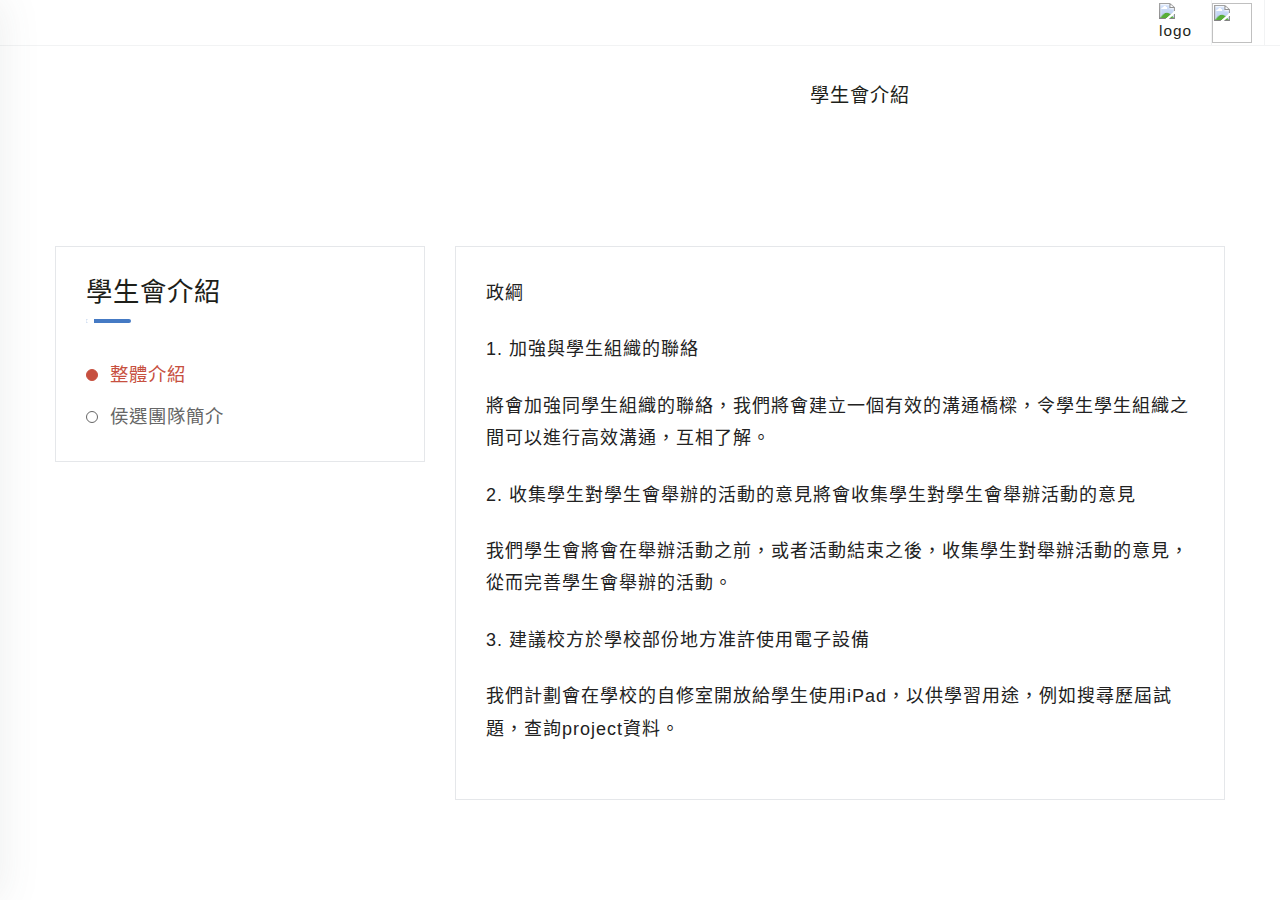
==== commit 18c5fc0d: "Add files via upload" ====
--- a/info/1.html
+++ b/info/1.html
@@ -13,9 +13,9 @@
 
 
         <meta property="og:title" content="澳門粵華中學學生會 YWC Student Association" />
-        <meta property="og:description" content="澳門粵華中學學生會存在的任務是：成為校方行政單位與學生溝通的管道；保障學生權益，提供學校無法提供的資源；為學生謀取更多福利。" />
+        <meta property="og:description" content="我們存在的任務是：致力促進全校各社團發展、持續為會員辦理各式活動,同時也收集大家的意見和想法、爭取全體學生權益,推進校內重要議題的討論及實踐。" />
         <title>澳門粵華中學學生會 YWC Student Association</title>
-        <meta name="description" content="澳門粵華中學學生會存在的任務是：成為校方行政單位與學生溝通的管道；保障學生權益，提供學校無法提供的資源；為學生謀取更多福利。">
+        <meta name="description" content="我們存在的任務是：致力促進全校各社團發展、持續為會員辦理各式活動,同時也收集大家的意見和想法、爭取全體學生權益,推進校內重要議題的討論及實踐。">
         <link rel="icon" sizes="16x16" href="../image/Colegio_Yuet_Wah_emblem.png">
         
         <link href="../css/lato.css" rel="stylesheet">
@@ -68,7 +68,7 @@
                                                 <a href="../info/1.html">學生會介紹</a>
                                                 <ul class="dropdown-menu-item">
                                                                                                     <li><a href="../info/1.html">整體介紹</a></li>
-                                                                                                    <li><a href="../info/2.html">負責人簡介</a></li>
+                                                                                                    <li><a href="../info/2.html">侯選團隊簡介</a></li>
                                                                                             </ul>
                                             </li>
                                     </nav>
@@ -94,7 +94,7 @@
                                                     <span class="menu-plus-icon"></span>
                                                     <ul class="side-sub-menu">
                                                         <li><a href="../info/1.html">整體介紹</a></li>
-                                                        <li><a href="../info/2.html">負責人簡介</a></li>
+                                                        <li><a href="../info/2.html">侯選團隊簡介</a></li>
                                                     </ul>
                                                 </li>
                                             </ul>
@@ -119,7 +119,7 @@
                                 <span class="section-divider"></span>
                                 <ul class="widget-list">
                                                                         <li  class="active" ><a href="../info/1.html" title="整體介紹">整體介紹</a></li>
-                                                                        <li ><a href="../info/2.html" title="負責人簡介">負責人簡介</a></li>
+                                                                        <li ><a href="../info/2.html" title="侯選團隊簡介">侯選團隊簡介</a></li>
                                                                 </ul>
                             </div>
                         </div>
@@ -128,12 +128,10 @@
                         <div class="blog-content-wrap">
                             <div class="blog-item">
                                 <div class="blog-content content">
-                                    <p>學生會秉持「服務、自治、權利、成長」的理念。</p>
-                                    <p>致力促進全校各社團發展、持續為會員辦理各式活動,同時也收集大家的意見和想法、爭取全體學生權益,推進校內重要議題的討論及實踐。</p>
                                     <p>政綱</p>
-                                    <p>1. 加強與學生組織的聯絡</p>
-                                    <p>2. 收集學生對學生會舉辦的活動的意見</p>  
-                                    <p>3. 建議校方於學校部份地方准許使用電子設備</p>
+                                    <p>1. 加強與學生組織的聯絡</p><p>將會加強同學生組織的聯絡，我們將會建立一個有效的溝通橋樑，令學生學生組織之間可以進行高效溝通，互相了解。</p>
+                                    <p>2. 收集學生對學生會舉辦的活動的意見將會收集學生對學生會舉辦活動的意見</p><p>我們學生會將會在舉辦活動之前，或者活動結束之後，收集學生對舉辦活動的意見，從而完善學生會舉辦的活動。</p>
+                                    <p>3. 建議校方於學校部份地方准許使用電子設備</p><p>我們計劃會在學校的自修室開放給學生使用iPad，以供學習用途，例如搜尋歷屆試題，查詢project資料。</p>
                                 </div>
                             </div>
                         </div>
